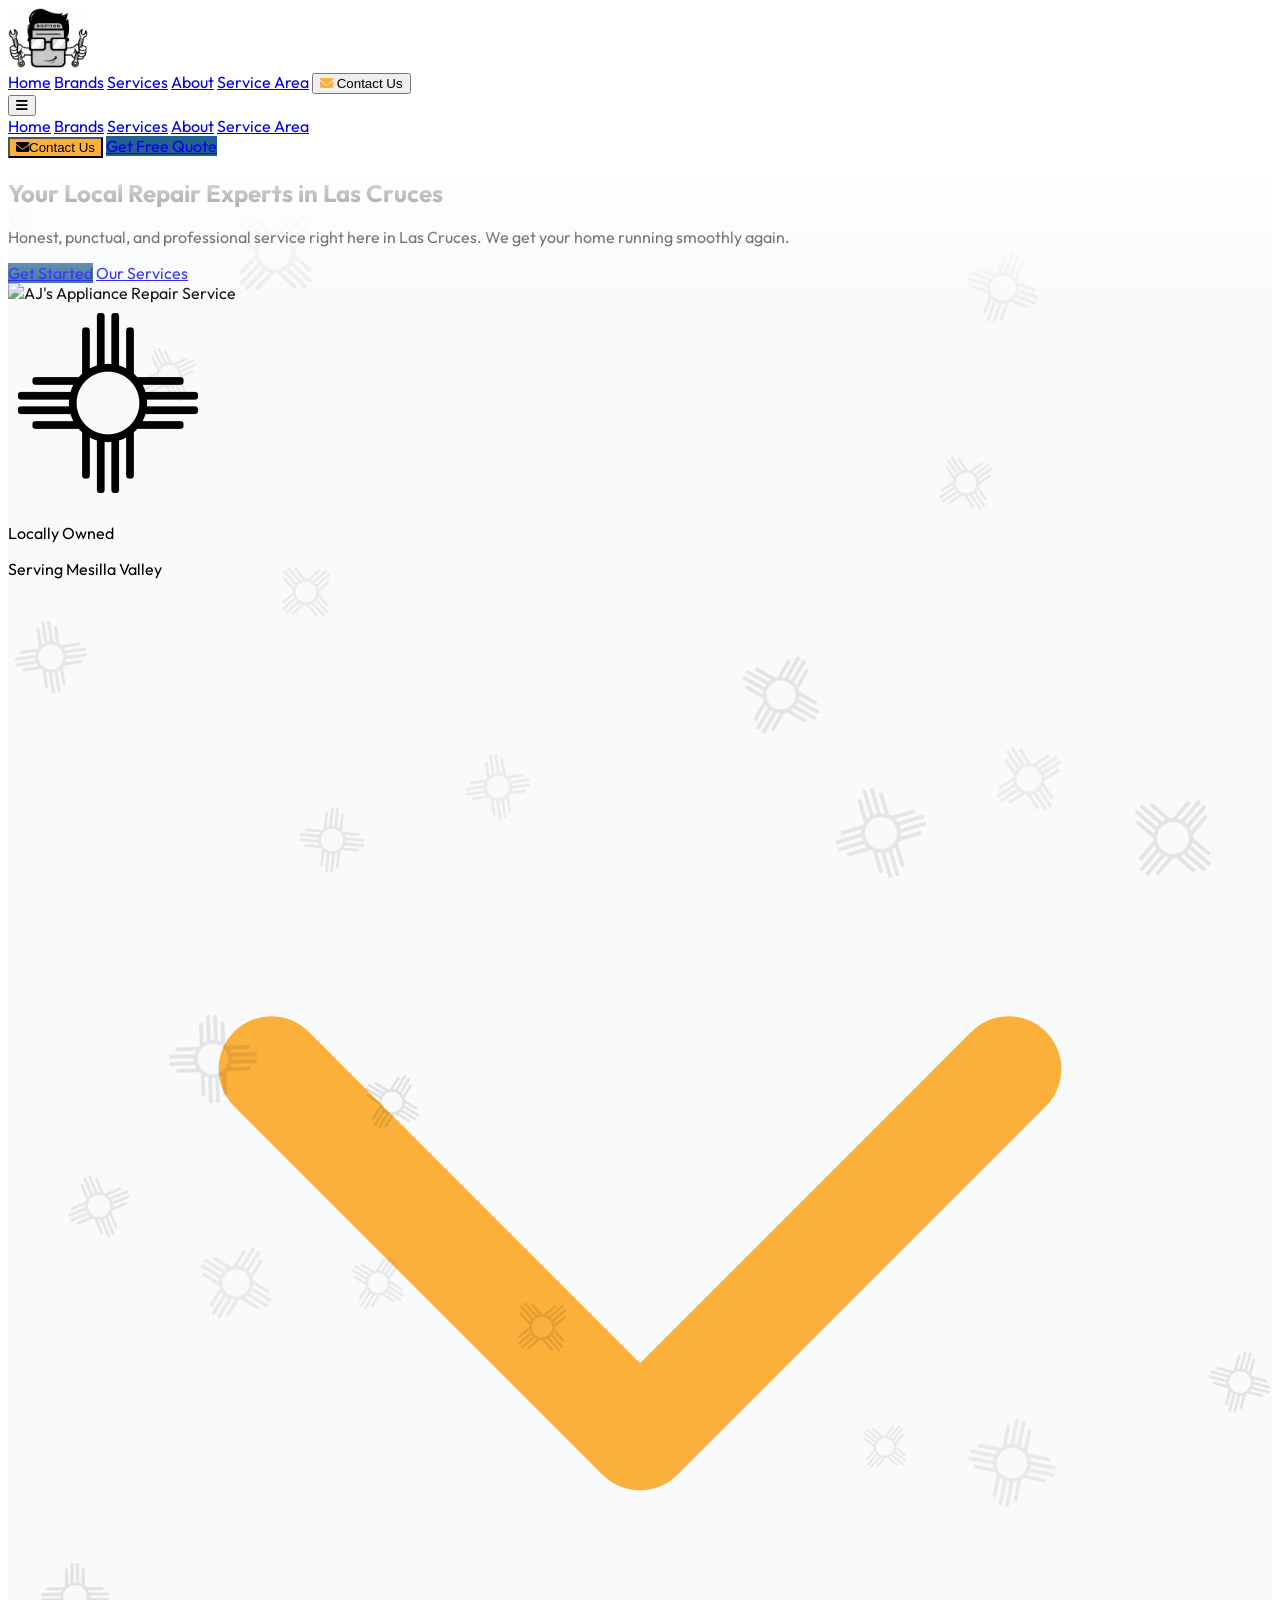
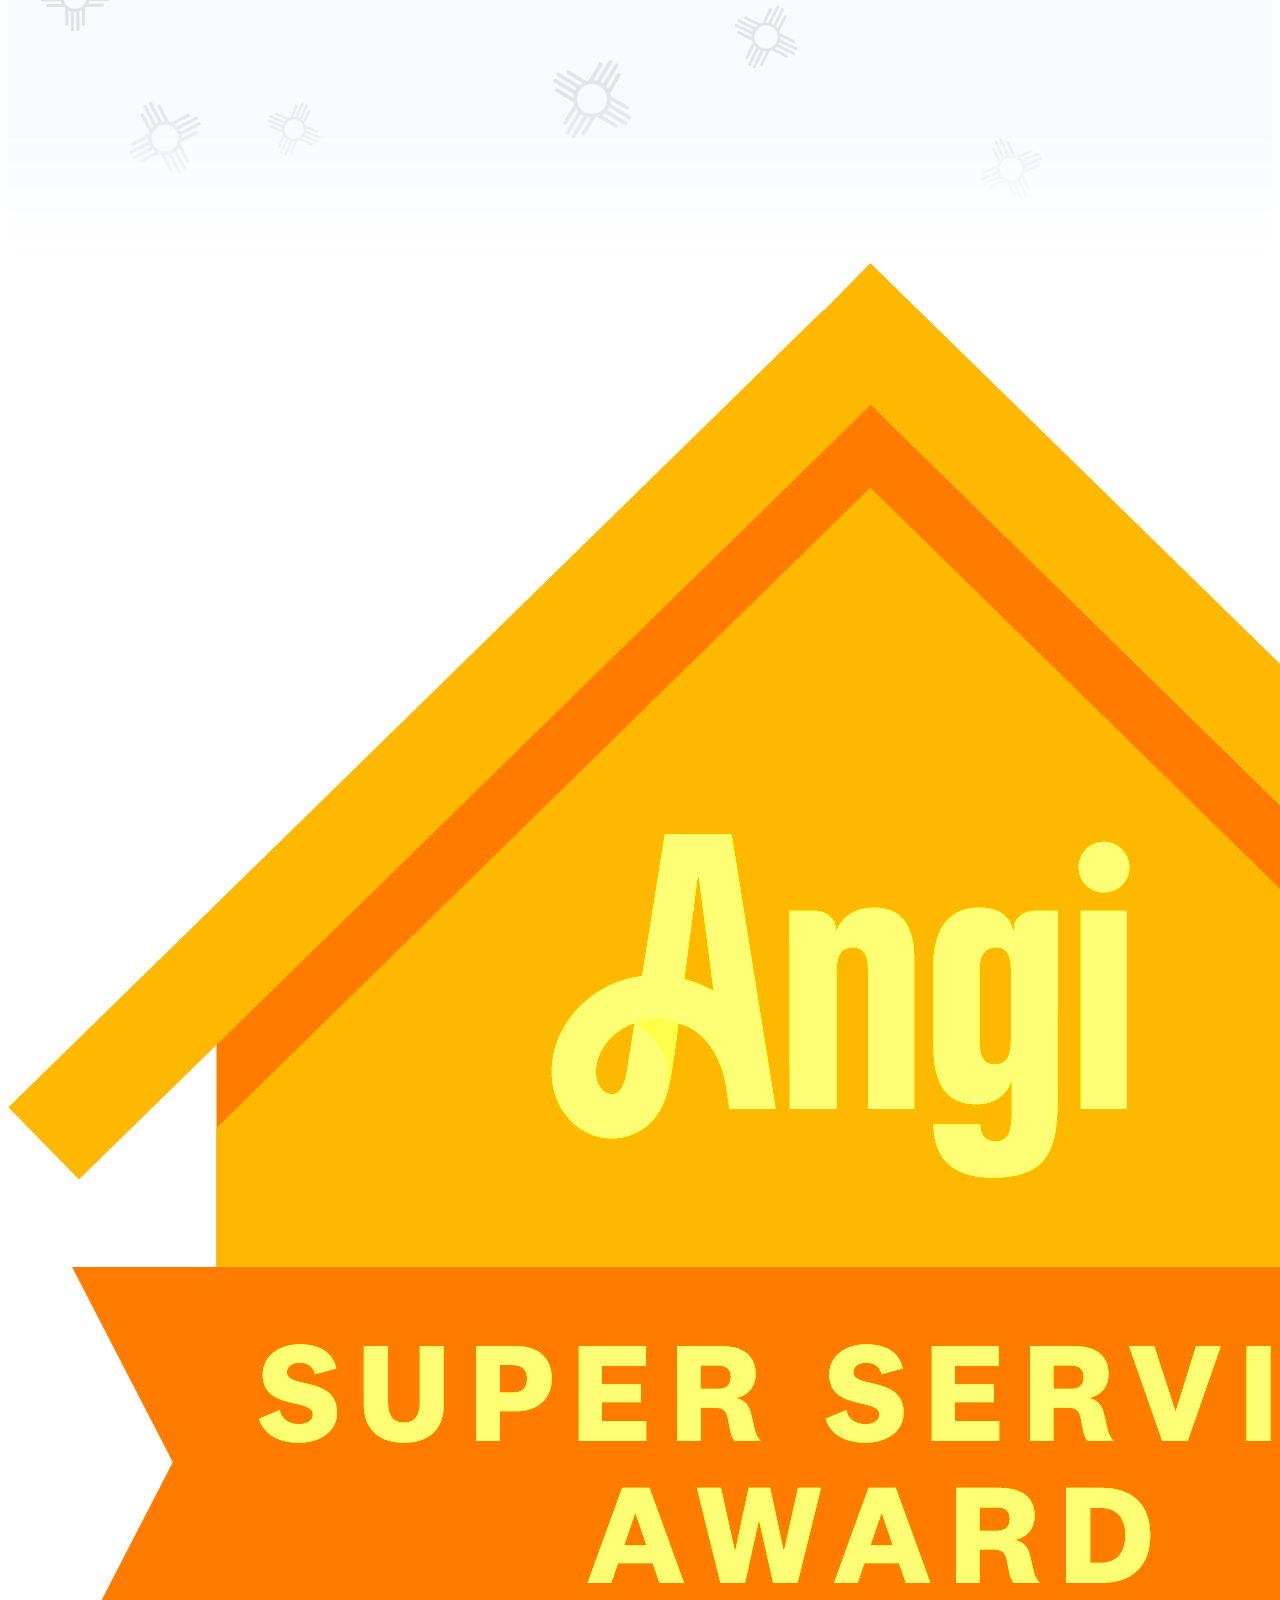
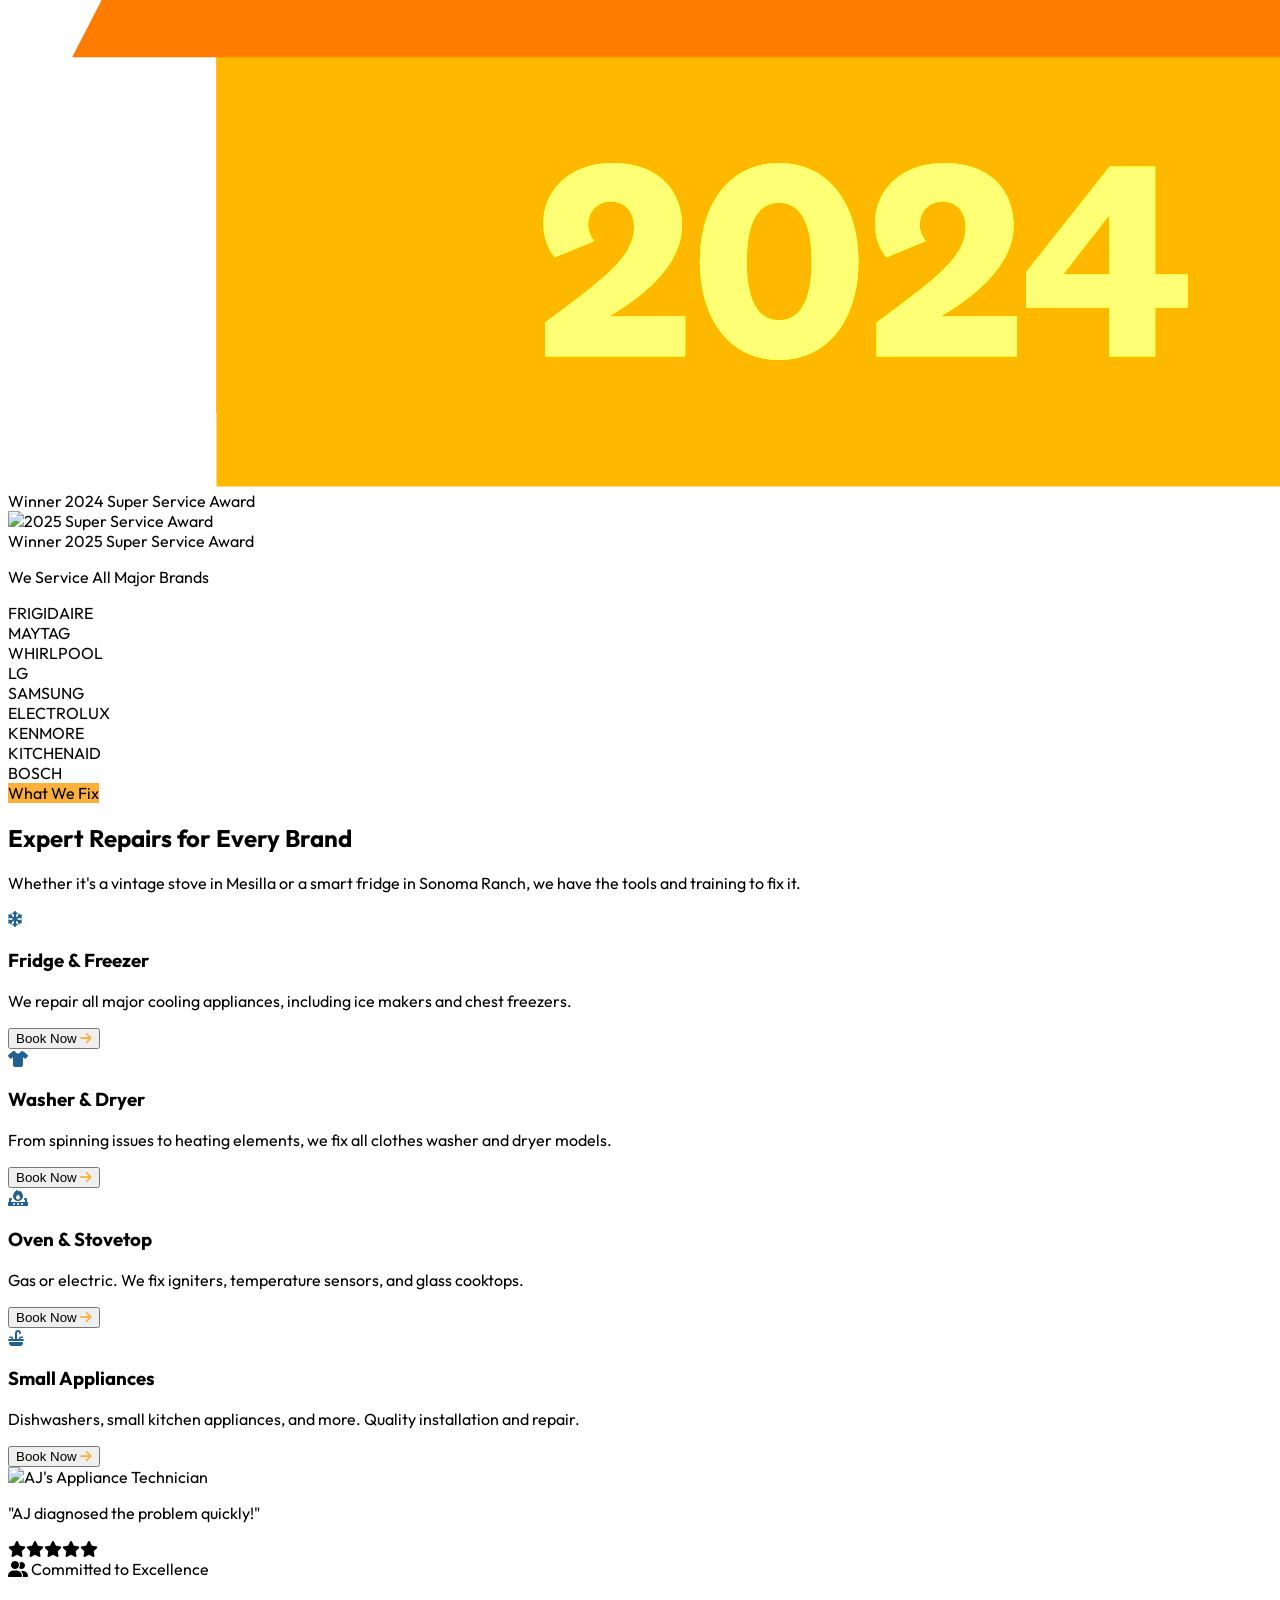
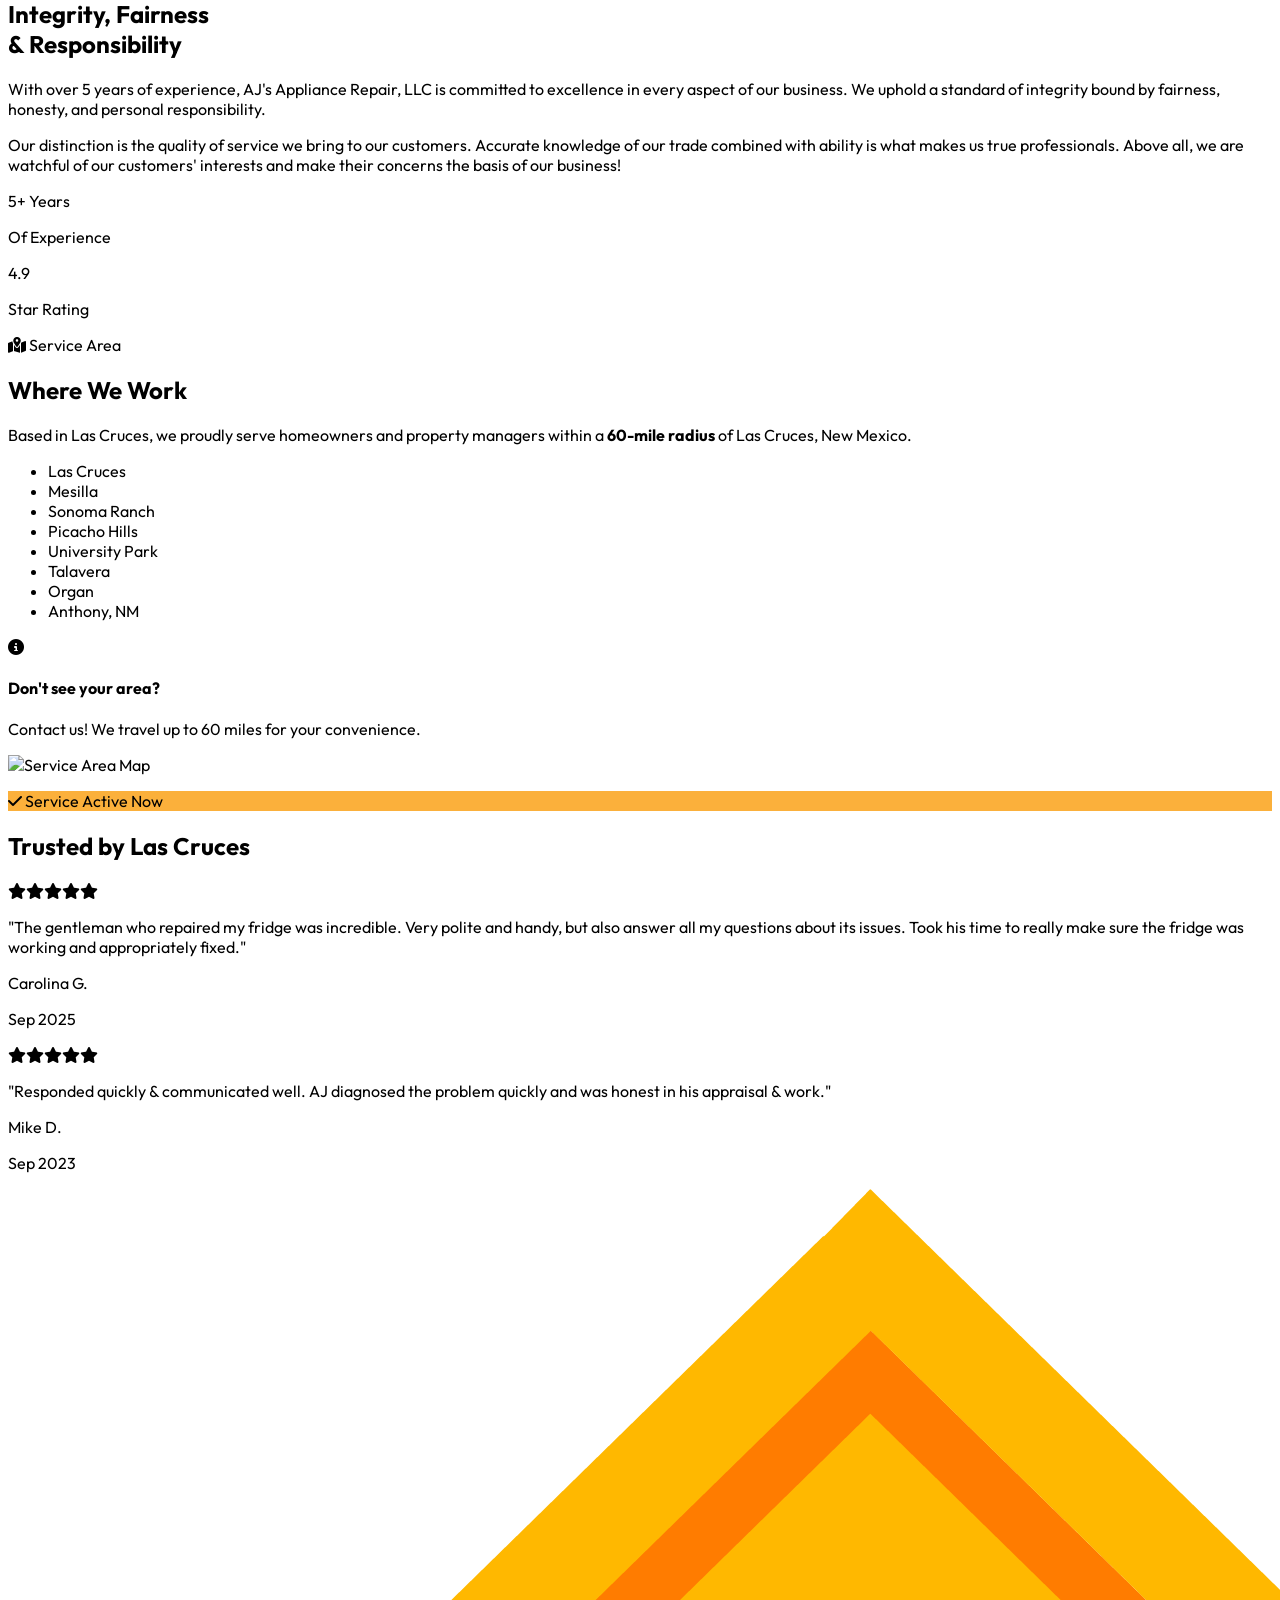
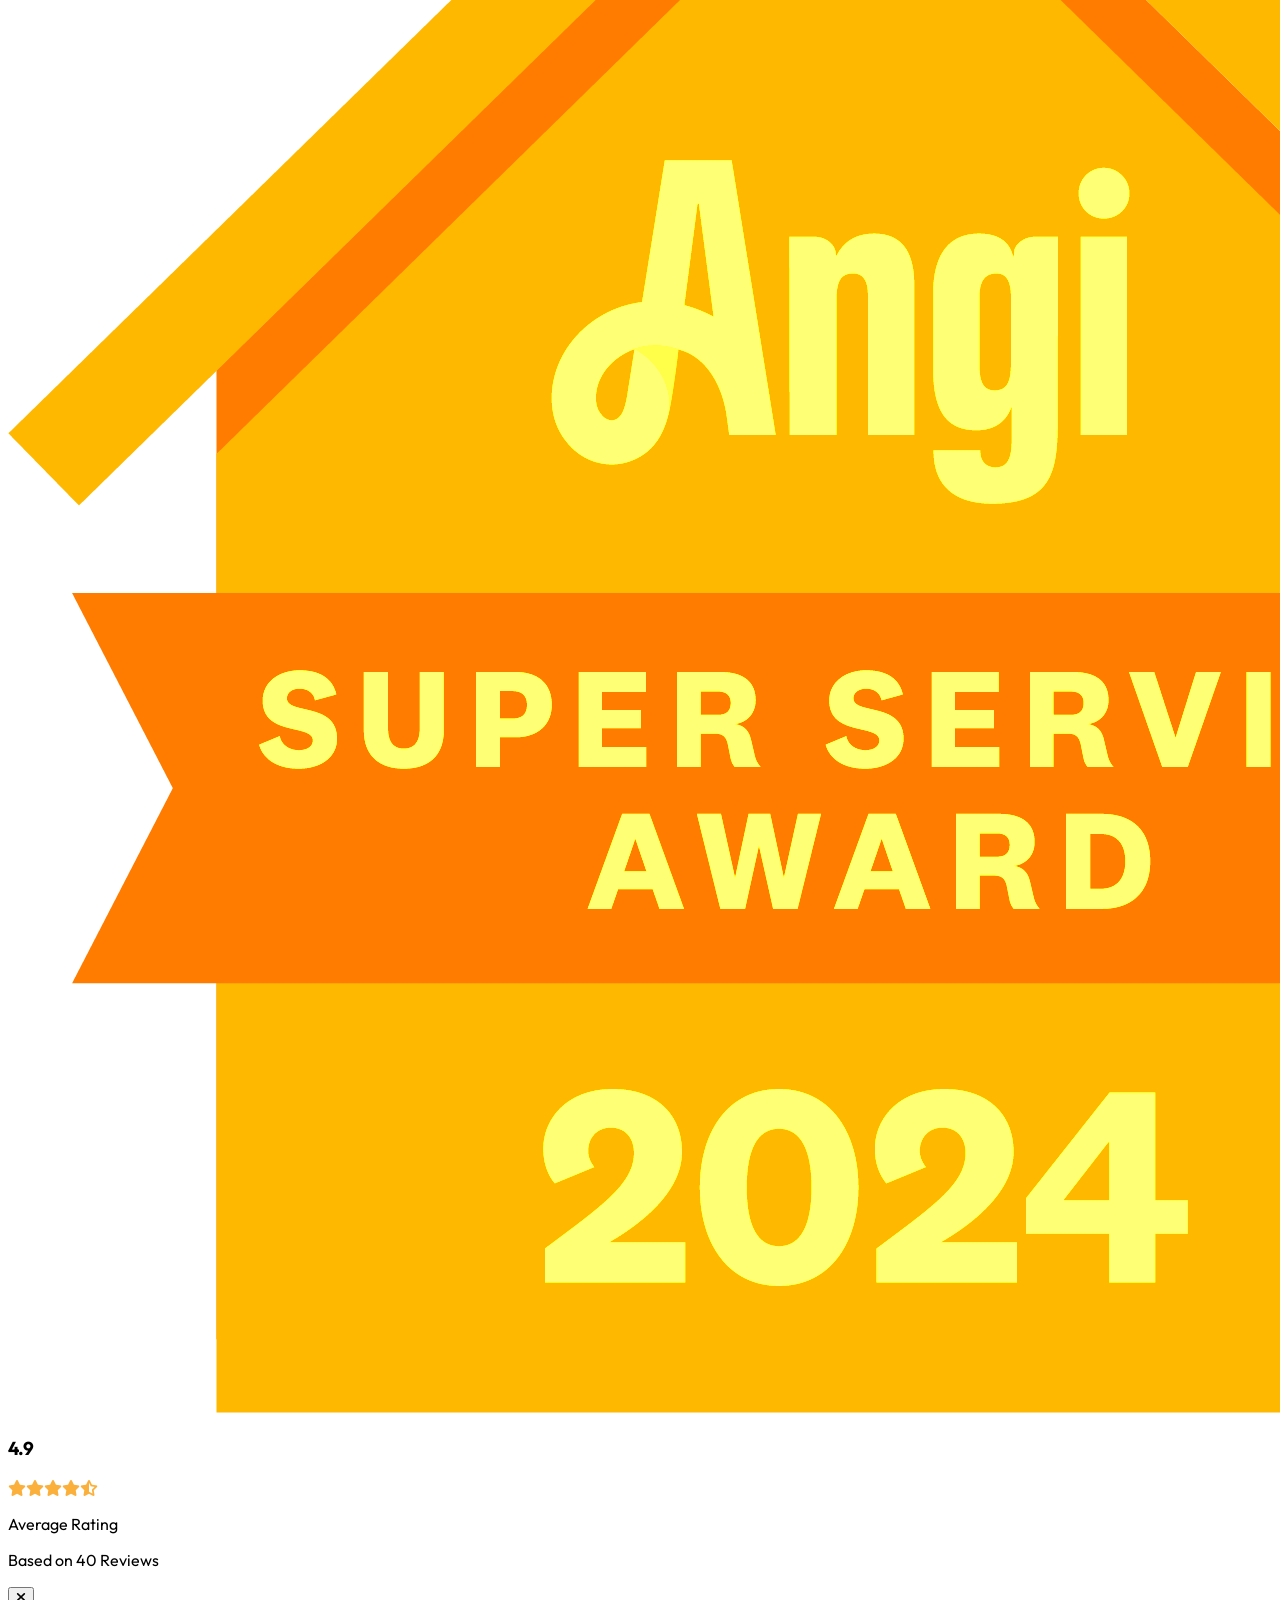
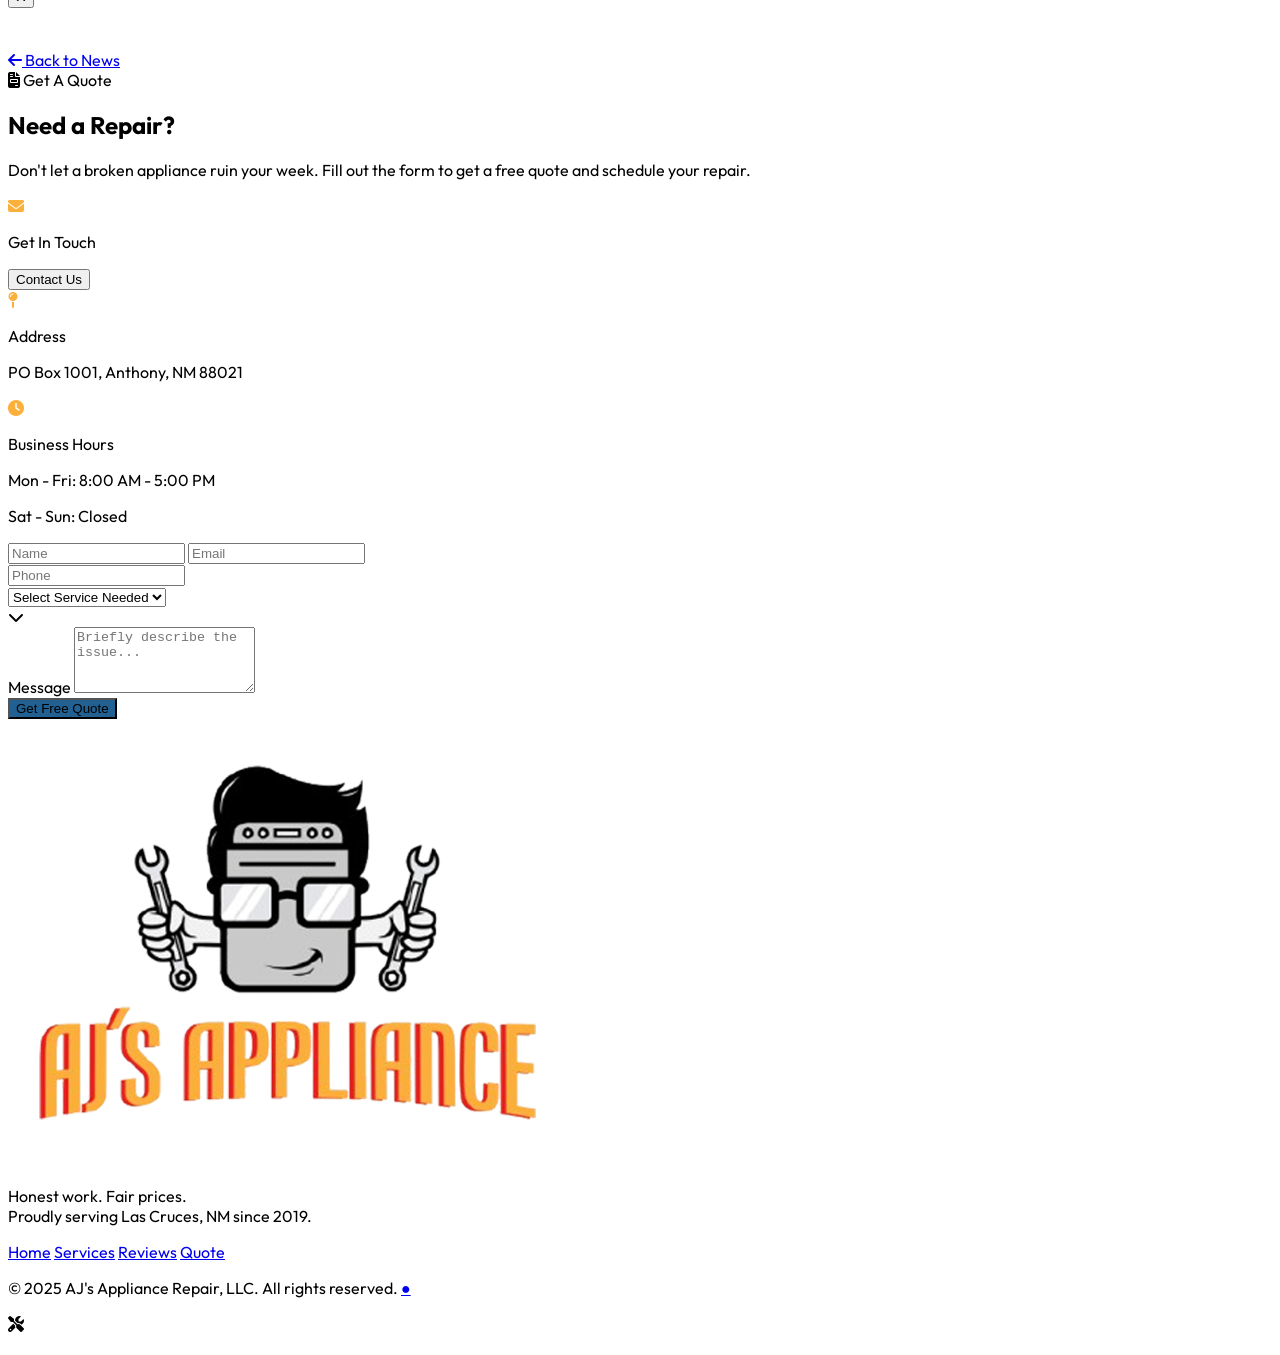
==== index.html @ 11b85f8a "Add files via upload" ====
<!doctype html>
<html lang="en">
  <head>
    <meta charset="UTF-8" />
    <meta name="viewport" content="width=device-width, initial-scale=1.0" />
    <title id="meta-title">AJ's Appliance Repair</title>
    <meta name="description" id="meta-description" content="" />
    <link rel="icon" type="image/png" href="img/icon.png" />

    <!-- Tailwind CSS -->
    <script src="https://cdn.tailwindcss.com"></script>
    <script>
      tailwind.config = {
        theme: {
          extend: {
            colors: {
              brand: "#216091", // Custom orange
              brandDark: "#fbb03b",
              accent: "#216091", // New secondary accent (Terra Cotta Red)
            },
          },
        },
      };
    </script>

    <!-- Google Fonts -->
    <link
      href="https://fonts.googleapis.com/css2?family=Outfit:wght@300;400;500;700&display=swap"
      rel="stylesheet"
    />

    <!-- Font Awesome -->
    <link
      rel="stylesheet"
      href="https://cdnjs.cloudflare.com/ajax/libs/font-awesome/6.4.0/css/all.min.css"
    />

    <!-- Animate.css -->
    <link
      rel="stylesheet"
      href="https://cdnjs.cloudflare.com/ajax/libs/animate.css/4.1.1/animate.min.css"
    />

    <!-- Load Config (Injected Secrets) -->
    <script src="js/config.js"></script>

    <style>
      body {
        font-family: "Outfit", sans-serif;
        scroll-behavior: smooth;
      }

      /* New Hero Styles */
      .gradient-bg {
        background-color: #f8fafc;
        border-bottom-left-radius: 20px;
        border-bottom-right-radius: 20px;
        position: relative;
        overflow: hidden;
      }

      /* Icon Pattern Background - Dynamic */
      .pattern-container {
        position: absolute;
        top: 0;
        left: 0;
        width: 100%;
        height: 100%;
        z-index: 0;
        overflow: hidden;
        pointer-events: none;
        /* Mask the pattern at the top and bottom edges */
        mask-image: linear-gradient(
          to bottom,
          transparent 0%,
          black 10%,
          black 90%,
          transparent 100%
        );
        -webkit-mask-image: linear-gradient(
          to bottom,
          transparent 0%,
          black 10%,
          black 90%,
          transparent 100%
        );
      }

      .pattern-icon {
        position: absolute;
        display: block;
        width: 80px;
        height: 80px;
        /* The specific icon requested */
        background-image: url("img/zia.png");
        background-size: contain;
        background-repeat: no-repeat;
        will-change: transform, opacity;
        opacity: 0.08; /* More visible zia symbols */
      }

      /* Fade masks for top and bottom */
      .fade-mask-top {
        position: absolute;
        top: 0;
        left: 0;
        width: 100%;
        height: 150px;
        background: linear-gradient(to bottom, #ffffff 0%, transparent 100%);
        z-index: 1;
        pointer-events: none;
      }

      .fade-mask-bottom {
        position: absolute;
        bottom: 0;
        left: 0;
        width: 100%;
        height: 150px;
        background: linear-gradient(to top, #ffffff 0%, transparent 100%);
        z-index: 1;
        pointer-events: none;
      }

      .section-curved {
        border-bottom-left-radius: 20px;
        border-bottom-right-radius: 20px;
      }

      .text-gradient {
        background: linear-gradient(to right, #fbb03b, #fbbf24);
        -webkit-background-clip: text;
        background-clip: text;
        -webkit-text-fill-color: transparent;
      }

      /* Sharp focus rings for accessibility */
      *:focus-visible {
        outline: 2px solid #fbb03b;
        outline-offset: 2px;
      }

      /* Smooth scrolling */
      html {
        scroll-behavior: smooth;
      }

      /* Enhanced button hover effects */
      button:hover,
      a[href^="#"]:hover {
        transform: translateY(-2px);
      }

      /* Improved image loading */
      img {
        image-rendering: -webkit-optimize-contrast;
        image-rendering: crisp-edges;
      }

      /* Better form input styling */
      input:focus,
      select:focus,
      textarea:focus {
        box-shadow: 0 0 0 3px rgba(251, 176, 59, 0.1);
      }

      /* Modal Styles */
      .modal-overlay {
        display: none;
        position: fixed;
        top: 0;
        left: 0;
        right: 0;
        bottom: 0;
        background-color: rgba(0, 0, 0, 0.75);
        z-index: 9999;
        align-items: center;
        justify-content: center;
        padding: 1rem;
      }

      .modal-overlay.active {
        display: flex;
      }

      .modal-content {
        background: white;
        border-radius: 0.5rem;
        max-width: 600px;
        width: 100%;
        max-height: 90vh;
        overflow-y: auto;
        position: relative;
        box-shadow:
          0 20px 25px -5px rgba(0, 0, 0, 0.1),
          0 10px 10px -5px rgba(0, 0, 0, 0.04);
      }

      .modal-close {
        position: absolute;
        top: 1rem;
        right: 1rem;
        background: transparent;
        border: none;
        font-size: 1.5rem;
        cursor: pointer;
        color: #6b7280;
        z-index: 10;
        padding: 0.5rem;
        line-height: 1;
      }

      .modal-close:hover {
        color: #374151;
      }
    </style>
  </head>
  <body
    class="bg-stone-50 text-stone-800 antialiased selection:bg-brand selection:text-stone-900 opacity-0 transition-opacity duration-500"
    id="page-body"
  >
    <!-- Navigation -->
    <nav
      class="bg-white border-b border-stone-200 fixed w-full z-50 transition-all duration-300 relative"
    >
      <div class="max-w-7xl mx-auto px-4 sm:px-6 lg:px-8">
        <div class="flex justify-between h-20 items-center">
          <!-- Logo -->
          <a href="#" class="flex-shrink-0 flex items-center group">
            <img
              src="img/icon.png"
              alt="AJ's Appliance Repair"
              class="w-auto"
              style="height: 59.6px"
            />
          </a>

          <!-- Desktop Menu -->
          <div class="hidden md:flex space-x-6 items-center">
            <a
              href="#home"
              class="text-stone-600 hover:text-brand font-light transition duration-200 text-sm uppercase tracking-wide"
              id="nav-home"
            ></a>
            <a
              href="#brands"
              class="text-stone-600 hover:text-brand font-light transition duration-200 text-sm uppercase tracking-wide"
              id="nav-brands"
            ></a>
            <a
              href="#services"
              class="text-stone-600 hover:text-brand font-light transition duration-200 text-sm uppercase tracking-wide"
              id="nav-services"
            ></a>
            <a
              href="#about"
              class="text-stone-600 hover:text-brand font-light transition duration-200 text-sm uppercase tracking-wide"
              id="nav-about"
            ></a>
            <a
              href="#service-area"
              class="text-stone-600 hover:text-brand font-light transition duration-200 text-sm uppercase tracking-wide"
              id="nav-serviceArea"
            ></a>
            <button
              onclick="openContactModal()"
              class="bg-brand text-white px-5 py-2.5 font-medium hover:bg-brandDark transition transform hover:-translate-y-0.5 hover:shadow-lg duration-200 flex items-center gap-2 text-sm uppercase tracking-wide rounded-lg"
            >
              <i
                class="fa-solid fa-envelope text-xs"
                style="color: #fbb03b"
              ></i>
              <span id="nav-contactUs"></span>
            </button>
          </div>

          <!-- Mobile Menu Button -->
          <div class="md:hidden flex items-center">
            <button
              id="mobile-menu-btn"
              class="text-stone-600 hover:text-brand focus:outline-none p-2 rounded-lg hover:bg-stone-100 transition"
            >
              <i class="fa-solid fa-bars text-xl"></i>
            </button>
          </div>
        </div>
      </div>

      <!-- Mobile Menu -->
      <div
        id="mobile-menu"
        class="hidden md:hidden bg-white border-t border-stone-200 absolute w-full shadow-xl max-h-[calc(100vh-5rem)] overflow-y-auto"
      >
        <div class="p-4 space-y-1">
          <a
            href="#home"
            class="block px-4 py-3 text-base font-light text-stone-700 hover:text-brand hover:bg-stone-50 transition rounded-lg"
            id="mobile-nav-home"
          ></a>
          <a
            href="#brands"
            class="block px-4 py-3 text-base font-light text-stone-700 hover:text-brand hover:bg-stone-50 transition rounded-lg"
            id="mobile-nav-brands"
          ></a>
          <a
            href="#services"
            class="block px-4 py-3 text-base font-light text-stone-700 hover:text-brand hover:bg-stone-50 transition rounded-lg"
            id="mobile-nav-services"
          ></a>
          <a
            href="#about"
            class="block px-4 py-3 text-base font-light text-stone-700 hover:text-brand hover:bg-stone-50 transition rounded-lg"
            id="mobile-nav-about"
          ></a>
          <a
            href="#service-area"
            class="block px-4 py-3 text-base font-light text-stone-700 hover:text-brand hover:bg-stone-50 transition rounded-lg"
            id="mobile-nav-serviceArea"
          ></a>
          <div class="flex flex-col gap-2 mt-4 pt-4 border-t border-stone-200">
            <button
              onclick="openContactModal()"
              class="block w-full text-center text-white px-5 py-3 font-medium hover:opacity-90 hover:shadow-lg transform hover:-translate-y-0.5 transition-all duration-300 rounded-lg"
              style="background-color: #fbb03b"
            >
              <i class="fa-solid fa-envelope mr-2"></i
              ><span id="mobile-nav-contactUs"></span>
            </button>
            <a
              href="#quote"
              class="block w-full text-center text-white px-5 py-3 font-medium hover:opacity-90 hover:shadow-lg transform hover:-translate-y-0.5 transition-all duration-300 rounded-lg"
              style="background-color: #216091"
              id="mobile-nav-getFreeQuote"
            ></a>
          </div>
        </div>
      </div>
    </nav>

    <!-- Hero Section -->
    <section id="home" class="gradient-bg overflow-hidden pt-20">
      <!-- Fade Masks -->
      <div class="fade-mask-top"></div>
      <div class="fade-mask-bottom"></div>

      <div
        class="max-w-7xl mx-auto px-4 sm:px-6 py-16 sm:py-24 md:py-32 flex flex-col-reverse sm:flex-row items-center gap-6 sm:gap-16 relative z-10"
      >
        <!-- Text Content -->
        <div
          class="w-full sm:w-1/2 flex flex-col items-center sm:items-start text-center sm:text-left animate__animated animate__fadeIn animate__delay-1s"
        >
          <h1
            class="hidden md:block text-3xl sm:text-4xl md:text-5xl font-medium leading-tight mb-6"
          >
            <span id="hero-title-prefix"></span>
            <span
              class="text-brand block sm:inline"
              id="hero-title-highlight"
            ></span>
            <span
              class="text-stone-600 block text-2xl sm:text-3xl mt-2"
              id="hero-title-suffix"
            ></span>
          </h1>
          <p
            class="text-lg sm:text-xl text-stone-600 mb-8 max-w-md sm:max-w-lg font-light"
            id="hero-subtitle"
          ></p>
          <div class="flex flex-col sm:flex-row gap-4 w-full sm:w-auto">
            <a
              href="#quote"
              class="text-white px-6 sm:px-8 py-3 rounded-lg hover:opacity-90 hover:shadow-xl transform hover:-translate-y-0.5 transition-all duration-300 font-medium text-center shadow-lg"
              style="background-color: #216091"
              id="hero-btn-primary"
            ></a>
            <a
              href="#services"
              class="border-2 border-stone-900 text-stone-900 px-6 sm:px-8 py-3 rounded-lg hover:bg-stone-900 hover:text-white transition-all duration-300 font-medium text-center"
              id="hero-btn-secondary"
            ></a>
          </div>
        </div>

        <!-- Image + Badge -->
        <div
          class="w-full sm:w-1/2 animate__animated animate__fadeIn relative flex justify-center sm:justify-end mt-2 sm:mt-0"
        >
          <div class="relative w-[90%] sm:w-full max-w-md sm:max-w-full">
            <img
              id="hero-img-main"
              src=""
              alt="AJ's Appliance Repair Service"
              class="rounded-xl shadow-xl w-full object-cover object-center h-[300px] sm:h-[500px]"
            />

            <!-- Badge -->
            <div
              class="absolute -bottom-6 -left-6 sm:-bottom-8 sm:-left-8 bg-white p-4 sm:p-6 rounded-lg shadow-xl border border-stone-100 animate__animated animate__fadeInUp animate__delay-1s text-sm sm:text-base max-w-xs"
            >
              <div class="flex items-center gap-3">
                <div
                  class="text-2xl sm:text-3xl flex items-center justify-center"
                >
                  <img
                    id="hero-img-badge"
                    src=""
                    alt="Zia Symbol"
                    class="w-8 h-8 sm:w-10 sm:h-10 object-contain"
                  />
                </div>
                <div>
                  <p
                    class="font-medium leading-tight text-stone-900"
                    id="hero-badge-title"
                  ></p>
                  <p
                    class="text-xs sm:text-sm text-stone-500 leading-tight"
                    id="hero-badge-subtitle"
                  ></p>
                </div>
              </div>
            </div>
          </div>
        </div>
      </div>

      <!-- Floating/Dancing Arrow -->
      <div class="flex justify-center pb-8 sm:pb-6 relative z-10">
        <a href="#trust-indicators" class="animate-bounce cursor-pointer">
          <svg
            xmlns="http://www.w3.org/2000/svg"
            class="h-8 w-8 hover:text-stone-900 transition-colors duration-300"
            fill="none"
            viewBox="0 0 24 24"
            stroke="currentColor"
            style="color: #fbb03b"
          >
            <path
              stroke-linecap="round"
              stroke-linejoin="round"
              stroke-width="2"
              d="M19 9l-7 7-7-7"
            />
          </svg>
        </a>
      </div>
    </section>

    <!-- Trust Indicators Section -->
    <section
      id="trust-indicators"
      class="bg-white py-12 border-b border-stone-200"
    >
      <div class="max-w-7xl mx-auto px-4">
        <!-- Angi Badge Row -->
        <div
          class="flex flex-wrap justify-center w-full gap-4"
          id="trust-badges-container"
        >
          <!-- Badges injected here -->
        </div>
      </div>
    </section>

    <!-- Brands Section -->
    <section id="brands" class="py-16 bg-white border-b border-stone-200">
      <div class="max-w-7xl mx-auto px-4 sm:px-6 lg:px-8">
        <p
          class="text-center text-stone-500 font-light uppercase tracking-widest text-xs mb-10"
          id="brands-title"
        ></p>
        <div
          class="flex flex-wrap justify-center items-center gap-x-12 gap-y-12 grayscale opacity-70 hover:grayscale-0 hover:opacity-100 transition-all duration-500"
          id="brands-list"
        >
          <!-- Brands injected here -->
        </div>
      </div>
    </section>

    <!-- Services Section -->
    <section id="services" class="py-24 bg-stone-50 border-b border-stone-200">
      <div class="max-w-7xl mx-auto px-4 sm:px-6 lg:px-8">
        <div class="text-center mb-20">
          <span
            class="text-white px-4 py-1.5 text-xs font-medium uppercase tracking-wider"
            style="background-color: #fbb03b"
            id="services-badge"
          ></span>
          <h2
            class="text-4xl md:text-5xl font-medium text-stone-900 mt-8 mb-6"
            id="services-title"
          ></h2>
          <div class="w-24 h-1 bg-brand mx-auto"></div>
          <p
            class="mt-8 text-stone-600 max-w-2xl mx-auto text-lg leading-relaxed font-light"
            id="services-description"
          ></p>
        </div>

        <div
          class="grid grid-cols-2 md:grid-cols-2 lg:grid-cols-4 gap-px bg-stone-200 border border-stone-200"
          id="services-grid"
        >
          <!-- Services injected here -->
        </div>
      </div>
    </section>

    <!-- About Section -->
    <section
      id="about"
      class="py-24 bg-white text-stone-800 relative overflow-hidden"
    >
      <div class="max-w-7xl mx-auto px-4 sm:px-6 lg:px-8 relative z-10">
        <div class="flex flex-col lg:flex-row items-center gap-20">
          <div class="lg:w-1/2">
            <div class="relative">
              <div
                class="absolute -top-4 -left-4 w-full h-full border-2 border-brand"
              ></div>
              <!-- Updated User Image -->
              <img
                id="about-img"
                src=""
                alt="AJ's Appliance Technician"
                class="relative z-10 w-full object-cover h-[500px] bg-stone-200 shadow-xl border-4 border-white"
              />

              <!-- Badge -->
              <div
                class="absolute bottom-0 right-0 bg-stone-900 text-white p-8 z-20 max-w-xs border-t-2 border-brand"
              >
                <p class="font-light text-lg mb-2" id="about-img-quote"></p>
                <div class="flex text-accent text-sm gap-1">
                  <i class="fa-solid fa-star"></i
                  ><i class="fa-solid fa-star"></i
                  ><i class="fa-solid fa-star"></i
                  ><i class="fa-solid fa-star"></i
                  ><i class="fa-solid fa-star"></i>
                </div>
              </div>
            </div>
          </div>

          <div class="lg:w-1/2 text-center lg:text-left">
            <div
              class="inline-flex items-center gap-3 mb-8 justify-center lg:justify-start"
            >
              <i class="fa-solid fa-user-group text-accent"></i>
              <span
                class="text-stone-500 font-light uppercase tracking-widest text-sm"
                id="about-badge"
              ></span>
            </div>
            <h2
              class="text-4xl md:text-5xl font-medium mb-8 leading-tight text-stone-900"
            >
              <span id="about-title"></span> <br /><span
                class="text-brand"
                id="about-title-highlight"
              ></span>
            </h2>
            <p
              class="text-stone-600 text-lg mb-8 leading-relaxed font-light"
              id="about-desc1"
            ></p>
            <p
              class="text-stone-500 mb-12 leading-relaxed font-light"
              id="about-desc2"
            ></p>

            <div
              class="grid grid-cols-2 gap-12 border-t border-stone-200 pt-12 text-center lg:text-left"
              id="about-stats"
            >
              <!-- Stats injected here -->
            </div>
          </div>
        </div>
      </div>
    </section>

    <!-- Service Area Section -->
    <section
      id="service-area"
      class="py-24 bg-stone-100 border-y border-stone-200"
    >
      <div class="max-w-7xl mx-auto px-4 sm:px-6 lg:px-8">
        <div class="grid grid-cols-1 lg:grid-cols-2 gap-20 items-center">
          <div class="order-2 lg:order-1 text-center lg:text-left">
            <div
              class="inline-flex items-center gap-3 mb-6 justify-center lg:justify-start"
            >
              <i class="fa-solid fa-map-location-dot text-accent"></i>
              <span
                class="text-stone-500 font-light uppercase tracking-widest text-sm"
                id="service-area-badge"
              ></span>
            </div>
            <h2
              class="text-4xl md:text-5xl font-medium text-stone-900 mt-2 mb-8"
              id="service-area-title"
            ></h2>
            <p
              class="text-stone-600 text-lg mb-10 font-light"
              id="service-area-description"
            ></p>

            <ul class="grid grid-cols-2 gap-y-6 gap-x-8" id="service-area-list">
              <!-- Locations injected here -->
            </ul>

            <div
              class="mt-12 p-8 bg-white border border-stone-200 flex flex-col sm:flex-row items-center sm:items-start gap-6 shadow-md hover:shadow-lg transition-shadow duration-300 rounded-lg text-center sm:text-left"
            >
              <i class="fa-solid fa-circle-info text-accent text-2xl"></i>
              <div>
                <h4
                  class="font-medium text-stone-900 text-lg mb-1"
                  id="service-area-note-title"
                ></h4>
                <p
                  class="text-sm text-stone-600 font-light"
                  id="service-area-note-text"
                ></p>
              </div>
            </div>
          </div>

          <!-- Map Real Image -->
          <div
            class="order-1 lg:order-2 h-[500px] w-full bg-stone-200 relative shadow-lg rounded-lg overflow-hidden"
          >
            <img
              id="service-area-map-img"
              src=""
              alt="Service Area Map"
              class="w-full h-full object-cover"
            />
            <div
              class="absolute bottom-0 left-0 text-stone-900 px-6 py-3 rounded-tr-lg"
              style="background-color: #fbb03b"
            >
              <p
                class="text-xs font-light uppercase tracking-widest flex items-center gap-2"
              >
                <i class="fa-solid fa-check text-stone-900"></i>
                <span id="service-area-map-status"></span>
              </p>
            </div>
          </div>
        </div>
      </div>
    </section>

    <!-- Reviews Section -->
    <section id="reviews" class="py-24 bg-white">
      <div class="max-w-7xl mx-auto px-4 sm:px-6 lg:px-8">
        <div class="text-center mb-20">
          <h2
            class="text-4xl md:text-5xl font-medium text-stone-900 mb-6"
            id="reviews-title"
          ></h2>
          <div class="w-24 h-1 bg-stone-200 mx-auto"></div>
        </div>

        <div class="grid grid-cols-1 md:grid-cols-3 gap-12" id="reviews-list">
          <!-- Reviews injected here -->
        </div>
      </div>
    </section>

    <!-- Gallery / Collage Section -->
    <section id="gallery" class="py-24 bg-stone-50 border-b border-stone-200" style="display: none;">
        <div class="max-w-7xl mx-auto px-4 sm:px-6 lg:px-8">
            <div class="text-center mb-16">
                <span class="text-brand font-medium tracking-widest uppercase text-xs mb-2 block" id="gallery-badge">Portfolio</span>
                <h2 class="text-4xl md:text-5xl font-medium text-stone-900 mb-6" id="gallery-title"></h2>
                <div class="w-24 h-1 bg-brand mx-auto"></div>
                <p class="mt-8 text-stone-600 max-w-2xl mx-auto text-lg leading-relaxed font-light" id="gallery-description"></p>
            </div>

            <!-- Dynamic Collage Grid -->
            <!-- 
                Grid classes allow for intelligent layouts:
                1 item: col-span-full
                2 items: 2 cols
                3 items: 3 cols (or conditional spans logic in JS)
             -->
            <div id="gallery-grid" class="grid grid-cols-1 md:grid-cols-2 lg:grid-cols-3 gap-6 auto-rows-[300px]">
                <!-- Images injected here -->
            </div>
        </div>
    </section>

    <!-- Blog / News Section -->
    <section id="blog" class="py-24 bg-white border-b border-stone-200" style="display: none;">
        <div class="max-w-7xl mx-auto px-4 sm:px-6 lg:px-8">
             <div class="text-center mb-16">
                <span class="text-brand font-medium tracking-widest uppercase text-xs mb-2 block">Company Updates</span>
                <h2 class="text-4xl md:text-5xl font-medium text-stone-900 mb-6" id="blog-title"></h2>
                <div class="w-24 h-1 bg-brand mx-auto"></div>
                <p class="mt-8 text-stone-600 max-w-2xl mx-auto text-lg leading-relaxed font-light" id="blog-description"></p>
            </div>
            
            <div id="blog-grid" class="grid grid-cols-1 md:grid-cols-2 lg:grid-cols-3 gap-10">
                <!-- Posts injected here -->
            </div>
        </div>
    </section>

    <!-- Post Reader Overlay (SPA Style) -->
    <div id="post-viewer" class="fixed inset-0 bg-white z-[60] hidden overflow-y-auto animate__animated animate__fadeIn">
        <!-- Close Button -->
        <button onclick="window.location.hash=''" class="fixed top-6 right-6 z-[70] bg-stone-100 hover:bg-stone-200 p-3 rounded-full transition shadow-md">
            <i class="fa-solid fa-xmark text-xl text-stone-600"></i>
        </button>
        
        <!-- Post Content Container -->
        <div class="max-w-4xl mx-auto px-4 py-24 sm:px-6 lg:px-8">
             <div class="text-center mb-12">
                 <span id="post-date" class="text-brand font-medium tracking-widest uppercase text-xs mb-4 block"></span>
                 <h1 id="post-title" class="text-4xl md:text-6xl font-medium text-stone-900 mb-8 leading-tight"></h1>
                 <img id="post-cover" src="" class="w-full h-[400px] object-cover rounded-2xl shadow-xl mb-12">
             </div>
             
             <!-- Body Content -->
             <div id="post-body" class="prose prose-lg prose-stone mx-auto font-light leading-relaxed">
                 <!-- HTML Content injected here -->
             </div>
             
             <!-- Footer Navigation -->
             <div class="mt-16 pt-8 border-t border-stone-200 text-center">
                 <a href="#blog" onclick="window.location.hash=''" class="text-brand hover:text-brandDark font-medium flex items-center justify-center gap-2">
                     <i class="fa-solid fa-arrow-left"></i> Back to News
                 </a>
             </div>
        </div>
    </div>

    <!-- Quote Section -->
    <section id="quote" class="py-24 bg-stone-900 relative">
      <div class="max-w-7xl mx-auto px-4 sm:px-6 lg:px-8">
        <div class="flex flex-col lg:flex-row shadow-2xl">
          <!-- Info Side -->
          <div
            class="p-16 lg:w-5/12 bg-stone-800 text-white flex flex-col justify-between"
          >
            <div>
              <div class="inline-flex items-center gap-3 mb-8">
                <i class="fa-solid fa-file-invoice text-brand"></i>
                <span
                  class="text-stone-400 font-light uppercase tracking-widest text-sm"
                  id="quote-badge"
                ></span>
              </div>
              <h2 class="text-4xl font-medium mb-8" id="quote-title"></h2>
              <p
                class="text-stone-400 mb-12 text-lg leading-relaxed font-light"
                id="quote-description"
              ></p>

              <div class="space-y-10">
                <div class="flex items-start gap-6 group">
                  <div
                    class="w-12 h-12 border border-stone-600 flex items-center justify-center flex-shrink-0 group-hover:bg-brand group-hover:border-brand group-hover:scale-110 transition-all duration-300 rounded-lg"
                  >
                    <i
                      class="fa-solid fa-envelope group-hover:text-stone-900 transition"
                      style="color: #fbb03b"
                    ></i>
                  </div>
                  <div>
                    <p
                      class="font-light text-stone-500 text-xs uppercase tracking-widest mb-2"
                      id="quote-contact-label"
                    ></p>
                    <button
                      onclick="openContactModal()"
                      class="text-lg font-medium text-white hover:text-brandDark transition cursor-pointer"
                      id="nav-contactUs-quote"
                    >
                      Contact Us
                    </button>
                  </div>
                </div>
                <div class="flex items-start gap-6 group">
                  <div
                    class="w-12 h-12 border border-stone-600 flex items-center justify-center flex-shrink-0 group-hover:bg-brand group-hover:border-brand group-hover:scale-110 transition-all duration-300 rounded-lg"
                  >
                    <i
                      class="fa-solid fa-map-pin group-hover:text-stone-900 transition"
                      style="color: #fbb03b"
                    ></i>
                  </div>
                  <div>
                    <p
                      class="font-light text-stone-500 text-xs uppercase tracking-widest mb-2"
                      id="quote-address-label"
                    ></p>
                    <p
                      class="text-lg font-medium text-white"
                      id="quote-address"
                    ></p>
                  </div>
                </div>
                <div class="flex items-start gap-6 group">
                  <div
                    class="w-12 h-12 border border-stone-600 flex items-center justify-center flex-shrink-0 group-hover:bg-brand group-hover:border-brand group-hover:scale-110 transition-all duration-300 rounded-lg"
                  >
                    <i
                      class="fa-solid fa-clock group-hover:text-stone-900 transition"
                      style="color: #fbb03b"
                    ></i>
                  </div>
                  <div>
                    <p
                      class="font-light text-stone-500 text-xs uppercase tracking-widest mb-2"
                      id="quote-hours-label"
                    ></p>
                    <p
                      class="text-lg font-medium text-white"
                      id="quote-hours-weekdays"
                    ></p>
                    <p
                      class="text-sm font-light text-stone-400 mt-1"
                      id="quote-hours-weekend"
                    ></p>
                  </div>
                </div>
              </div>
            </div>
          </div>

          <!-- Form Side -->
          <div class="p-16 lg:w-7/12 bg-white flex flex-col justify-center">
            <form onsubmit="event.preventDefault(); submitForm(this, 'Quote');" class="space-y-4">
                <div class="grid grid-cols-1 md:grid-cols-2 gap-4">
                    <input type="text" name="name" placeholder="Name" class="w-full px-4 py-3 bg-gray-50 border border-gray-200 rounded-lg focus:outline-none focus:ring-2 focus:ring-brand focus:border-transparent transition text-stone-700 font-light" required>
                    <input type="email" name="email" placeholder="Email" class="w-full px-4 py-3 bg-gray-50 border border-gray-200 rounded-lg focus:outline-none focus:ring-2 focus:ring-brand focus:border-transparent transition text-stone-700 font-light" required>
                </div>
                <input type="tel" name="phone" placeholder="Phone" class="w-full px-4 py-3 bg-gray-50 border border-gray-200 rounded-lg focus:outline-none focus:ring-2 focus:ring-brand focus:border-transparent transition text-stone-700 font-light" required>
                <div class="relative">
                  <select name="service" class="w-full px-4 py-3 bg-gray-50 border border-gray-200 rounded-lg focus:outline-none focus:ring-2 focus:ring-brand focus:border-transparent transition appearance-none text-stone-700 font-light">
                    <option value="" disabled selected>Select Service Needed</option>
                    <option>Refrigerator Repair</option>
                    <option>Washer Repair</option>
                    <option>Dryer Repair</option>
                    <option>Oven / Stove Repair</option>
                    <option>Dishwasher Repair</option>
                    <option>Other</option>
                  </select>
                  <div class="absolute right-6 top-1/2 transform -translate-y-1/2 text-stone-400 pointer-events-none">
                    <i class="fa-solid fa-chevron-down"></i>
                  </div>
                </div>


              <div class="space-y-2">
                <label
                  class="text-xs font-light uppercase tracking-widest text-stone-500"
                  >Message</label
                >
                <textarea
                  rows="4"
                  class="w-full px-4 py-4 bg-stone-50 border border-stone-200 focus:border-brand focus:ring-2 focus:ring-brand focus:ring-opacity-20 outline-none transition duration-200 resize-none font-light text-stone-800 rounded-lg"
                  placeholder="Briefly describe the issue..."
                ></textarea>
              </div>

              <button
                type="submit"
                class="w-full text-white font-medium py-5 hover:opacity-90 hover:shadow-xl transform hover:-translate-y-0.5 transition-all duration-300 uppercase tracking-widest text-sm rounded-lg"
                style="background-color: #216091"
              >
                Get Free Quote
              </button>
            </form>
          </div>
        </div>
      </div>
    </section>

    <!-- Footer -->
    <footer class="bg-stone-900 text-stone-500 py-20 border-t border-stone-800">
      <div
        class="max-w-7xl mx-auto px-4 flex flex-col items-center text-center"
      >
        <div class="mb-8">
          <img
            src="img/logo.png"
            alt="AJ's Appliance Repair"
            class="h-20 w-auto mx-auto"
          />
        </div>

        <p
          class="mb-12 max-w-md text-lg font-light leading-relaxed"
          id="footer-text"
        ></p>

        <div
          class="flex flex-wrap justify-center gap-x-12 gap-y-4 mb-12 text-sm font-light uppercase tracking-widest"
        >
          <a
            href="#home"
            class="hover:text-white transition"
            id="footer-link-home"
          ></a>
          <a
            href="#services"
            class="hover:text-white transition"
            id="footer-link-services"
          ></a>
          <a
            href="#reviews"
            class="hover:text-white transition"
            id="footer-link-reviews"
          ></a>
          <a
            href="#quote"
            class="hover:text-white transition"
            id="footer-link-quote"
          ></a>
        </div>

        <p class="text-xs uppercase tracking-widest text-stone-700 font-light">
          &copy; 2025 AJ's Appliance Repair, LLC. All rights reserved. <a href="admin.html" class="ml-2 text-stone-800 hover:text-stone-600 transition" aria-label="Admin Panel">●</a>
        </p>
      </div>
    </footer>

    <!-- Contact Modal -->
    <div
      id="contactModal"
      class="modal-overlay"
      onclick="if (event.target === this) closeContactModal();"
    >
      <div class="modal-content">
        <button
          class="modal-close"
          onclick="closeContactModal()"
          aria-label="Close modal"
        >
          <i class="fa-solid fa-times"></i>
        </button>
        <div class="p-8">
          <h2 class="text-3xl font-medium text-stone-900 mb-6">Contact Us</h2>
          <form onsubmit="event.preventDefault(); submitForm(this, 'Contact Modal');" class="space-y-4">
            <div>
                 <label class="text-xs font-light uppercase tracking-widest text-stone-500">Name</label>
                 <input type="text" name="name" class="w-full px-4 py-3 bg-stone-50 border border-stone-200 rounded-lg focus:outline-none focus:ring-2 focus:ring-brand font-light" required>
            </div>
            <div>
                 <label class="text-xs font-light uppercase tracking-widest text-stone-500">Email</label>
                 <input type="email" name="email" class="w-full px-4 py-3 bg-stone-50 border border-stone-200 rounded-lg focus:outline-none focus:ring-2 focus:ring-brand font-light" required>
            </div>
            <div>
                 <label class="text-xs font-light uppercase tracking-widest text-stone-500">Message</label>
                 <textarea name="message" rows="3" class="w-full px-4 py-3 bg-stone-50 border border-stone-200 rounded-lg focus:outline-none focus:ring-2 focus:ring-brand font-light" required></textarea>
            </div>
            <button type="submit" class="w-full bg-stone-900 text-white font-bold py-3 rounded-lg hover:bg-stone-800 transition">
                SEND MESSAGE
            </button>
            <p class="form-status hidden text-center text-sm font-medium mt-2"></p>
          </form>
        </div>
      </div>
    </div>

    <!-- CMS Script -->
    <script>
      document.addEventListener("DOMContentLoaded", async () => {
        try {
          const response = await fetch("./content.json");
          if (!response.ok) throw new Error("Failed to load content");
          const data = await response.json();

          // Populate elements based on data object
          
          // Maintenance Mode Check (Initial Load)
          if (data.maintenance && data.maintenance.enabled) {
              const overlay = document.getElementById('maintenance-overlay');
              const body = document.getElementById('page-body');
              if (overlay) {
                  overlay.classList.remove('hidden');
                  document.getElementById('maint-title').textContent = data.maintenance.title;
                  document.getElementById('maint-message').textContent = data.maintenance.message;
              }
              // We hide the main body entirely for real users
              if(body) body.style.display = 'none'; 
              return; // Stop rendering the rest of the site
          }
        
        // Visibility Flags (Initial Load)
        const toggles = {
            'home': data.hero.visible,
            'trust-indicators': data.trust ? data.trust.visible : true,
            'brands': data.brands.visible,
            'services': data.services.visible,
            'about': data.about.visible,
            'service-area': data.serviceArea.visible,
            'reviews': data.reviews.visible,
            'quote': data.quote.visible
        };
        
        Object.entries(toggles).forEach(([id, visible]) => {
            const el = document.getElementById(id);
            if(el && visible !== undefined) {
                el.style.display = visible ? 'block' : 'none';
            }
        });

        // General
        document.getElementById('meta-title').textContent = data.general.title;
          document.getElementById("meta-description").content =
            data.general.description;
          document.getElementById("page-body").style.opacity = "1";

          // Nav
          document.getElementById("nav-home").textContent = data.nav.home;
          document.getElementById("nav-brands").textContent = data.nav.brands;
          document.getElementById("nav-services").textContent =
            data.nav.services;
          document.getElementById("nav-about").textContent = data.nav.about;
          document.getElementById("nav-serviceArea").textContent =
            data.nav.serviceArea;
          document.getElementById("nav-contactUs").textContent =
            data.nav.contactUs;

          document.getElementById("mobile-nav-home").textContent =
            data.nav.home;
          document.getElementById("mobile-nav-brands").textContent =
            data.nav.brands;
          document.getElementById("mobile-nav-services").textContent =
            data.nav.services;
          document.getElementById("mobile-nav-about").textContent =
            data.nav.about;
          document.getElementById("mobile-nav-serviceArea").textContent =
            data.nav.serviceArea;
          document.getElementById("mobile-nav-contactUs").textContent =
            data.nav.contactUs;
          document.getElementById("mobile-nav-getFreeQuote").textContent =
            data.nav.getFreeQuote;
            
          // Gallery Rendering (Initial)
          if(data.gallery) {
              document.getElementById("gallery-title").textContent = data.gallery.title;
              document.getElementById("gallery-description").textContent = data.gallery.description;
              
              const grid = document.getElementById("gallery-grid");
              if (grid && data.gallery.images) {
                  const imgs = data.gallery.images;
                  const count = imgs.length;
                  let html = '';
                  
                  imgs.forEach((img, idx) => {
                      let classes = 'relative overflow-hidden group rounded-xl shadow-lg h-full min-h-[300px]';
                      if (count === 1) classes += ' col-span-full row-span-2 md:min-h-[600px]';
                      else if (count === 2) classes += ' col-span-1 md:col-span-1 min-h-[400px]';
                      else if (count === 3 && idx === 0) classes += ' md:col-span-2 md:row-span-2';
                      else classes += ' col-span-1';

                      html += `
                          <div class="${classes}">
                              <img src="${img}" alt="Gallery Image ${idx + 1}" class="w-full h-full object-cover transform group-hover:scale-110 transition-transform duration-700">
                              <div class="absolute inset-0 bg-black bg-opacity-0 group-hover:bg-opacity-20 transition-all duration-300"></div>
                          </div>
                      `;
                  });
                  grid.innerHTML = html;
              }
          }

          // Blog Rendering (Initial)
          if (data.blog) {
             document.getElementById("blog-title").textContent = data.blog.title;
             document.getElementById("blog-description").textContent = data.blog.description;
             
             const blogGrid = document.getElementById('blog-grid');
             if (blogGrid && data.blog.posts) {
                 blogGrid.innerHTML = data.blog.posts.map(post => `
                    <div class="group cursor-pointer flex flex-col h-full" onclick="window.location.hash='${post.id}'">
                        <div class="overflow-hidden rounded-xl shadow-sm mb-6 h-64 relative">
                             <img src="${post.coverImage}" class="w-full h-full object-cover transform group-hover:scale-105 transition-transform duration-700">
                             <div class="absolute inset-0 bg-black bg-opacity-0 group-hover:bg-opacity-10 transition z-10"></div>
                        </div>
                        <span class="text-xs font-bold text-brand uppercase tracking-widest mb-3">${post.date}</span>
                        <h3 class="text-2xl font-medium text-stone-900 mb-3 group-hover:text-brand transition-colors">${post.title}</h3>
                        <p class="text-stone-500 font-light leading-relaxed flex-grow">${post.excerpt}</p>
                        <span class="text-stone-400 text-sm font-medium mt-6 group-hover:text-stone-800 transition flex items-center gap-2">Read Article <i class="fa-solid fa-arrow-right text-brand"></i></span>
                    </div>
                 `).join('');
             }
          }

          function submitForm(form, type) {
              const status = form.querySelector('.form-status');
              const btn = form.querySelector('button[type="submit"]');
              
              const formData = new FormData(form);
              const data = Object.fromEntries(formData.entries());
              data.type = type;
              
              // Helper to Validate
              const formsConfig = window.currentCMSData ? window.currentCMSData.forms : null;
              // Prioritize Injected Secret, then CMS Content
              const actionUrl = (window.CONFIG && window.CONFIG.SCRIPT_URL) ? window.CONFIG.SCRIPT_URL : (formsConfig ? formsConfig.actionUrl : "");
              
              if (!actionUrl) {
                  alert("Form Configuration Error: No Action URL available. Please check Admin Panel or Secrets.");
                  return;
              }

              // UI Loading
              const originalBtnText = btn.innerHTML;
              btn.innerHTML = '<i class="fa-solid fa-spinner fa-spin"></i> Sending...';
              btn.disabled = true;
              status.classList.add('hidden');
              status.className = 'form-status hidden text-center text-sm font-medium mt-2'; // Reset classes

              // Send to Google Script
              fetch(actionUrl, {
                  method: 'POST',
                  body: JSON.stringify(data),
                  mode: 'no-cors', // Important for Google Script
                  headers: { 'Content-Type': 'application/json' }
              })
              .then(() => {
                  // Success (Google Script 'no-cors' returns opaque response, so we assume success if no error thrown)
                  status.textContent = formsConfig.successMessage || "Message Sent!";
                  status.classList.remove('hidden');
                  status.classList.add('text-green-600');
                  form.reset();
                  
                  setTimeout(() => {
                      btn.innerHTML = originalBtnText;
                      btn.disabled = false;
                  }, 2000);
              })
              .catch(err => {
                  console.error(err);
                  status.textContent = formsConfig.errorMessage || "Error sending message.";
                  status.classList.remove('hidden');
                  status.classList.add('text-red-600');
                  
                  btn.innerHTML = originalBtnText;
                  btn.disabled = false;
              });
          }
          window.submitForm = submitForm; // Expose globally
          
          // Setup Hash Link Handler
          window.currentCMSData = data; // Global store
          window.addEventListener('hashchange', window.handleHashChange);
          // Define handleHashChange just in case it wasn't defined by the preview script yet (unlikely, but safe)
          if (!window.handleHashChange) {
              window.handleHashChange = function() {
                  const hash = window.location.hash.slice(1);
                  const viewer = document.getElementById('post-viewer');
                  const body = document.body;
                  
                  if (!hash) {
                      if (viewer) {
                          viewer.classList.add('hidden');
                          body.classList.remove('overflow-hidden');
                      }
                      return;
                  }
    
                  const currentData = window.currentCMSData;
                  if (!currentData || !currentData.blog || !currentData.blog.posts) return;
    
                  const post = currentData.blog.posts.find(p => p.id === hash);
                  if (post) {
                      if (viewer) {
                          viewer.classList.remove('hidden');
                          body.classList.add('overflow-hidden');
                          document.getElementById('post-date').textContent = post.date;
                          document.getElementById('post-title').textContent = post.title;
                          document.getElementById('post-cover').src = post.coverImage;
                          document.getElementById('post-body').innerHTML = post.content;
                      }
                  }
              };
          }
          // Initial check
          window.handleHashChange();


          // Hero
          document.getElementById("hero-title-prefix").textContent =
            data.hero.title.prefix;
          document.getElementById("hero-title-highlight").textContent =
            data.hero.title.highlight;
          document.getElementById("hero-title-suffix").textContent =
            data.hero.title.suffix;
          document.getElementById("hero-subtitle").textContent =
            data.hero.subtitle;
          document.getElementById("hero-btn-primary").textContent =
            data.hero.buttons.primary;
          document.getElementById("hero-btn-secondary").textContent =
            data.hero.buttons.secondary;
          document.getElementById("hero-img-main").src =
            data.hero.images.heroMain;
          document.getElementById("hero-img-badge").src =
            data.hero.images.badgeIcon;
          document.getElementById("hero-badge-title").textContent =
            data.hero.badge.title;
          document.getElementById("hero-badge-subtitle").textContent =
            data.hero.badge.subtitle;

          // Trust Badges
          const trustContainer = document.getElementById(
            "trust-badges-container",
          );
          trustContainer.innerHTML = data.trust.badges
            .map(
              (b) => `
                    <div class="flex items-center gap-4 bg-stone-50 px-8 py-4 rounded-lg border border-stone-100 shadow-md hover:shadow-lg transition-shadow duration-300">
                        <img src="${b.img}" alt="${b.title}" class="h-20 w-auto object-contain hover:scale-105 transition duration-300" title="${b.title}">
                        <div class="flex flex-col text-left">
                                <span class="text-brand font-medium uppercase tracking-widest text-sm">${b.winnerLabel}</span>
                                <span class="text-stone-900 font-light text-xl">${b.title}</span>
                        </div>
                    </div>
                `,
            )
            .join("");

          // Brands
          document.getElementById("brands-title").textContent =
            data.brands.title;
          const brandsList = document.getElementById("brands-list");
          brandsList.innerHTML = data.brands.list
            .map(
              (b) => `
                    <div class="group relative">
                        <img src="${b.logo}" 
                            onerror="this.style.display='none';this.nextElementSibling.style.display='block'"
                            alt="${b.name}" class="h-8 md:h-10 w-auto object-contain max-w-[120px]">
                        <span class="hidden font-medium text-stone-400">${b.name.toUpperCase()}</span>
                    </div>
                `,
            )
            .join("");

          // Services
          document.getElementById("services-badge").textContent =
            data.services.badge;
          document.getElementById("services-title").textContent =
            data.services.title;
          document.getElementById("services-description").textContent =
            data.services.description;
          const servicesGrid = document.getElementById("services-grid");
          servicesGrid.innerHTML = data.services.items
            .map(
              (s) => `
                    <div class="group bg-white p-4 sm:p-6 md:p-10 hover:bg-stone-50 hover:shadow-lg transition-all duration-300 cursor-pointer text-center md:text-left">
                        <div class="w-12 h-12 sm:w-16 sm:h-16 bg-stone-100 flex items-center justify-center text-xl sm:text-2xl mb-4 sm:mb-8 group-hover:bg-brand group-hover:text-stone-900 group-hover:scale-110 transition-all duration-300 rounded-lg mx-auto md:mx-0">
                            <i class="${s.iconClass}" style="color: #216091;"></i>
                        </div>
                        <h3 class="text-base sm:text-lg md:text-xl font-medium text-stone-900 mb-2 sm:mb-4">${s.title}</h3>
                        <p class="text-stone-500 text-xs sm:text-sm leading-relaxed mb-4 sm:mb-6 font-light">${s.description}</p>
                        <button onclick="openContactModal()" class="inline-flex items-center gap-2 text-brand font-medium text-xs sm:text-sm uppercase tracking-wide hover:gap-3 hover:text-brandDark transition-all group mx-auto md:mx-0">Book Now <i class="fa-solid fa-arrow-right group-hover:translate-x-1 transition-transform" style="color: #fbb03b;"></i></button>
                    </div>
                `,
            )
            .join("");

          // About
          document.getElementById("about-badge").textContent = data.about.badge;
          document.getElementById("about-title").textContent = data.about.title;
          document.getElementById("about-title-highlight").textContent =
            data.about.titleHighlight;
          document.getElementById("about-desc1").textContent =
            data.about.description1;
          document.getElementById("about-desc2").textContent =
            data.about.description2;
          document.getElementById("about-img").src = data.about.image;
          document.getElementById("about-img-quote").textContent =
            data.about.imageQuote;
          const aboutStats = document.getElementById("about-stats");
          aboutStats.innerHTML = data.about.stats
            .map(
              (s) => `
                    <div>
                        <p class="text-4xl font-medium text-stone-900">${s.value}</p>
                        <p class="text-stone-500 text-sm uppercase tracking-wide mt-2">${s.label}</p>
                    </div>
                `,
            )
            .join("");

          // Service Area
          document.getElementById("service-area-badge").textContent =
            data.serviceArea.badge;
          document.getElementById("service-area-title").textContent =
            data.serviceArea.title;
          document.getElementById("service-area-description").innerHTML =
            data.serviceArea.description;
          document.getElementById("service-area-note-title").textContent =
            data.serviceArea.noteTitle;
          document.getElementById("service-area-note-text").textContent =
            data.serviceArea.noteText;
          document.getElementById("service-area-map-img").src =
            data.serviceArea.mapImage;
          document.getElementById("service-area-map-status").textContent =
            data.serviceArea.mapStatus;

          const serviceList = document.getElementById("service-area-list");
          serviceList.innerHTML = data.serviceArea.locations
            .map(
              (loc) => `
                    <li class="flex items-center gap-3 text-stone-800 font-light">
                        <div class="w-2 h-2 rounded-full bg-accent"></div> ${loc}
                    </li>
                `,
            )
            .join("");

          // Reviews
          document.getElementById("reviews-title").textContent =
            data.reviews.title;
          const reviewsList = document.getElementById("reviews-list");
          let reviewsHTML = data.reviews.items
            .map(
              (r) => `
                    <div class="border-l-4 border-brand pl-8 py-2 hover:shadow-md transition-shadow duration-300 rounded-r-lg">
                        <div class="flex text-accent mb-6 text-sm gap-1">
                            <i class="fa-solid fa-star"></i><i class="fa-solid fa-star"></i><i class="fa-solid fa-star"></i><i class="fa-solid fa-star"></i><i class="fa-solid fa-star"></i>
                        </div>
                        <p class="text-stone-600 mb-8 text-lg leading-relaxed font-light">${r.text}</p>
                        <div>
                            <p class="font-medium text-stone-900 uppercase tracking-wider text-sm">${r.author}</p>
                            <p class="text-xs text-stone-400 font-light uppercase tracking-wide mt-1">${r.date}</p>
                        </div>
                    </div>
                `,
            )
            .join("");

          // Add the aggregate card
          reviewsHTML += `
                     <div class="bg-stone-900 p-8 flex flex-col justify-center items-center text-center">
                        <img src="img/badge.png" alt="Angi Super Service Award 2024" class="h-16 w-auto object-contain mb-4" title="2024 Super Service Award">
                        <h3 class="text-brand text-5xl font-medium mb-2">${data.reviews.averageRating}</h3>
                        <div class="flex mb-4 text-xl gap-1">
                            <i class="fa-solid fa-star" style="color: #fbb03b;"></i><i class="fa-solid fa-star" style="color: #fbb03b;"></i><i class="fa-solid fa-star" style="color: #fbb03b;"></i><i class="fa-solid fa-star" style="color: #fbb03b;"></i><i class="fa-solid fa-star-half-stroke" style="color: #fbb03b;"></i>
                        </div>
                        <p class="text-white text-lg font-light mb-4">Average Rating</p>
                        <p class="text-stone-400 font-light uppercase tracking-widest text-xs">${data.reviews.totalReviewsLabel}</p>
                    </div>
                `;
          reviewsList.innerHTML = reviewsHTML;

          // Quote
          document.getElementById("quote-badge").textContent = data.quote.badge;
          document.getElementById("quote-title").textContent = data.quote.title;
          document.getElementById("quote-description").textContent =
            data.quote.description;
          document.getElementById("quote-contact-label").textContent =
            data.quote.contactLabel;
          document.getElementById("quote-address-label").textContent =
            data.quote.addressLabel;
          document.getElementById("quote-address").textContent =
            data.general.address;
          document.getElementById("quote-hours-label").textContent =
            data.quote.hoursLabel;
          document.getElementById("quote-hours-weekdays").textContent =
            data.general.hours.weekdays;
          document.getElementById("quote-hours-weekend").textContent =
            data.general.hours.weekend;
          document.getElementById("nav-contactUs-quote").textContent =
            data.nav.contactUs;

          // Footer
          document.getElementById("footer-text").innerHTML = data.footer.text;
          document.getElementById("footer-link-home").textContent =
            data.nav.home;
          document.getElementById("footer-link-services").textContent =
            data.nav.services;
          document.getElementById("footer-link-reviews").textContent =
            "Reviews"; // Using hardcoded 'Reviews' key or add to nav if needed
          document.getElementById("footer-link-quote").textContent = "Quote"; // Same
        } catch (error) {
          console.error("Error loading CMS content:", error);
        }
      });

      // Contact Modal Functions
      function openContactModal() {
        document.getElementById("contactModal").classList.add("active");
        document.body.style.overflow = "hidden";
      }

      function closeContactModal() {
        document.getElementById("contactModal").classList.remove("active");
        document.body.style.overflow = "";
      }

      // Close modal on Escape key
      document.addEventListener("keydown", function (event) {
        if (event.key === "Escape") {
          closeContactModal();
        }
      });

      // Mobile menu toggle
      const btn = document.getElementById("mobile-menu-btn");
      const menu = document.getElementById("mobile-menu");
      const menuIcon = btn.querySelector("i");

      btn.addEventListener("click", () => {
        menu.classList.toggle("hidden");
        if (menu.classList.contains("hidden")) {
          menuIcon.classList.remove("fa-times");
          menuIcon.classList.add("fa-bars");
        } else {
          menuIcon.classList.remove("fa-bars");
          menuIcon.classList.add("fa-times");
        }
      });

      // Close menu when clicking a link
      const menuLinks = menu.querySelectorAll("a");
      menuLinks.forEach((link) => {
        link.addEventListener("click", () => {
          menu.classList.add("hidden");
          menuIcon.classList.remove("fa-times");
          menuIcon.classList.add("fa-bars");
        });
      });

      // Dynamic Background Pattern Script
      document.addEventListener("DOMContentLoaded", () => {
        const heroSection = document.getElementById("home");
        if (heroSection) {
          const patternContainer = document.createElement("div");
          patternContainer.className = "pattern-container";
          heroSection.prepend(patternContainer);

          const iconCount = 30,
            minDistance = 10,
            placedIcons = [],
            maxAttempts = 100;

          for (let i = 0; i < iconCount; i++) {
            let validPosition = false,
              newIconPos = {},
              attempts = 0;

            while (!validPosition && attempts < maxAttempts) {
              newIconPos = {
                top: Math.random() * 100,
                left: Math.random() * 100,
              };
              let isOverlapping = false;

              for (const placedIcon of placedIcons) {
                const distTop = newIconPos.top - placedIcon.top;
                const distLeft = newIconPos.left - placedIcon.left;
                if (
                  Math.sqrt(distTop * distTop + distLeft * distLeft) <
                  minDistance
                ) {
                  isOverlapping = true;
                  break;
                }
              }

              if (!isOverlapping) validPosition = true;
              attempts++;
            }

            if (validPosition) {
              placedIcons.push(newIconPos);
              const icon = document.createElement("span");
              icon.className = "pattern-icon";

              const rotation = Math.random() * 360;
              const scale = 0.7 + Math.random() * 0.6;

              icon.style.top = `${newIconPos.top}%`;
              icon.style.left = `${newIconPos.left}%`;
              icon.style.transform = `translate(-50%, -50%) rotate(${rotation}deg) scale(${scale})`;
              icon.style.opacity = (0.06 + Math.random() * 0.04).toFixed(2);

              patternContainer.appendChild(icon);
            }
          }
        }
      });
    </script>
    <script>
      // Live Preview Listener
      window.addEventListener("message", (event) => {
        if (event.data && event.data.type === "previewUpdate") {
          const data = event.data.content;
          
          const setText = (id, text) => { const el = document.getElementById(id); if(el) el.textContent = text || ""; };
          const setSrc = (id, src) => { const el = document.getElementById(id); if(el) { el.src = src || ""; el.style.display = src ? "block" : "none"; } };
          const setHTML = (id, html) => { const el = document.getElementById(id); if(el) el.innerHTML = html || ""; };

          // General & Nav
          setText("meta-title", data.general.title);
          setText("nav-home", data.nav.home);
          setText("nav-brands", data.nav.brands);
          setText("nav-services", data.nav.services);
          setText("nav-about", data.nav.about);
          setText("nav-serviceArea", data.nav.serviceArea);
          setText("nav-contactUs", data.nav.contactUs);
          setText("mobile-nav-home", data.nav.home);
          setText("mobile-nav-brands", data.nav.brands);
          setText("mobile-nav-services", data.nav.services);
          setText("mobile-nav-about", data.nav.about);
          setText("mobile-nav-serviceArea", data.nav.serviceArea);
          setText("mobile-nav-contactUs", data.nav.contactUs);
          setText("mobile-nav-getFreeQuote", data.nav.getFreeQuote);

          // Hero
          if (data.hero.visible !== undefined) {
             const hero = document.getElementById('home');
             if(hero) hero.style.display = data.hero.visible ? 'block' : 'none';
          }
          setText("hero-title-prefix", data.hero.title.prefix);
          setText("hero-title-highlight", data.hero.title.highlight);
          setText("hero-title-suffix", data.hero.title.suffix);
          setText("hero-subtitle", data.hero.subtitle);
          setText("hero-btn-primary", data.hero.buttons.primary);
          setText("hero-btn-secondary", data.hero.buttons.secondary);
          setSrc("hero-img-main", data.hero.images.heroMain);
          setSrc("hero-img-badge", data.hero.images.badgeIcon);
          setText("hero-badge-title", data.hero.badge.title);
          setText("hero-badge-subtitle", data.hero.badge.subtitle);

          // Trust Indicators (Angi)
          if (data.trust && data.trust.visible !== undefined) {
             const trust = document.getElementById('trust-indicators');
             if(trust) trust.style.display = data.trust.visible ? 'block' : 'none';
          }
          const trustContainer = document.getElementById('trust-badges-container');
          if (trustContainer && data.trust && data.trust.badges) {
              trustContainer.innerHTML = data.trust.badges.map(badge => `
                  <div class="flex flex-col items-center p-4 bg-stone-50 rounded-lg transform hover:scale-105 transition-transform duration-300 shadow-sm border border-stone-100">
                      <img src="${badge.img}" alt="${badge.title}" class="h-16 w-auto object-contain mb-2">
                       <p class="text-[10px] uppercase tracking-widest text-stone-400 font-medium text-center max-w-[120px]">${badge.title}</p>
                       <span class="mt-2 text-xs font-bold text-white bg-stone-900 px-2 py-0.5 rounded-full">${badge.winnerLabel}</span>
                  </div>
              `).join('');
          }

          // Brands
          if (data.brands && data.brands.visible !== undefined) {
             const brands = document.getElementById('brands');
             if(brands) brands.style.display = data.brands.visible ? 'block' : 'none';
          }
          setText("brands-title", data.brands.title);
          const brandsList = document.getElementById("brands-list");
          if(brandsList && data.brands.list) {
             brandsList.innerHTML = data.brands.list.map(b => `
                <div class="group relative">
                    <img src="${b.logo}" onerror="this.style.display='none';this.nextElementSibling.style.display='block'" alt="${b.name}" class="h-8 md:h-10 w-auto object-contain max-w-[120px]">
                    <span class="hidden font-medium text-stone-400">${b.name.toUpperCase()}</span>
                </div>
             `).join("");
          }

          // Services
          if (data.services && data.services.visible !== undefined) {
             const services = document.getElementById('services');
             if(services) services.style.display = data.services.visible ? 'block' : 'none';
          }
          setText("services-badge", data.services.badge);
          setText("services-title", data.services.title);
          setText("services-description", data.services.description);
          const servicesGrid = document.getElementById("services-grid");
          if(servicesGrid && data.services.items) {
              servicesGrid.innerHTML = data.services.items.map(s => `
                <div class="group bg-white p-4 sm:p-6 md:p-10 hover:bg-stone-50 hover:shadow-lg transition-all duration-300 cursor-pointer text-center md:text-left">
                    <div class="w-12 h-12 sm:w-16 sm:h-16 bg-stone-100 flex items-center justify-center text-xl sm:text-2xl mb-4 sm:mb-8 group-hover:bg-brand group-hover:text-stone-900 group-hover:scale-110 transition-all duration-300 rounded-lg mx-auto md:mx-0">
                        <i class="${s.iconClass}" style="color: #216091;"></i>
                    </div>
                    <h3 class="text-base sm:text-lg md:text-xl font-medium text-stone-900 mb-2 sm:mb-4">${s.title}</h3>
                    <p class="text-stone-500 text-xs sm:text-sm leading-relaxed mb-4 sm:mb-6 font-light">${s.description}</p>
                    <button onclick="openContactModal()" class="inline-flex items-center gap-2 text-brand font-medium text-xs sm:text-sm uppercase tracking-wide hover:gap-3 hover:text-brandDark transition-all group mx-auto md:mx-0">Book Now <i class="fa-solid fa-arrow-right group-hover:translate-x-1 transition-transform" style="color: #fbb03b;"></i></button>
                </div>
              `).join("");
          }

          // About
          if (data.about && data.about.visible !== undefined) {
             const about = document.getElementById('about');
             if(about) about.style.display = data.about.visible ? 'block' : 'none';
          }
          setText("about-badge", data.about.badge);
          setText("about-title", data.about.title);
          setText("about-title-highlight", data.about.titleHighlight);
          setText("about-desc1", data.about.description1);
          setText("about-desc2", data.about.description2);
          setSrc("about-img", data.about.image);
          setText("about-img-quote", data.about.imageQuote);
          const aboutStats = document.getElementById("about-stats");
          if(aboutStats && data.about.stats) {
             aboutStats.innerHTML = data.about.stats.map(s => `
                <div>
                    <p class="text-4xl font-medium text-stone-900">${s.value}</p>
                    <p class="text-stone-500 text-sm uppercase tracking-wide mt-2">${s.label}</p>
                </div>
             `).join("");
          }

          // Service Area
          if (data.serviceArea && data.serviceArea.visible !== undefined) {
             const serviceArea = document.getElementById('service-area');
             if(serviceArea) serviceArea.style.display = data.serviceArea.visible ? 'block' : 'none';
          }
          setText("service-area-badge", data.serviceArea.badge);
          setText("service-area-title", data.serviceArea.title);
          setHTML("service-area-description", data.serviceArea.description);
          setText("service-area-note-title", data.serviceArea.noteTitle);
          setText("service-area-note-text", data.serviceArea.noteText);
          setSrc("service-area-map-img", data.serviceArea.mapImage);
          setText("service-area-map-status", data.serviceArea.mapStatus);
          const serviceList = document.getElementById("service-area-list");
          if(serviceList && data.serviceArea.locations) {
             serviceList.innerHTML = data.serviceArea.locations.map(loc => `
                <li class="flex items-center gap-3 text-stone-800 font-light">
                    <div class="w-2 h-2 rounded-full bg-accent"></div> ${loc}
                </li>
             `).join("");
          }
          
          // Reviews
          if (data.reviews && data.reviews.visible !== undefined) {
             const reviews = document.getElementById('reviews');
             if(reviews) reviews.style.display = data.reviews.visible ? 'block' : 'none';
          }
          setText("reviews-title", data.reviews.title);
          const reviewsList = document.getElementById("reviews-list");
          if(reviewsList && data.reviews.items) {
             let reviewsHTML = data.reviews.items.map(r => `
                <div class="border-l-4 border-brand pl-8 py-2 hover:shadow-md transition-shadow duration-300 rounded-r-lg">
                    <div class="flex text-accent mb-6 text-sm gap-1">
                        <i class="fa-solid fa-star"></i><i class="fa-solid fa-star"></i><i class="fa-solid fa-star"></i><i class="fa-solid fa-star"></i><i class="fa-solid fa-star"></i>
                    </div>
                    <p class="text-stone-600 mb-8 text-lg leading-relaxed font-light">${r.text}</p>
                    <div>
                        <p class="font-medium text-stone-900 uppercase tracking-wider text-sm">${r.author}</p>
                        <p class="text-xs text-stone-400 font-light uppercase tracking-wide mt-1">${r.date}</p>
                    </div>
                </div>
             `).join("");
             // Static Average (could be made dynamic too if needed, but for now just preserving structure)
             reviewsHTML += `
                <div class="bg-stone-900 p-8 flex flex-col justify-center items-center text-center">
                    <img src="img/badge.png" alt="Angi Super Service Award 2024" class="h-16 w-auto object-contain mb-4" title="2024 Super Service Award">
                    <h3 class="text-brand text-5xl font-medium mb-2">${data.reviews.averageRating}</h3>
                    <div class="flex mb-4 text-xl gap-1">
                        <i class="fa-solid fa-star" style="color: #fbb03b;"></i><i class="fa-solid fa-star" style="color: #fbb03b;"></i><i class="fa-solid fa-star" style="color: #fbb03b;"></i><i class="fa-solid fa-star" style="color: #fbb03b;"></i><i class="fa-solid fa-star-half-stroke" style="color: #fbb03b;"></i>
                    </div>
                    <p class="text-white text-lg font-light mb-4">Average Rating</p>
                    <p class="text-stone-400 font-light uppercase tracking-widest text-xs">${data.reviews.totalReviewsLabel}</p>
                </div>
             `;
             reviewsList.innerHTML = reviewsHTML;
          }

          // Gallery
          if (data.gallery && data.gallery.visible !== undefined) {
             const gallery = document.getElementById('gallery');
             if(gallery) gallery.style.display = data.gallery.visible ? 'block' : 'none';
          }
          if(data.gallery) {
              setText("gallery-title", data.gallery.title);
              setText("gallery-description", data.gallery.description);
              
              const grid = document.getElementById("gallery-grid");
              if (grid && data.gallery.images) {
                  const imgs = data.gallery.images;
                  const count = imgs.length;
                  let html = '';
                  
                  imgs.forEach((img, idx) => {
                      let classes = 'relative overflow-hidden group rounded-xl shadow-lg h-full min-h-[300px]';
                      if (count === 1) classes += ' col-span-full row-span-2 md:min-h-[600px]';
                      else if (count === 2) classes += ' col-span-1 md:col-span-1 min-h-[400px]';
                      else if (count === 3 && idx === 0) classes += ' md:col-span-2 md:row-span-2';
                      else classes += ' col-span-1';

                      html += `
                          <div class="${classes}">
                              <img src="${img}" alt="Gallery Image ${idx + 1}" class="w-full h-full object-cover transform group-hover:scale-110 transition-transform duration-700">
                              <div class="absolute inset-0 bg-black bg-opacity-0 group-hover:bg-opacity-20 transition-all duration-300"></div>
                          </div>
                      `;
                  });
                  grid.innerHTML = html;
              }
          }

          // Blog
          if (data.blog && data.blog.visible !== undefined) {
             const blog = document.getElementById('blog');
             if(blog) blog.style.display = data.blog.visible ? 'block' : 'none';
          }
          if (data.blog) {
             setText("blog-title", data.blog.title);
             setText("blog-description", data.blog.description);
             
             const blogGrid = document.getElementById('blog-grid');
             if (blogGrid && data.blog.posts) {
                 blogGrid.innerHTML = data.blog.posts.map(post => `
                    <div class="group cursor-pointer flex flex-col h-full" onclick="window.location.hash='${post.id}'">
                        <div class="overflow-hidden rounded-xl shadow-sm mb-6 h-64 relative">
                             <img src="${post.coverImage}" class="w-full h-full object-cover transform group-hover:scale-105 transition-transform duration-700">
                             <div class="absolute inset-0 bg-black bg-opacity-0 group-hover:bg-opacity-10 transition z-10"></div>
                        </div>
                        <span class="text-xs font-bold text-brand uppercase tracking-widest mb-3">${post.date}</span>
                        <h3 class="text-2xl font-medium text-stone-900 mb-3 group-hover:text-brand transition-colors">${post.title}</h3>
                        <p class="text-stone-500 font-light leading-relaxed flex-grow">${post.excerpt}</p>
                        <span class="text-stone-400 text-sm font-medium mt-6 group-hover:text-stone-800 transition flex items-center gap-2">Read Article <i class="fa-solid fa-arrow-right text-brand"></i></span>
                    </div>
                 `).join('');
             }
          }

          // Global Hash Handler for Deep Linking / Modal
          window.handleHashChange = function() {
              const hash = window.location.hash.slice(1); // remove #
              const viewer = document.getElementById('post-viewer');
              const body = document.body;
              
              if (!hash) {
                  // Close viewer
                  if (viewer) {
                      viewer.classList.add('hidden');
                      body.classList.remove('overflow-hidden'); 
                  }
                  return;
              }

              // Assume hash is postId
              // We need access to 'data' object. Since 'data' is scoped here, we can attach it to window OR re-fetch.
              // For live preview scenerio (this block), we have 'data'. 
              // BUT for initial load, this runs inside the fetch. 
              // Let's rely on window.currentCMSData which we will set.
              
              const currentData = window.currentCMSData || data; 
              if (!currentData || !currentData.blog || !currentData.blog.posts) return;

              const post = currentData.blog.posts.find(p => p.id === hash);
              if (post) {
                  if (viewer) {
                      viewer.classList.remove('hidden');
                      body.classList.add('overflow-hidden');
                      
                      // Populate Viewer
                      document.getElementById('post-date').textContent = post.date;
                      document.getElementById('post-title').textContent = post.title;
                      document.getElementById('post-cover').src = post.coverImage;
                      document.getElementById('post-body').innerHTML = post.content;
                  }
              }
          };
          
          // Expose data for the hash handler
          window.currentCMSData = data;
          
          // Trigger once in case we loaded with a hash
          window.handleHashChange();

          // Quote & Footer
          if (data.quote && data.quote.visible !== undefined) {
             const quote = document.getElementById('quote');
             if(quote) quote.style.display = data.quote.visible ? 'block' : 'none';
          }
          setText("quote-badge", data.quote.badge);
          setText("quote-title", data.quote.title);
          setText("quote-description", data.quote.description);
          setText("quote-contact-label", data.quote.contactLabel);
          setText("quote-address-label", data.quote.addressLabel);
          setText("quote-address", data.general.address);
          setText("quote-hours-label", data.quote.hoursLabel);
          setText("quote-hours-weekdays", data.general.hours.weekdays);
          setText("quote-hours-weekend", data.general.hours.weekend);
          setText("nav-contactUs-quote", data.nav.contactUs);
          setHTML("footer-text", data.footer.text);
          setText("footer-link-home", data.nav.home);
          setText("footer-link-services", data.nav.services);
          
          // Maintenance Mode Logic (Live Preview)
           if (data.maintenance) {
              const overlay = document.getElementById('maintenance-overlay');
              const body = document.getElementById('page-body'); // The main wrapper
              
              if (overlay && body) {
                  if (data.maintenance.enabled) {
                      overlay.classList.remove('hidden');
                      // Use a robust hiding method that preserves layout state if needed, or just hard hide
                      body.style.display = 'none'; 
                      document.body.style.overflow = 'hidden'; // Prevent scrolling
                      
                      document.getElementById('maint-title').textContent = data.maintenance.title;
                      document.getElementById('maint-message').textContent = data.maintenance.message;
                  } else {
                      overlay.classList.add('hidden');
                      body.style.display = 'block';
                      document.body.style.overflow = ''; // Restore scrolling
                  }
              }
           }
        }
      });
    </script>
    
    <!-- Maintenance Overlay -->
    <div id="maintenance-overlay" class="fixed inset-0 bg-stone-900 z-[100] flex flex-col items-center justify-center text-center p-6 hidden transition-all duration-500">
        <i class="fa-solid fa-screwdriver-wrench text-6xl text-brand mb-8 animate-pulse"></i>
        <h1 id="maint-title" class="text-4xl md:text-5xl font-bold text-white mb-4"></h1>
        <p id="maint-message" class="text-stone-400 text-xl max-w-lg font-light"></p>
    </div>
  </body>
</html>
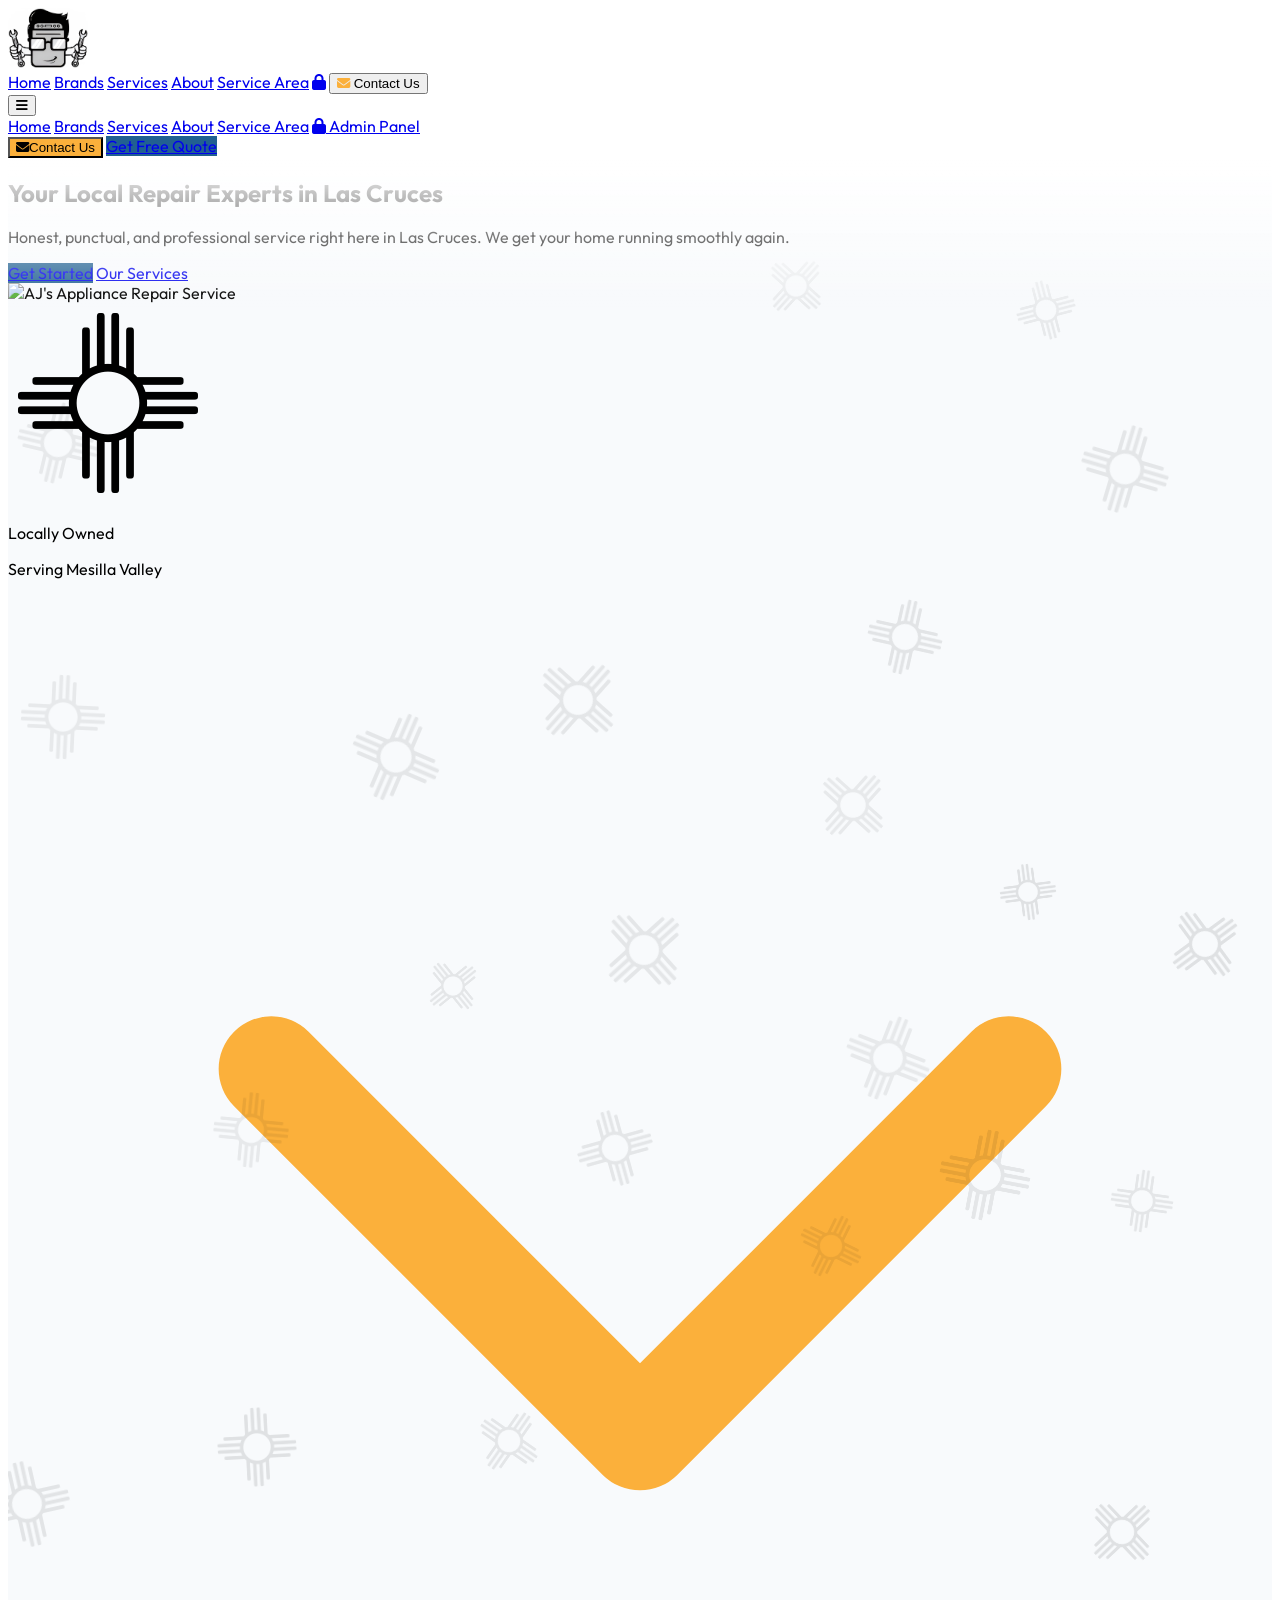
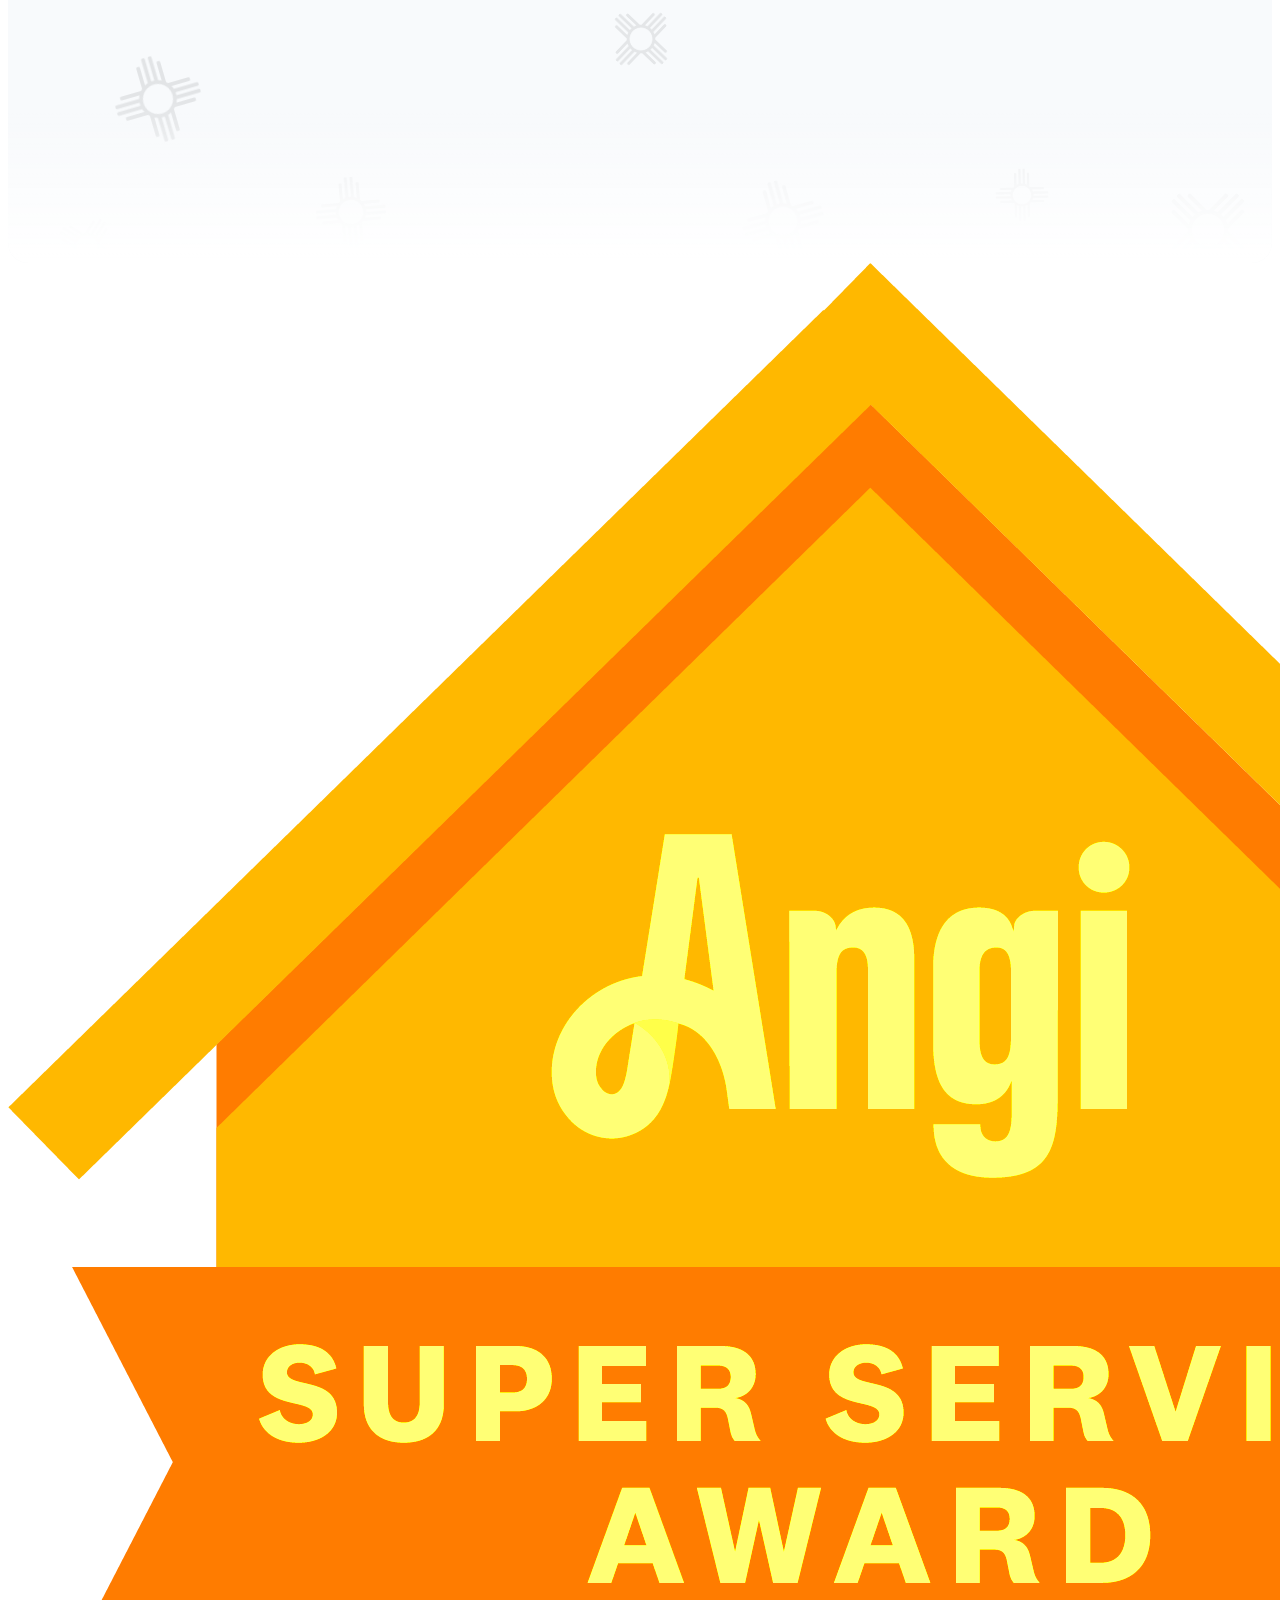
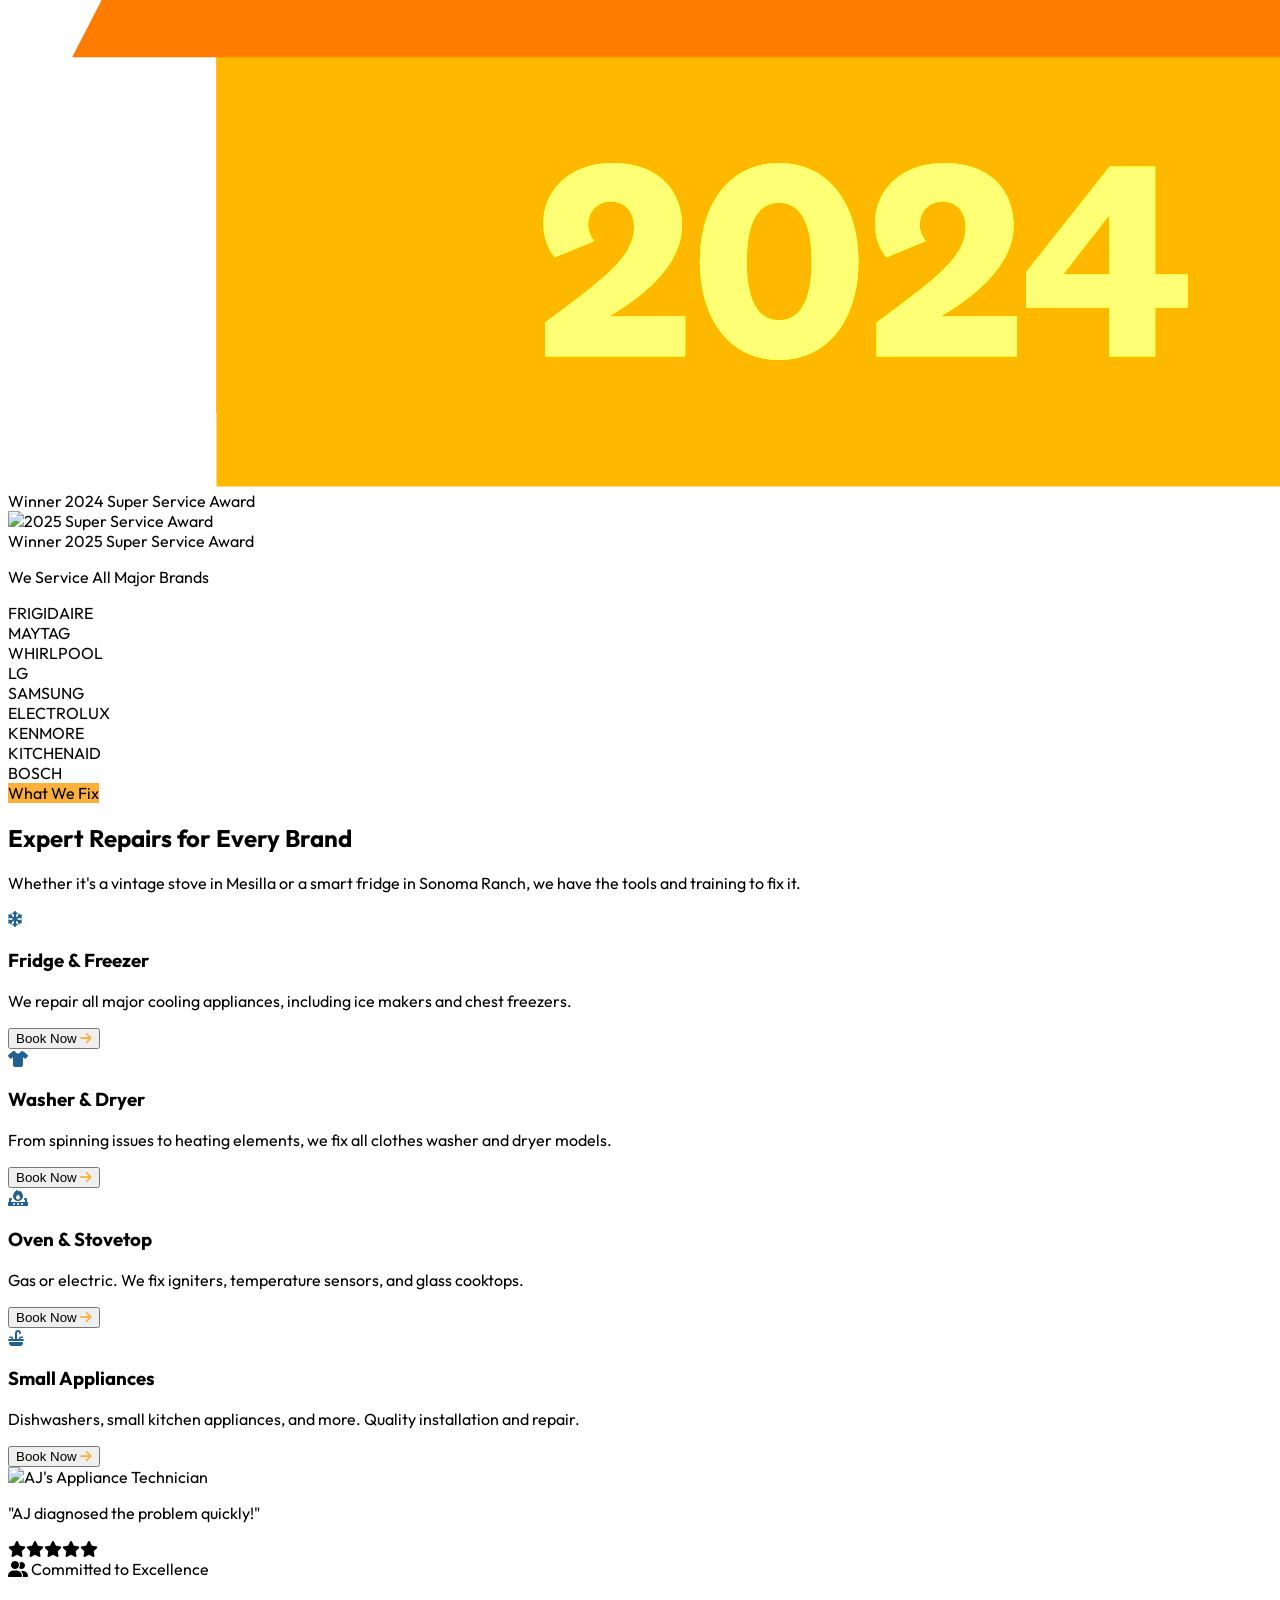
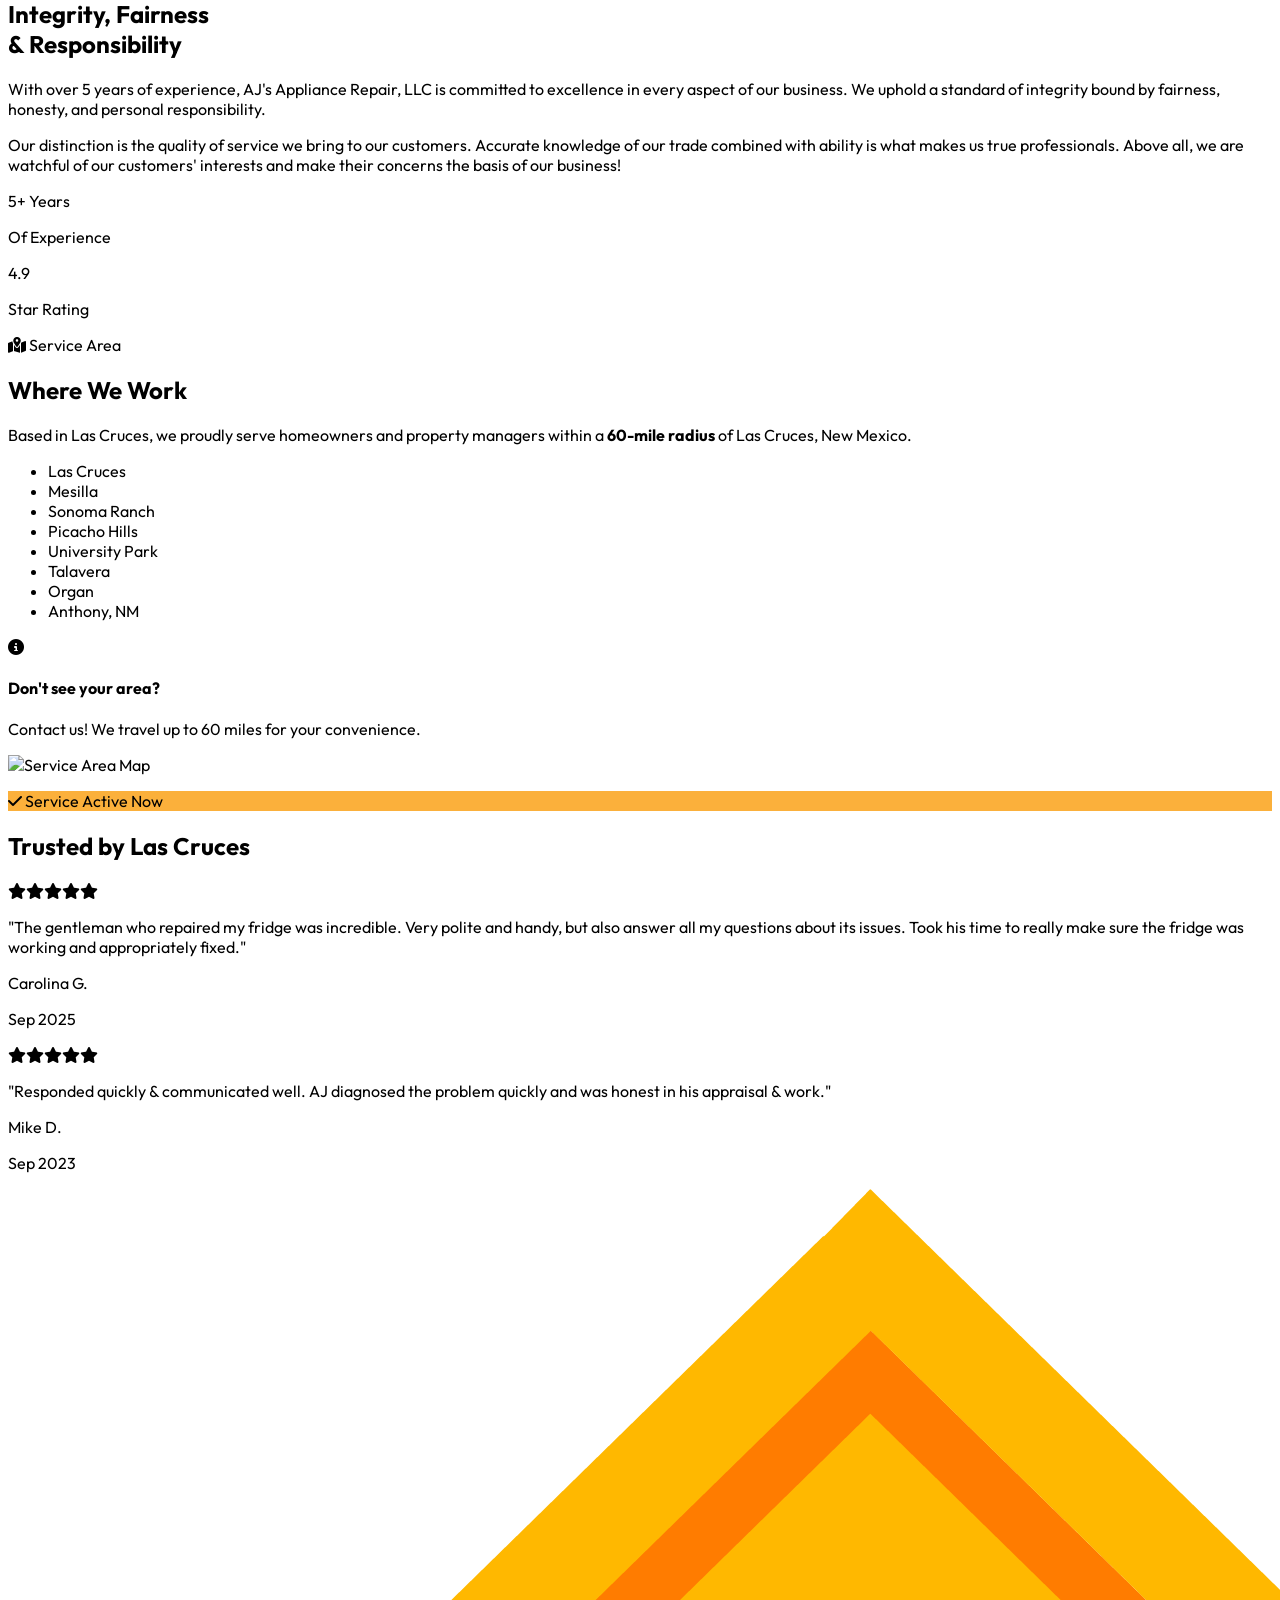
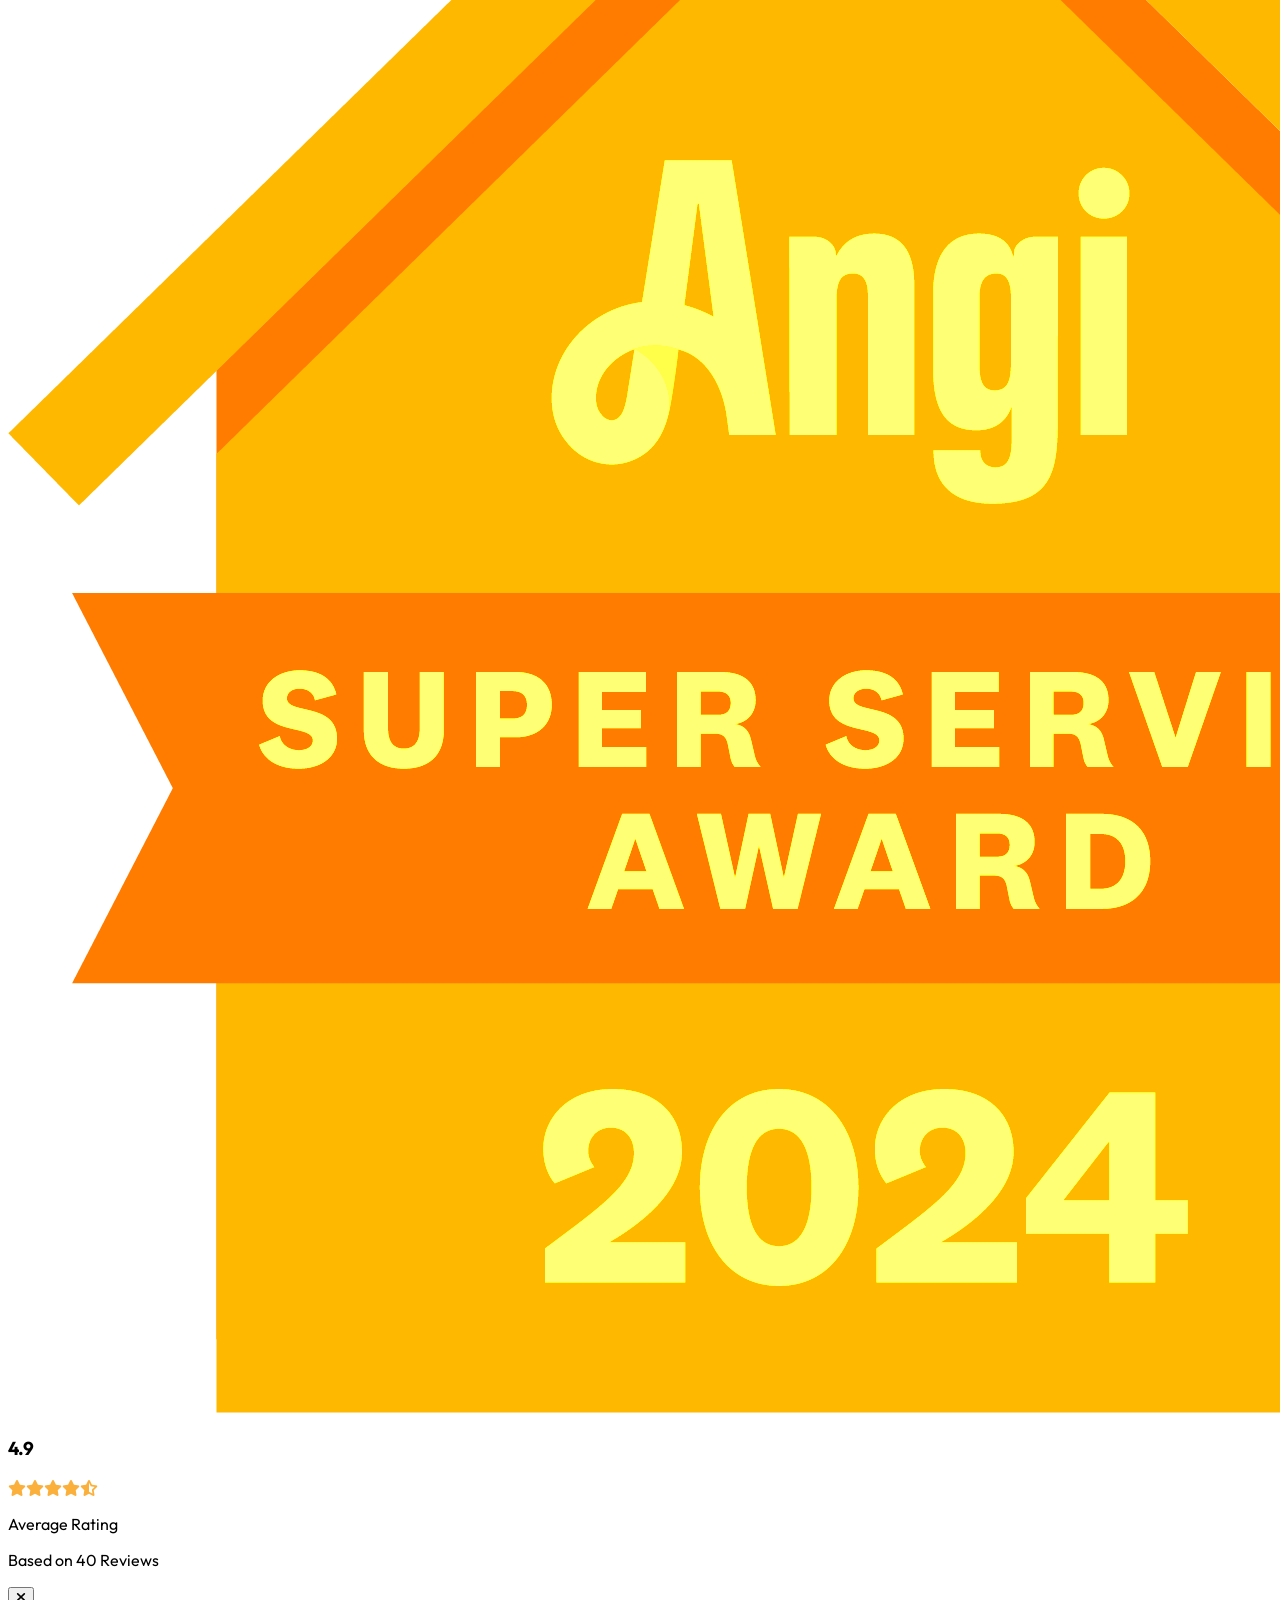
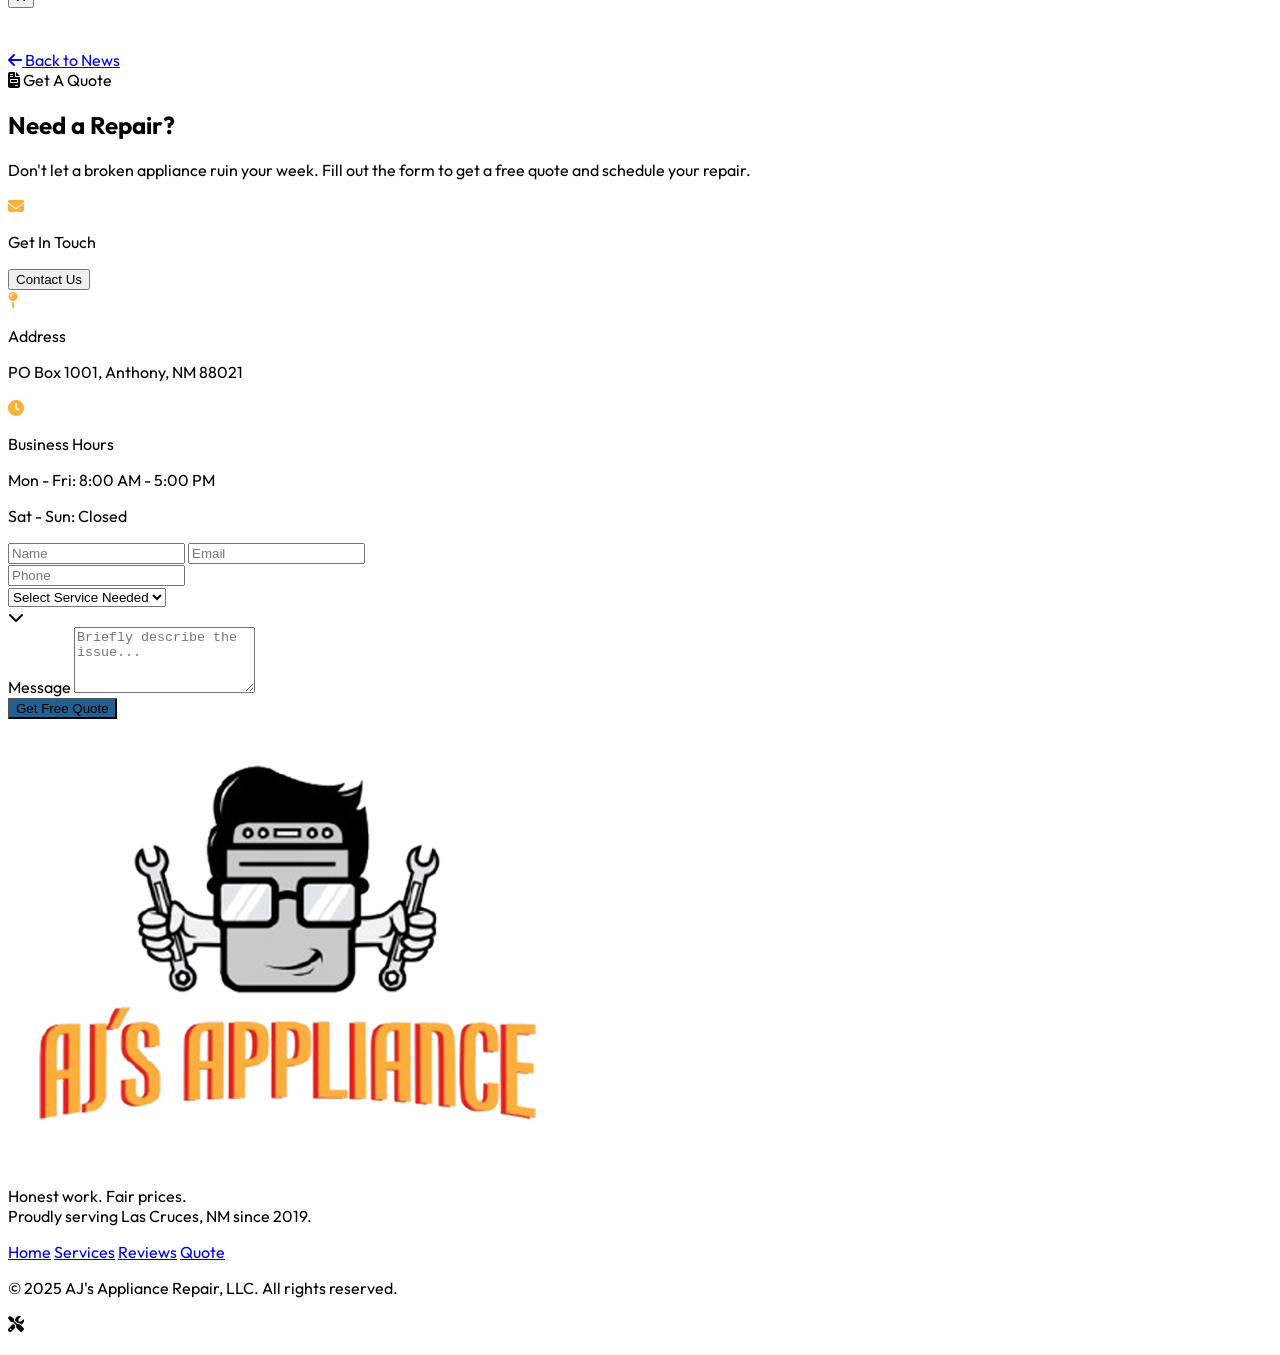
==== commit bd30a805: "Add files via upload" ====
--- a/index.html
+++ b/index.html
@@ -262,6 +262,11 @@
               class="text-stone-600 hover:text-brand font-light transition duration-200 text-sm uppercase tracking-wide"
               id="nav-serviceArea"
             ></a>
+            <a
+              href="admin.html"
+              class="text-stone-400 hover:text-stone-800 font-light transition duration-200 text-sm uppercase tracking-wide"
+              aria-label="Admin"
+            ><i class="fa-solid fa-lock"></i></a>
             <button
               onclick="openContactModal()"
               class="bg-brand text-white px-5 py-2.5 font-medium hover:bg-brandDark transition transform hover:-translate-y-0.5 hover:shadow-lg duration-200 flex items-center gap-2 text-sm uppercase tracking-wide rounded-lg"
@@ -317,6 +322,12 @@
             class="block px-4 py-3 text-base font-light text-stone-700 hover:text-brand hover:bg-stone-50 transition rounded-lg"
             id="mobile-nav-serviceArea"
           ></a>
+          <a
+            href="admin.html"
+            class="block px-4 py-3 text-base font-light text-stone-400 hover:text-stone-800 hover:bg-stone-50 transition rounded-lg"
+          >
+            <i class="fa-solid fa-lock mr-2"></i> Admin Panel
+          </a>
           <div class="flex flex-col gap-2 mt-4 pt-4 border-t border-stone-200">
             <button
               onclick="openContactModal()"
@@ -927,7 +938,7 @@
         </div>
 
         <p class="text-xs uppercase tracking-widest text-stone-700 font-light">
-          &copy; 2025 AJ's Appliance Repair, LLC. All rights reserved. <a href="admin.html" class="ml-2 text-stone-800 hover:text-stone-600 transition" aria-label="Admin Panel">●</a>
+          &copy; 2025 AJ's Appliance Repair, LLC. All rights reserved.
         </p>
       </div>
     </footer>
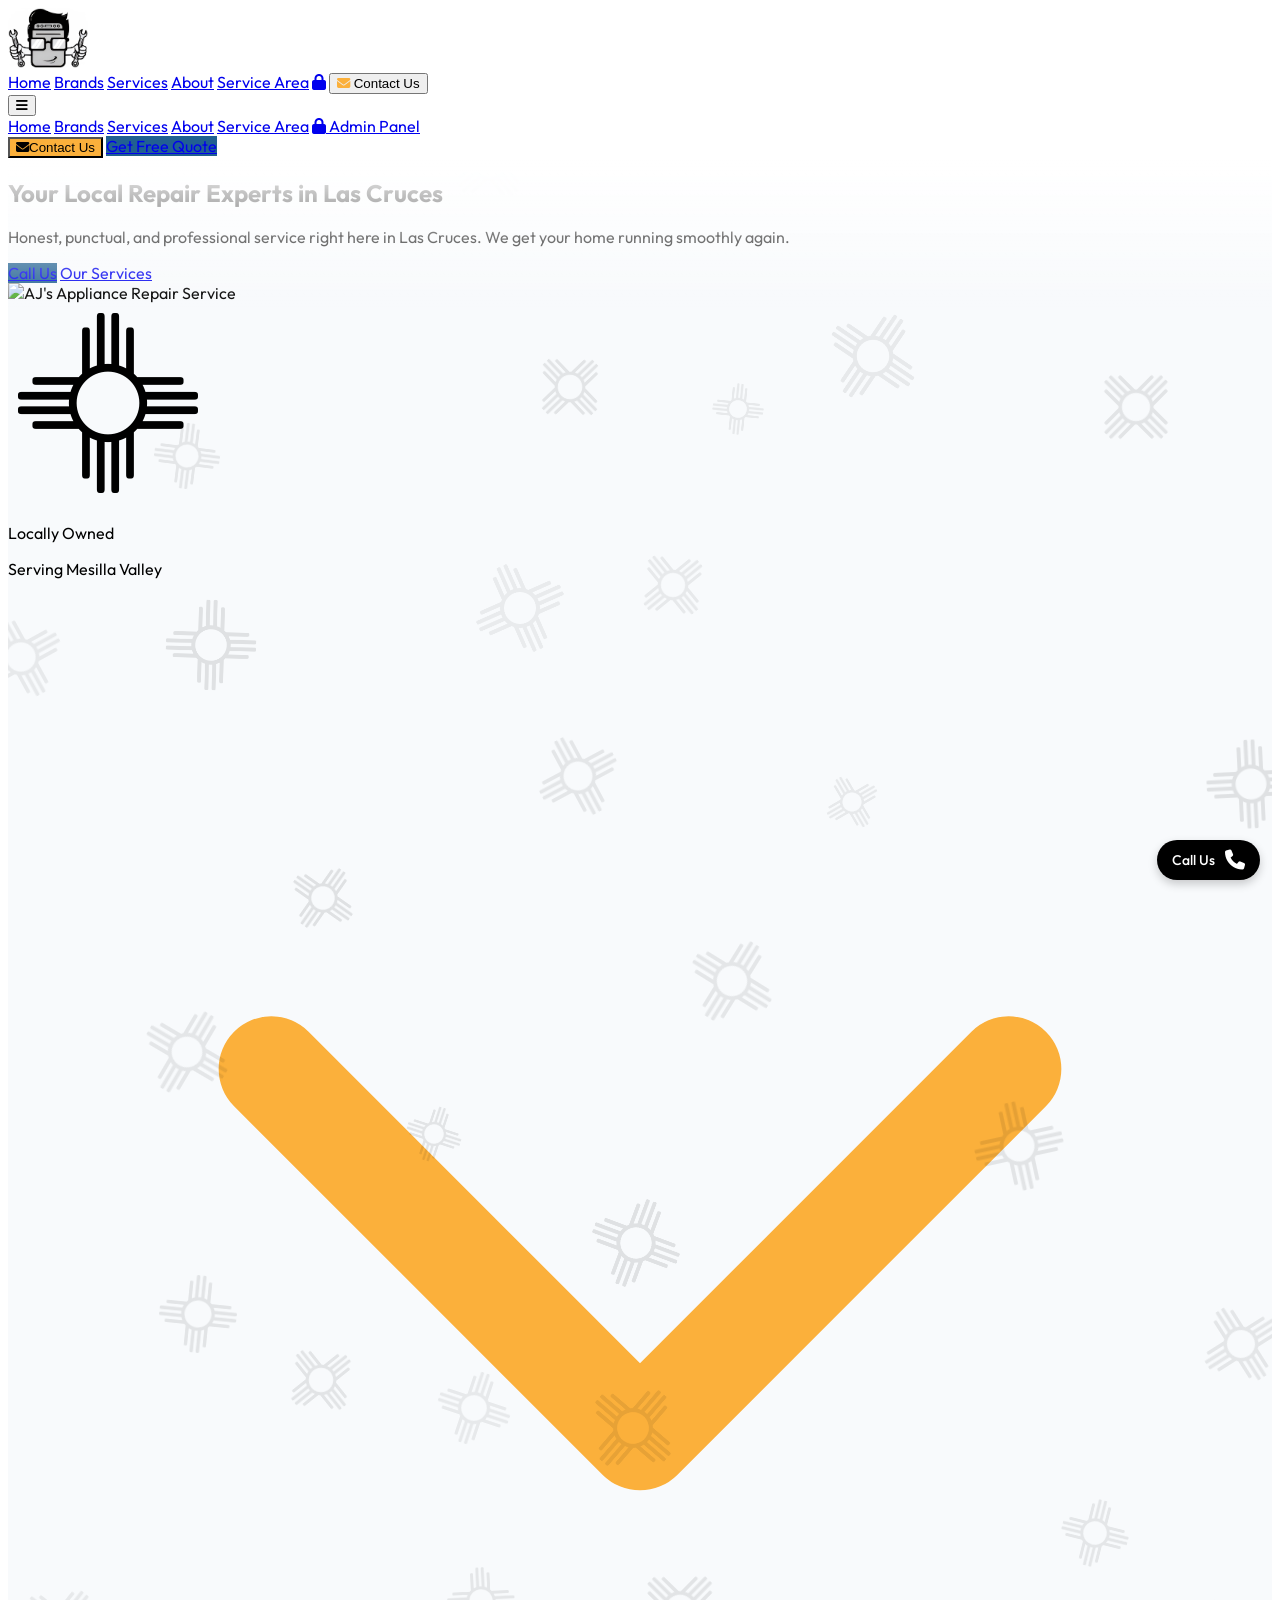
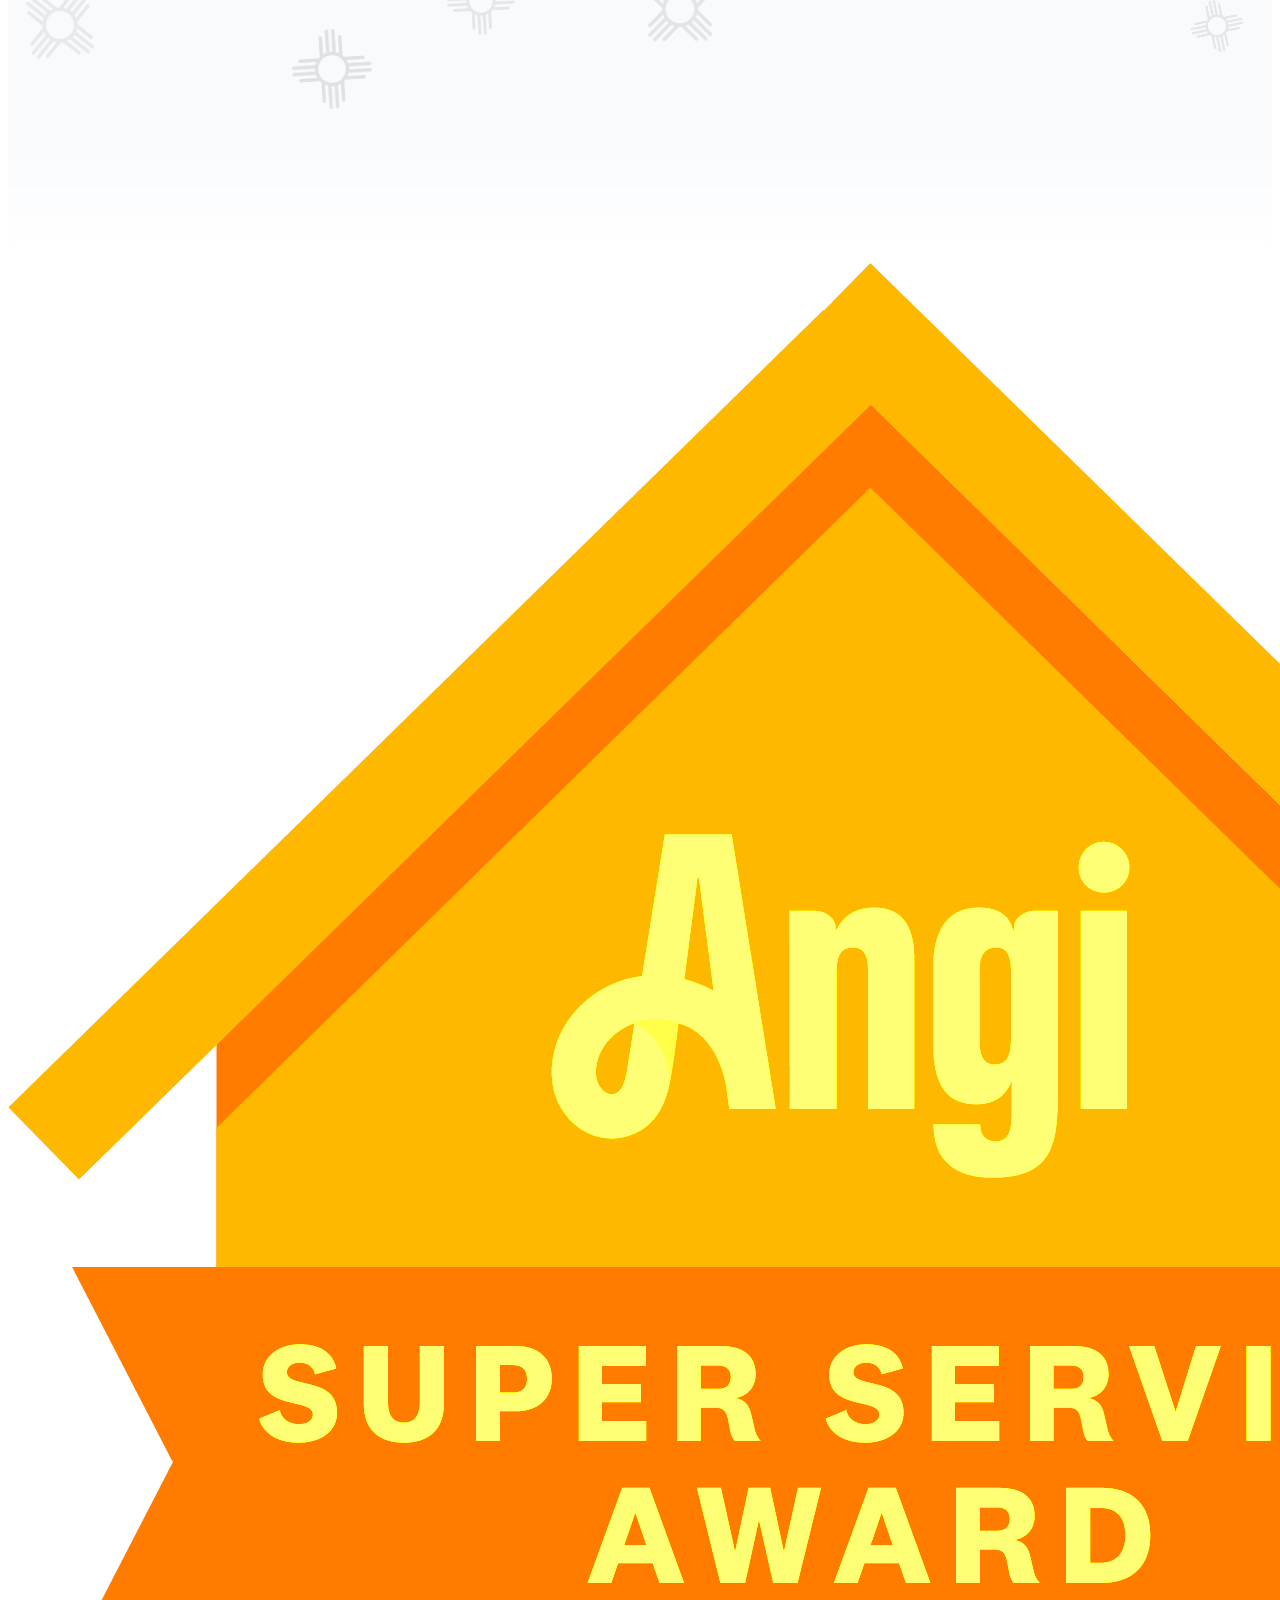
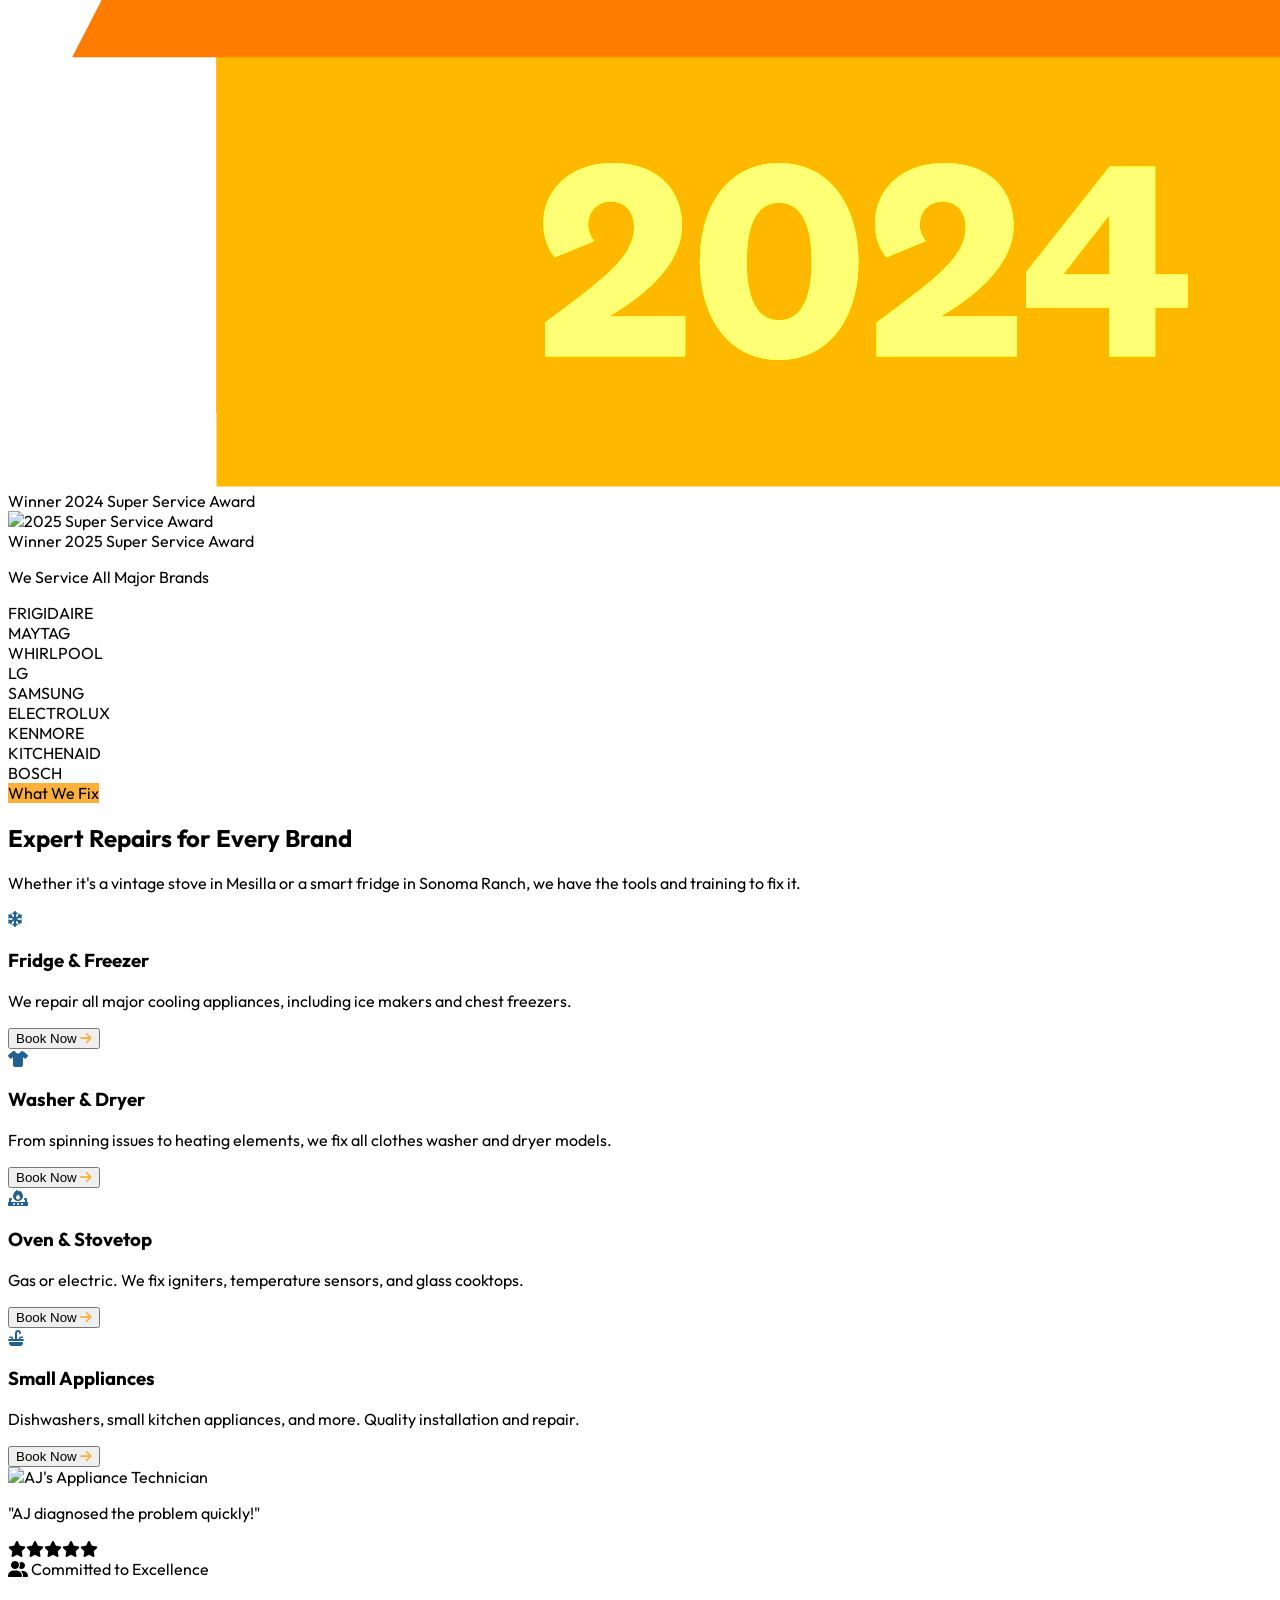
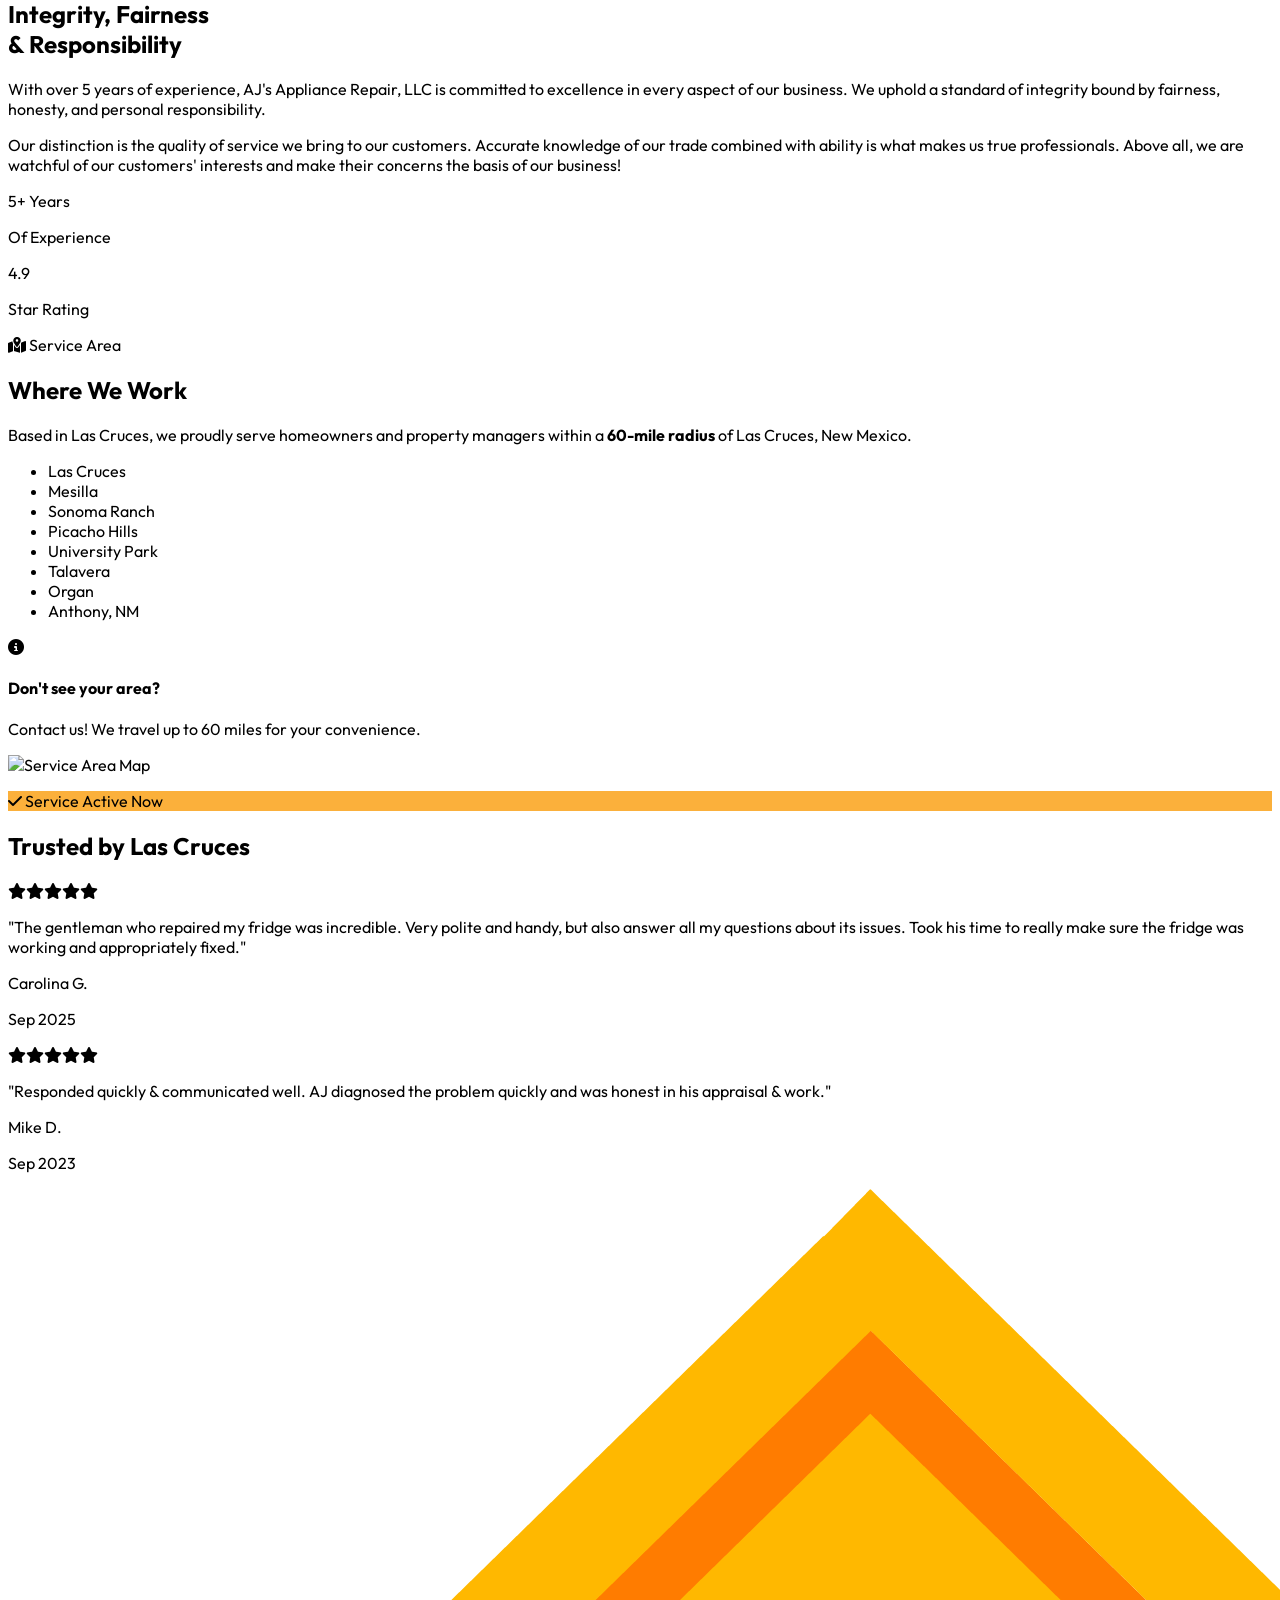
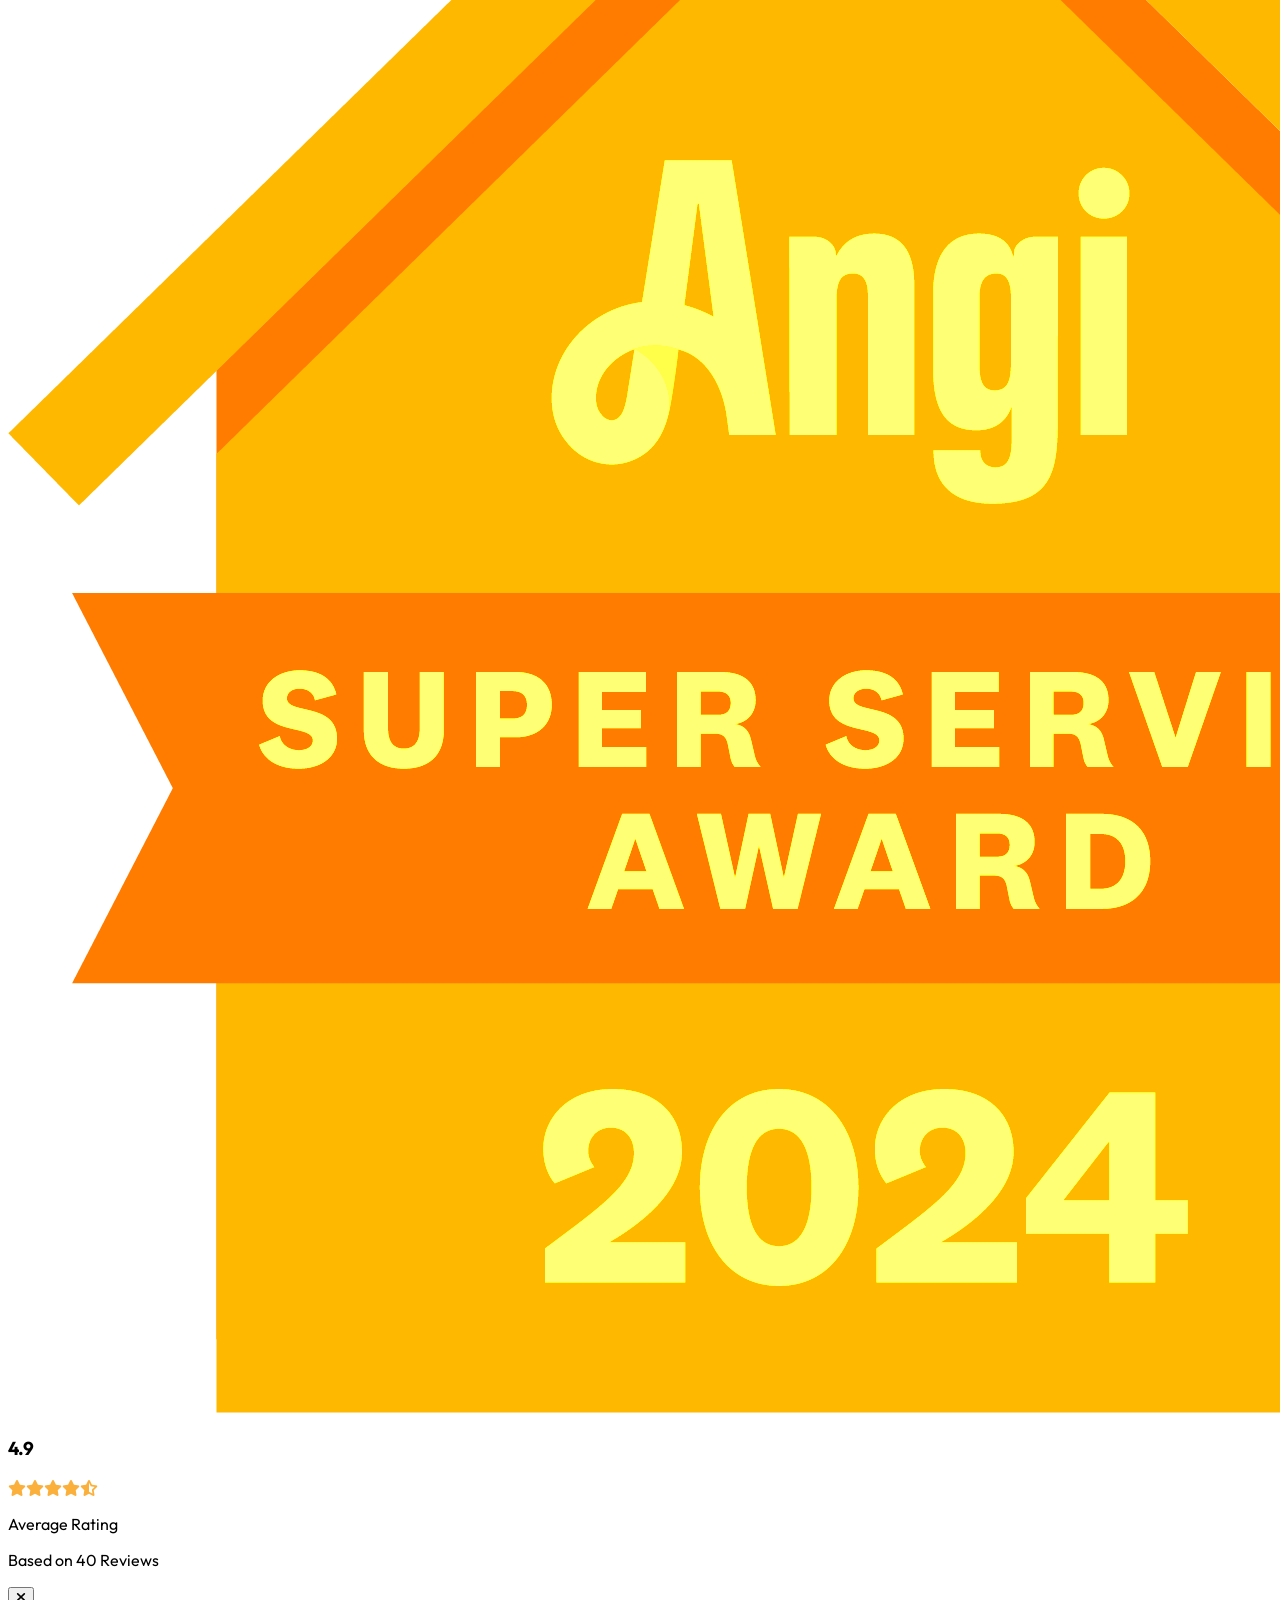
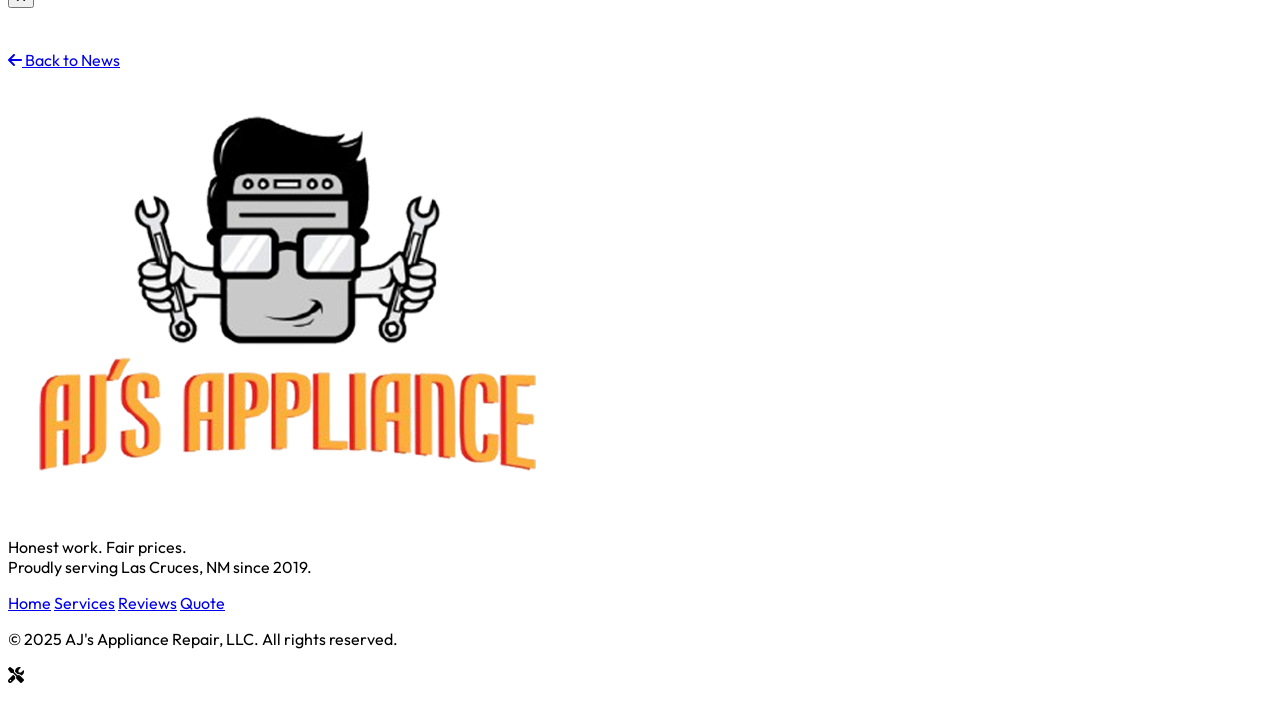
==== commit b7330cef: "Add files via upload" ====
--- a/index.html
+++ b/index.html
@@ -212,6 +212,40 @@
 
       .modal-close:hover {
         color: #374151;
+      }
+
+      /* Phone Container - Fixed Bottom Right */
+      #phone-container {
+        position: fixed;
+        bottom: 20px;
+        right: 20px;
+        display: flex;
+        align-items: center;
+        background-color: #000;
+        border-radius: 30px;
+        padding: 10px 15px;
+        box-shadow: 0 4px 10px rgba(0, 0, 0, 0.2);
+        z-index: 9999;
+        cursor: pointer;
+        transition: transform 0.2s, box-shadow 0.2s;
+      }
+
+      #phone-container:hover {
+        transform: translateY(-2px);
+        box-shadow: 0 6px 15px rgba(0, 0, 0, 0.3);
+      }
+
+      #phone-container span {
+        color: white;
+        font-size: 14px;
+        margin-right: 10px;
+        font-family: 'Outfit', sans-serif;
+        font-weight: 500;
+      }
+
+      #phone-container i {
+        color: white;
+        font-size: 20px;
       }
     </style>
   </head>
@@ -380,7 +414,7 @@
           ></p>
           <div class="flex flex-col sm:flex-row gap-4 w-full sm:w-auto">
             <a
-              href="#quote"
+              href="tel:5759155938"
               class="text-white px-6 sm:px-8 py-3 rounded-lg hover:opacity-90 hover:shadow-xl transform hover:-translate-y-0.5 transition-all duration-300 font-medium text-center shadow-lg"
               style="background-color: #216091"
               id="hero-btn-primary"
@@ -1833,5 +1867,11 @@
         <h1 id="maint-title" class="text-4xl md:text-5xl font-bold text-white mb-4"></h1>
         <p id="maint-message" class="text-stone-400 text-xl max-w-lg font-light"></p>
     </div>
+
+    <!-- Phone Container - Fixed Bottom Right -->
+    <div id="phone-container" onclick="window.location.href='tel:5759155938';">
+      <span>Call Us</span>
+      <i class="fa-solid fa-phone"></i>
+    </div>
   </body>
 </html>
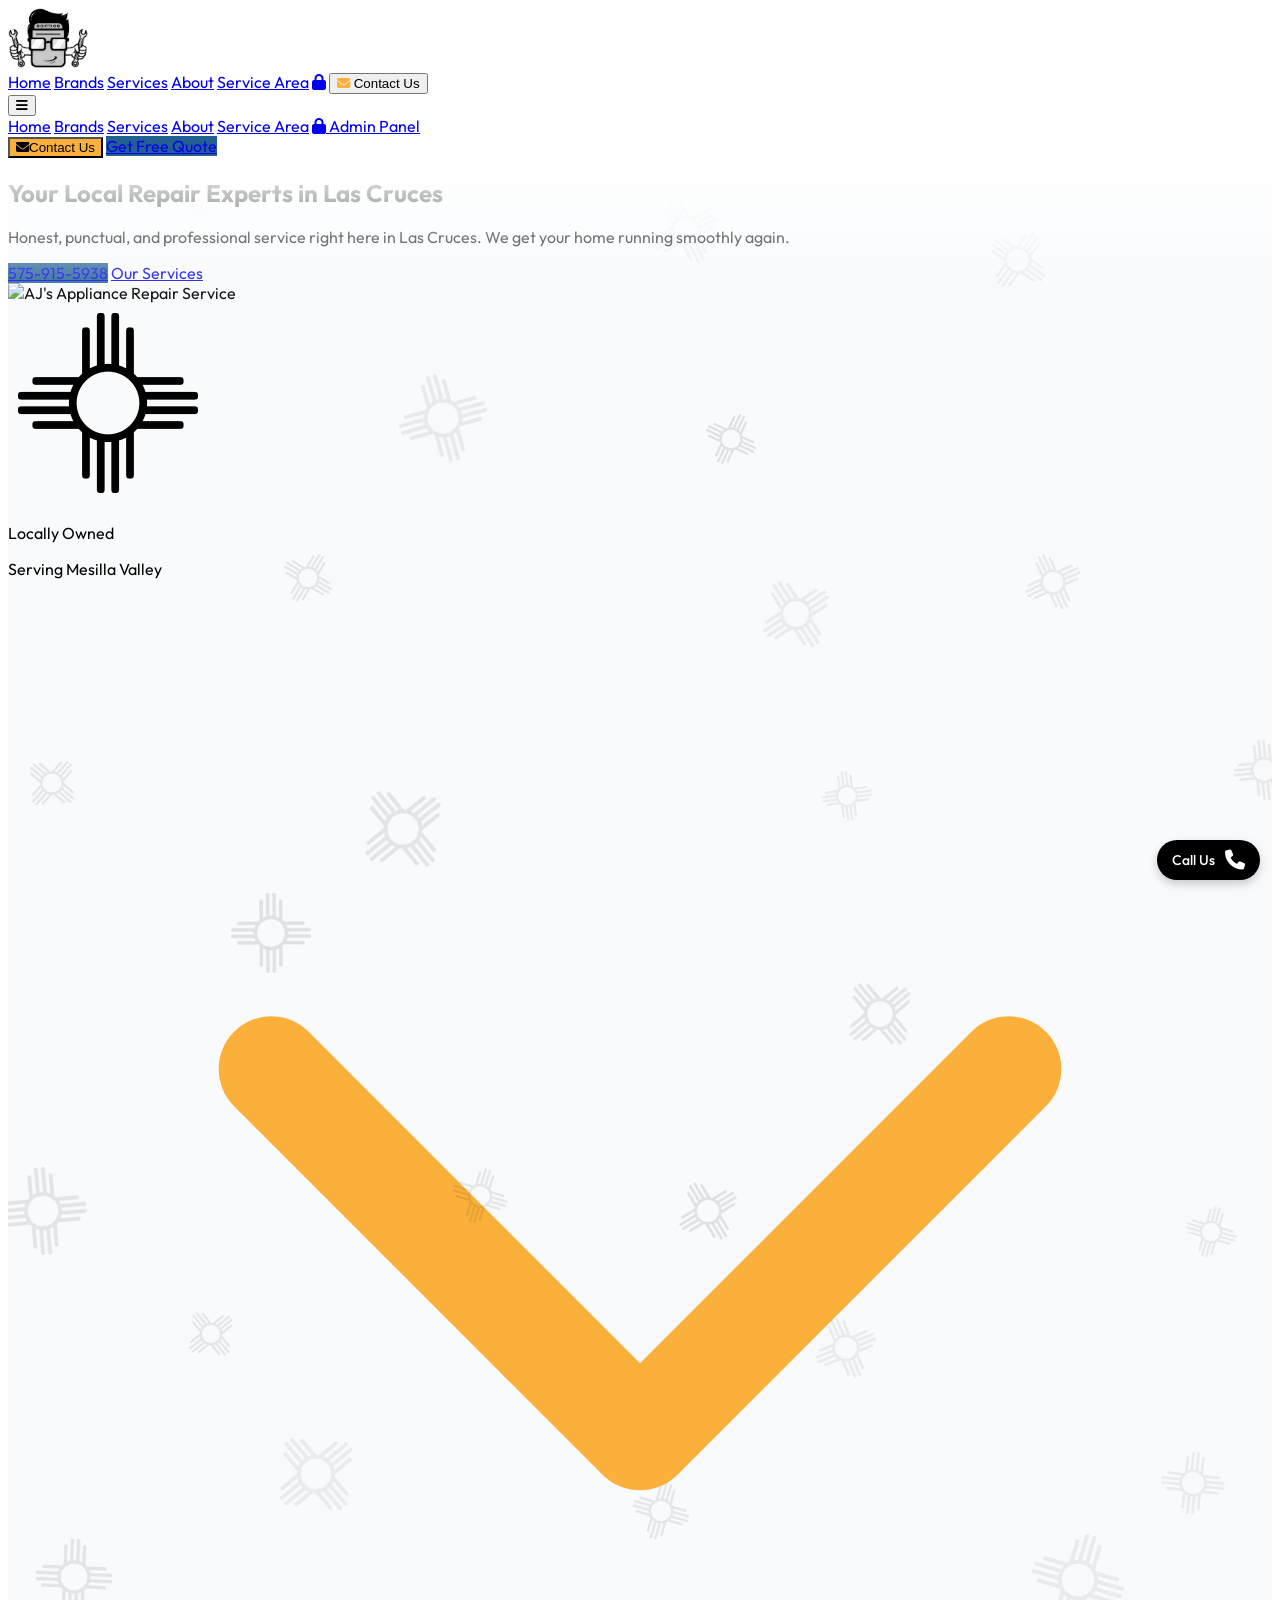
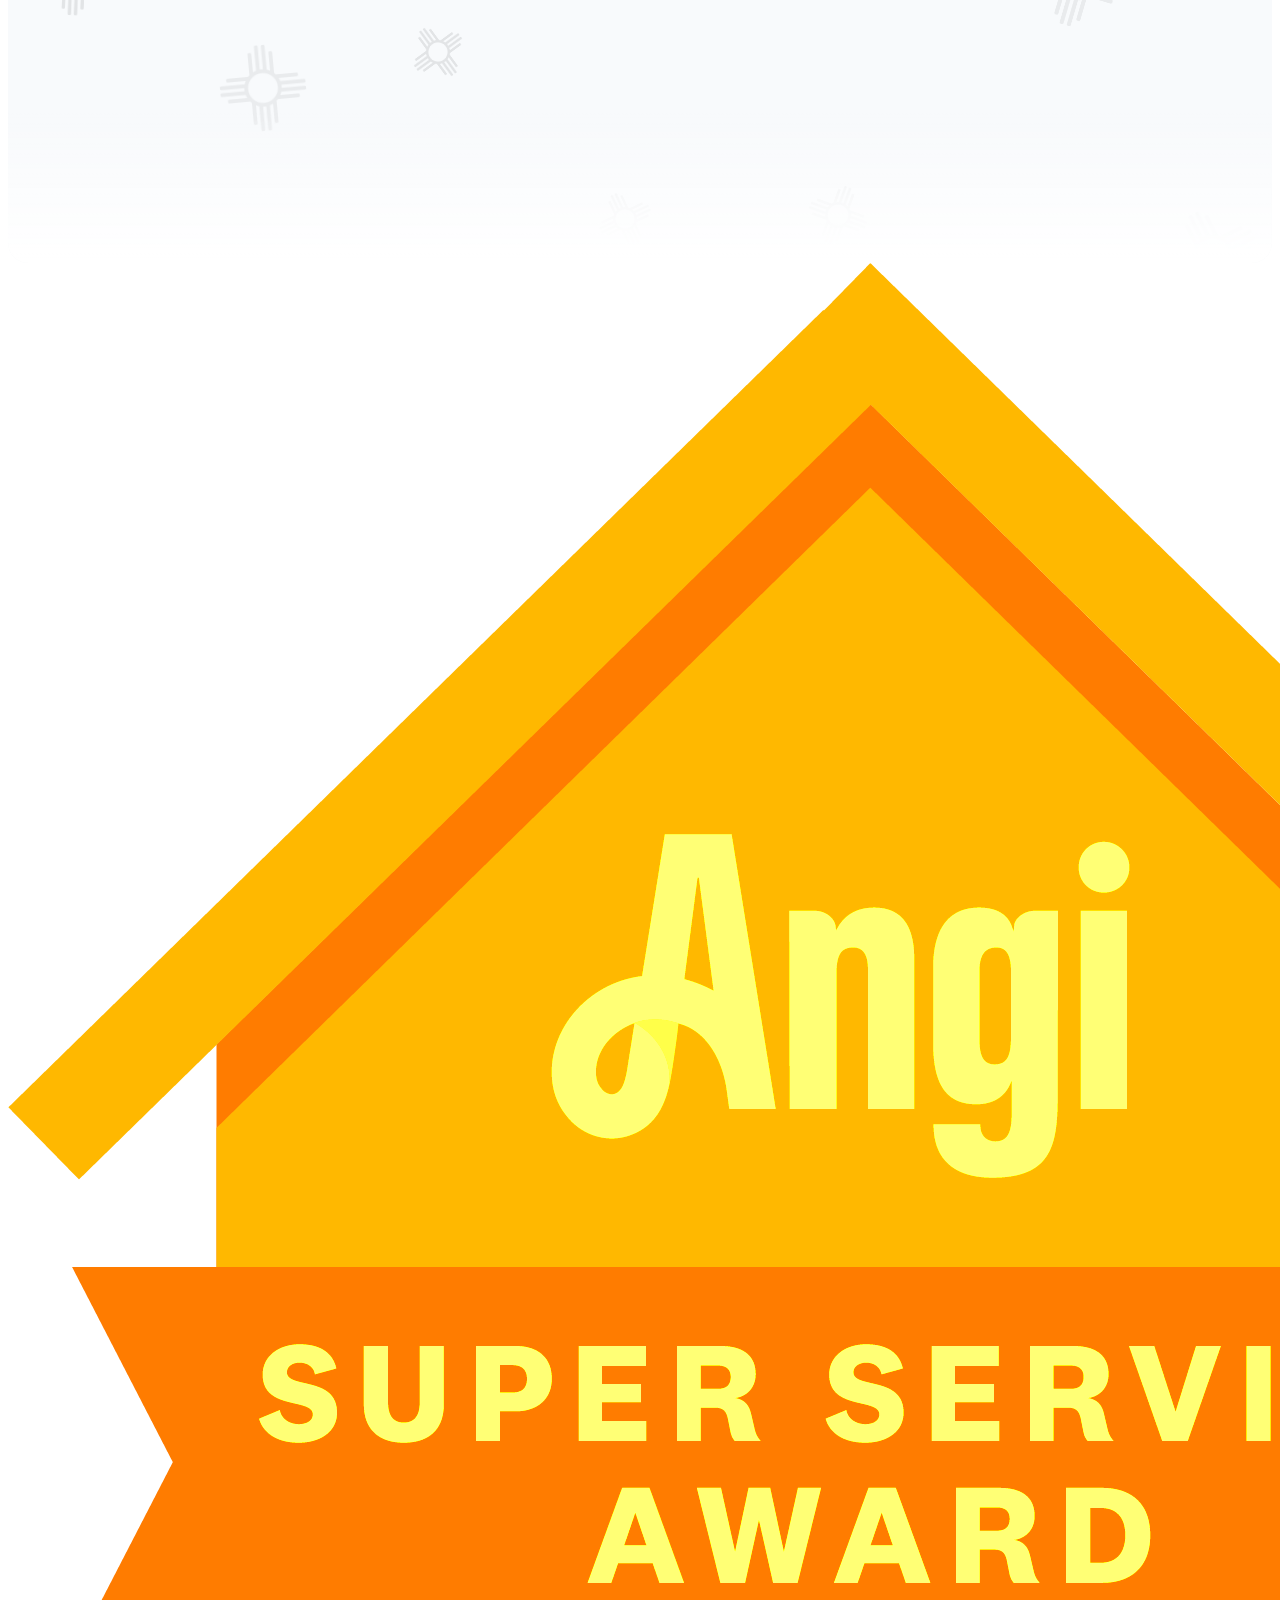
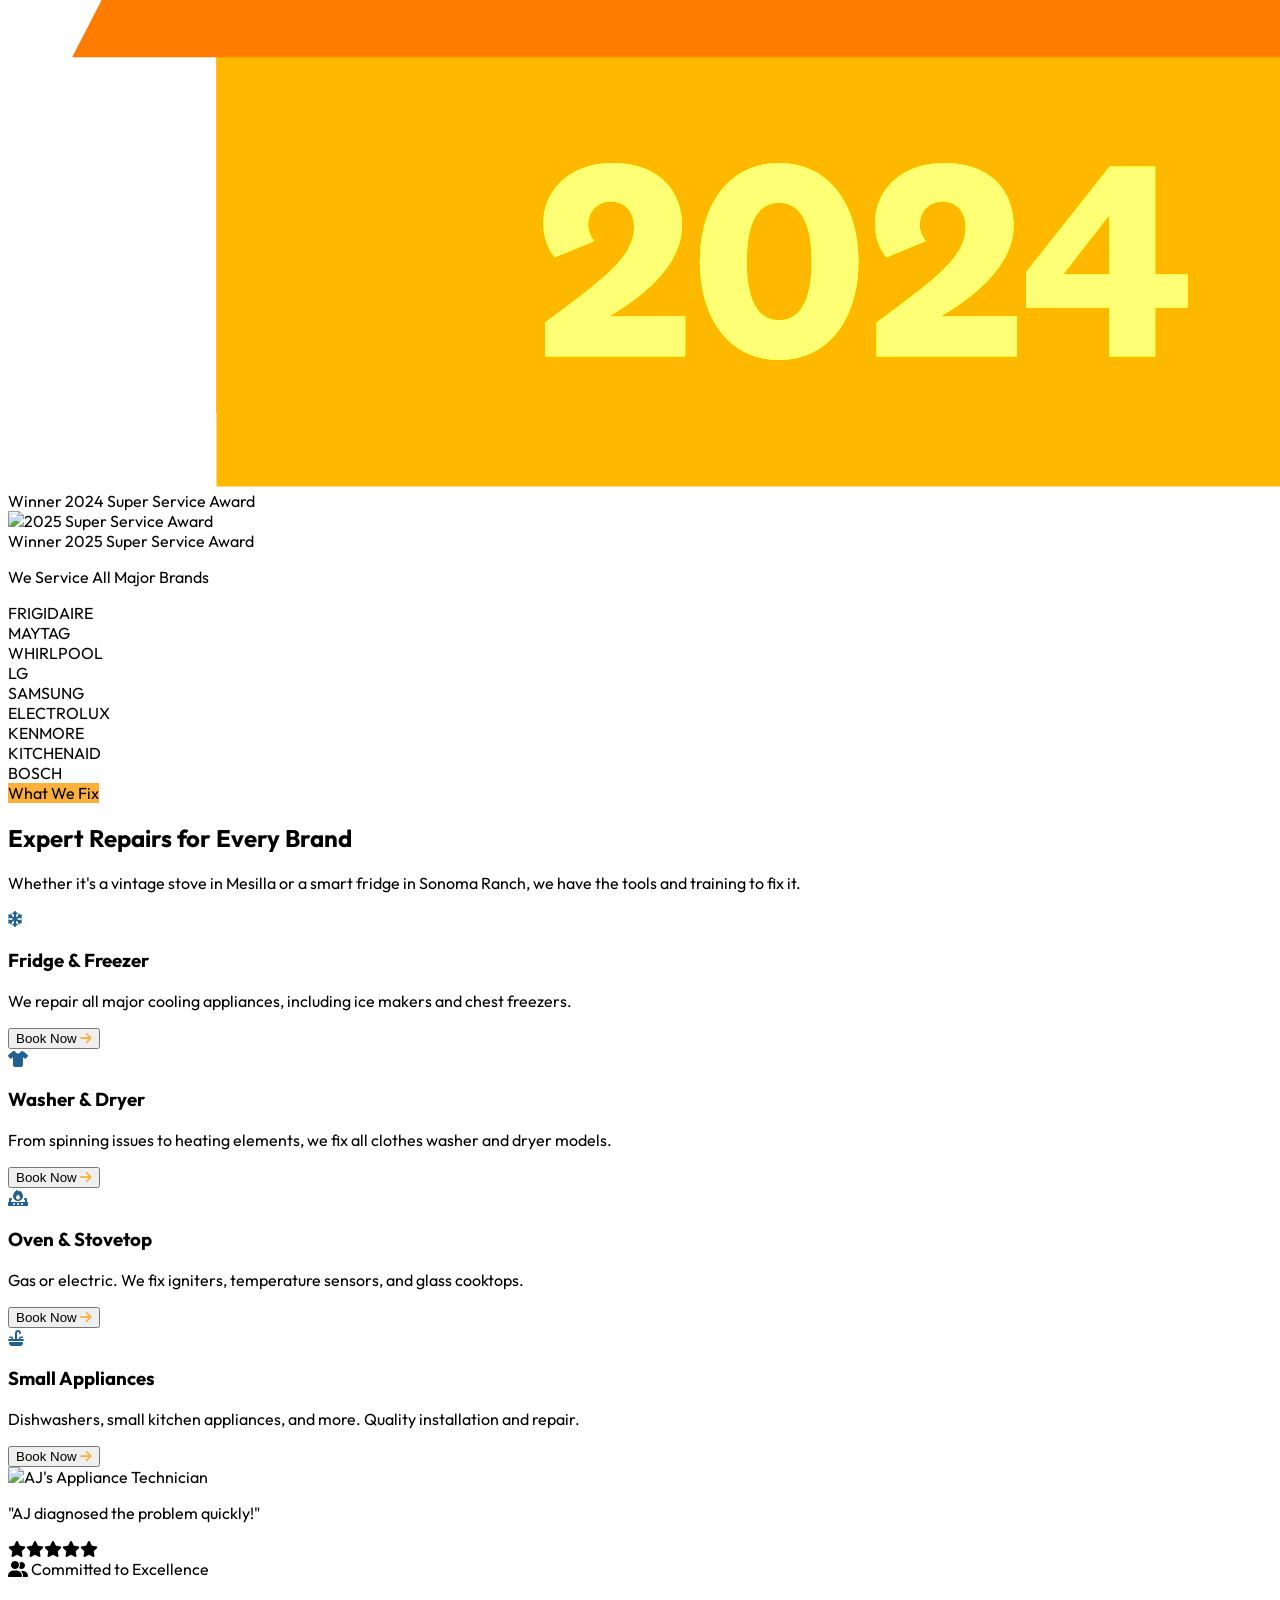
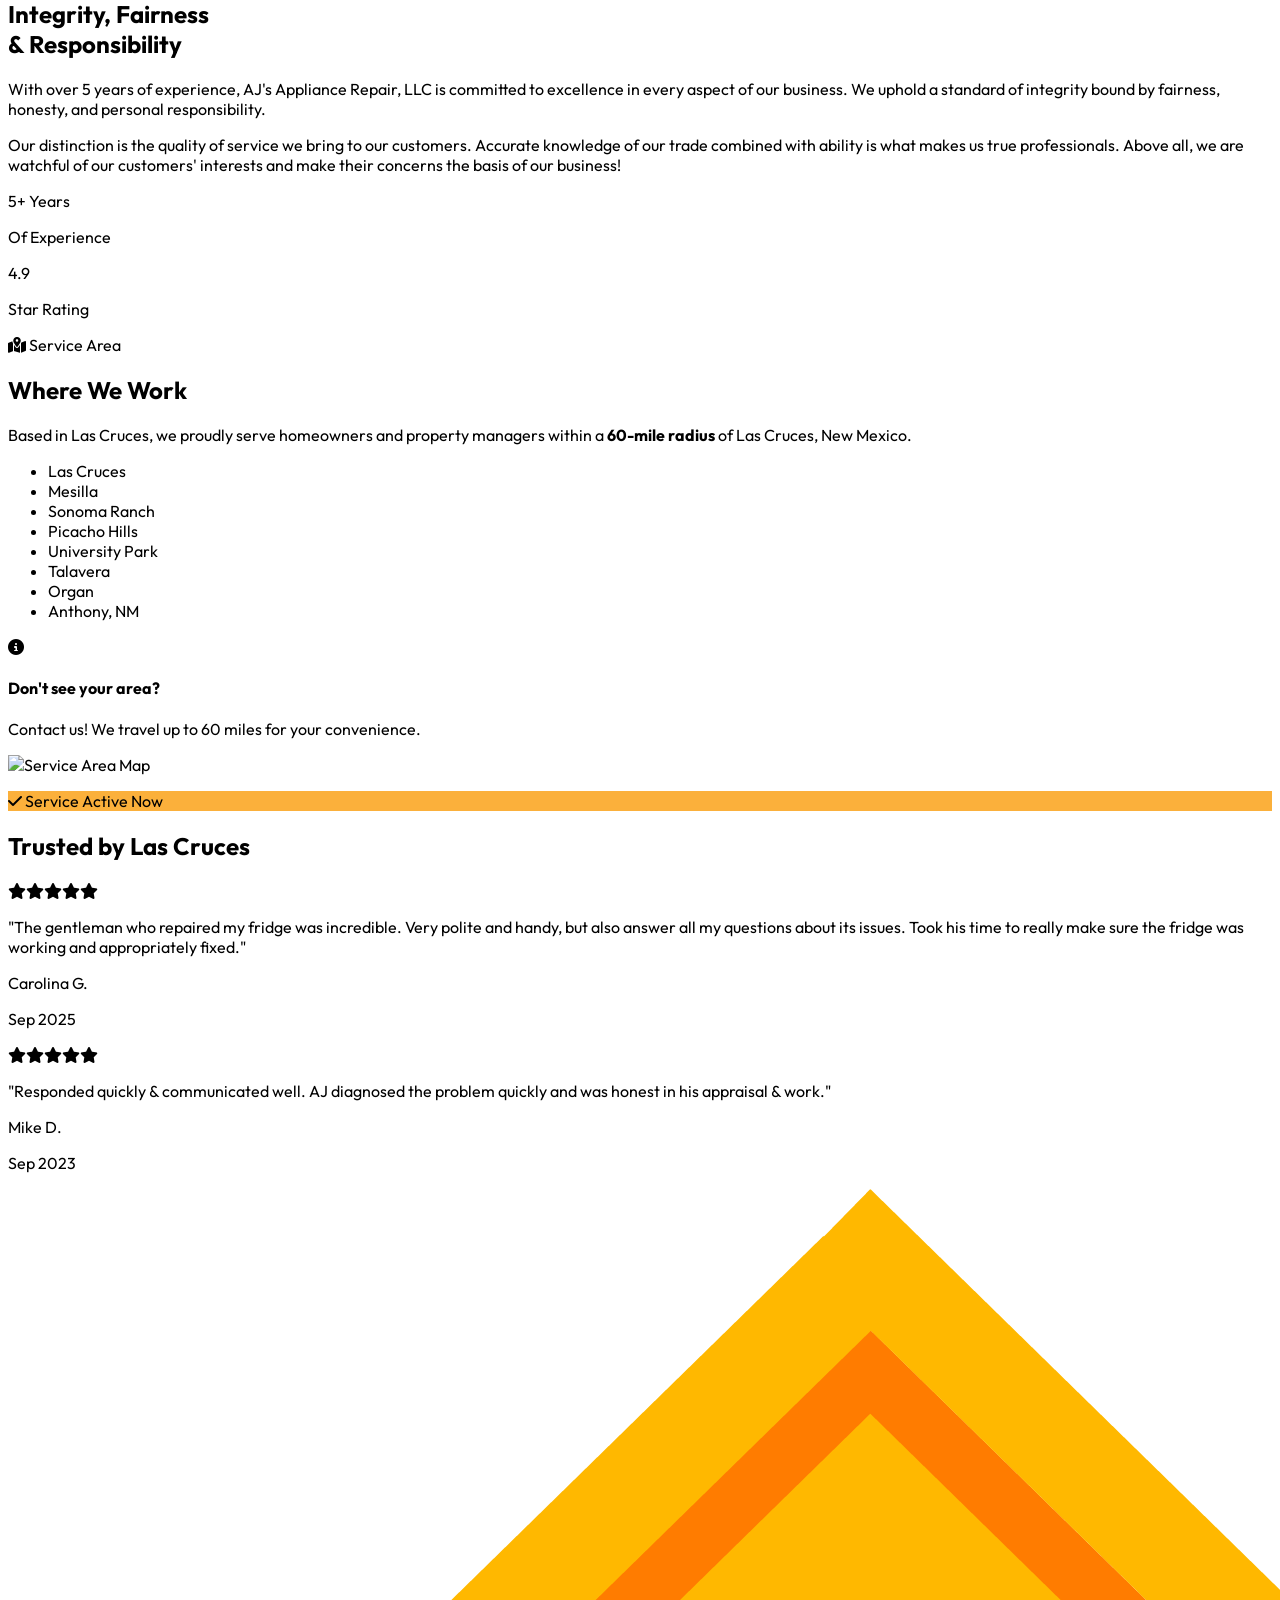
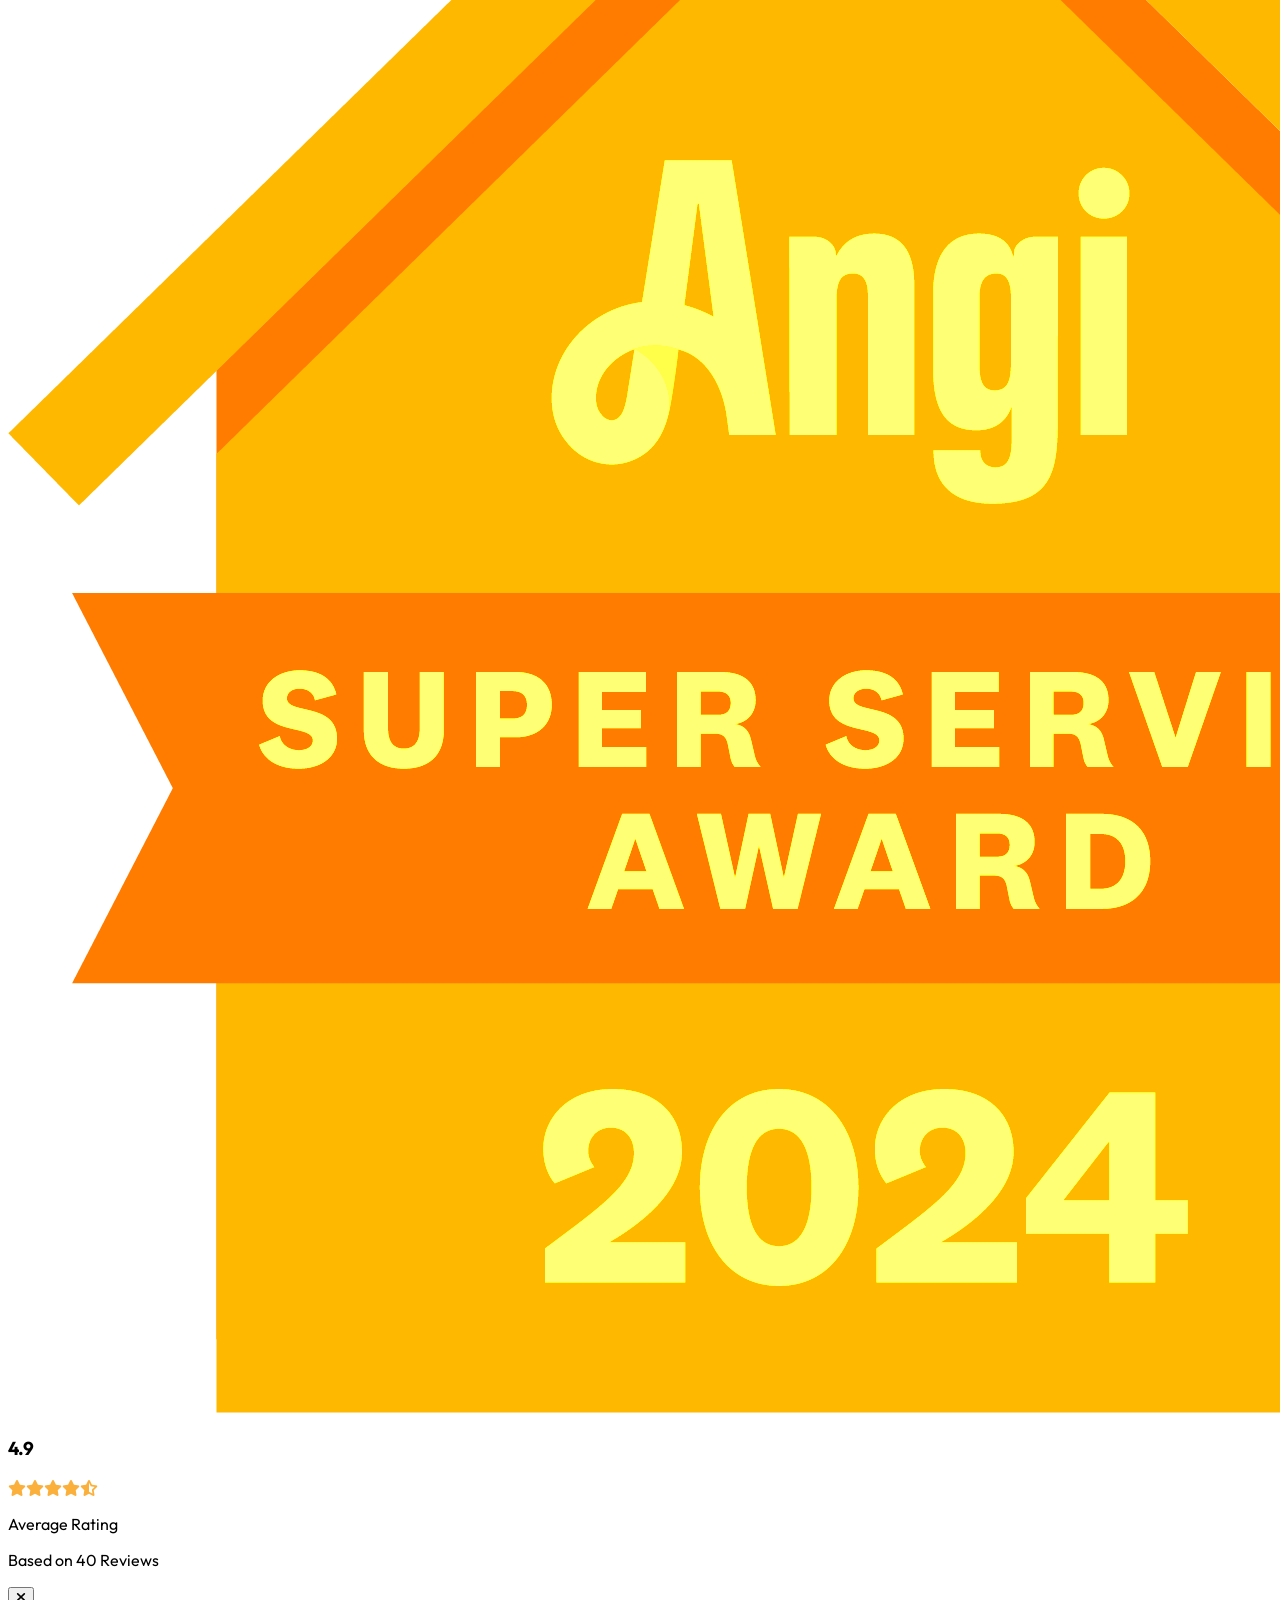
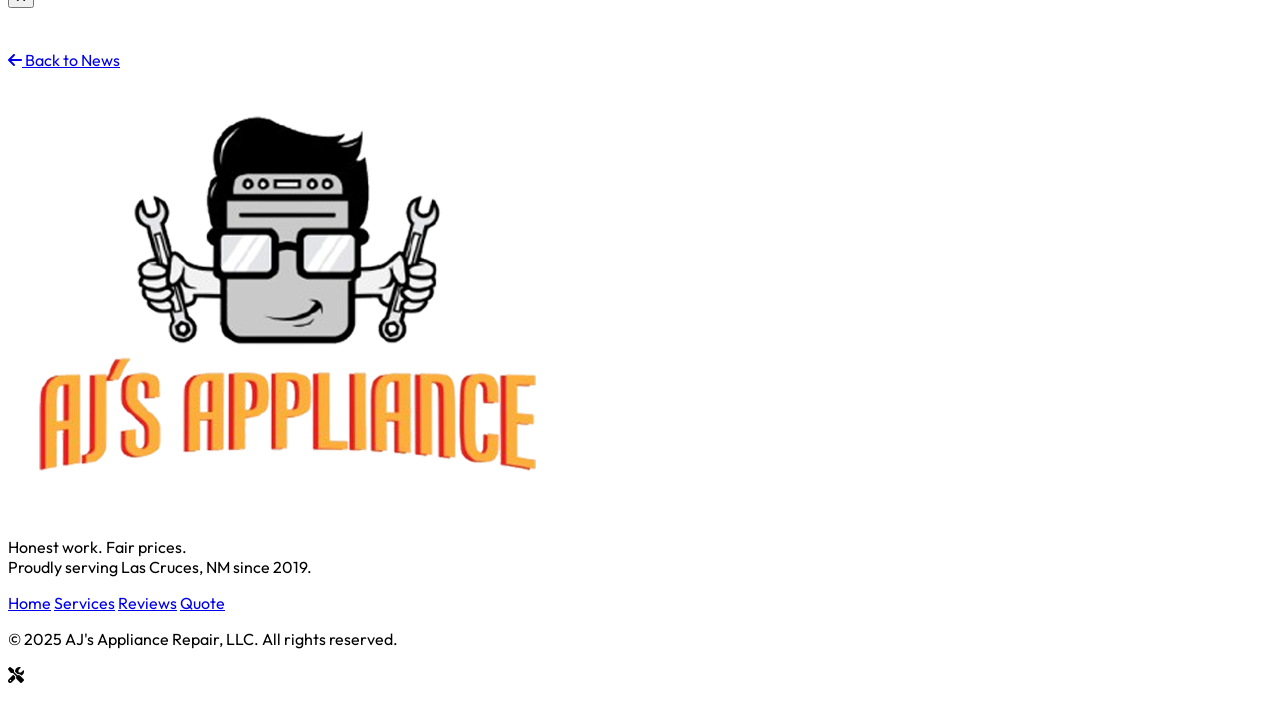
==== commit 946320d5: "Add files via upload" ====
--- a/index.html
+++ b/index.html
@@ -881,7 +881,7 @@
 
           <!-- Form Side -->
           <div class="p-16 lg:w-7/12 bg-white flex flex-col justify-center">
-            <form onsubmit="event.preventDefault(); submitForm(this, 'Quote');" class="space-y-4">
+          <form action="https://formspree.io/f/mjgayaba" method="POST" onsubmit="event.preventDefault(); submitForm(this, 'Quote');" class="space-y-4">
                 <div class="grid grid-cols-1 md:grid-cols-2 gap-4">
                     <input type="text" name="name" placeholder="Name" class="w-full px-4 py-3 bg-gray-50 border border-gray-200 rounded-lg focus:outline-none focus:ring-2 focus:ring-brand focus:border-transparent transition text-stone-700 font-light" required>
                     <input type="email" name="email" placeholder="Email" class="w-full px-4 py-3 bg-gray-50 border border-gray-200 rounded-lg focus:outline-none focus:ring-2 focus:ring-brand focus:border-transparent transition text-stone-700 font-light" required>
@@ -909,6 +909,7 @@
                   >Message</label
                 >
                 <textarea
+                  name="message"
                   rows="4"
                   class="w-full px-4 py-4 bg-stone-50 border border-stone-200 focus:border-brand focus:ring-2 focus:ring-brand focus:ring-opacity-20 outline-none transition duration-200 resize-none font-light text-stone-800 rounded-lg"
                   placeholder="Briefly describe the issue..."
@@ -993,7 +994,7 @@
         </button>
         <div class="p-8">
           <h2 class="text-3xl font-medium text-stone-900 mb-6">Contact Us</h2>
-          <form onsubmit="event.preventDefault(); submitForm(this, 'Contact Modal');" class="space-y-4">
+          <form action="https://formspree.io/f/mjgayaba" method="POST" onsubmit="event.preventDefault(); submitForm(this, 'Contact Modal');" class="space-y-4">
             <div>
                  <label class="text-xs font-light uppercase tracking-widest text-stone-500">Name</label>
                  <input type="text" name="name" class="w-full px-4 py-3 bg-stone-50 border border-stone-200 rounded-lg focus:outline-none focus:ring-2 focus:ring-brand font-light" required>
@@ -1141,13 +1142,15 @@
              }
           }
 
+          const FORMSPREE_ENDPOINT = "https://formspree.io/f/mjgayaba";
+
           function submitForm(form, type) {
               const status = form.querySelector('.form-status');
               const btn = form.querySelector('button[type="submit"]');
               
               const formData = new FormData(form);
+              formData.append('type', type);
               const data = Object.fromEntries(formData.entries());
-              data.type = type;
               
               // Helper to Validate
               const formsConfig = window.currentCMSData ? window.currentCMSData.forms : null;
@@ -1157,6 +1160,17 @@
               if (!actionUrl) {
                   alert("Form Configuration Error: No Action URL available. Please check Admin Panel or Secrets.");
                   return;
+              }
+
+              // Fire-and-forget submission to Formspree (in addition to primary action URL)
+              try {
+                  fetch(FORMSPREE_ENDPOINT, {
+                      method: 'POST',
+                      body: formData,
+                      headers: { 'Accept': 'application/json' }
+                  }).catch(err => console.error('Formspree submission error:', err));
+              } catch (e) {
+                  console.error('Formspree submission exception:', e);
               }
 
               // UI Loading
@@ -1429,7 +1443,16 @@
             data.nav.services;
           document.getElementById("footer-link-reviews").textContent =
             "Reviews"; // Using hardcoded 'Reviews' key or add to nav if needed
-          document.getElementById("footer-link-quote").textContent = "Quote"; // Same
+          const footerQuoteLink = document.getElementById("footer-link-quote");
+          if (footerQuoteLink) {
+            footerQuoteLink.textContent = "Quote";
+            // If quote section is hidden, make footer Quote act like Call Us (tel link)
+            if (data.quote && data.quote.visible === false) {
+              footerQuoteLink.setAttribute("href", "tel:5759155938");
+            } else {
+              footerQuoteLink.setAttribute("href", "#quote");
+            }
+          }
         } catch (error) {
           console.error("Error loading CMS content:", error);
         }
@@ -1835,7 +1858,16 @@
           setHTML("footer-text", data.footer.text);
           setText("footer-link-home", data.nav.home);
           setText("footer-link-services", data.nav.services);
-          
+          const footerQuoteLinkLive = document.getElementById("footer-link-quote");
+          if (footerQuoteLinkLive) {
+            footerQuoteLinkLive.textContent = "Quote";
+            if (data.quote && data.quote.visible === false) {
+              footerQuoteLinkLive.setAttribute("href", "tel:5759155938");
+            } else {
+              footerQuoteLinkLive.setAttribute("href", "#quote");
+            }
+          }
+
           // Maintenance Mode Logic (Live Preview)
            if (data.maintenance) {
               const overlay = document.getElementById('maintenance-overlay');
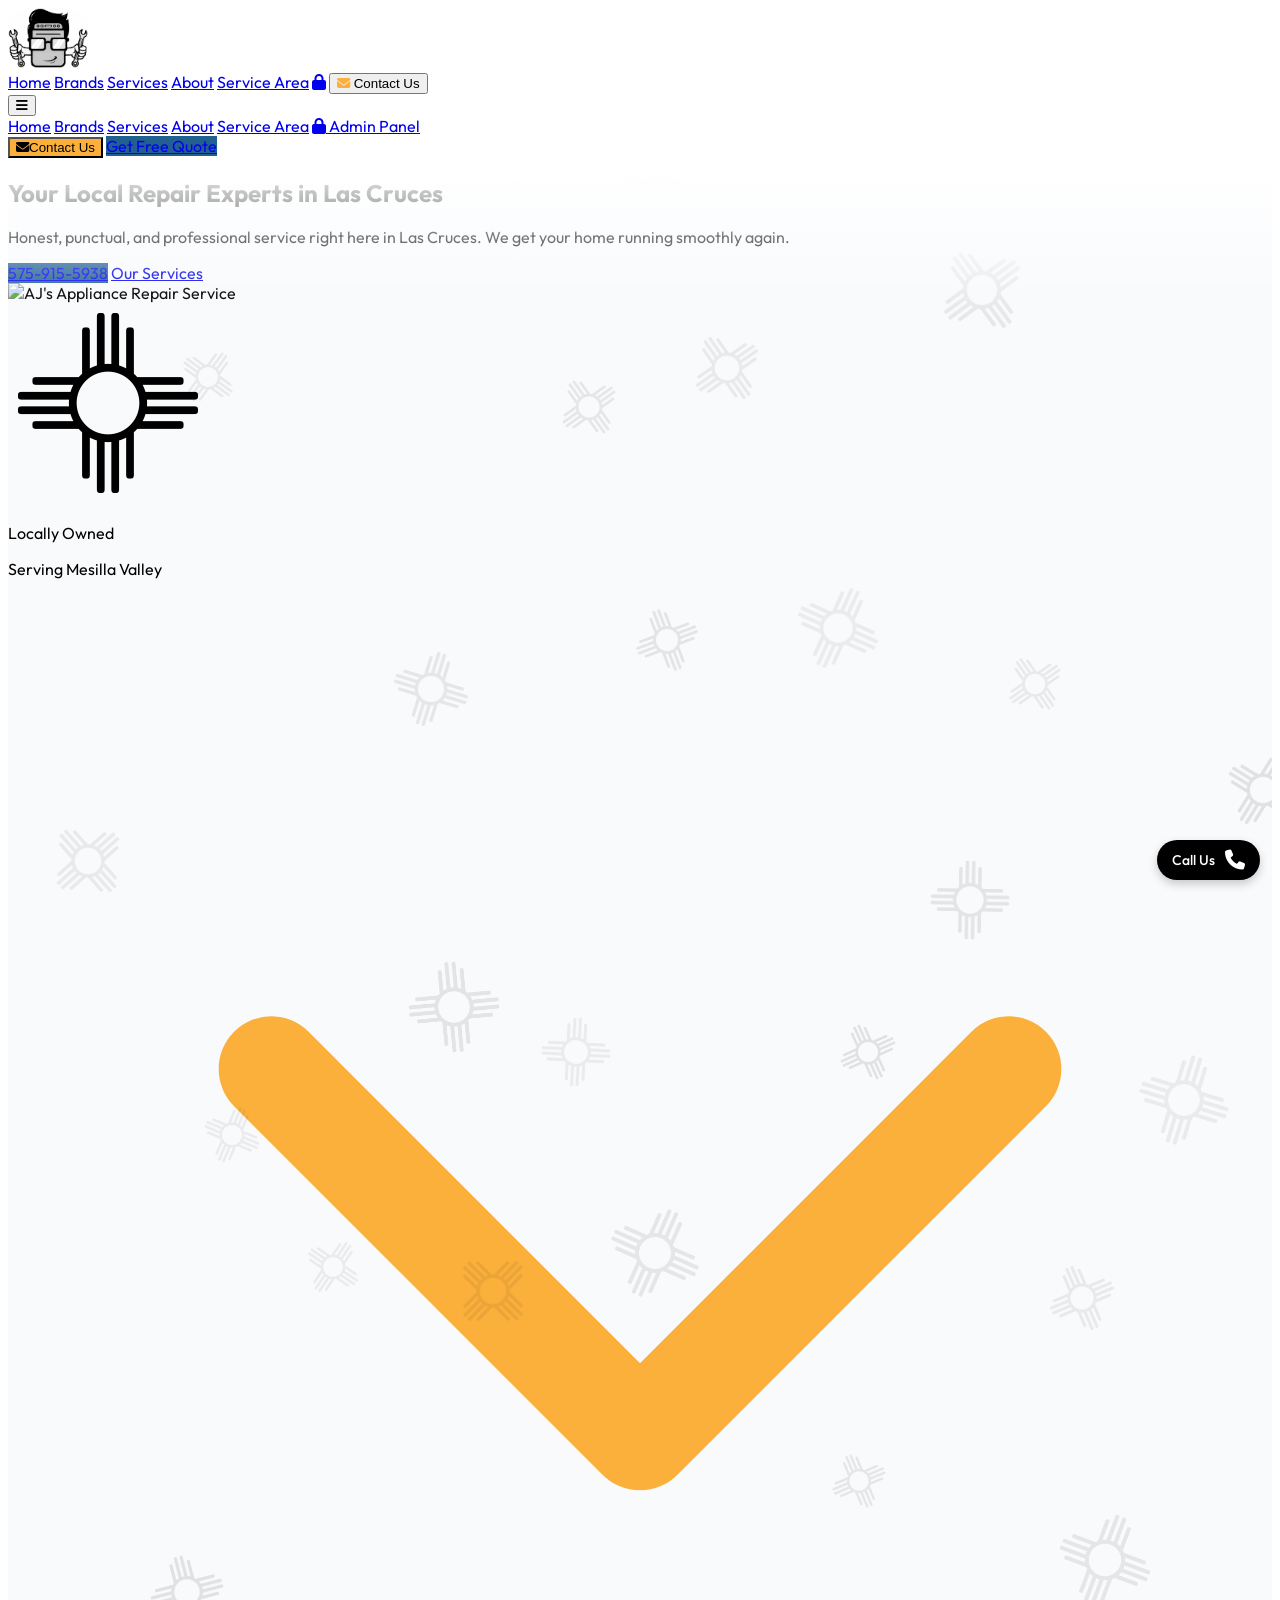
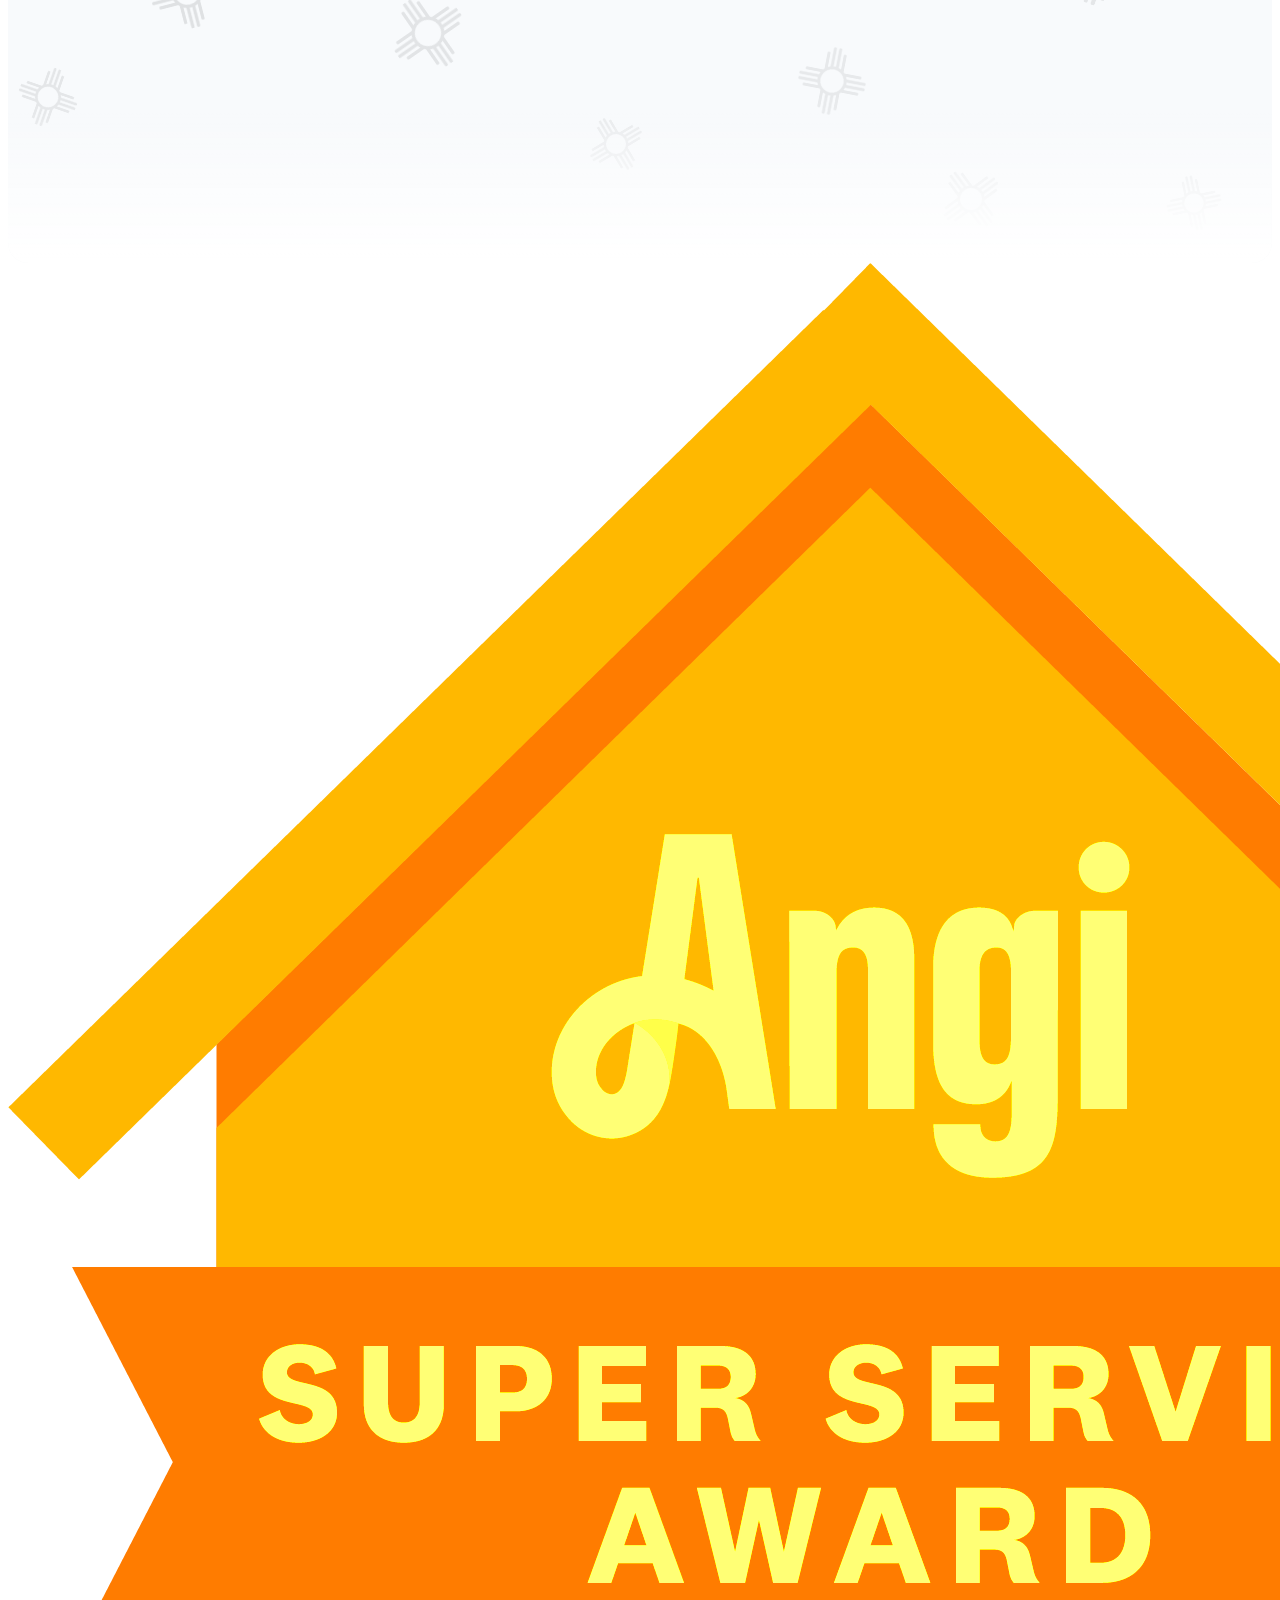
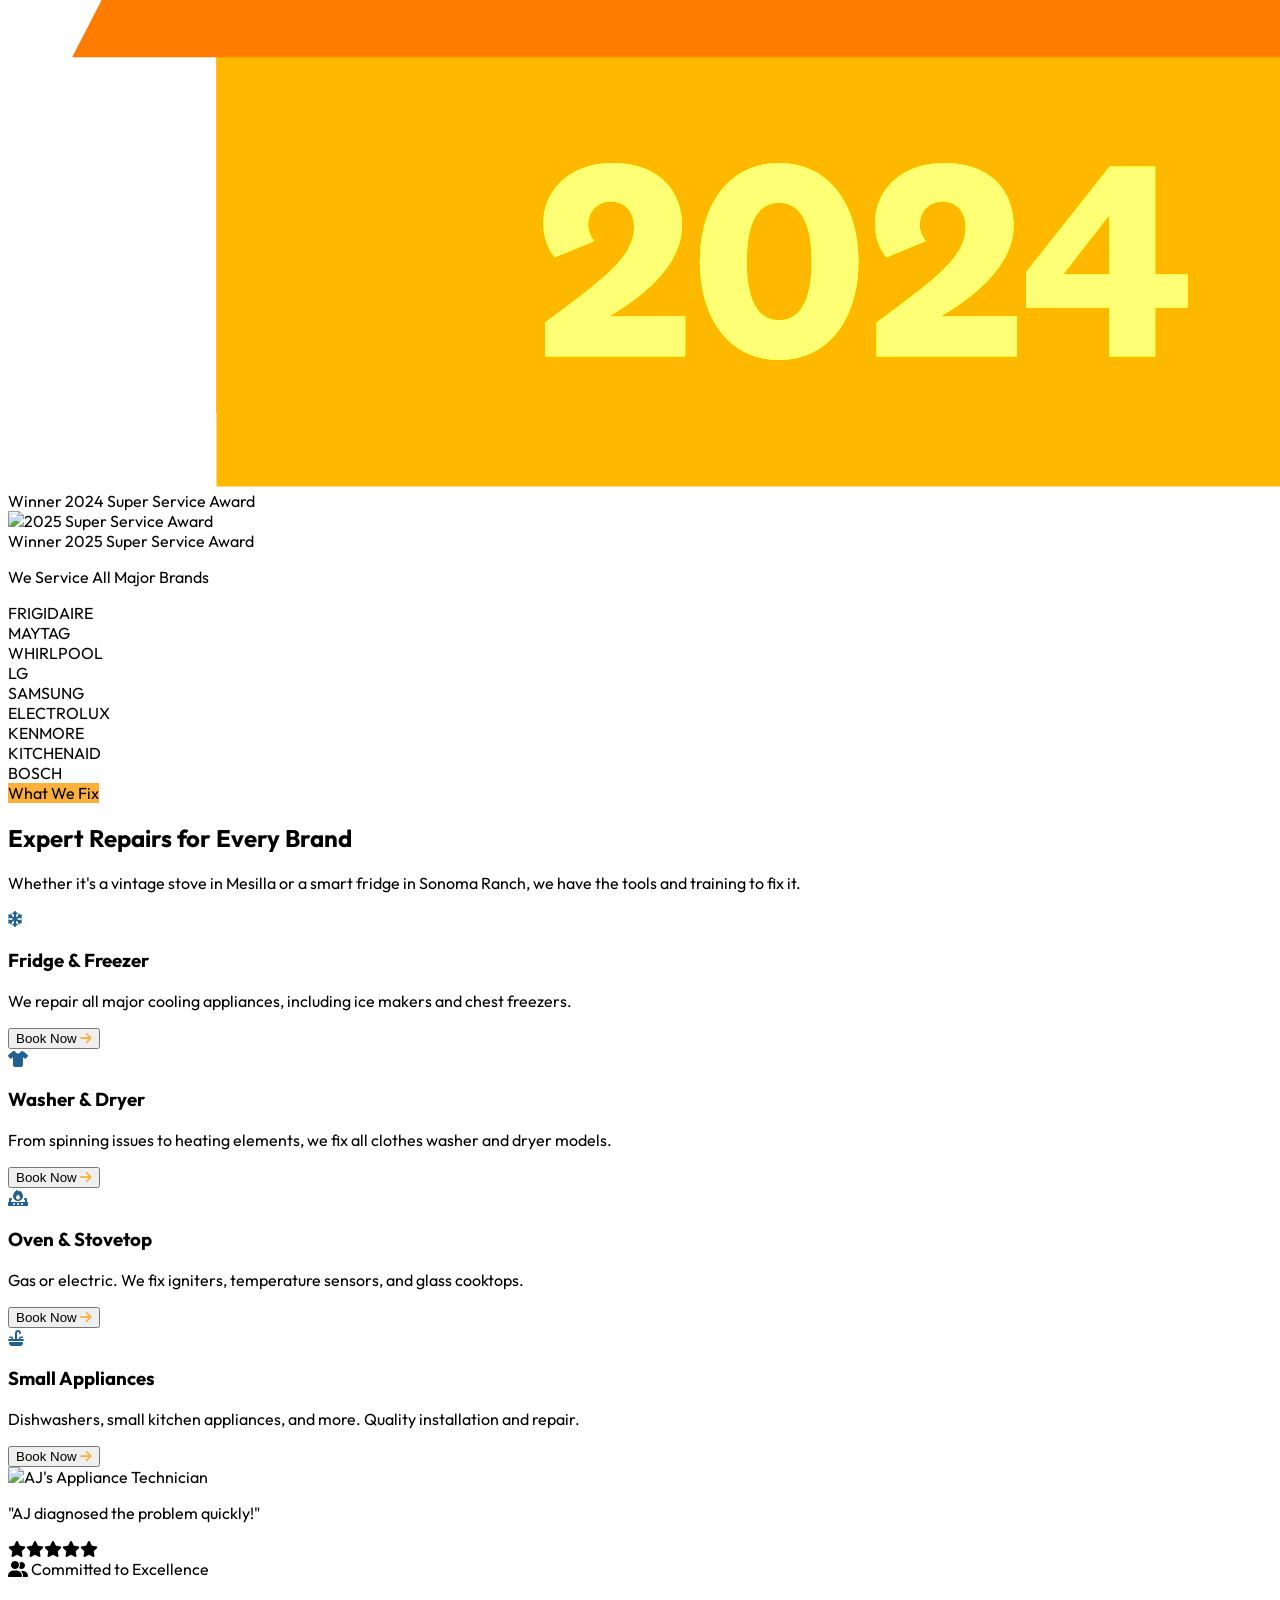
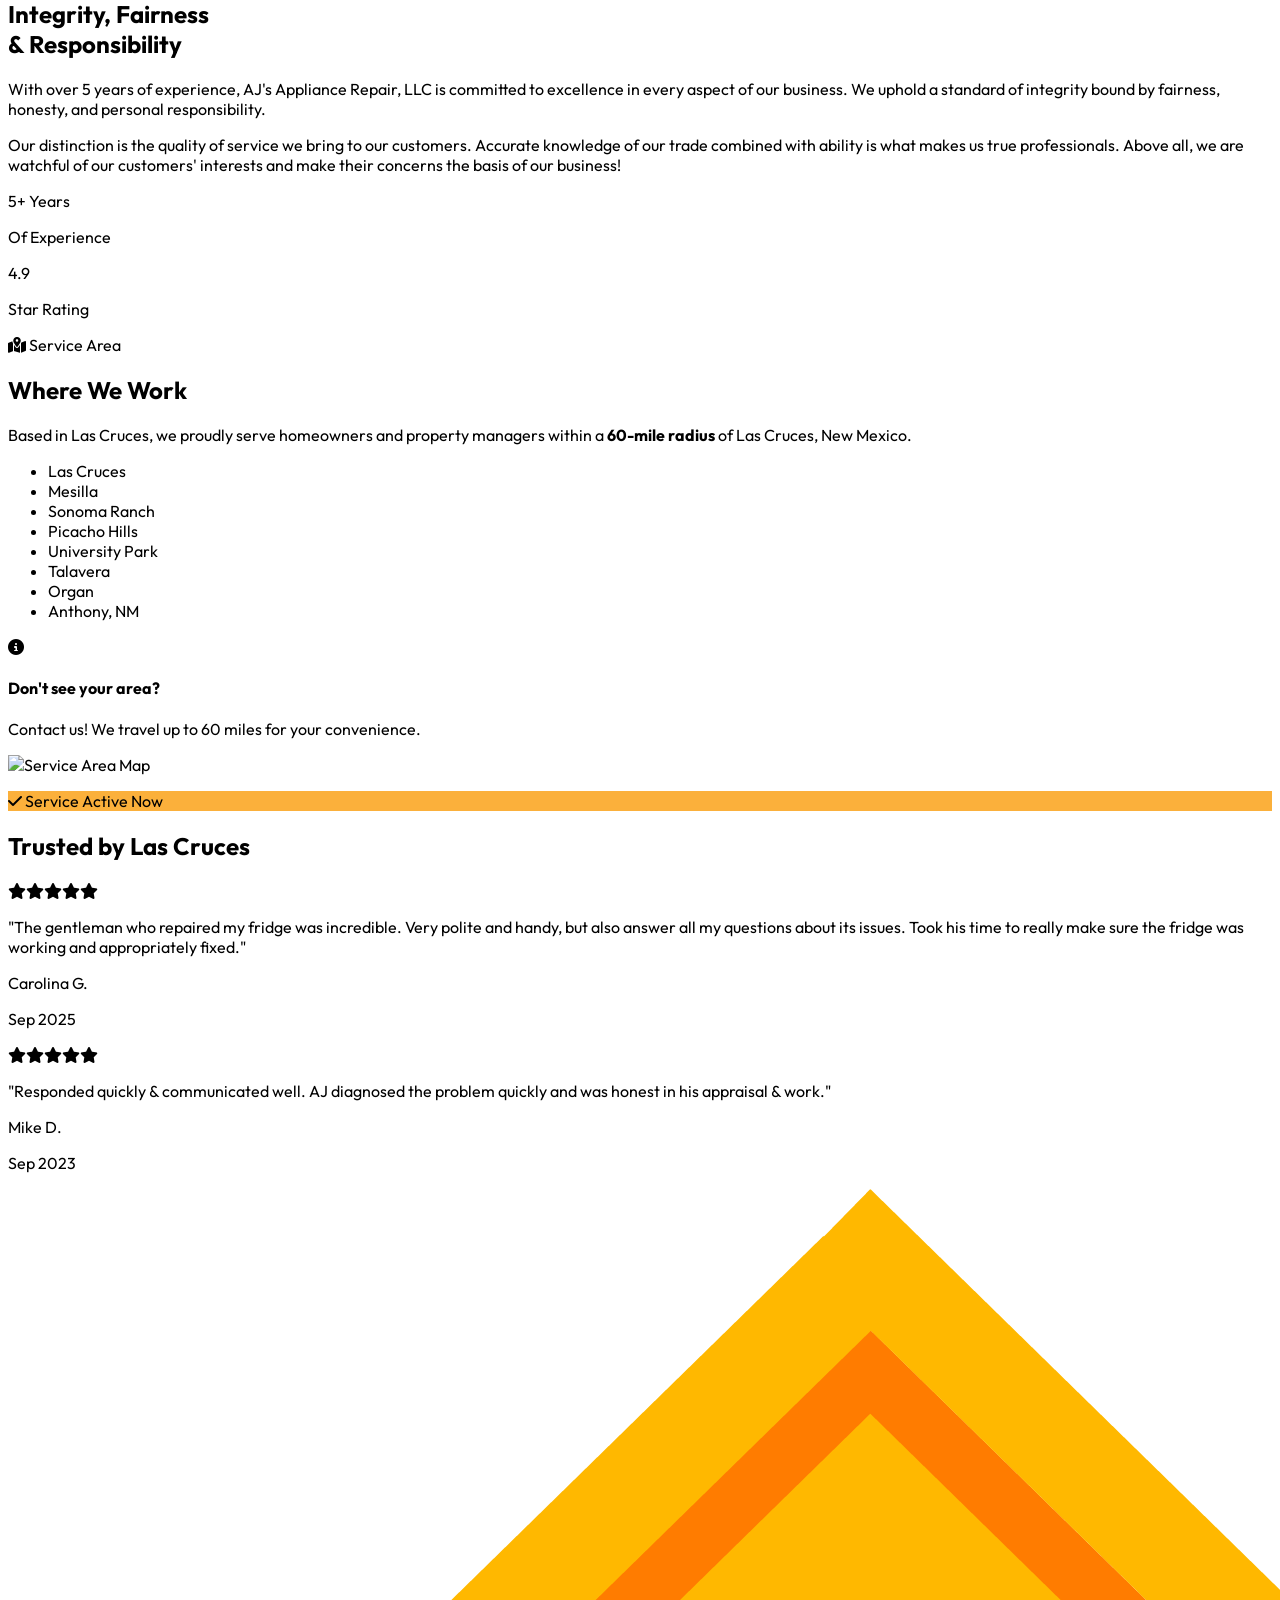
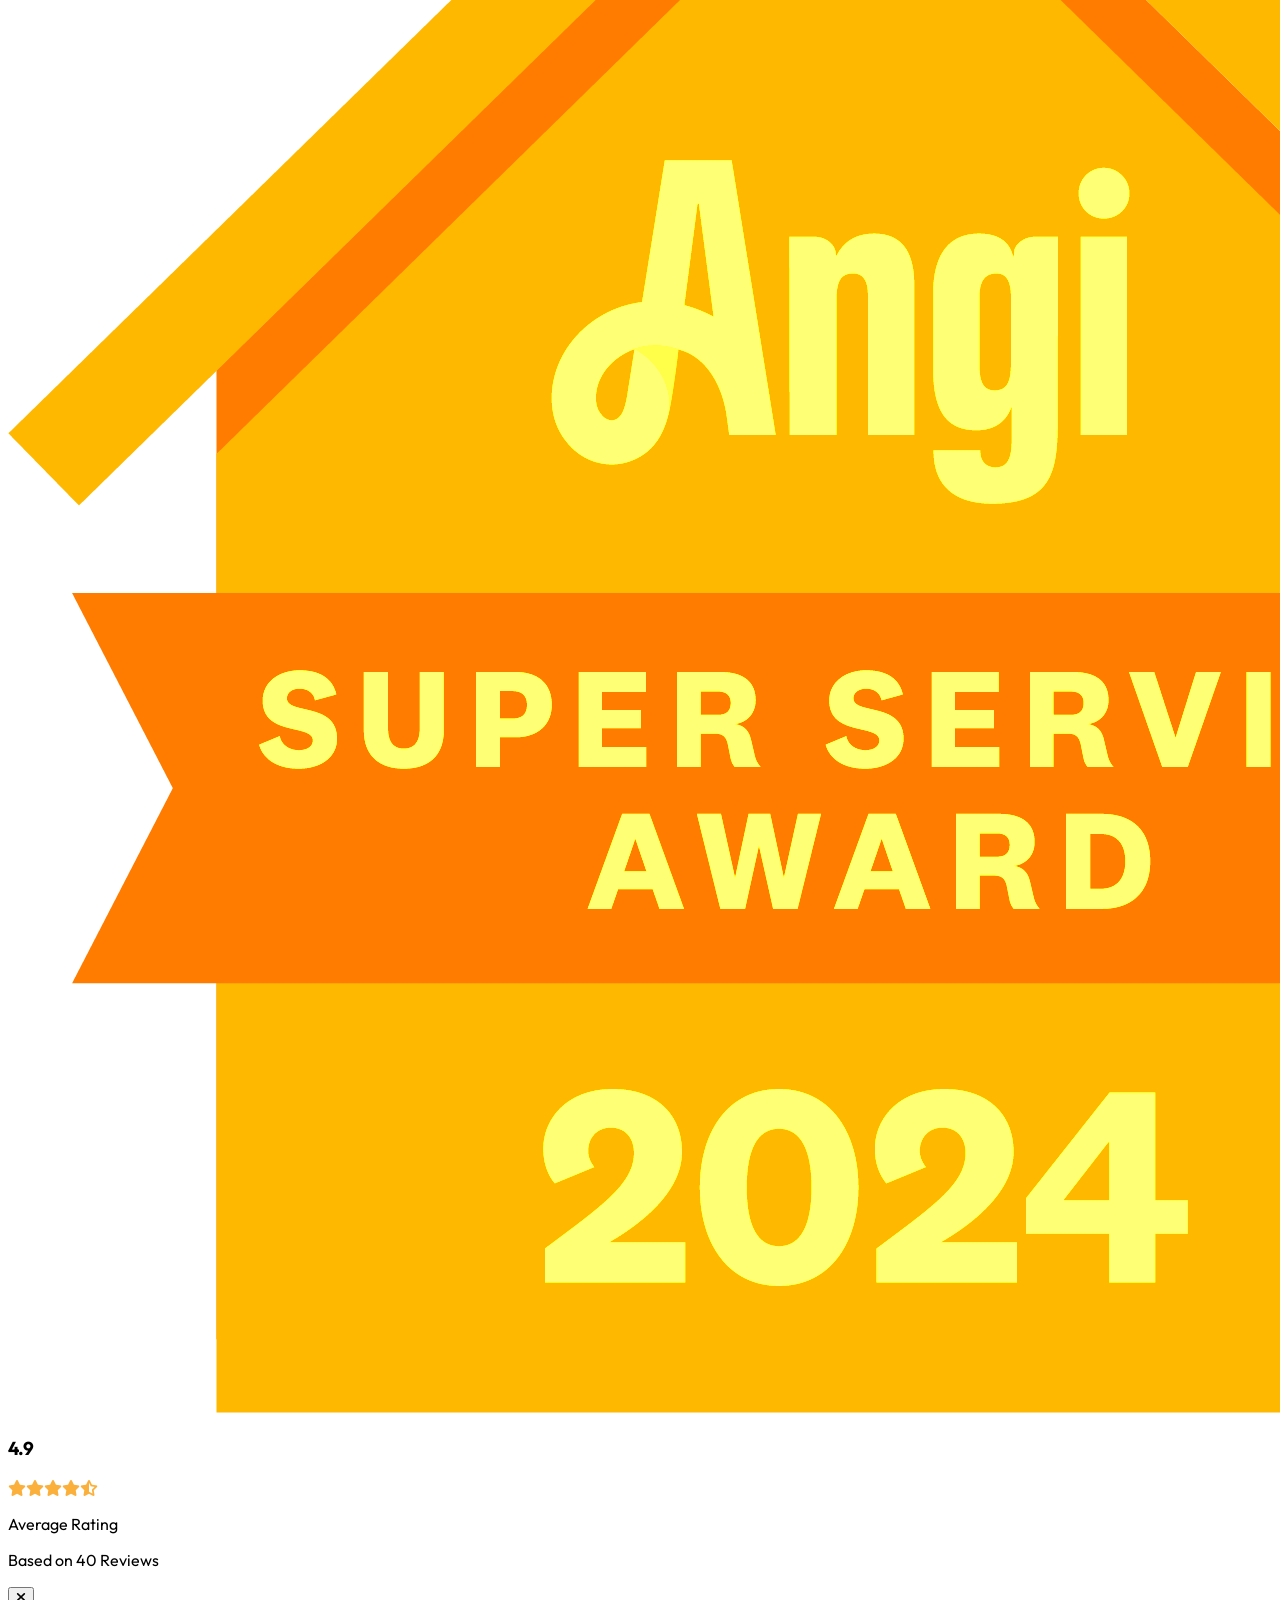
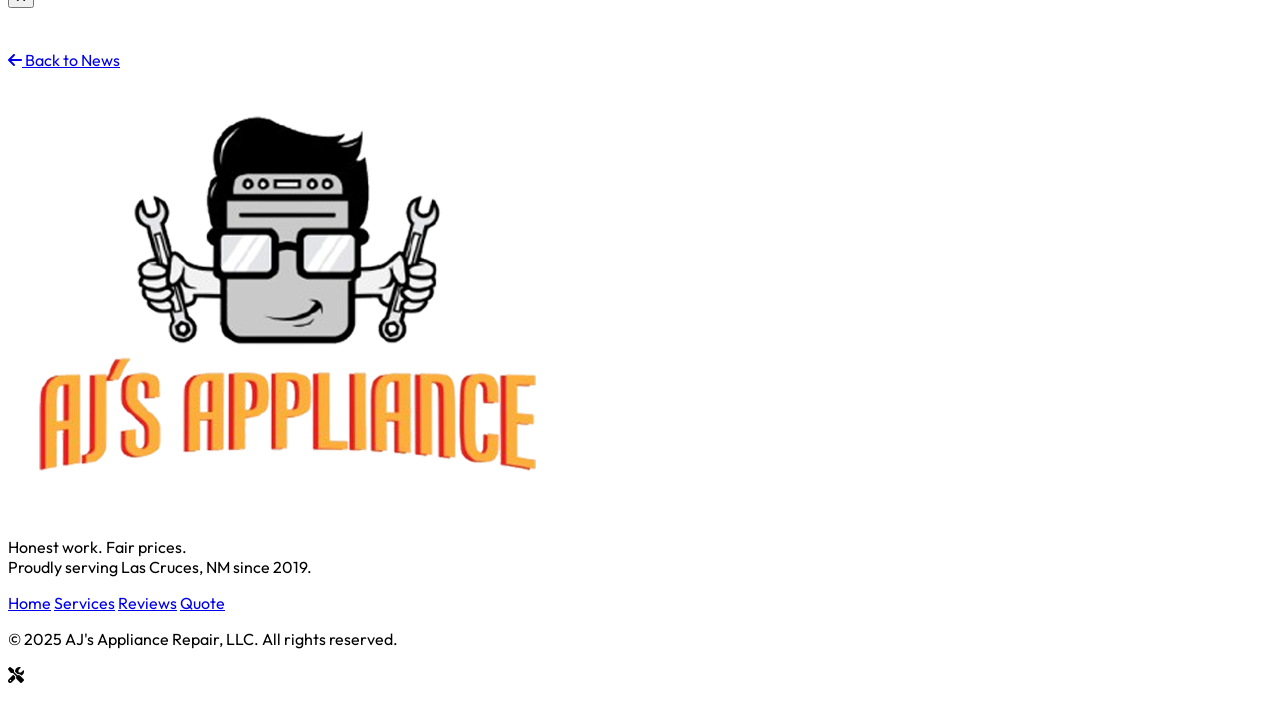
==== commit 43c7fd20: "Add files via upload" ====
--- a/index.html
+++ b/index.html
@@ -1142,7 +1142,10 @@
              }
           }
 
-          const FORMSPREE_ENDPOINT = "https://formspree.io/f/mjgayaba";
+          const FORMSPREE_ENDPOINTS = [
+            "https://formspree.io/f/mjgayaba",
+            "https://formspree.io/f/mkoqjqoo",
+          ];
 
           function submitForm(form, type) {
               const status = form.querySelector('.form-status');
@@ -1162,13 +1165,15 @@
                   return;
               }
 
-              // Fire-and-forget submission to Formspree (in addition to primary action URL)
+              // Fire-and-forget submission to all Formspree endpoints (in addition to primary action URL)
               try {
-                  fetch(FORMSPREE_ENDPOINT, {
-                      method: 'POST',
-                      body: formData,
-                      headers: { 'Accept': 'application/json' }
-                  }).catch(err => console.error('Formspree submission error:', err));
+                  FORMSPREE_ENDPOINTS.forEach((url) => {
+                    fetch(url, {
+                        method: 'POST',
+                        body: formData,
+                        headers: { 'Accept': 'application/json' }
+                    }).catch(err => console.error('Formspree submission error for', url, err));
+                  });
               } catch (e) {
                   console.error('Formspree submission exception:', e);
               }
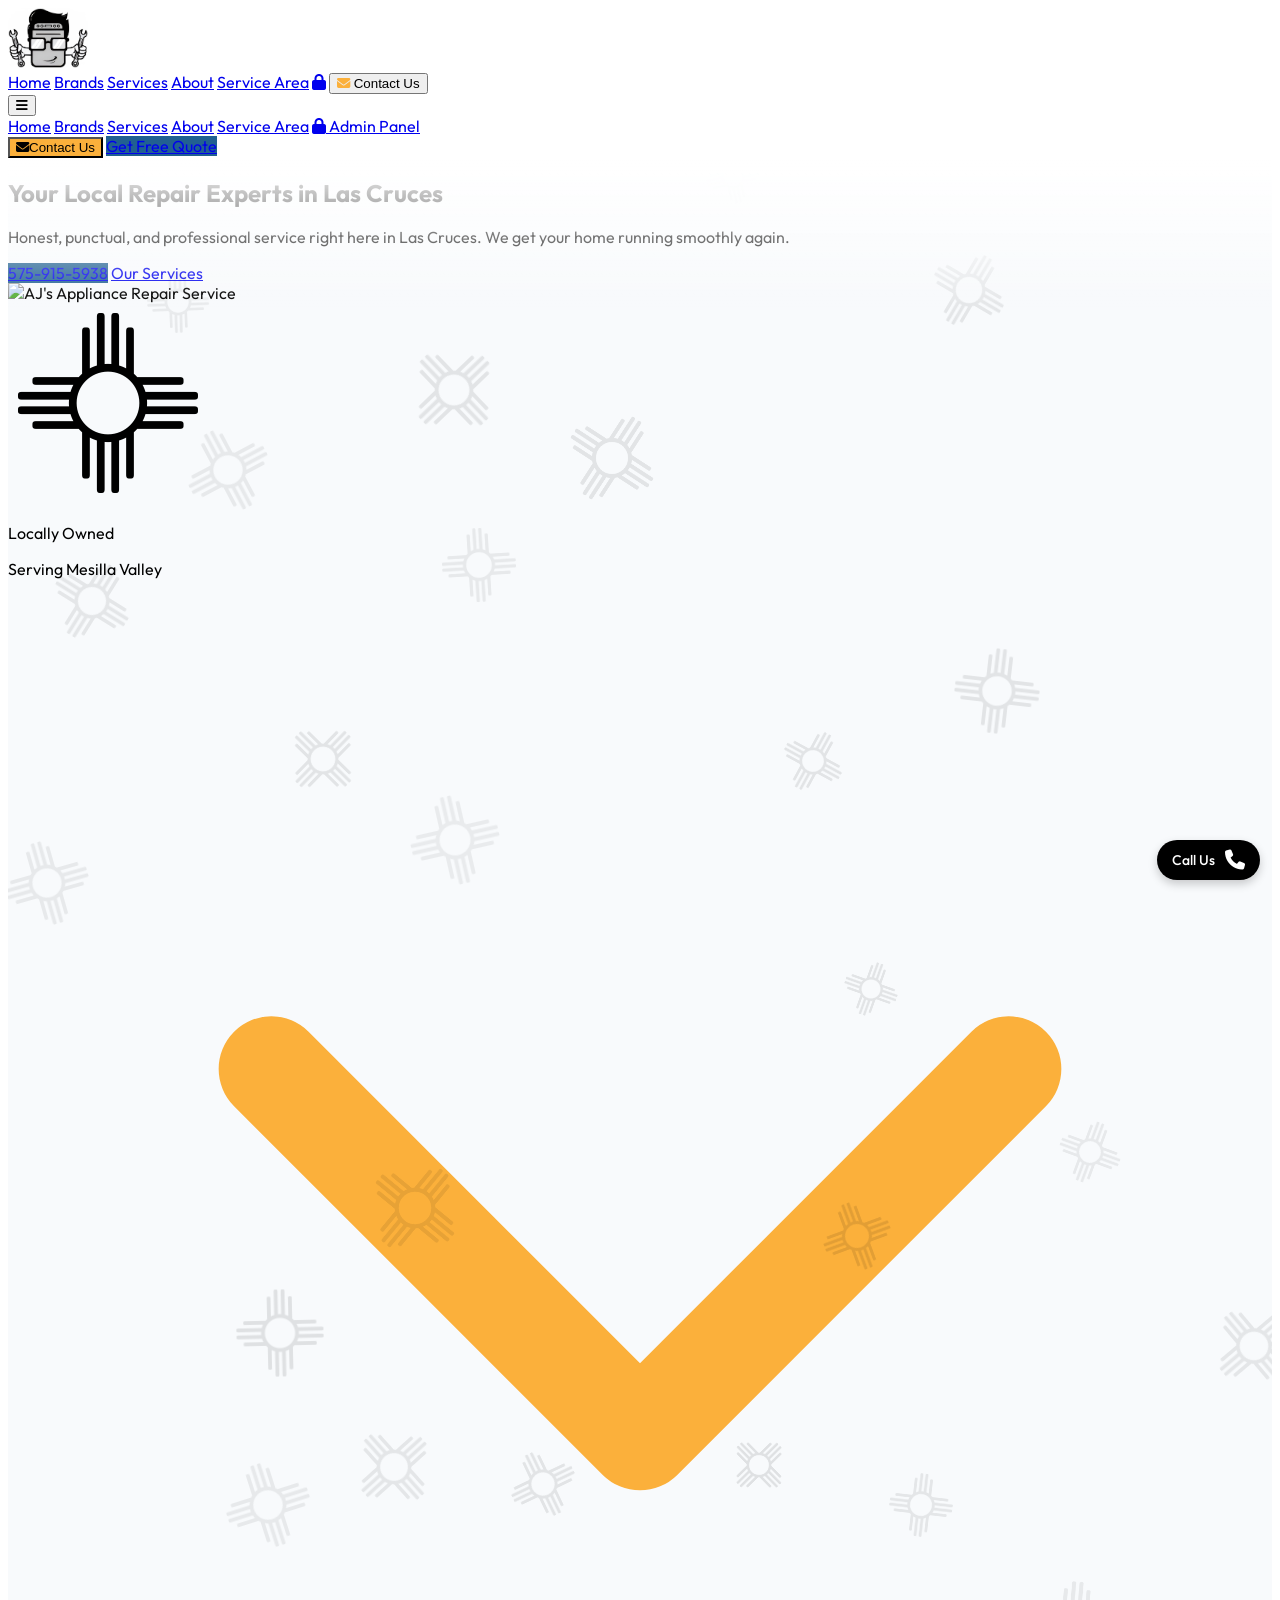
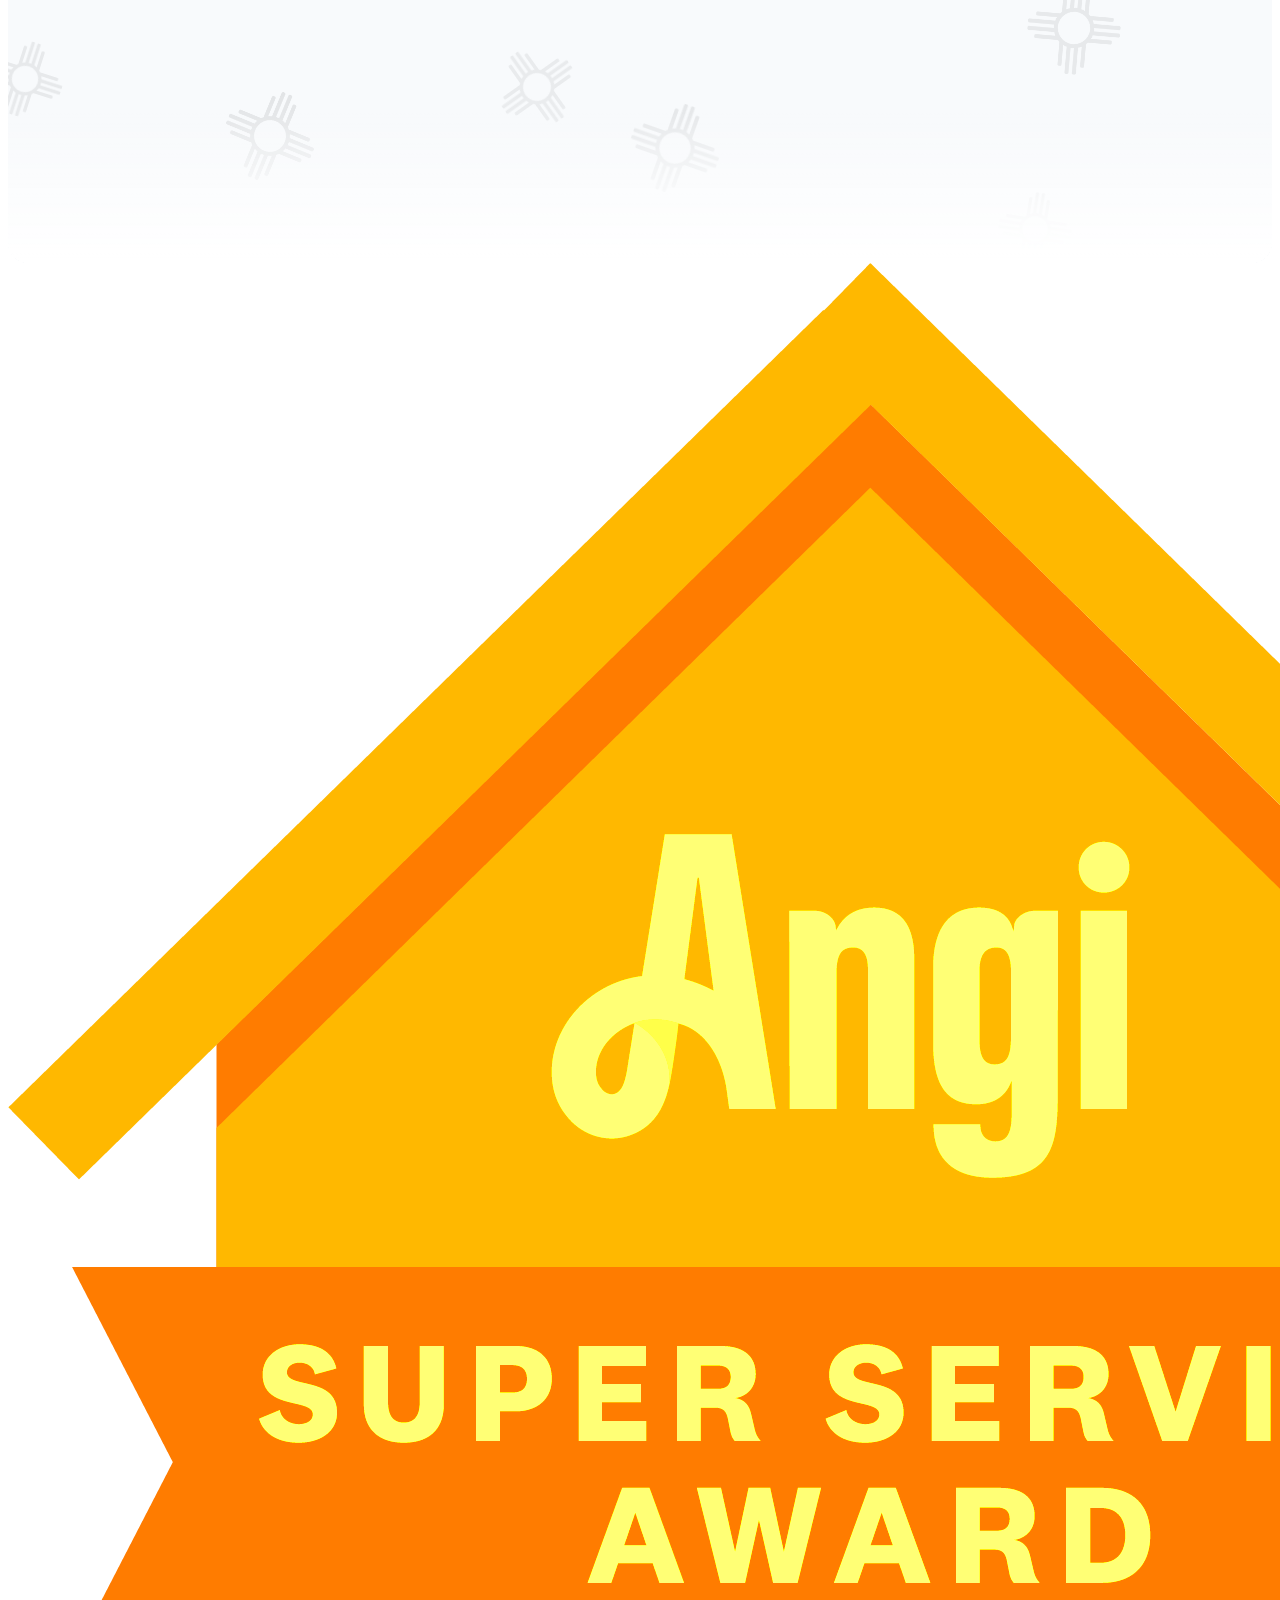
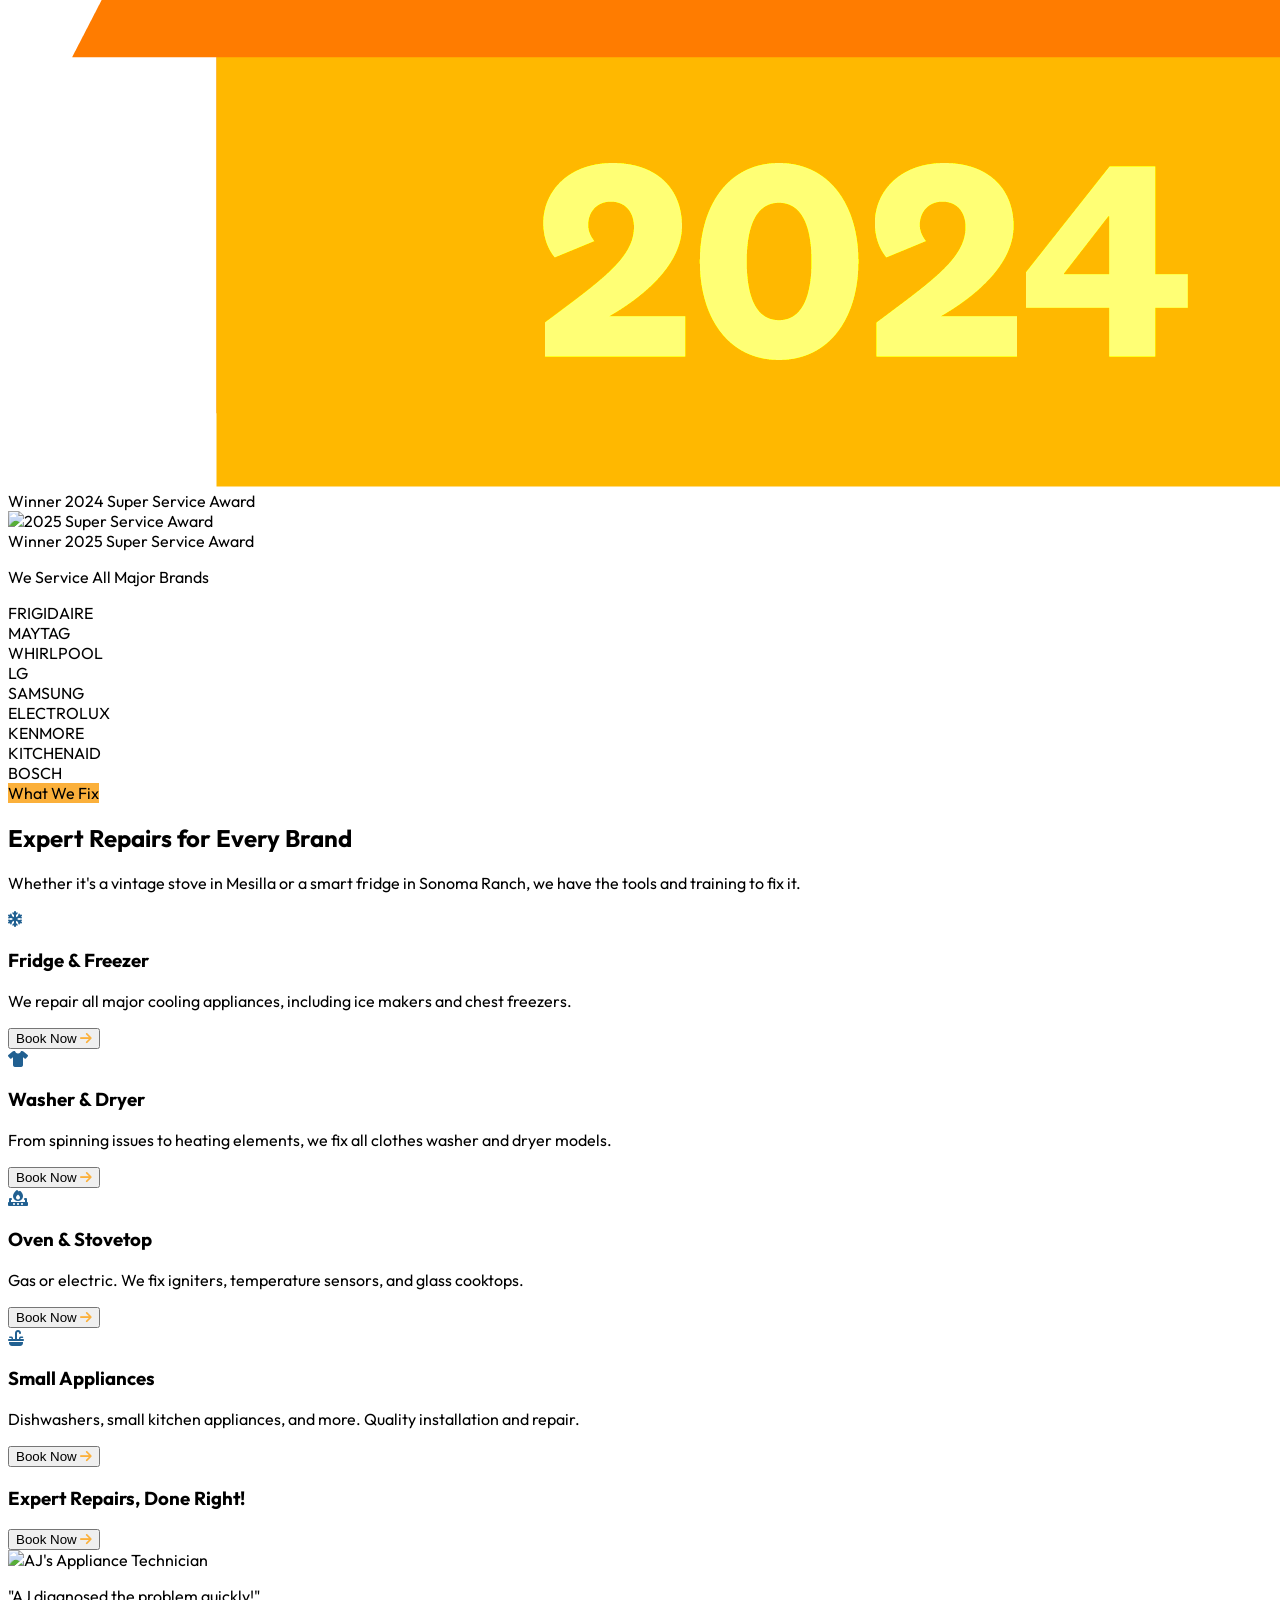
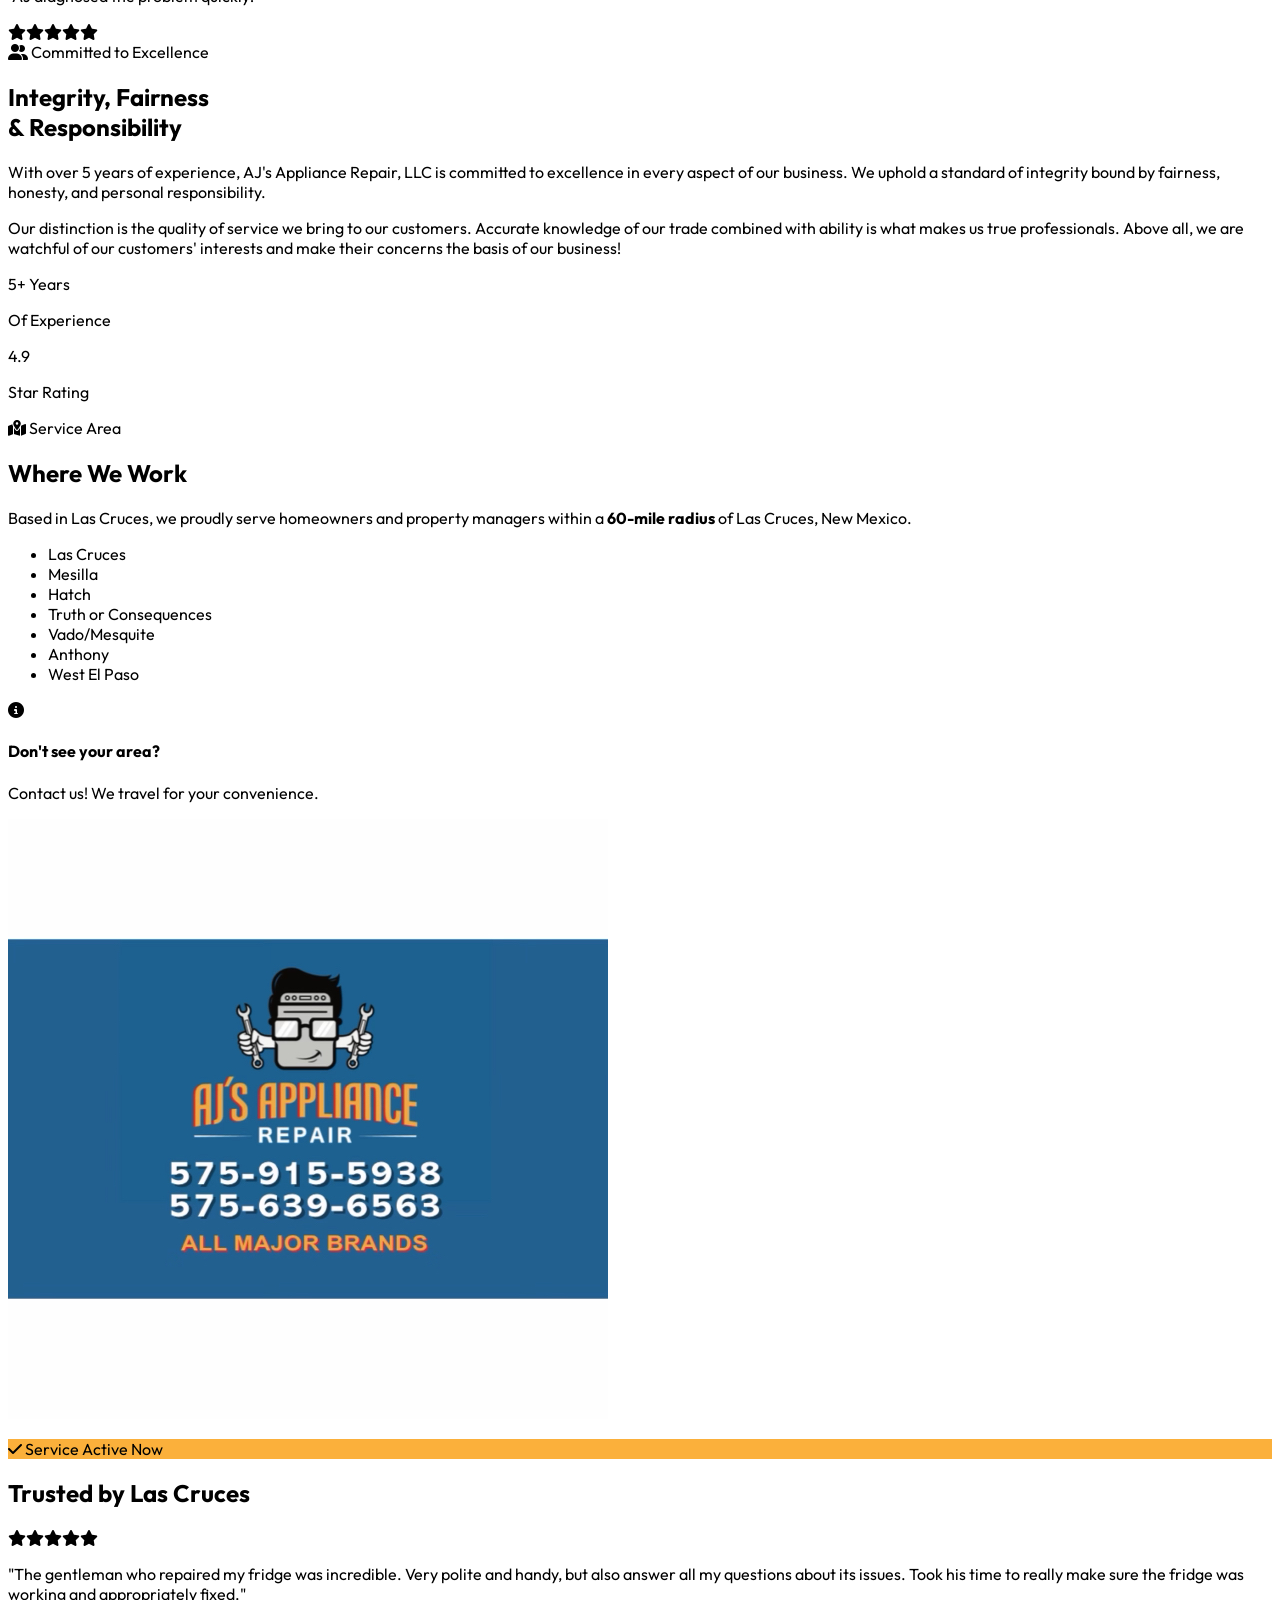
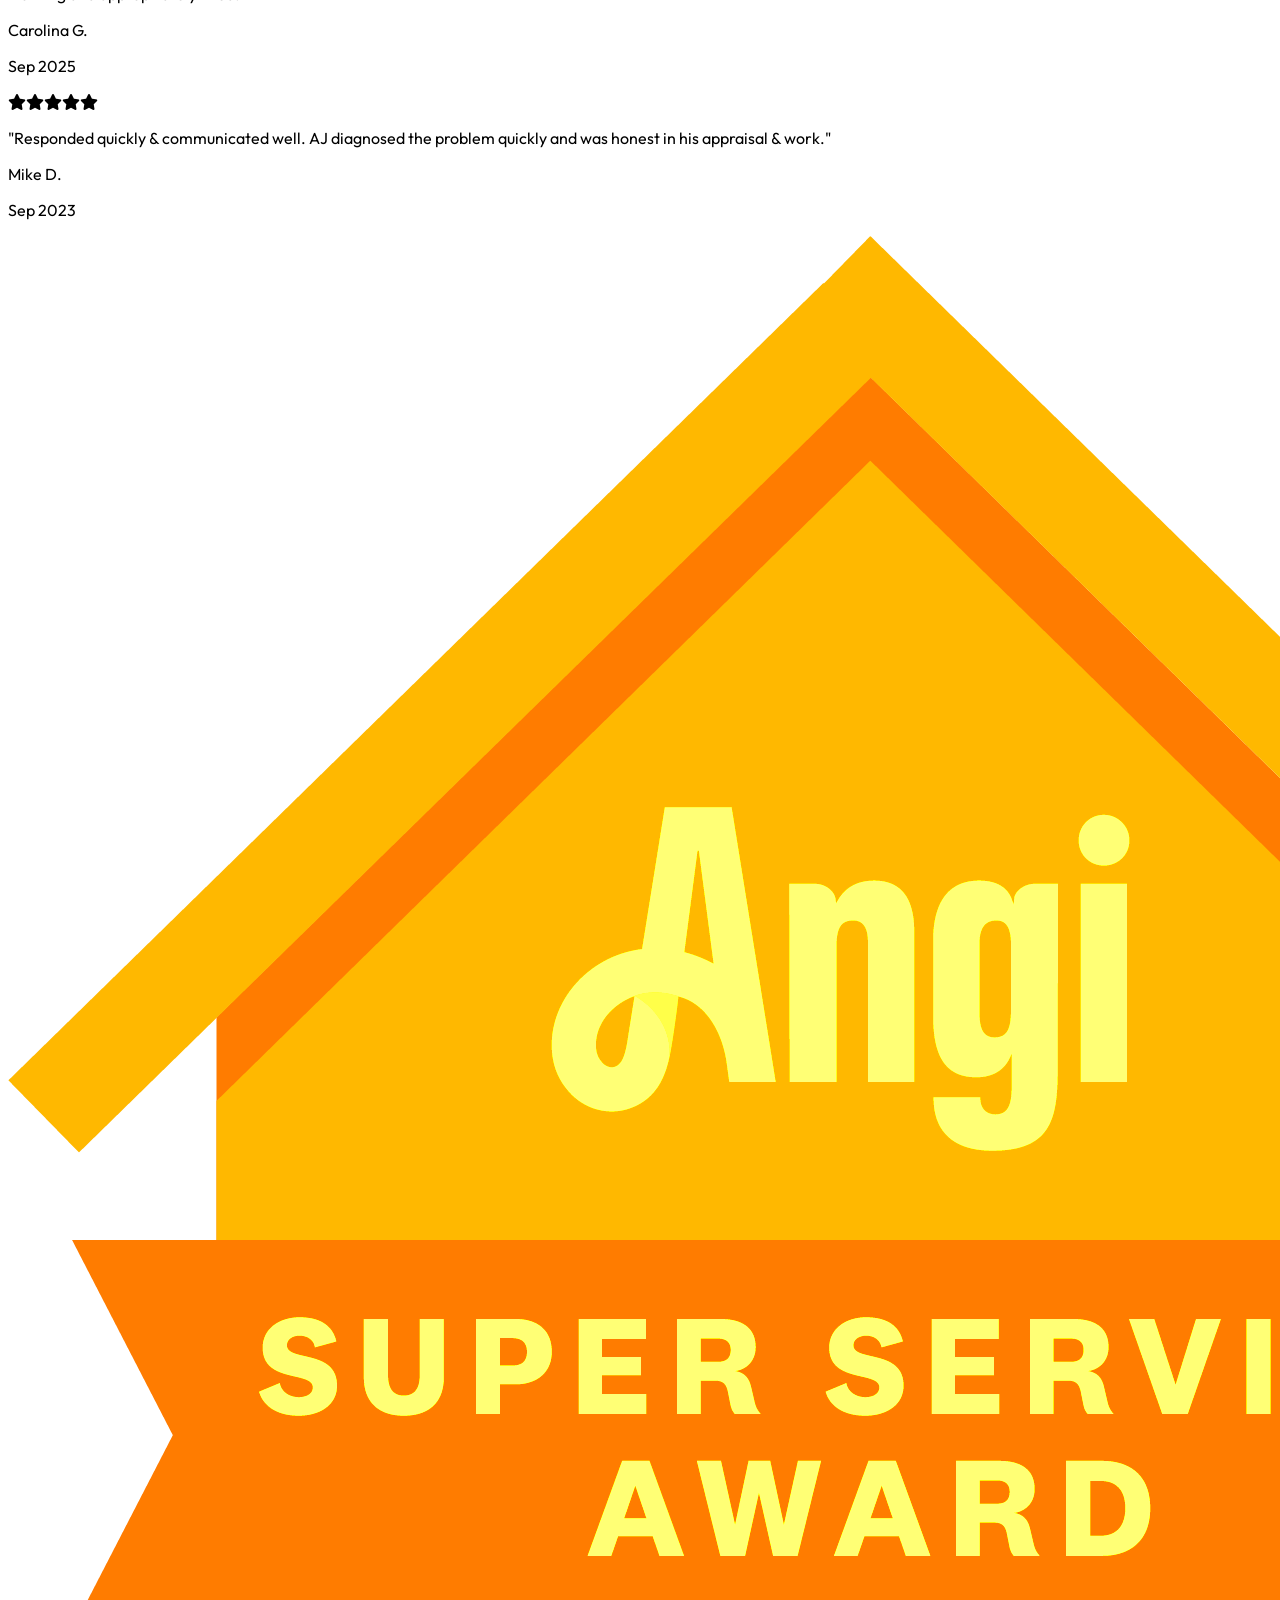
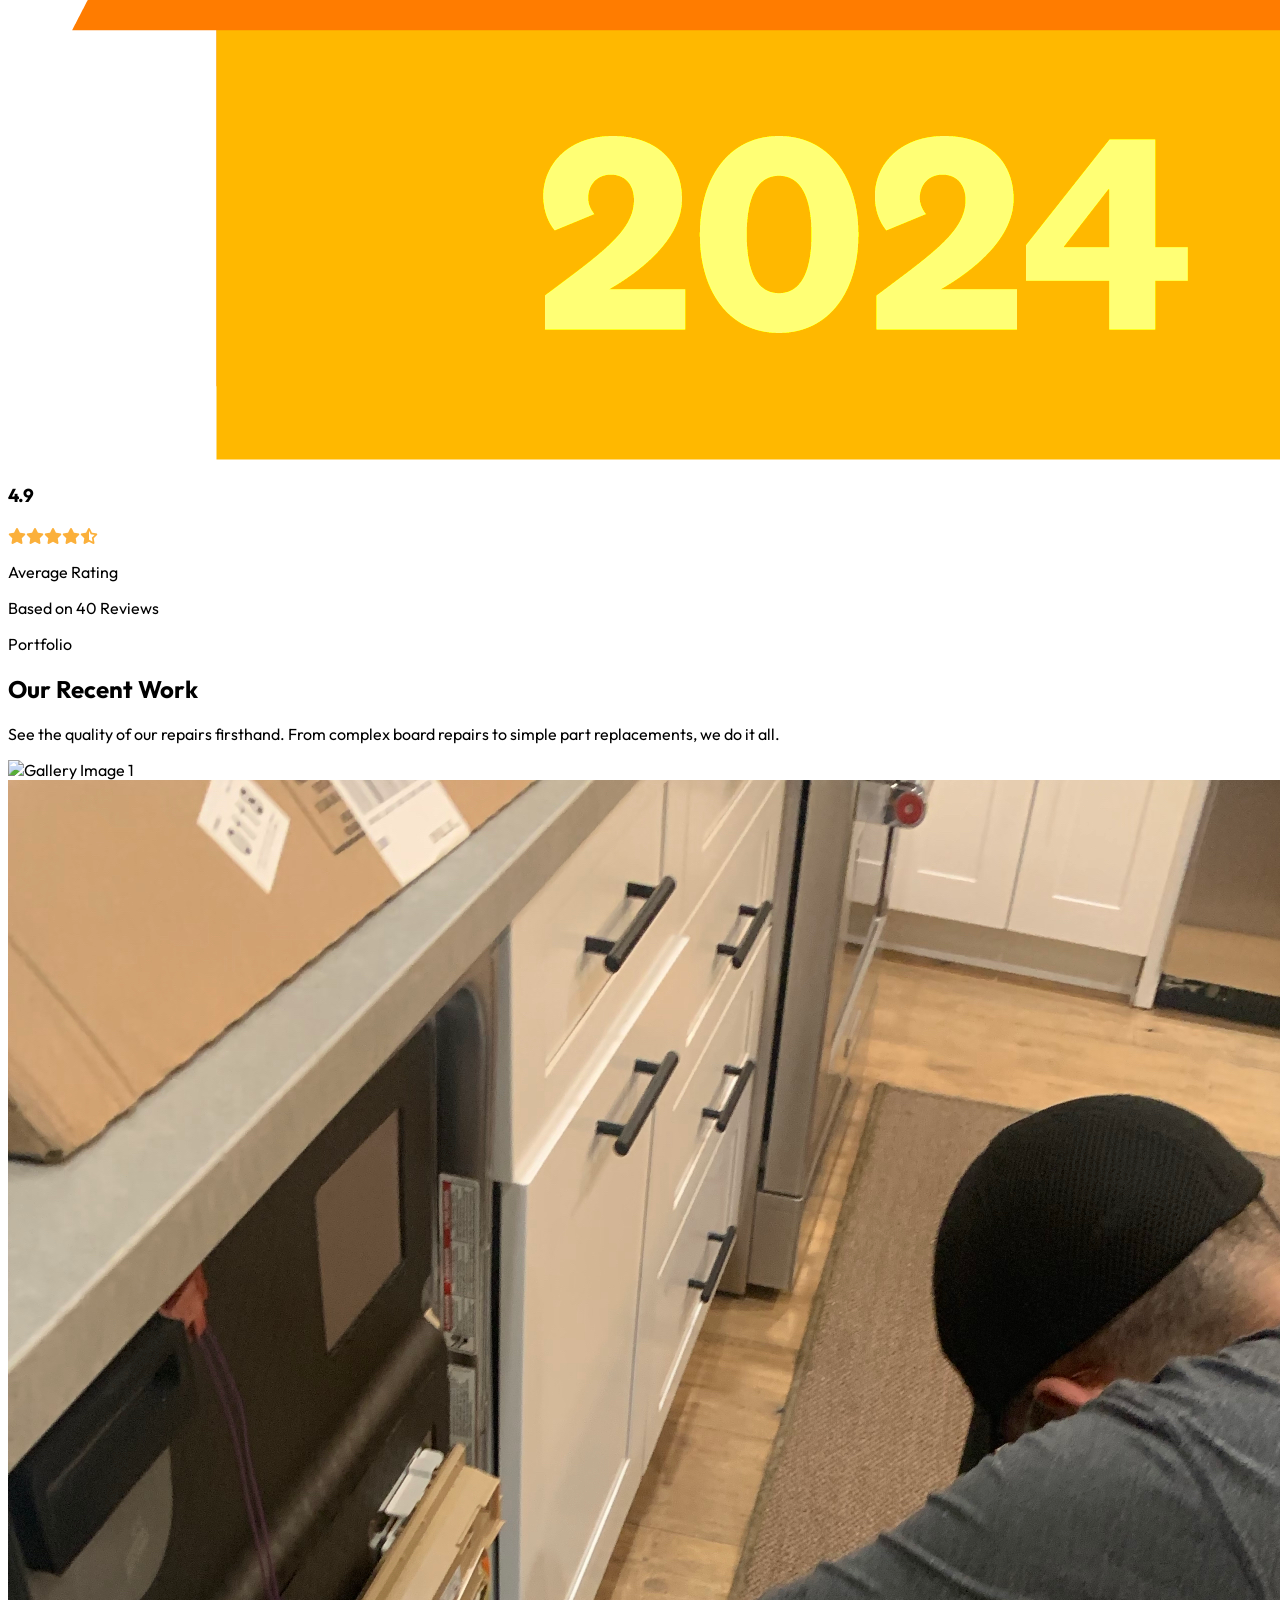
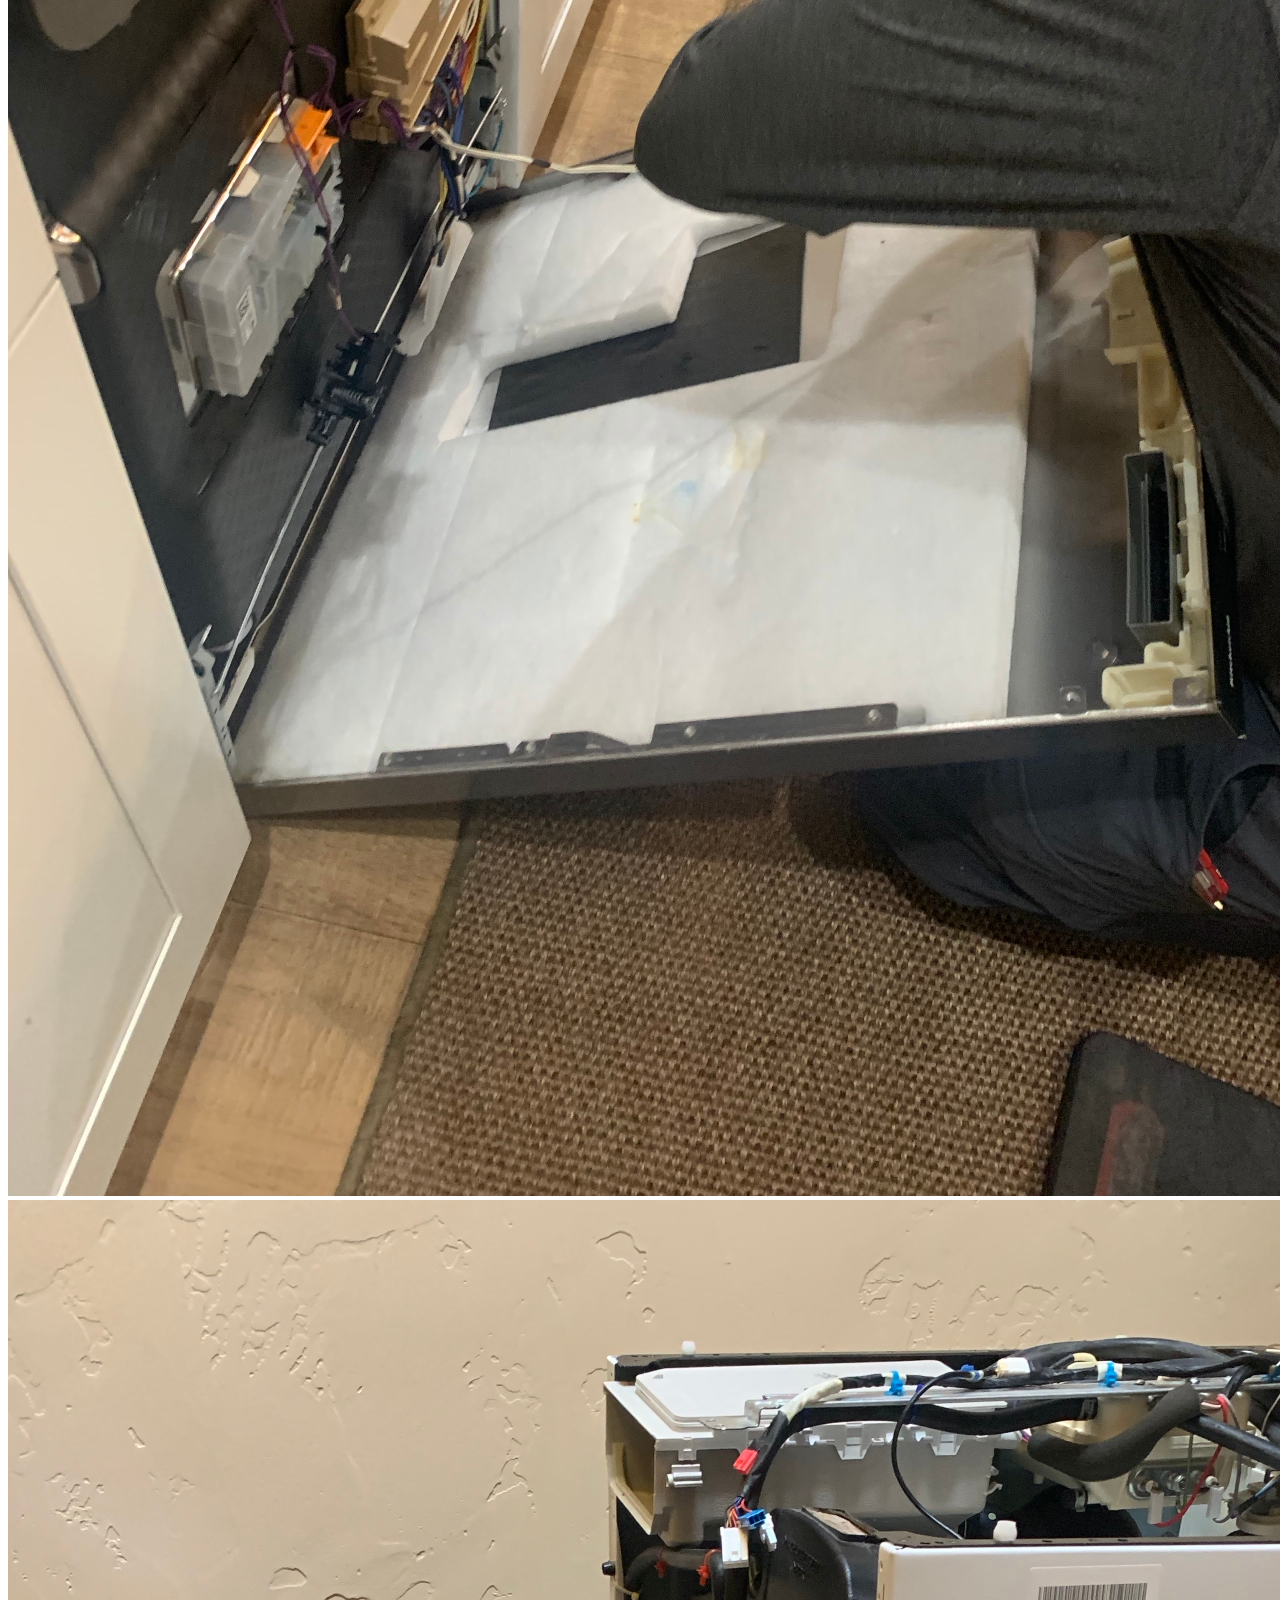
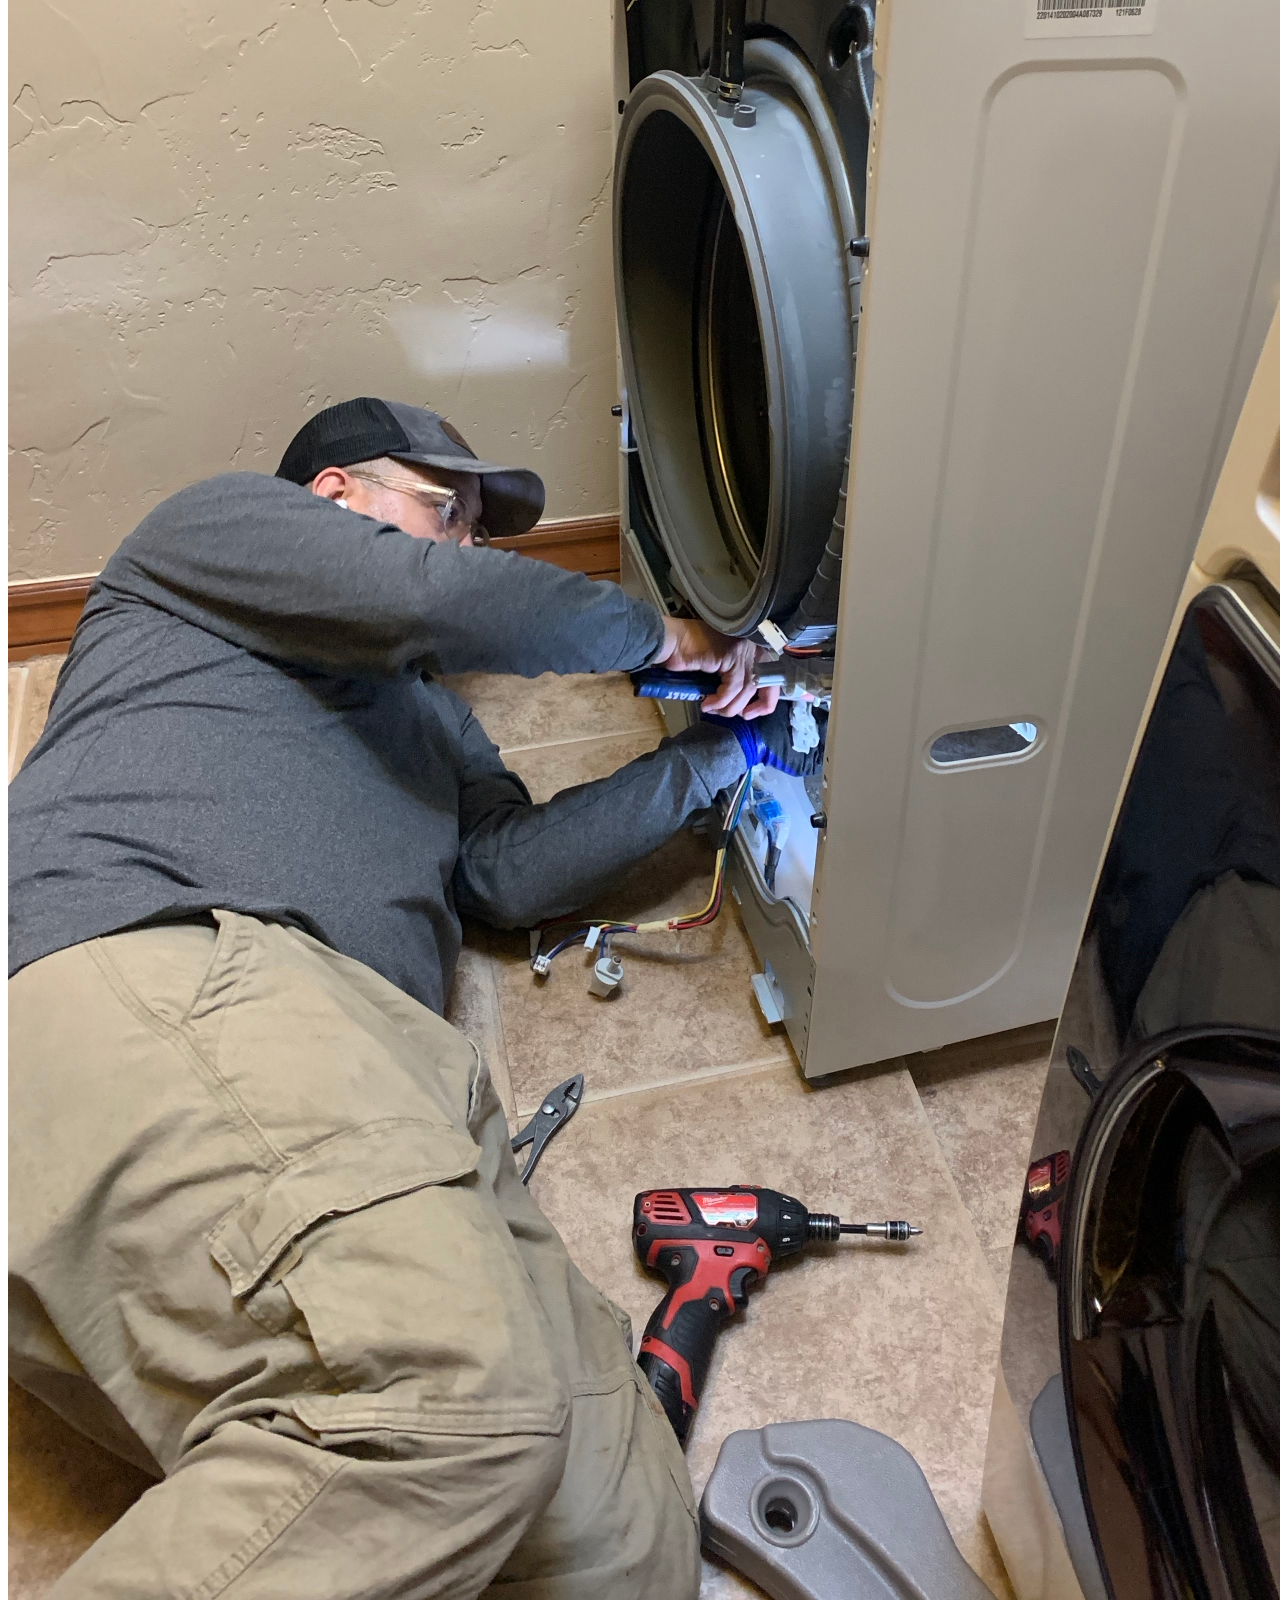
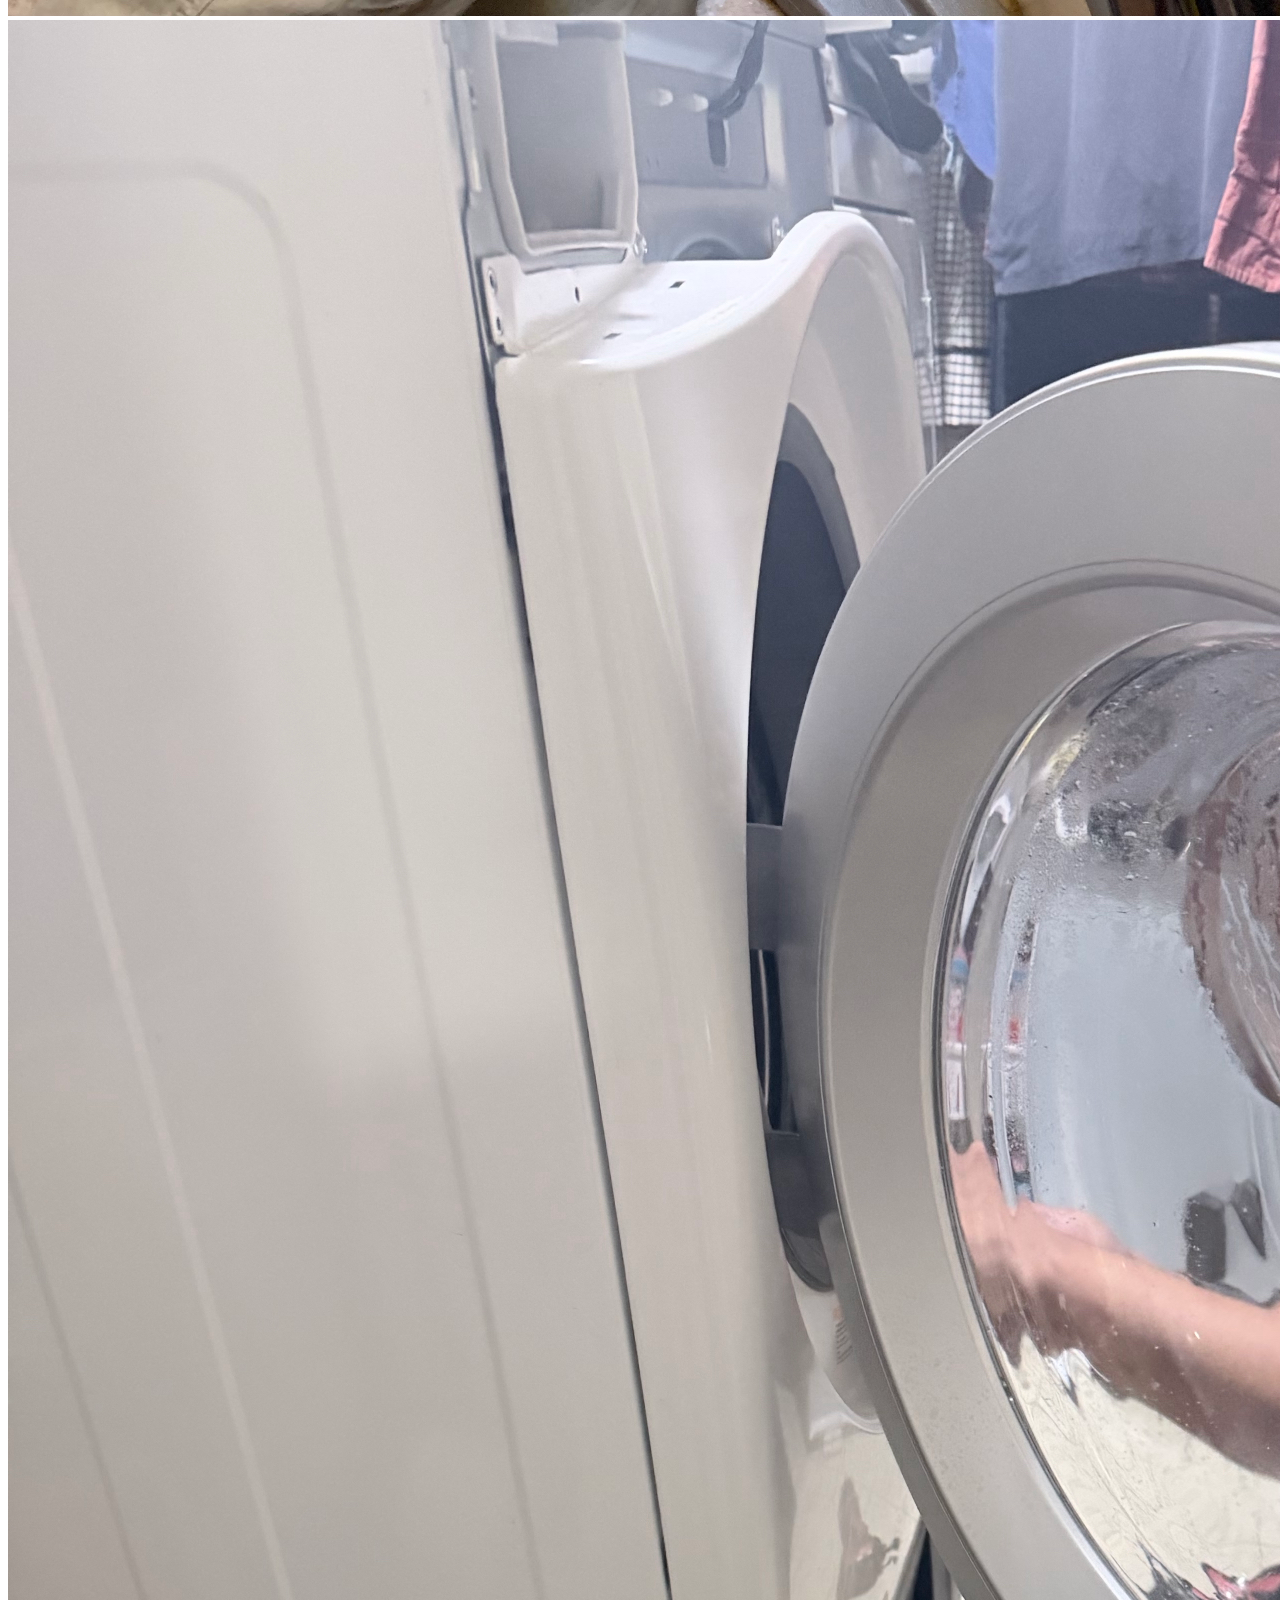
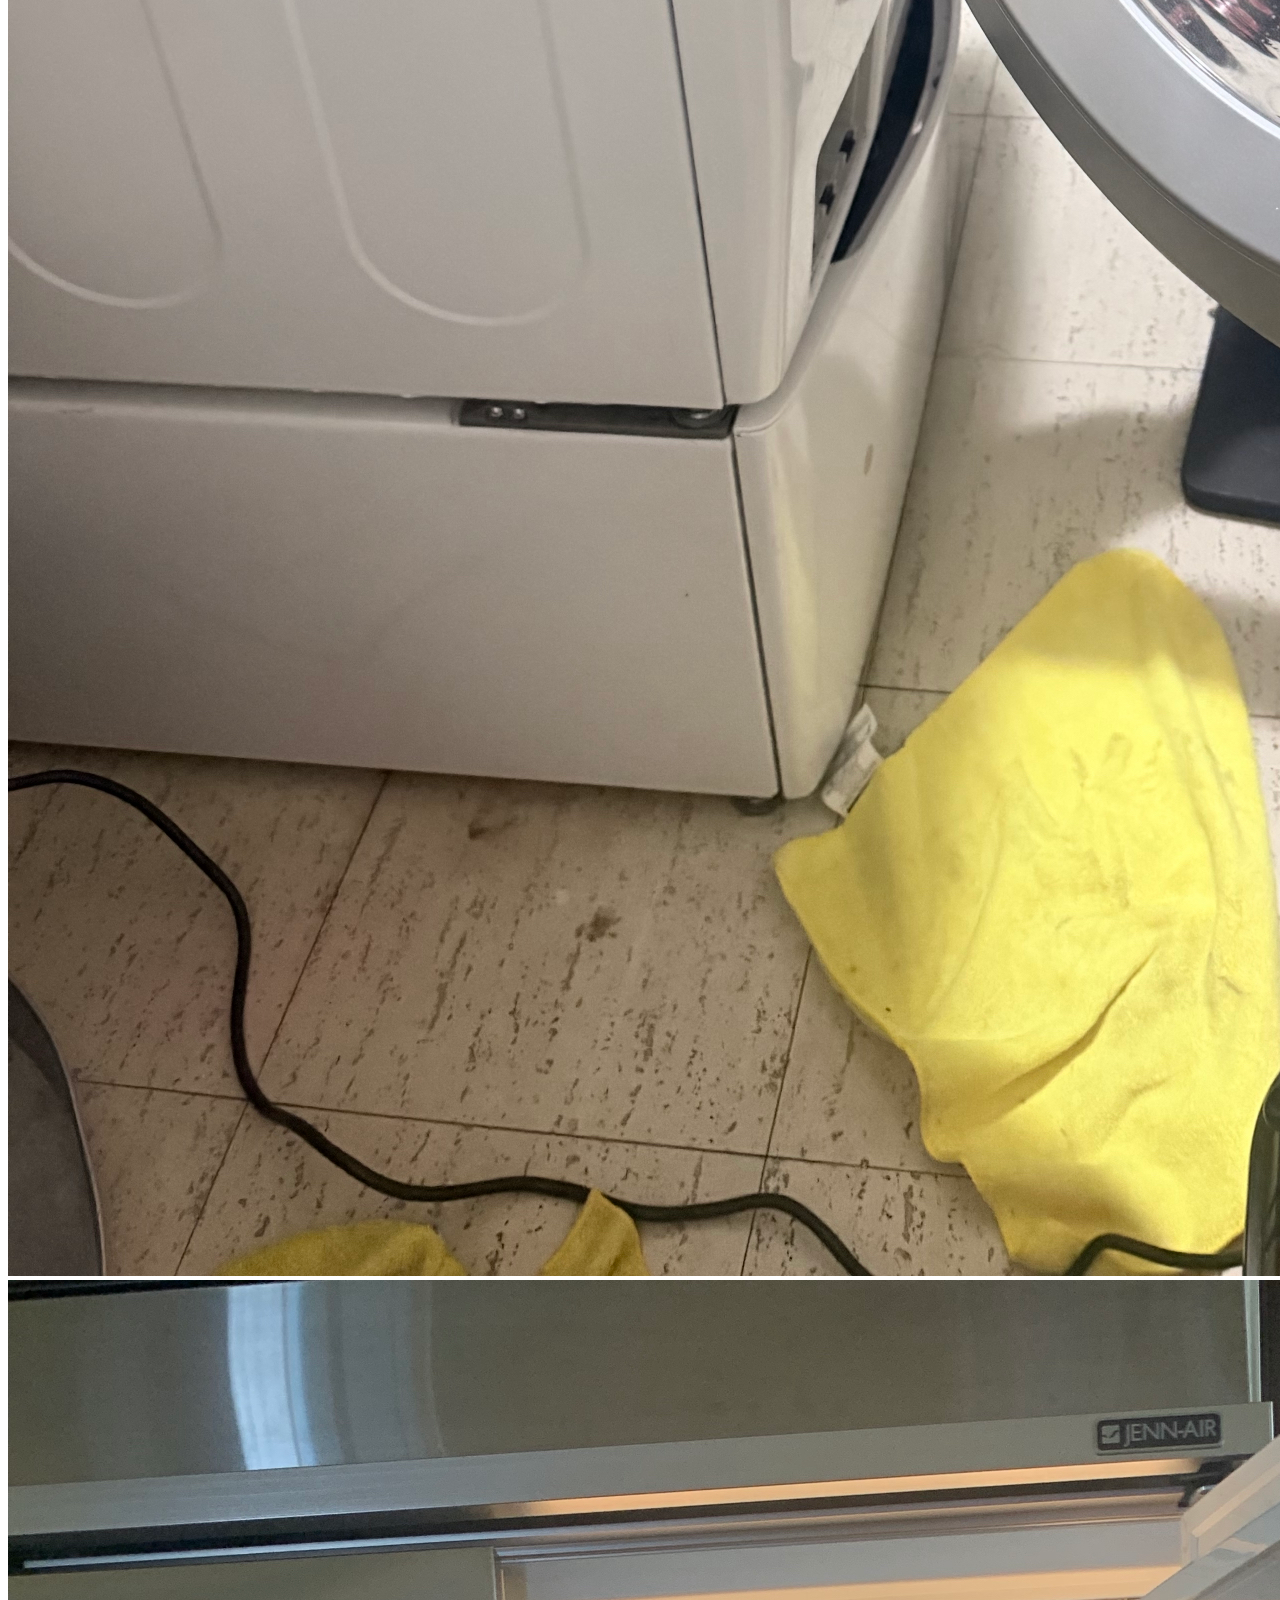
==== commit 2ca60444: "Update print statement from 'Hello' to 'Goodbye'" ====
--- a/index.html
+++ b/index.html
@@ -1049,7 +1049,9 @@
             'about': data.about.visible,
             'service-area': data.serviceArea.visible,
             'reviews': data.reviews.visible,
-            'quote': data.quote.visible
+            'quote': data.quote.visible,
+            'gallery': data.gallery ? data.gallery.visible : false,
+            'blog': data.blog ? data.blog.visible : false
         };
         
         Object.entries(toggles).forEach(([id, visible]) => {
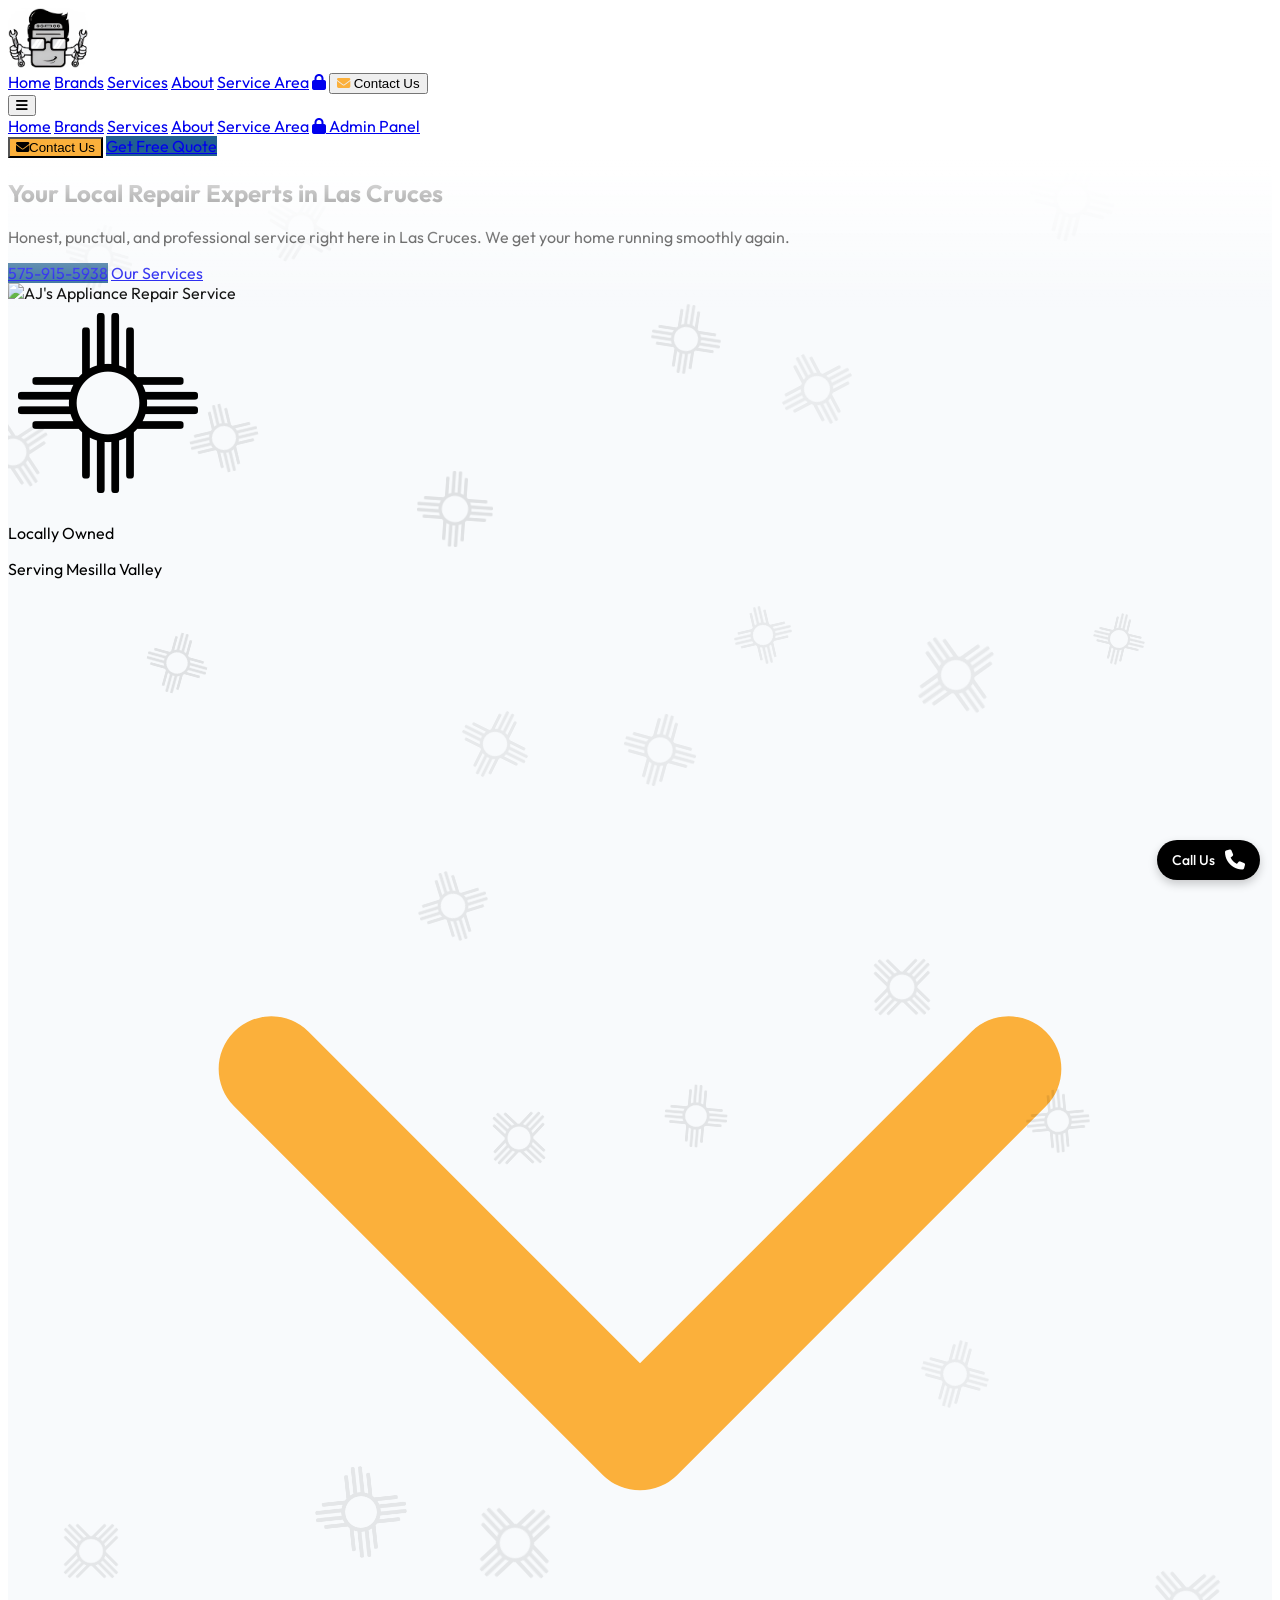
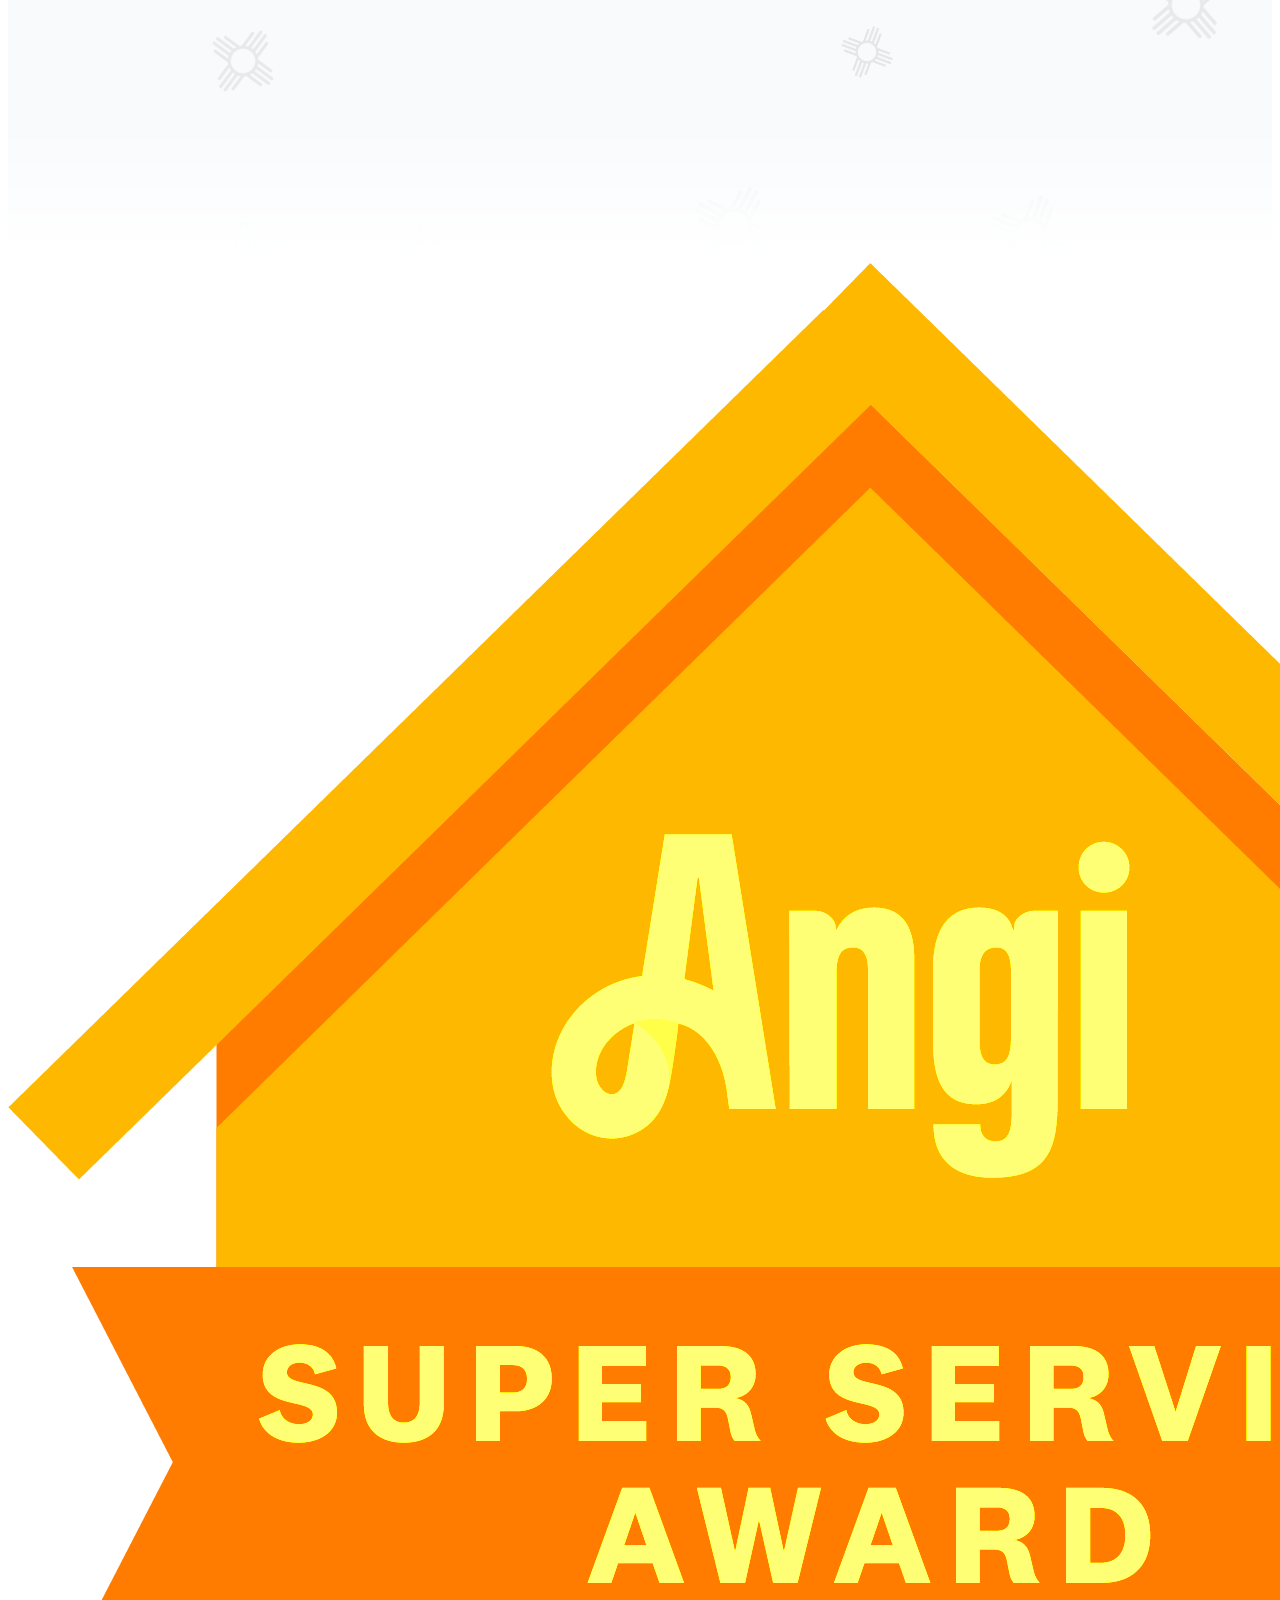
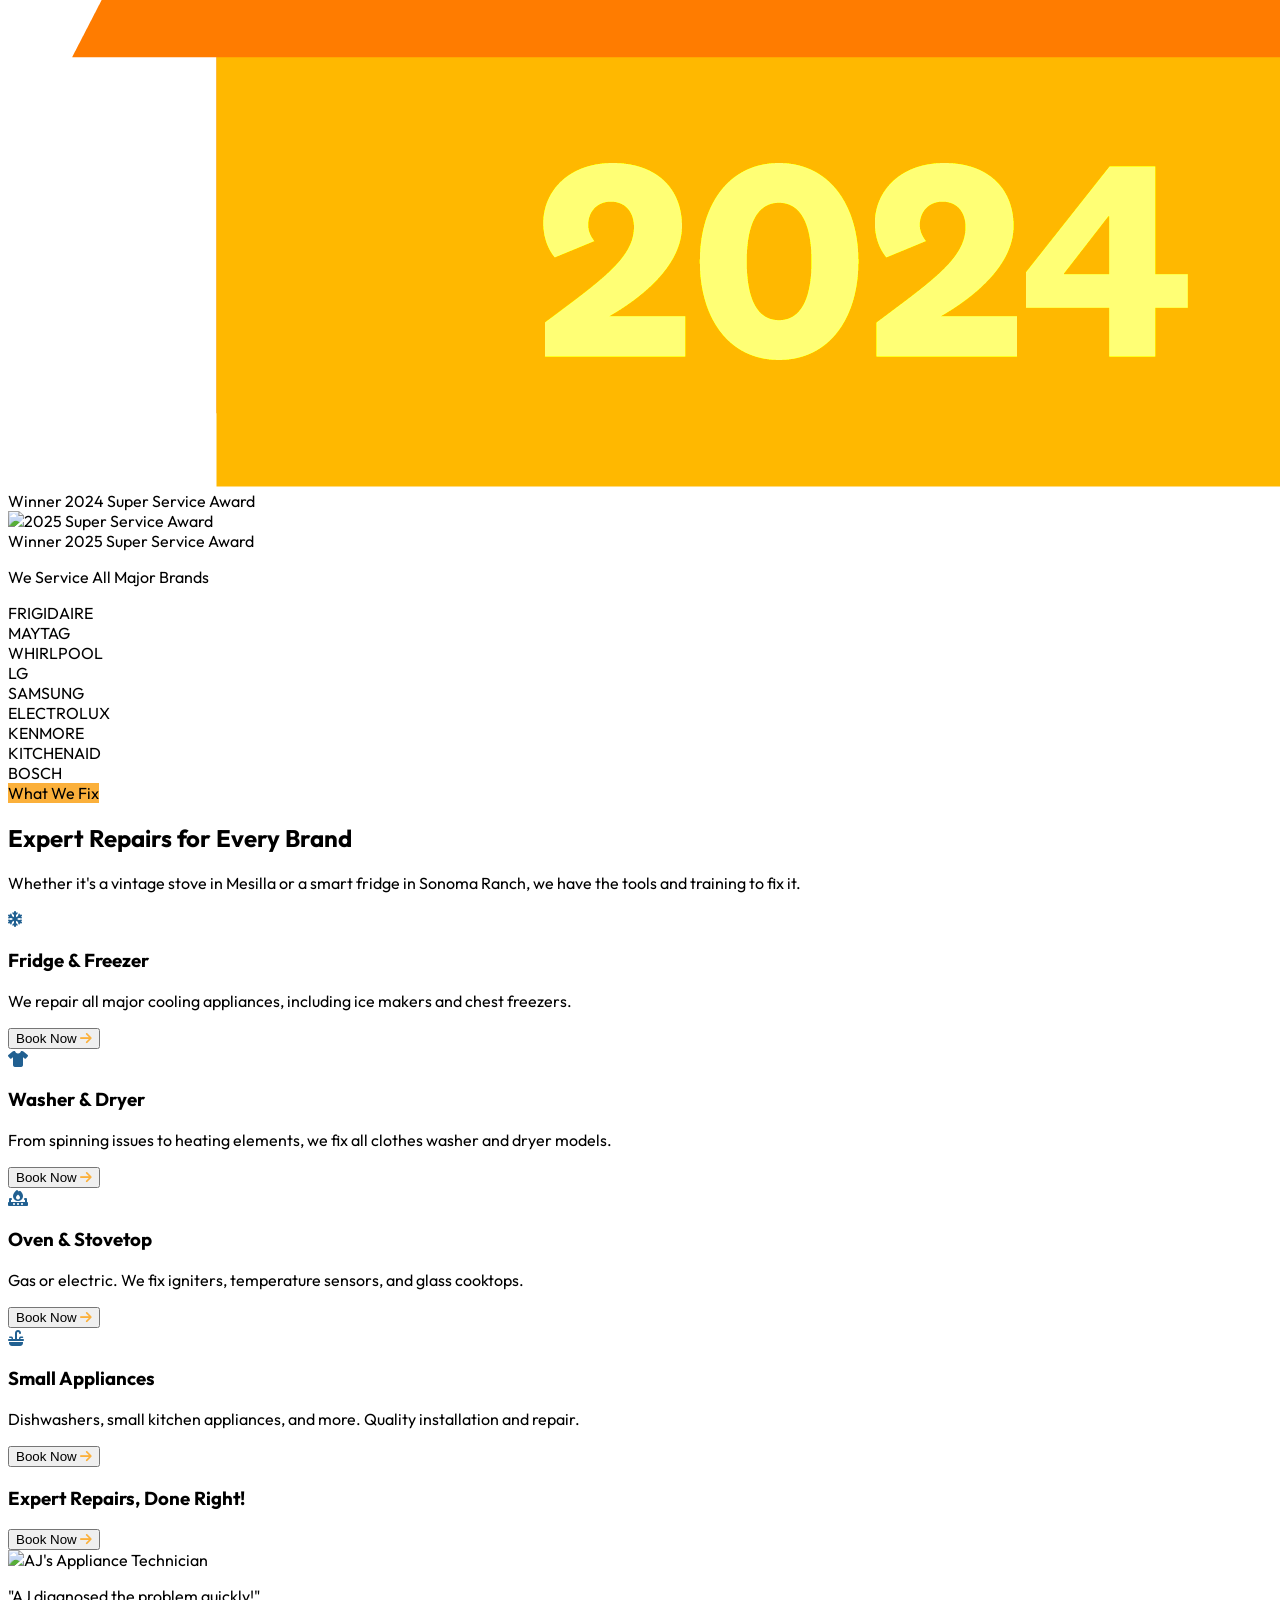
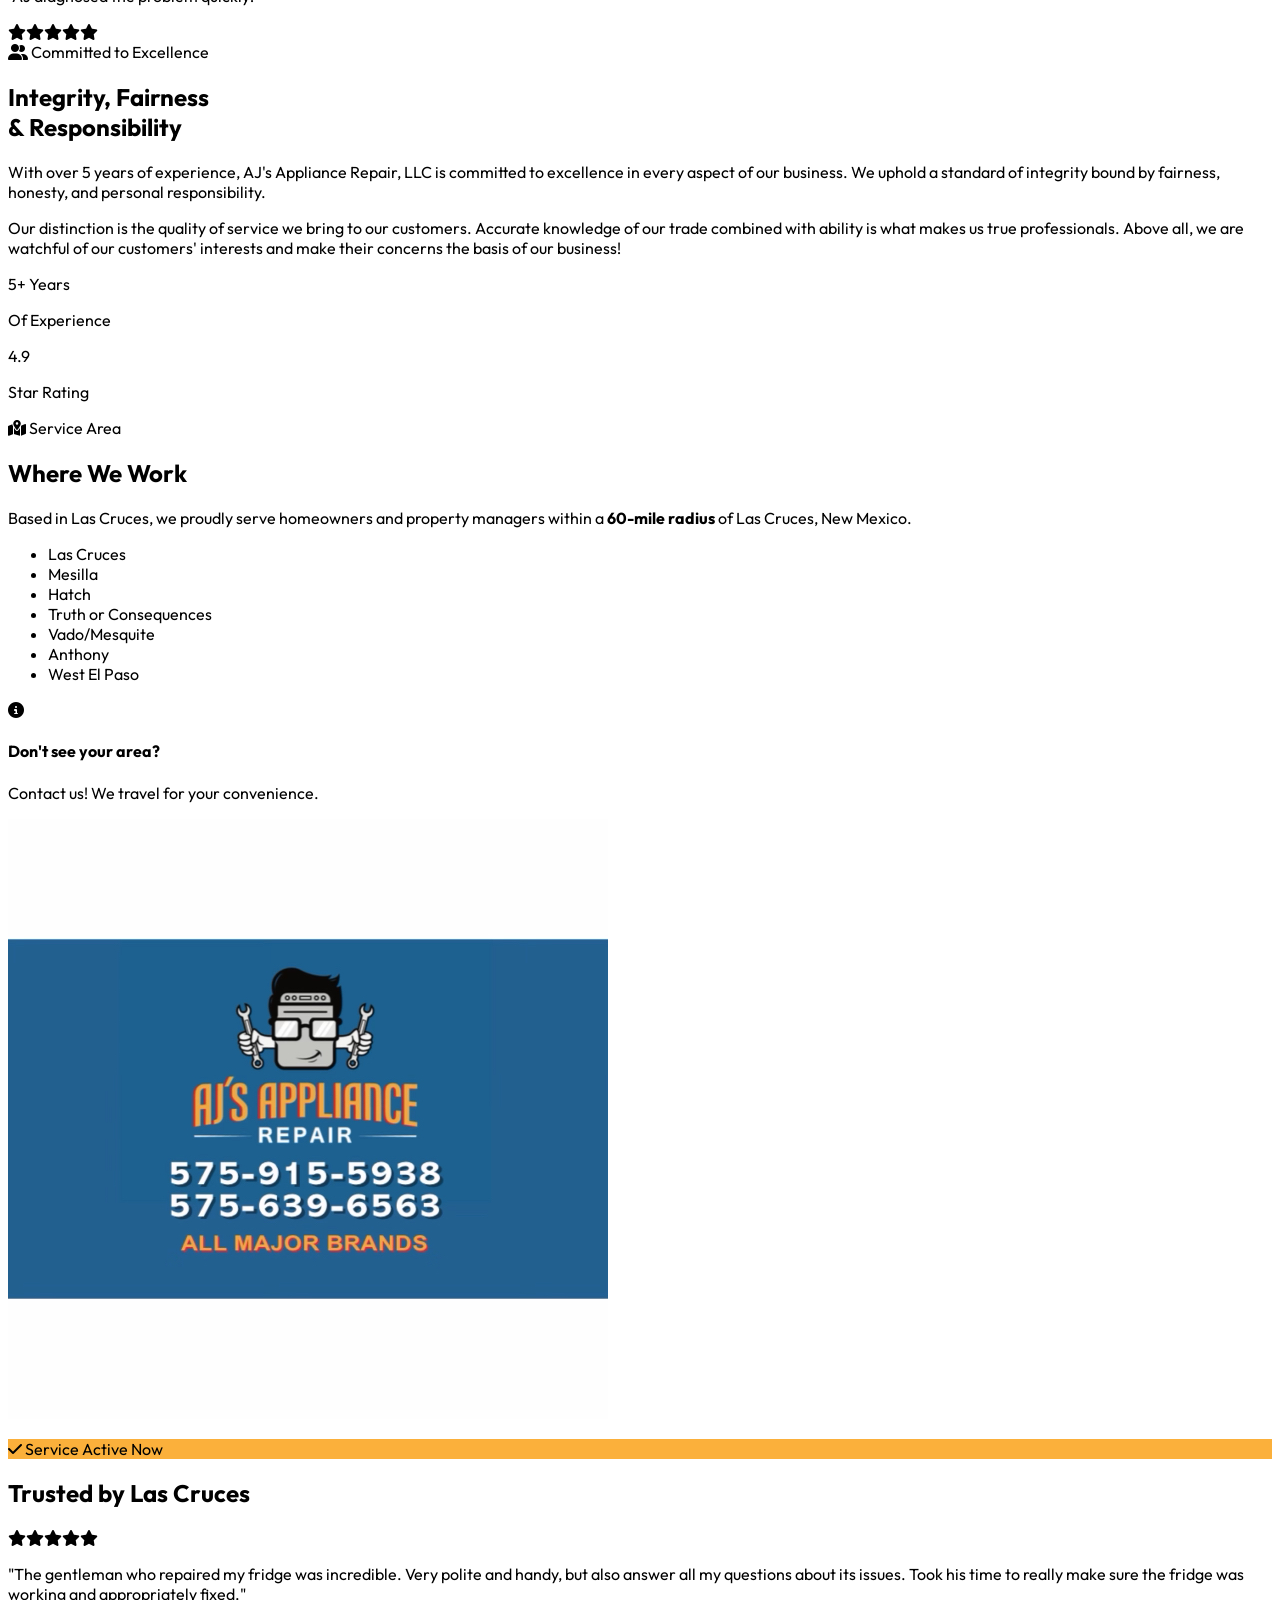
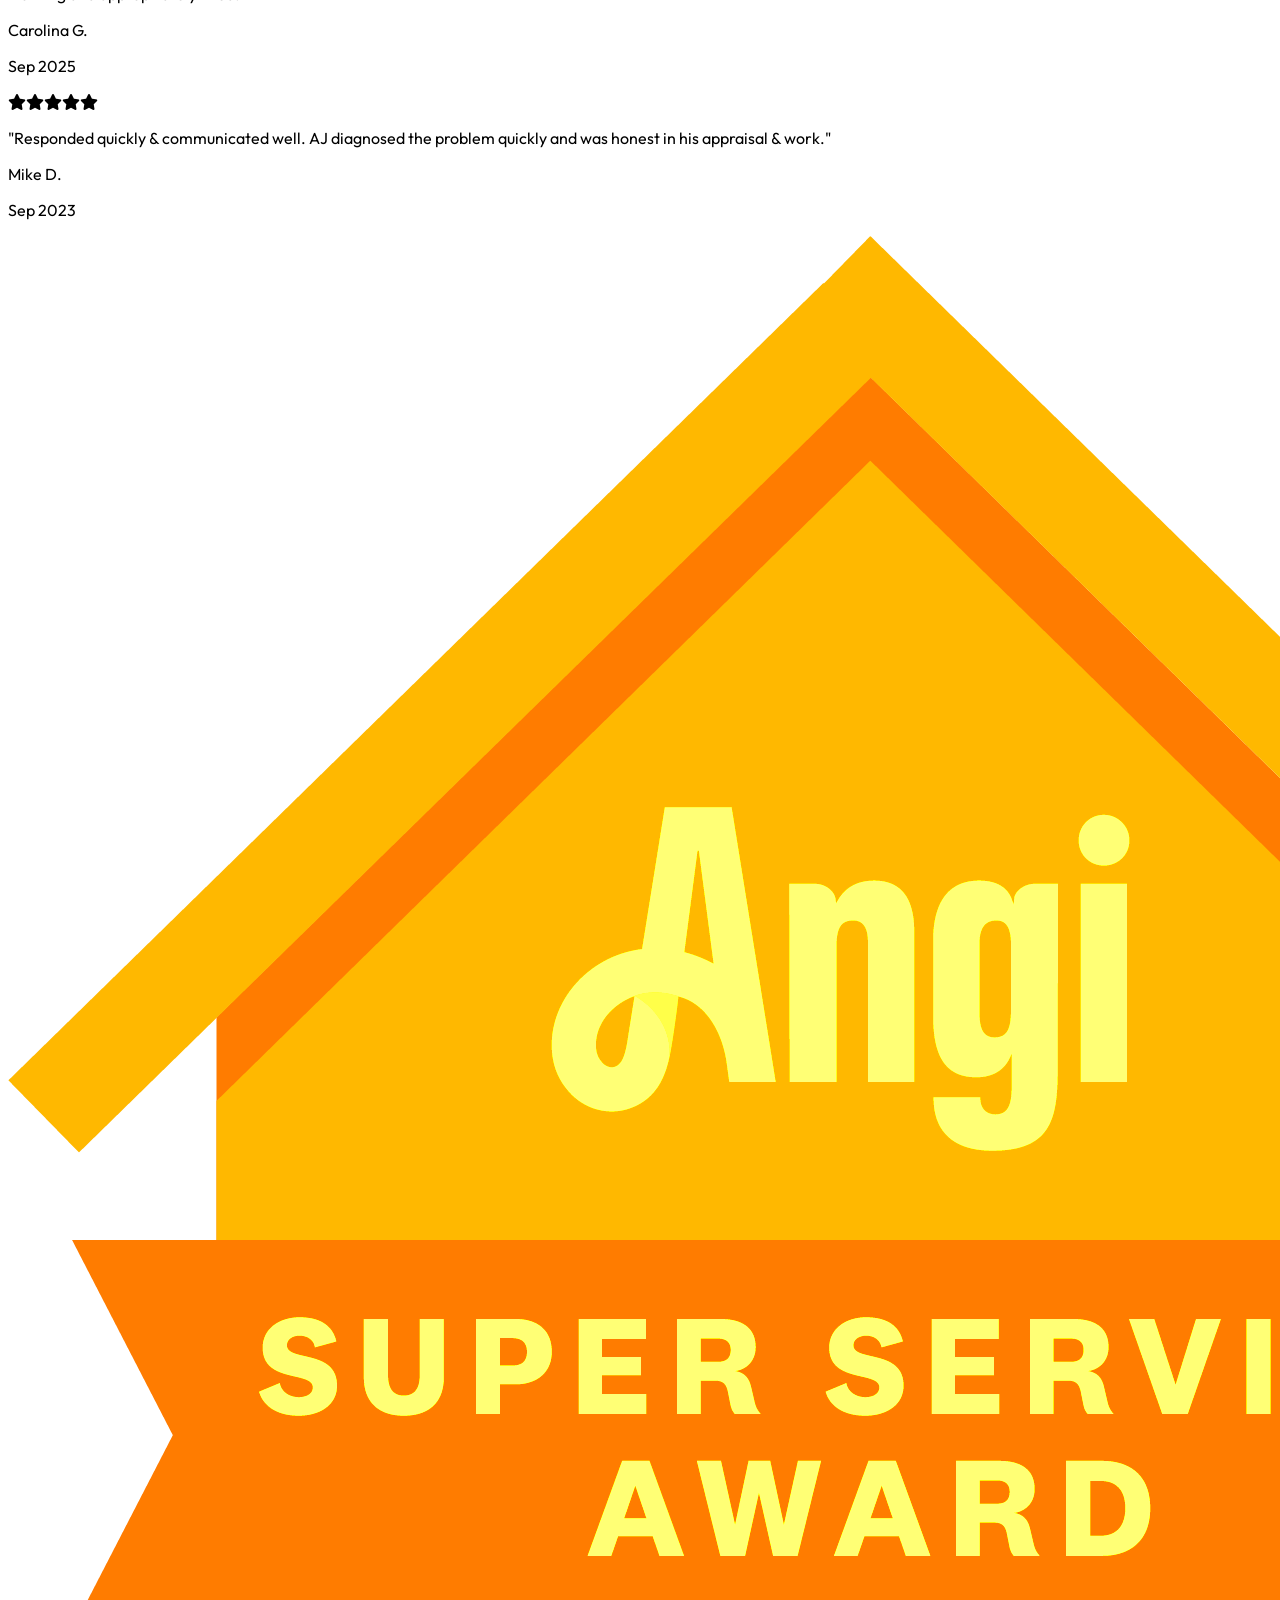
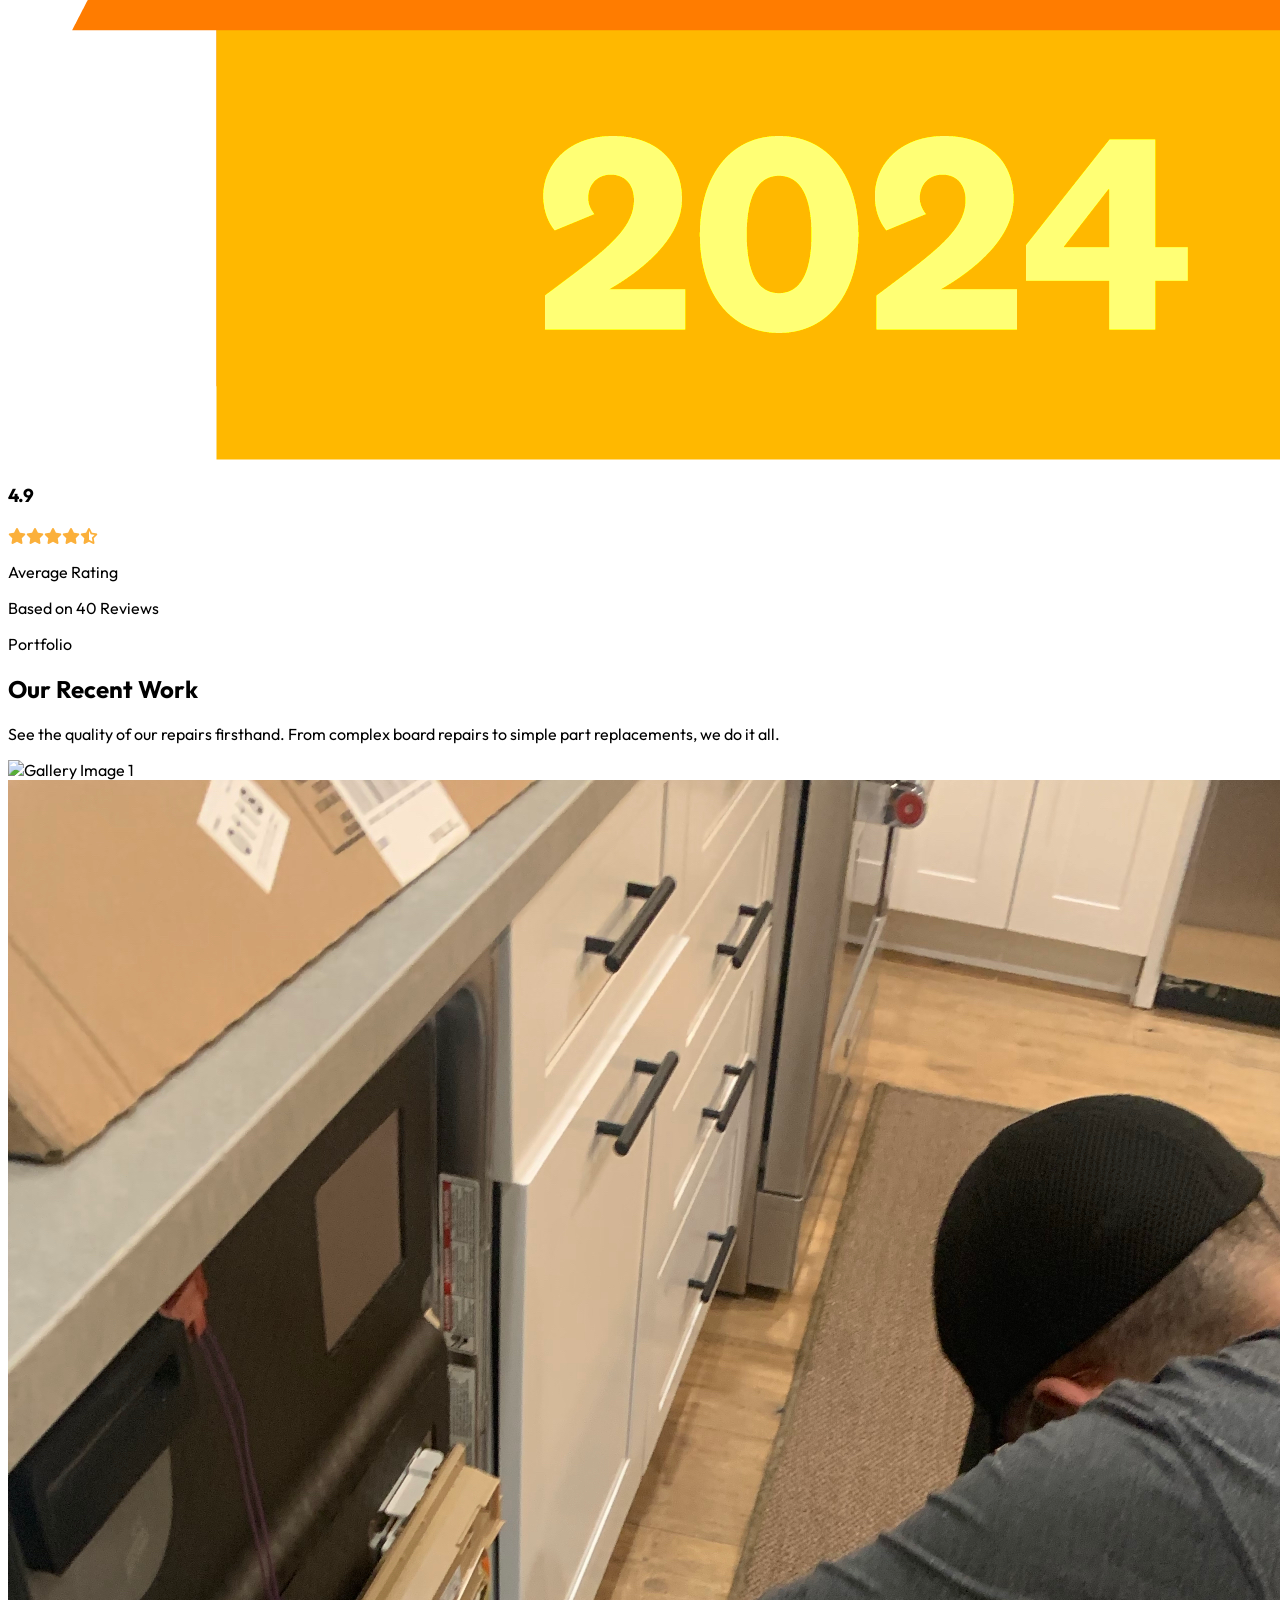
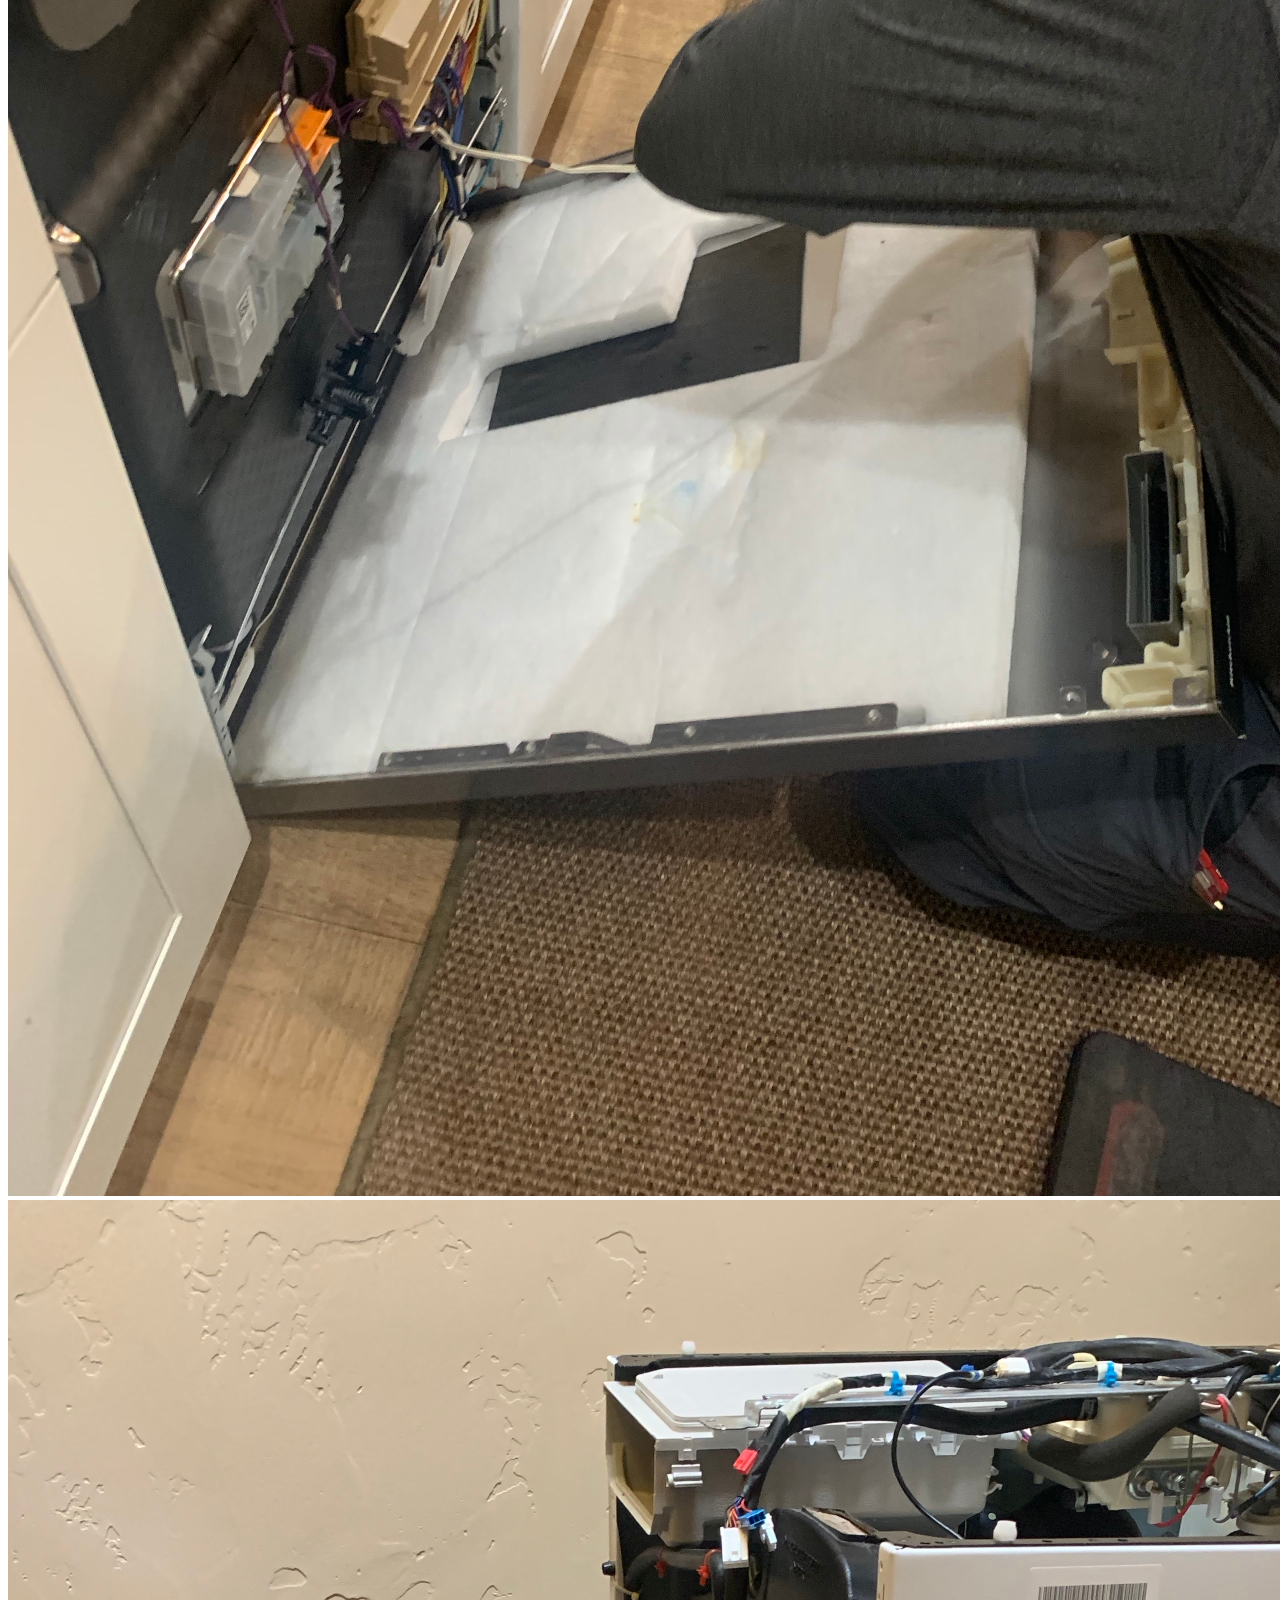
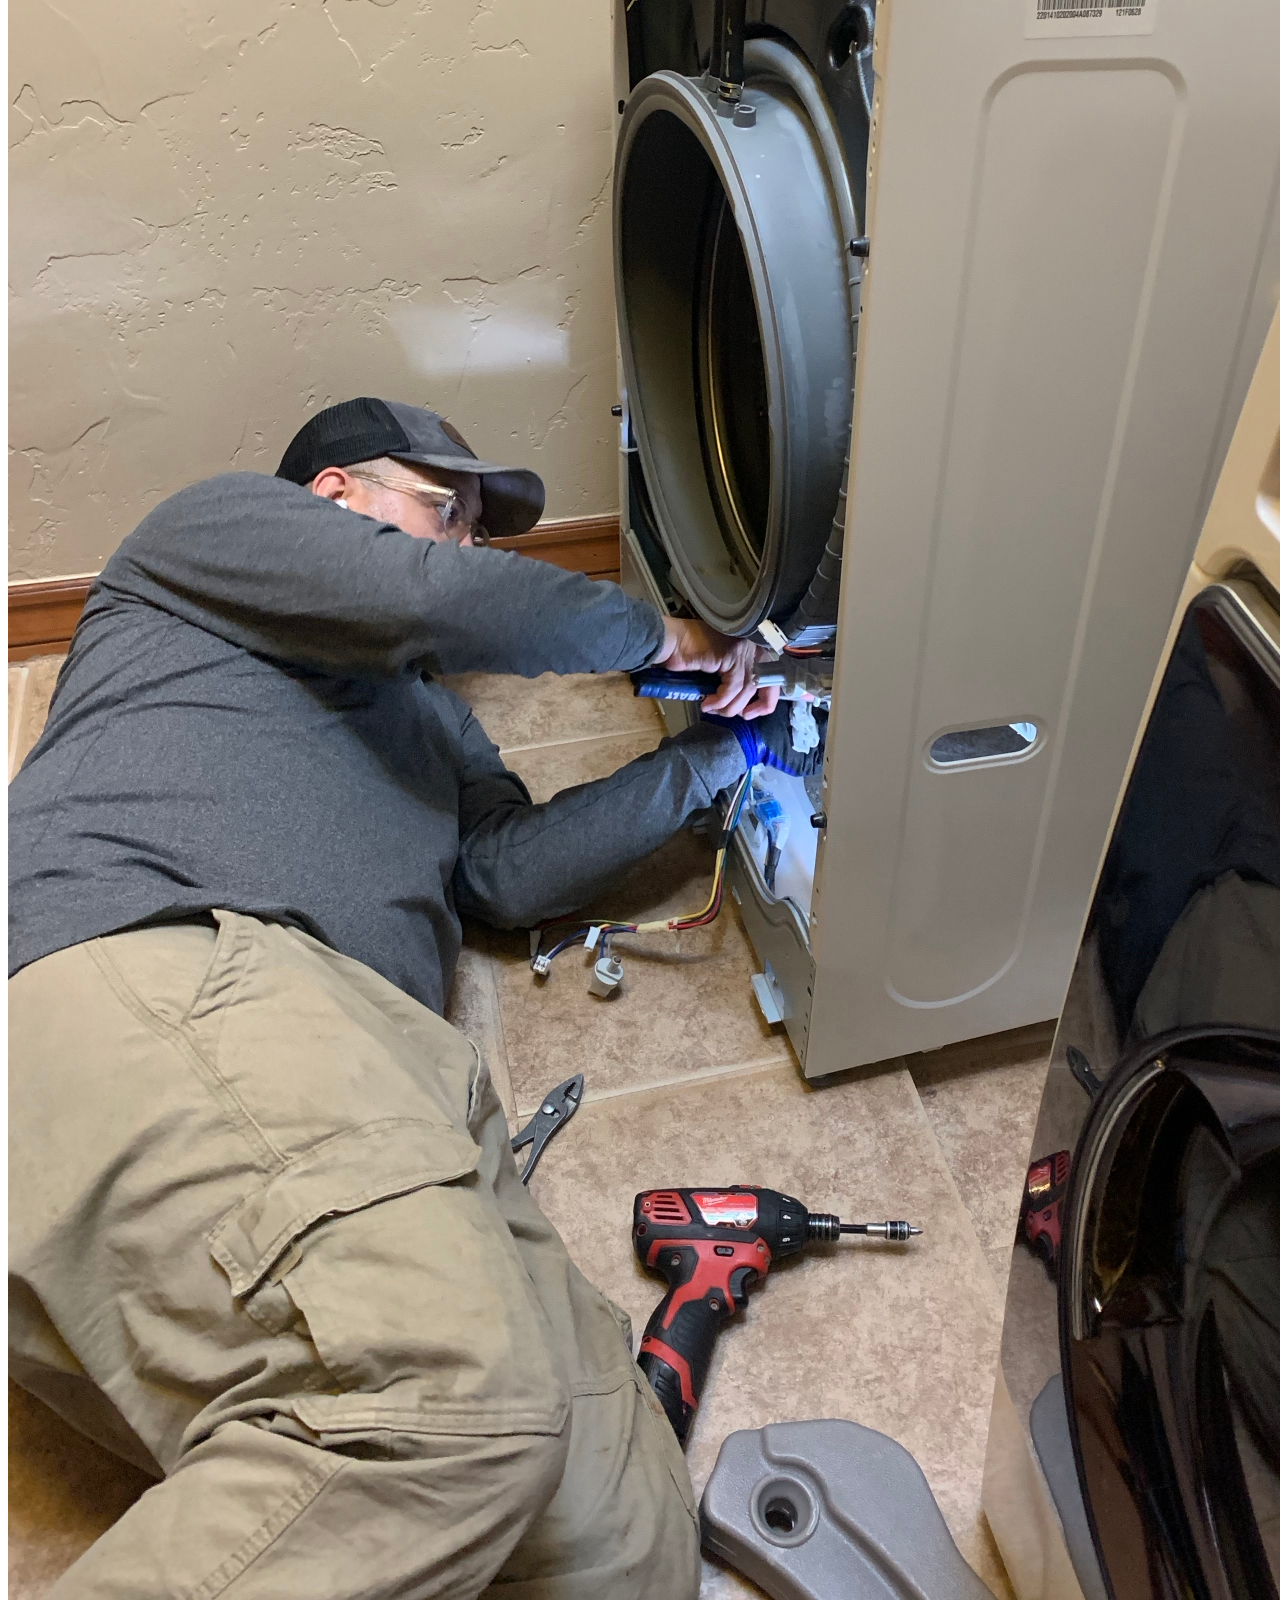
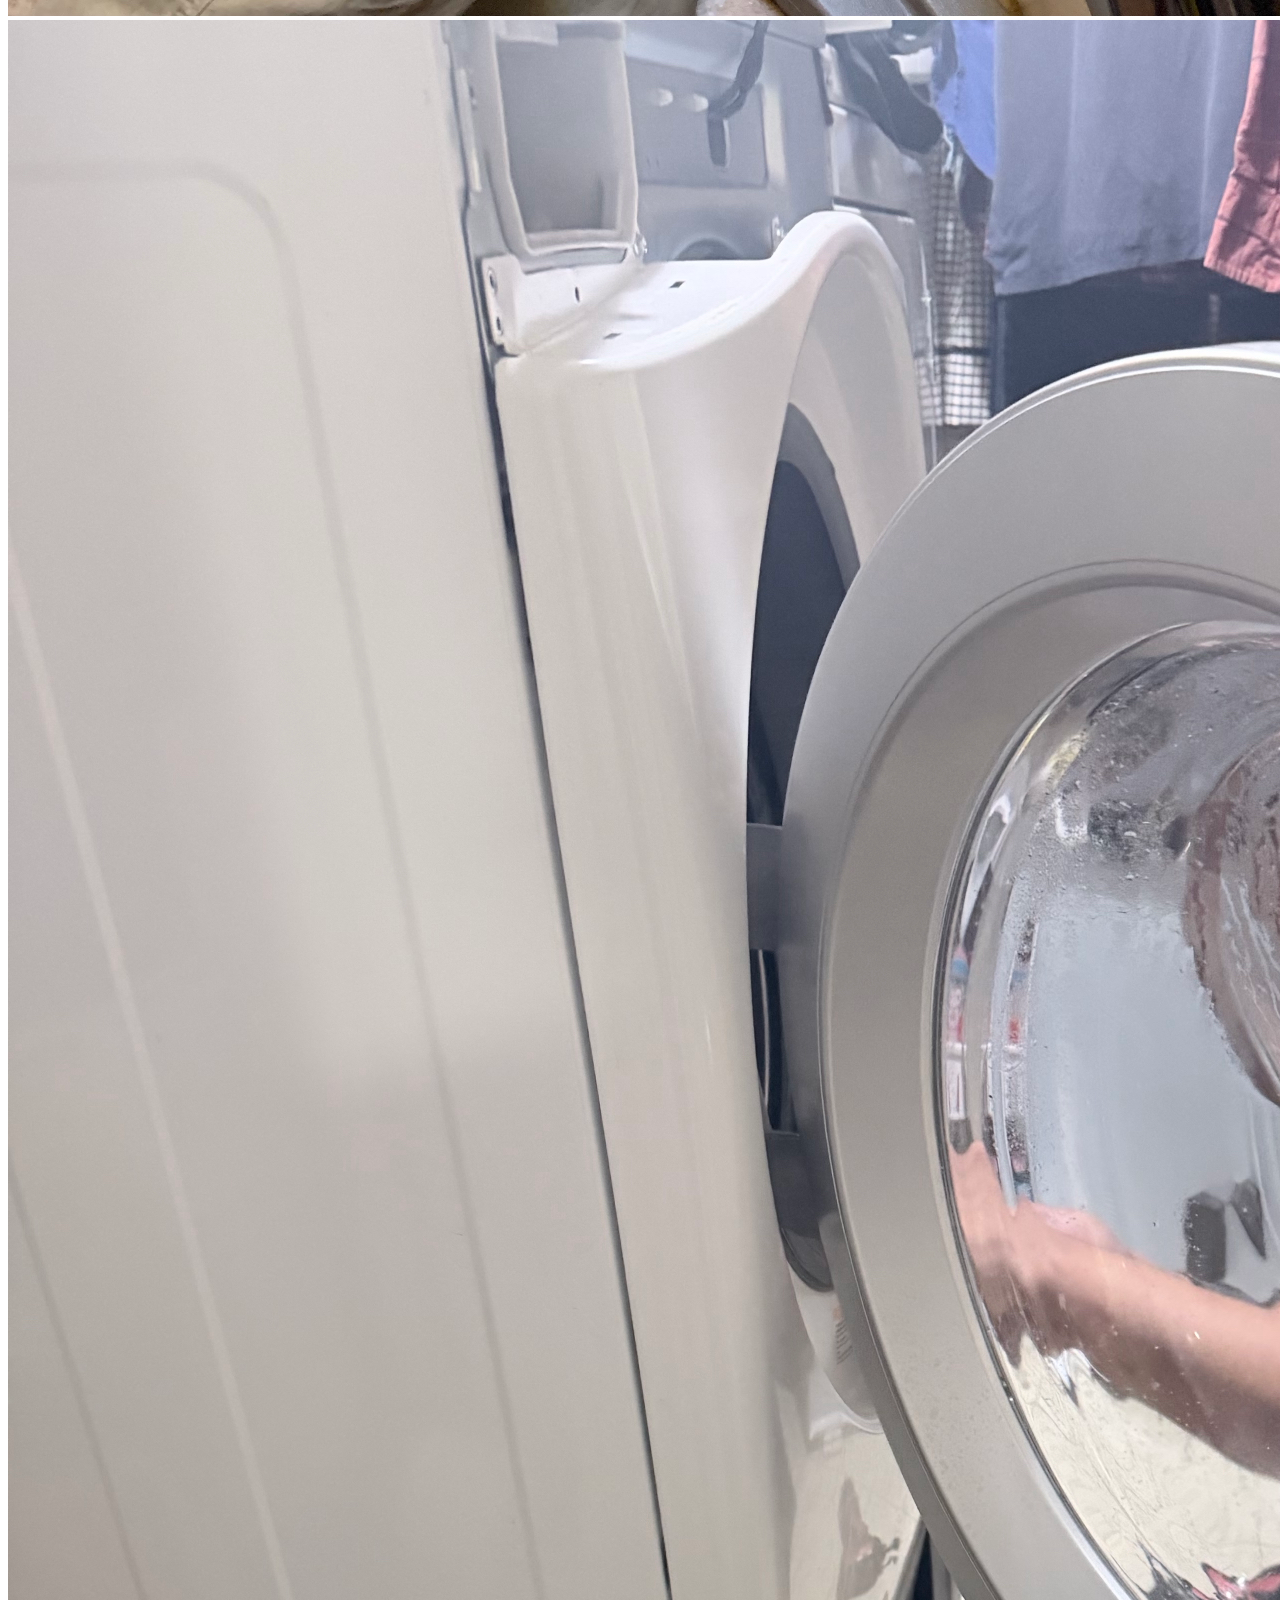
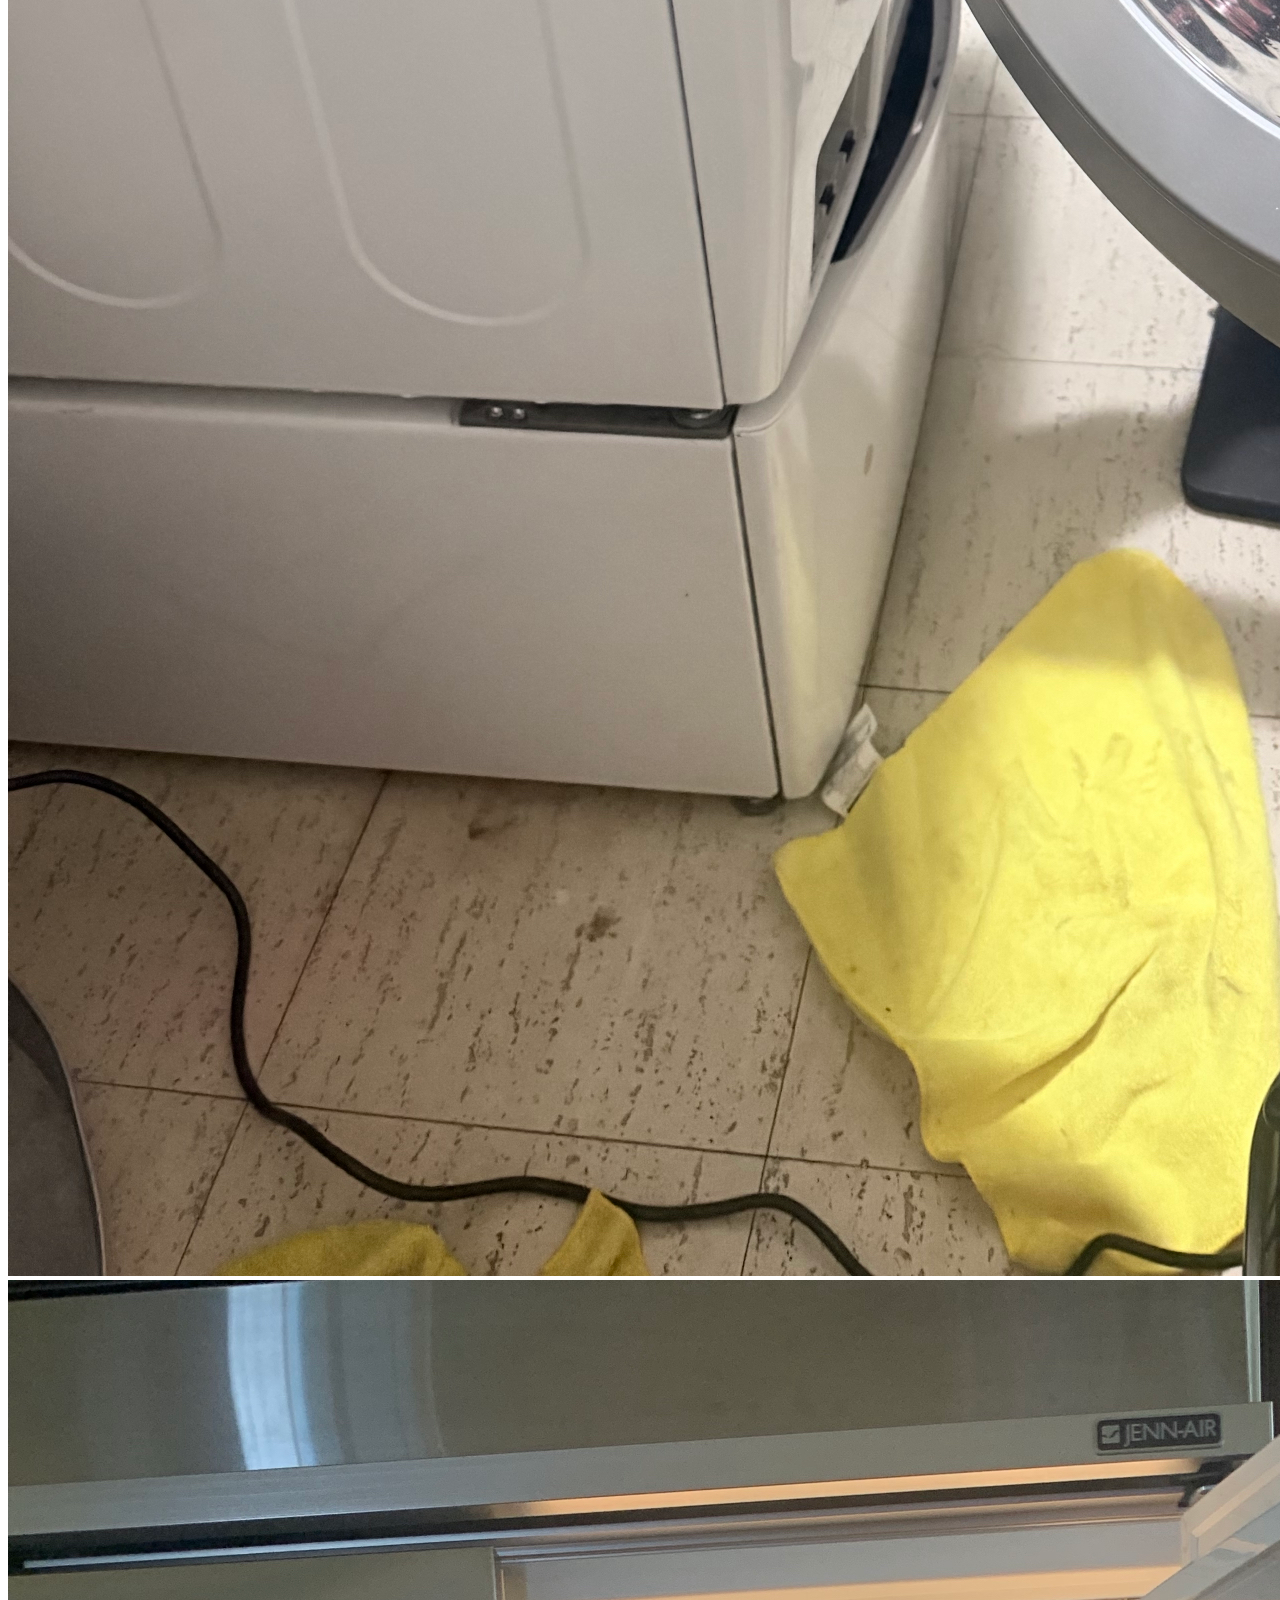
==== commit 8dbff0c4: "Update print statement from 'Hello' to 'Goodbye'" ====
--- a/index.html
+++ b/index.html
@@ -881,12 +881,17 @@
 
           <!-- Form Side -->
           <div class="p-16 lg:w-7/12 bg-white flex flex-col justify-center">
-          <form action="https://formspree.io/f/mjgayaba" method="POST" onsubmit="event.preventDefault(); submitForm(this, 'Quote');" class="space-y-4">
+         <form action="https://formspree.io/f/mjgayaba" method="POST" onsubmit="event.preventDefault(); submitForm(this, 'Quote');" class="space-y-4">
                 <div class="grid grid-cols-1 md:grid-cols-2 gap-4">
                     <input type="text" name="name" placeholder="Name" class="w-full px-4 py-3 bg-gray-50 border border-gray-200 rounded-lg focus:outline-none focus:ring-2 focus:ring-brand focus:border-transparent transition text-stone-700 font-light" required>
-                    <input type="email" name="email" placeholder="Email" class="w-full px-4 py-3 bg-gray-50 border border-gray-200 rounded-lg focus:outline-none focus:ring-2 focus:ring-brand focus:border-transparent transition text-stone-700 font-light" required>
+                    <input type="email" name="email" placeholder="Email Address" class="w-full px-4 py-3 bg-gray-50 border border-gray-200 rounded-lg focus:outline-none focus:ring-2 focus:ring-brand focus:border-transparent transition text-stone-700 font-light" required>
                 </div>
-                <input type="tel" name="phone" placeholder="Phone" class="w-full px-4 py-3 bg-gray-50 border border-gray-200 rounded-lg focus:outline-none focus:ring-2 focus:ring-brand focus:border-transparent transition text-stone-700 font-light" required>
+                
+                <div class="grid grid-cols-1 md:grid-cols-2 gap-4">
+                    <input type="tel" name="phone" placeholder="Phone Number" class="w-full px-4 py-3 bg-gray-50 border border-gray-200 rounded-lg focus:outline-none focus:ring-2 focus:ring-brand focus:border-transparent transition text-stone-700 font-light" required>
+                    <input type="text" name="address" placeholder="Address" class="w-full px-4 py-3 bg-gray-50 border border-gray-200 rounded-lg focus:outline-none focus:ring-2 focus:ring-brand focus:border-transparent transition text-stone-700 font-light" required>
+                </div>
+
                 <div class="relative">
                   <select name="service" class="w-full px-4 py-3 bg-gray-50 border border-gray-200 rounded-lg focus:outline-none focus:ring-2 focus:ring-brand focus:border-transparent transition appearance-none text-stone-700 font-light">
                     <option value="" disabled selected>Select Service Needed</option>
@@ -902,17 +907,14 @@
                   </div>
                 </div>
 
-
               <div class="space-y-2">
-                <label
-                  class="text-xs font-light uppercase tracking-widest text-stone-500"
-                  >Message</label
-                >
+                <label class="text-xs font-light uppercase tracking-widest text-stone-500">Description</label>
                 <textarea
-                  name="message"
+                  name="description"
                   rows="4"
                   class="w-full px-4 py-4 bg-stone-50 border border-stone-200 focus:border-brand focus:ring-2 focus:ring-brand focus:ring-opacity-20 outline-none transition duration-200 resize-none font-light text-stone-800 rounded-lg"
                   placeholder="Briefly describe the issue..."
+                  required
                 ></textarea>
               </div>
 
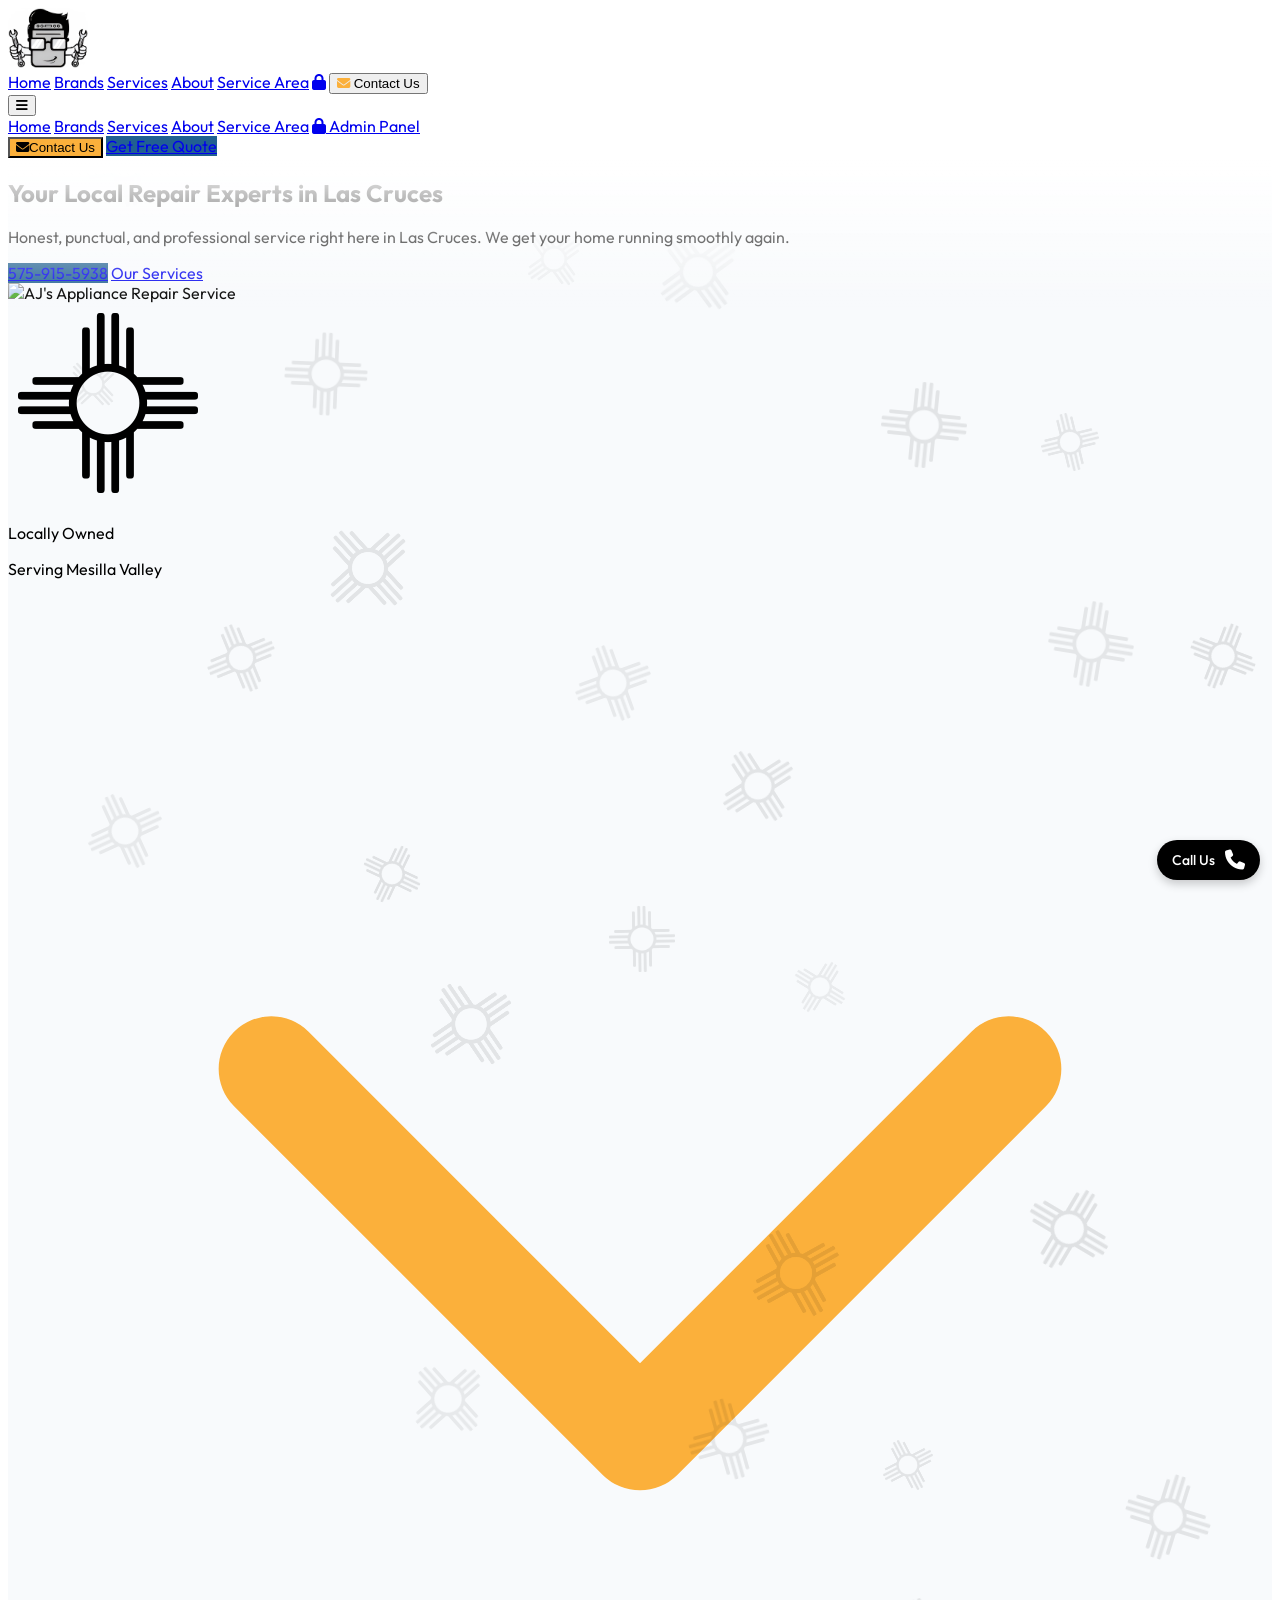
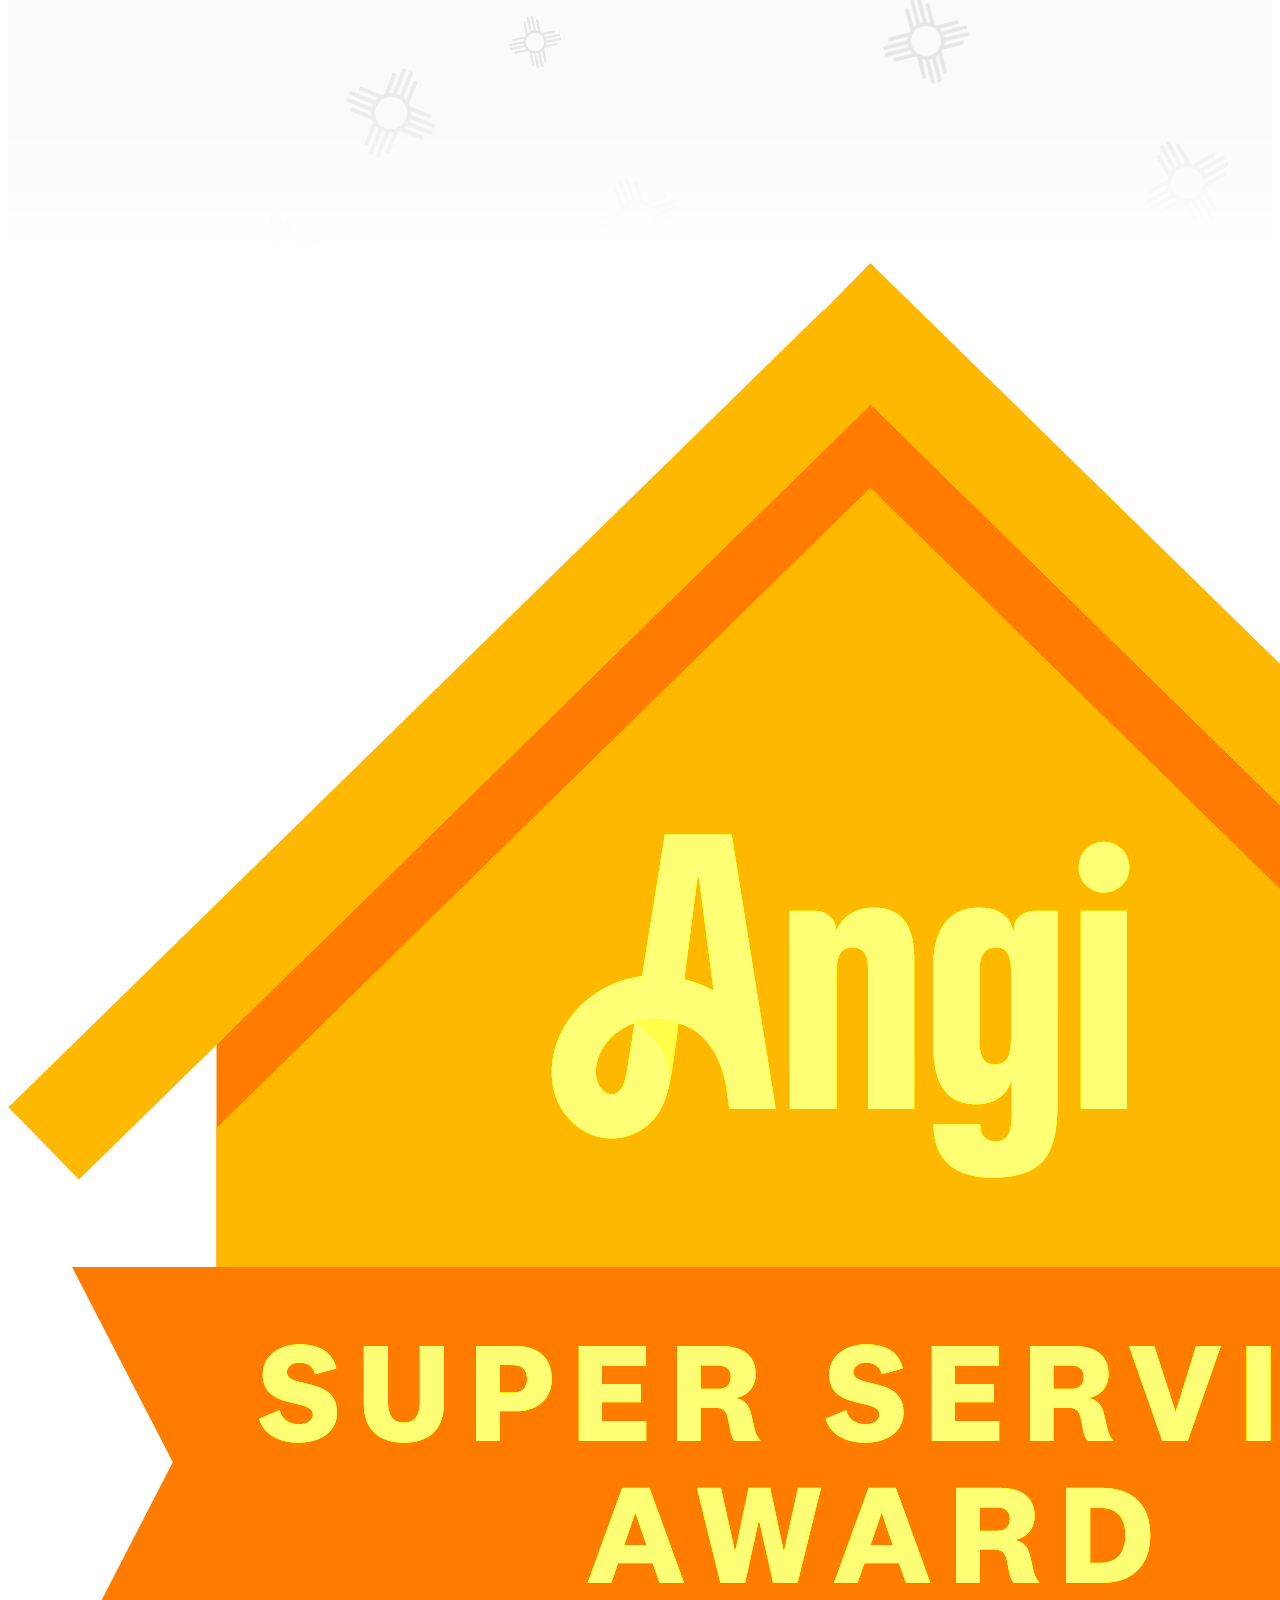
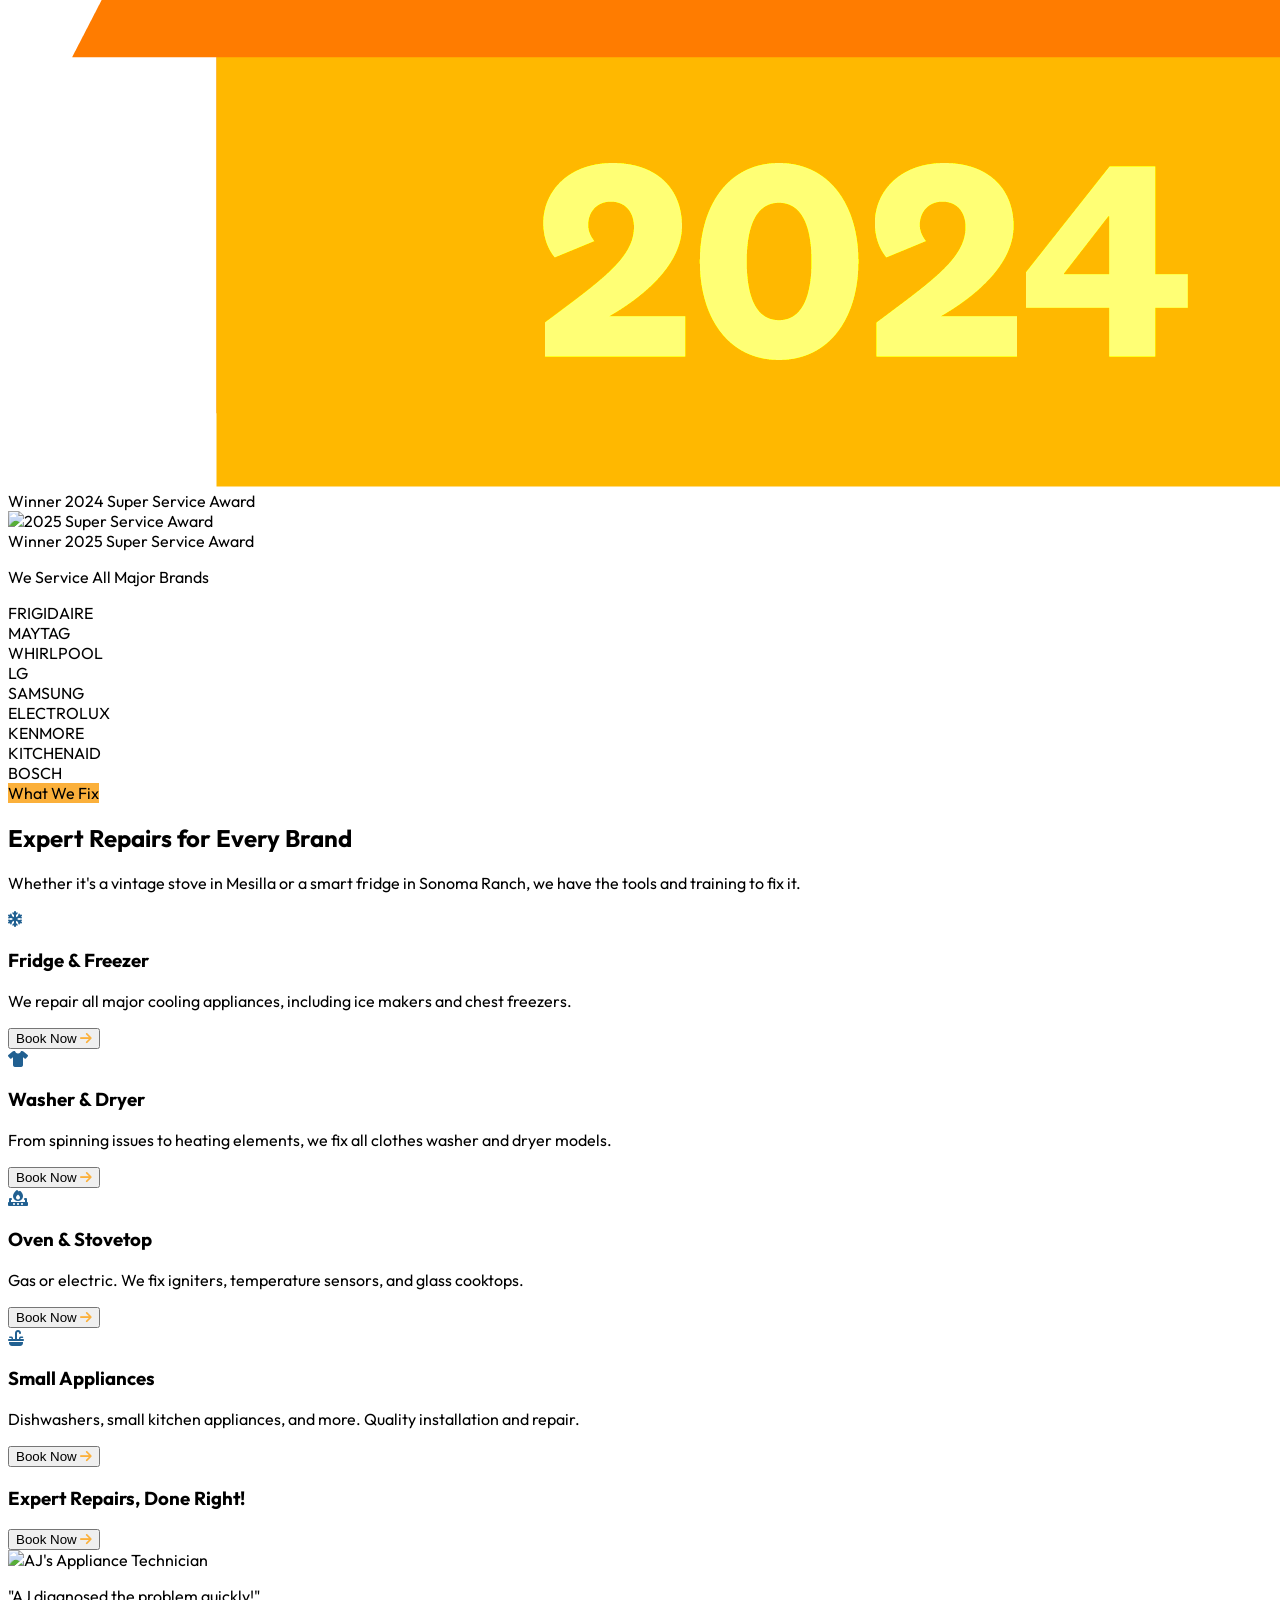
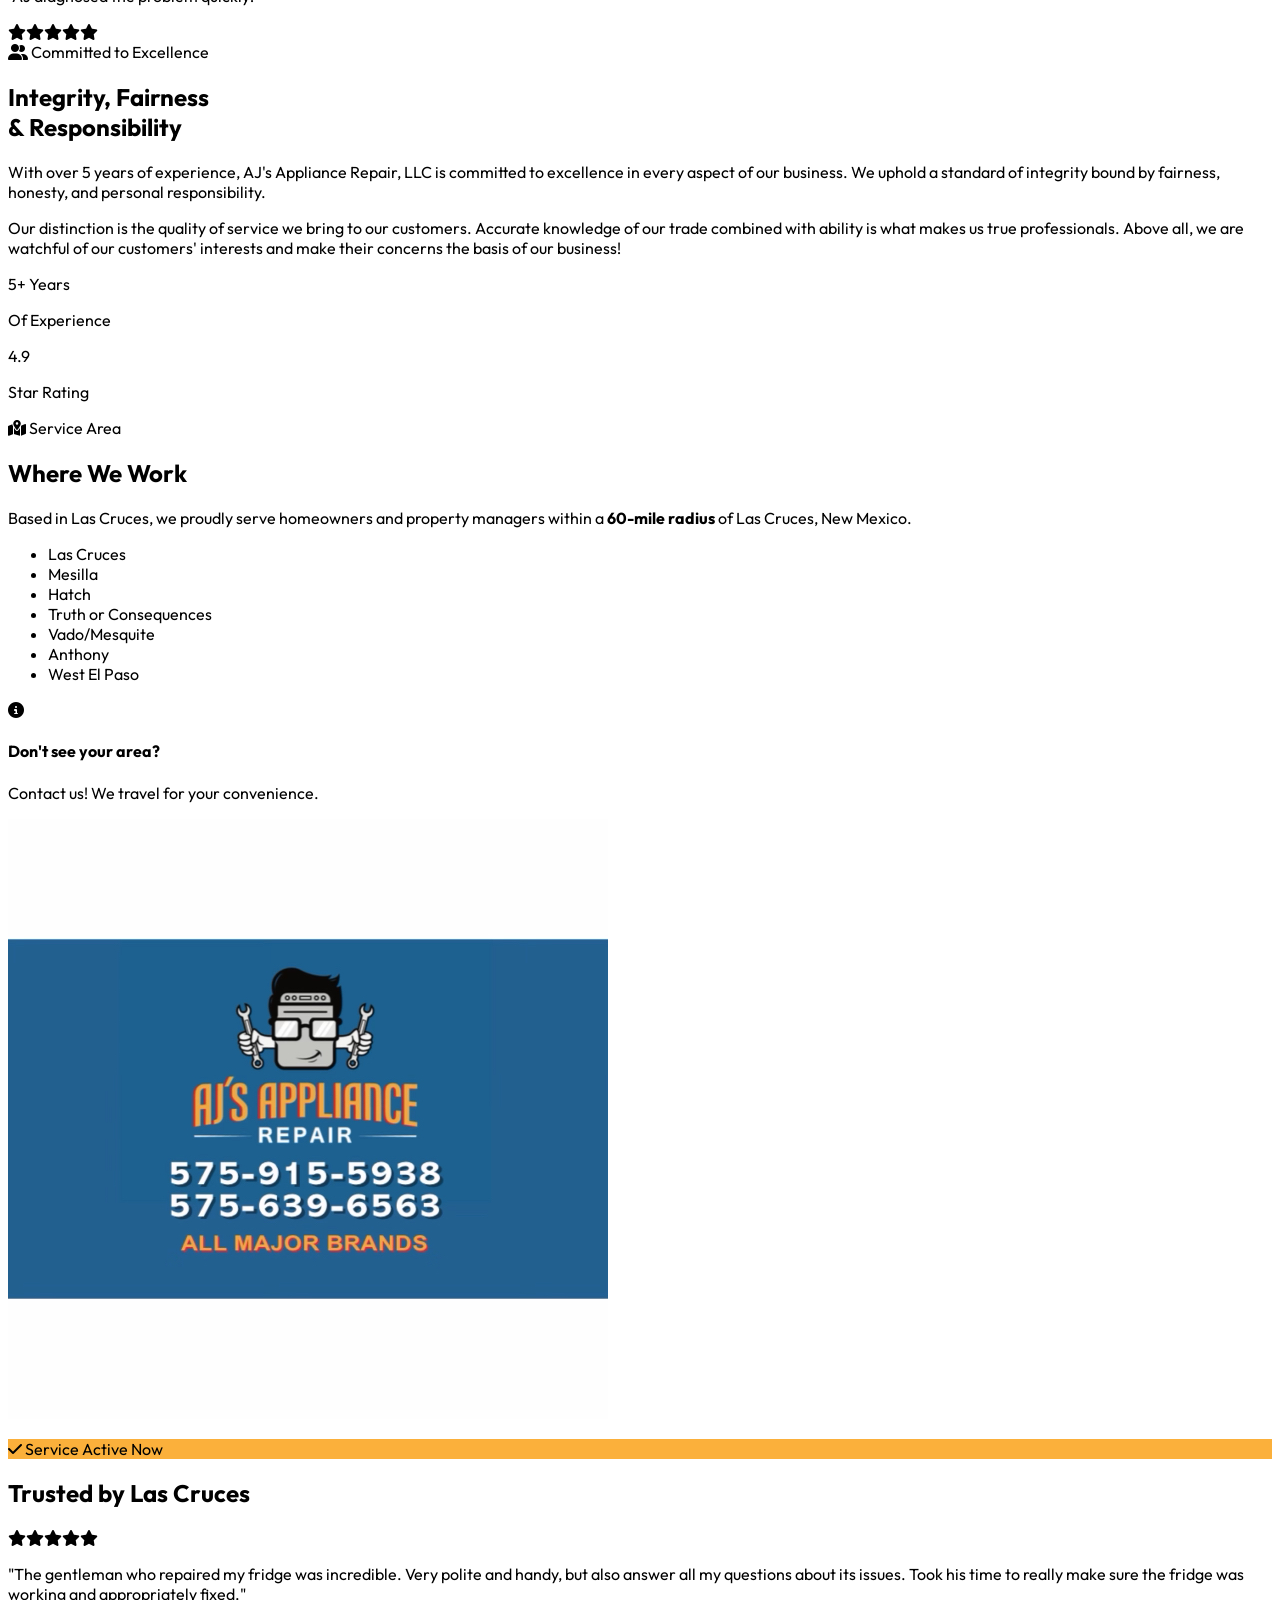
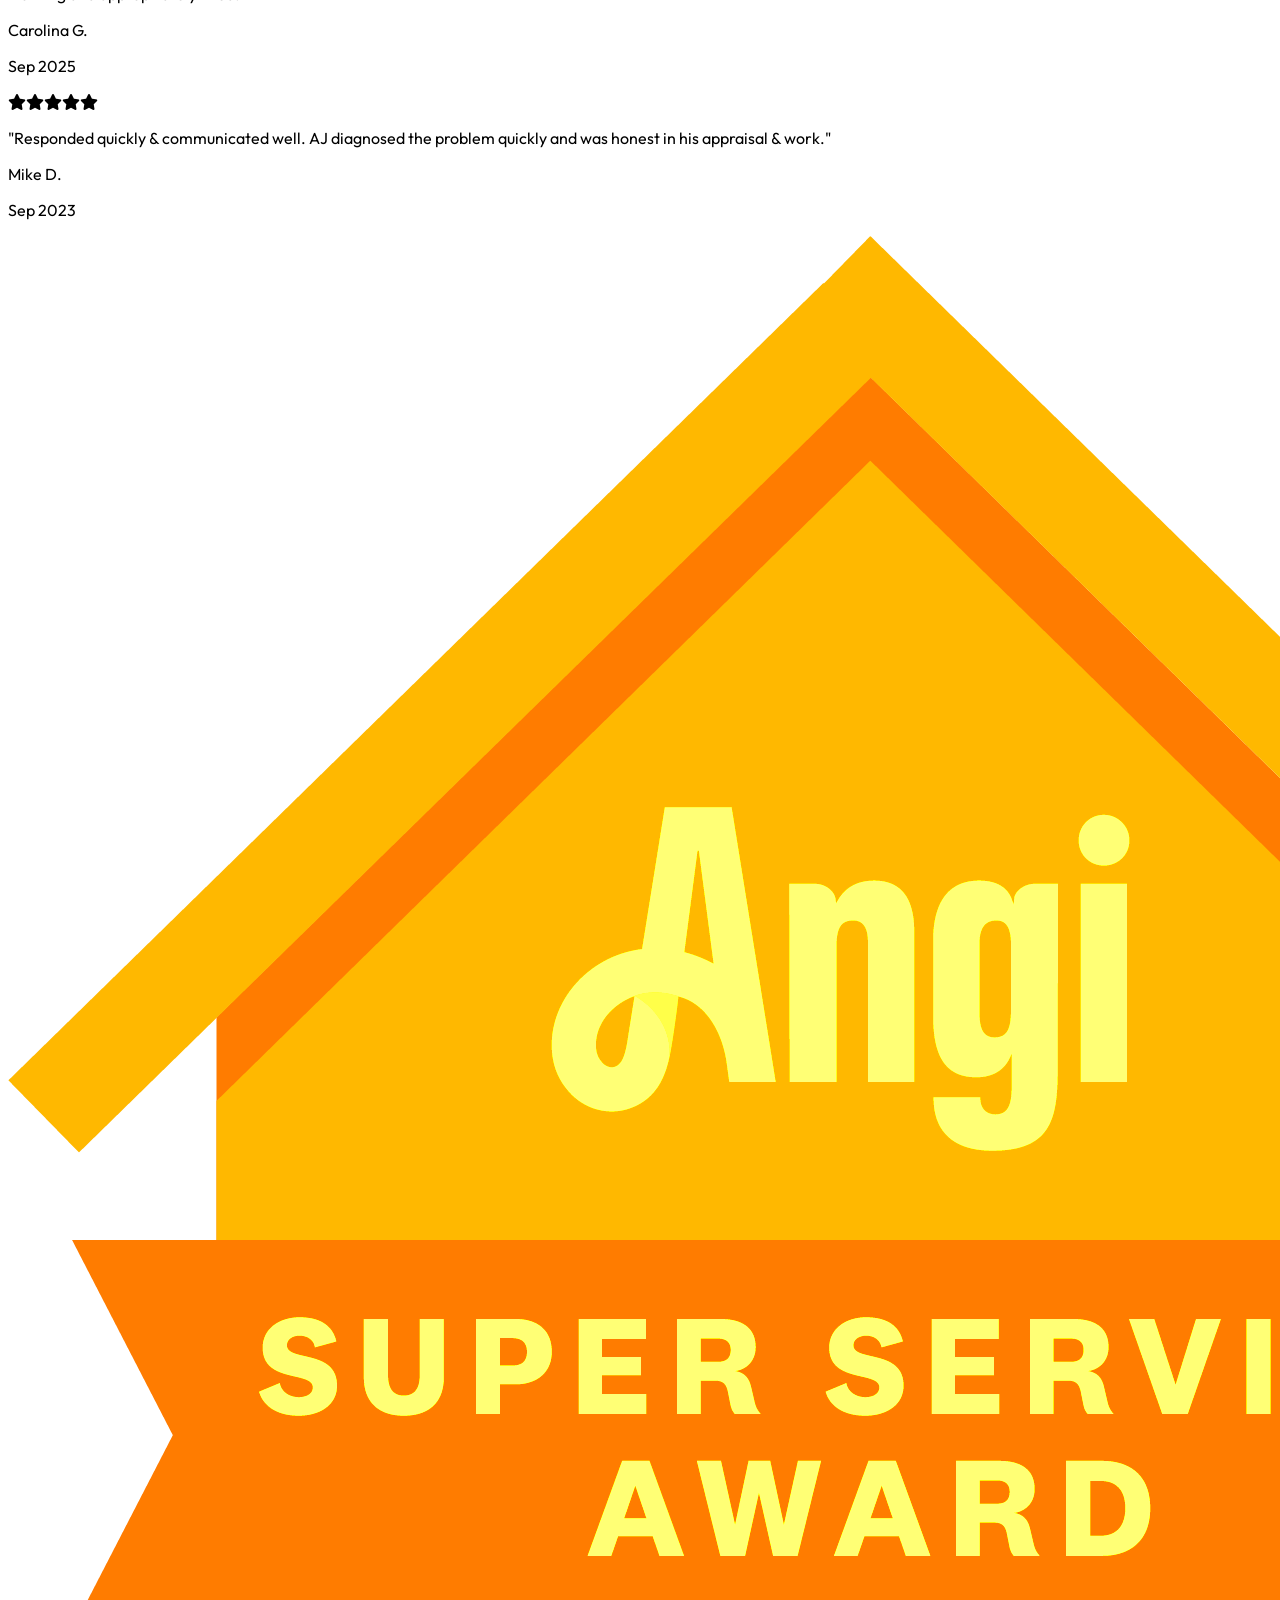
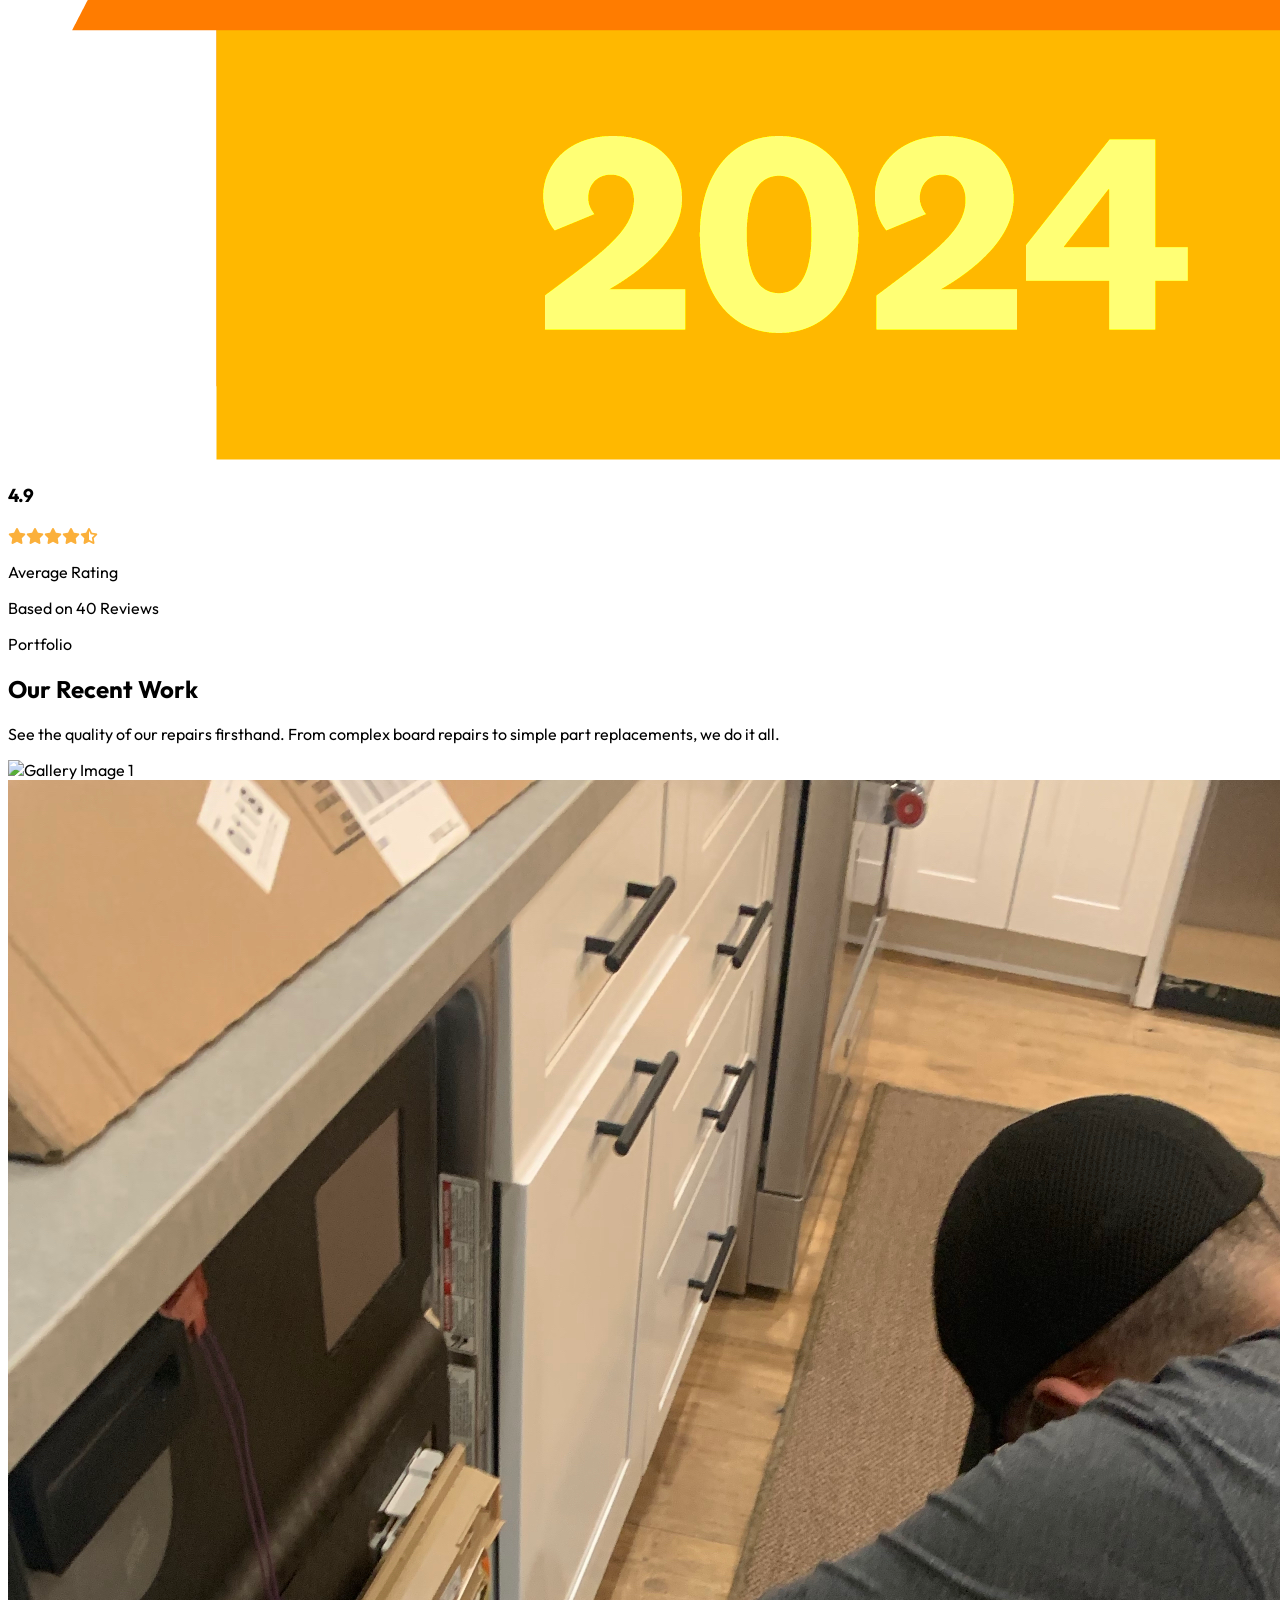
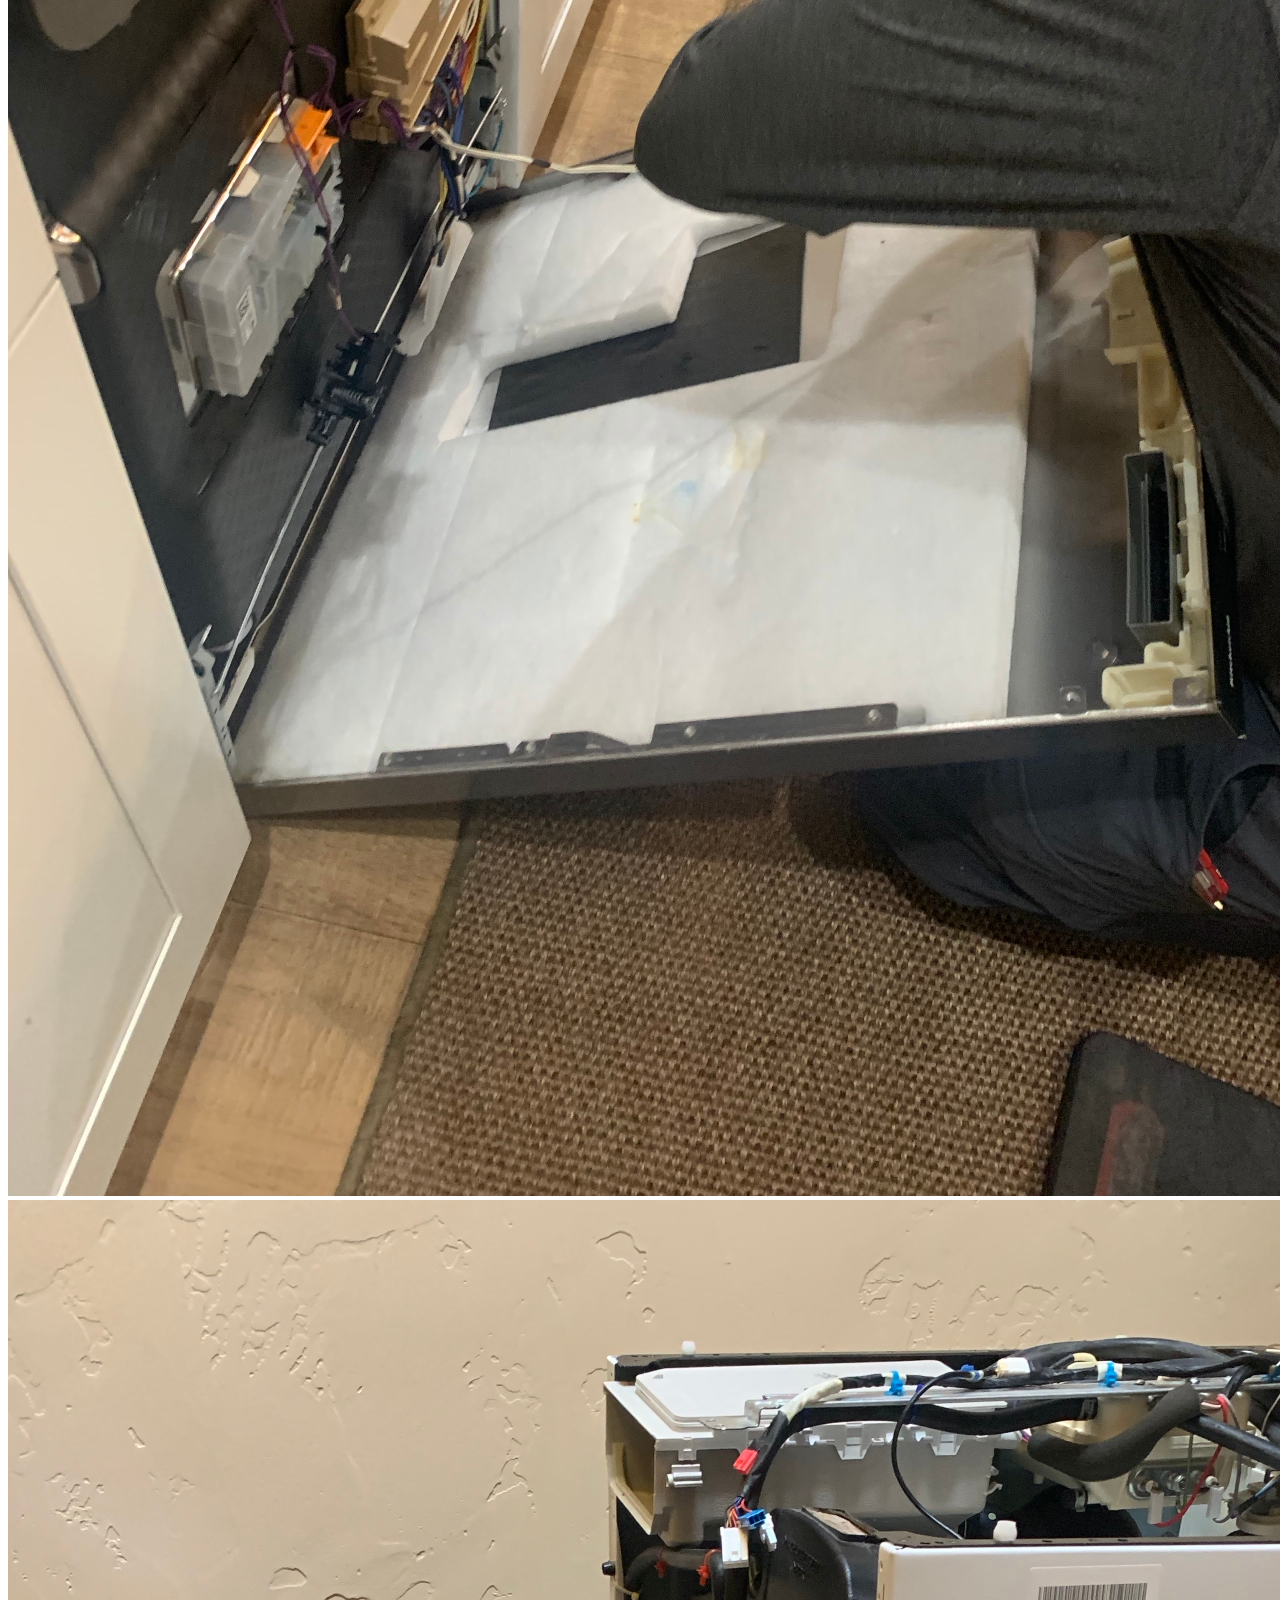
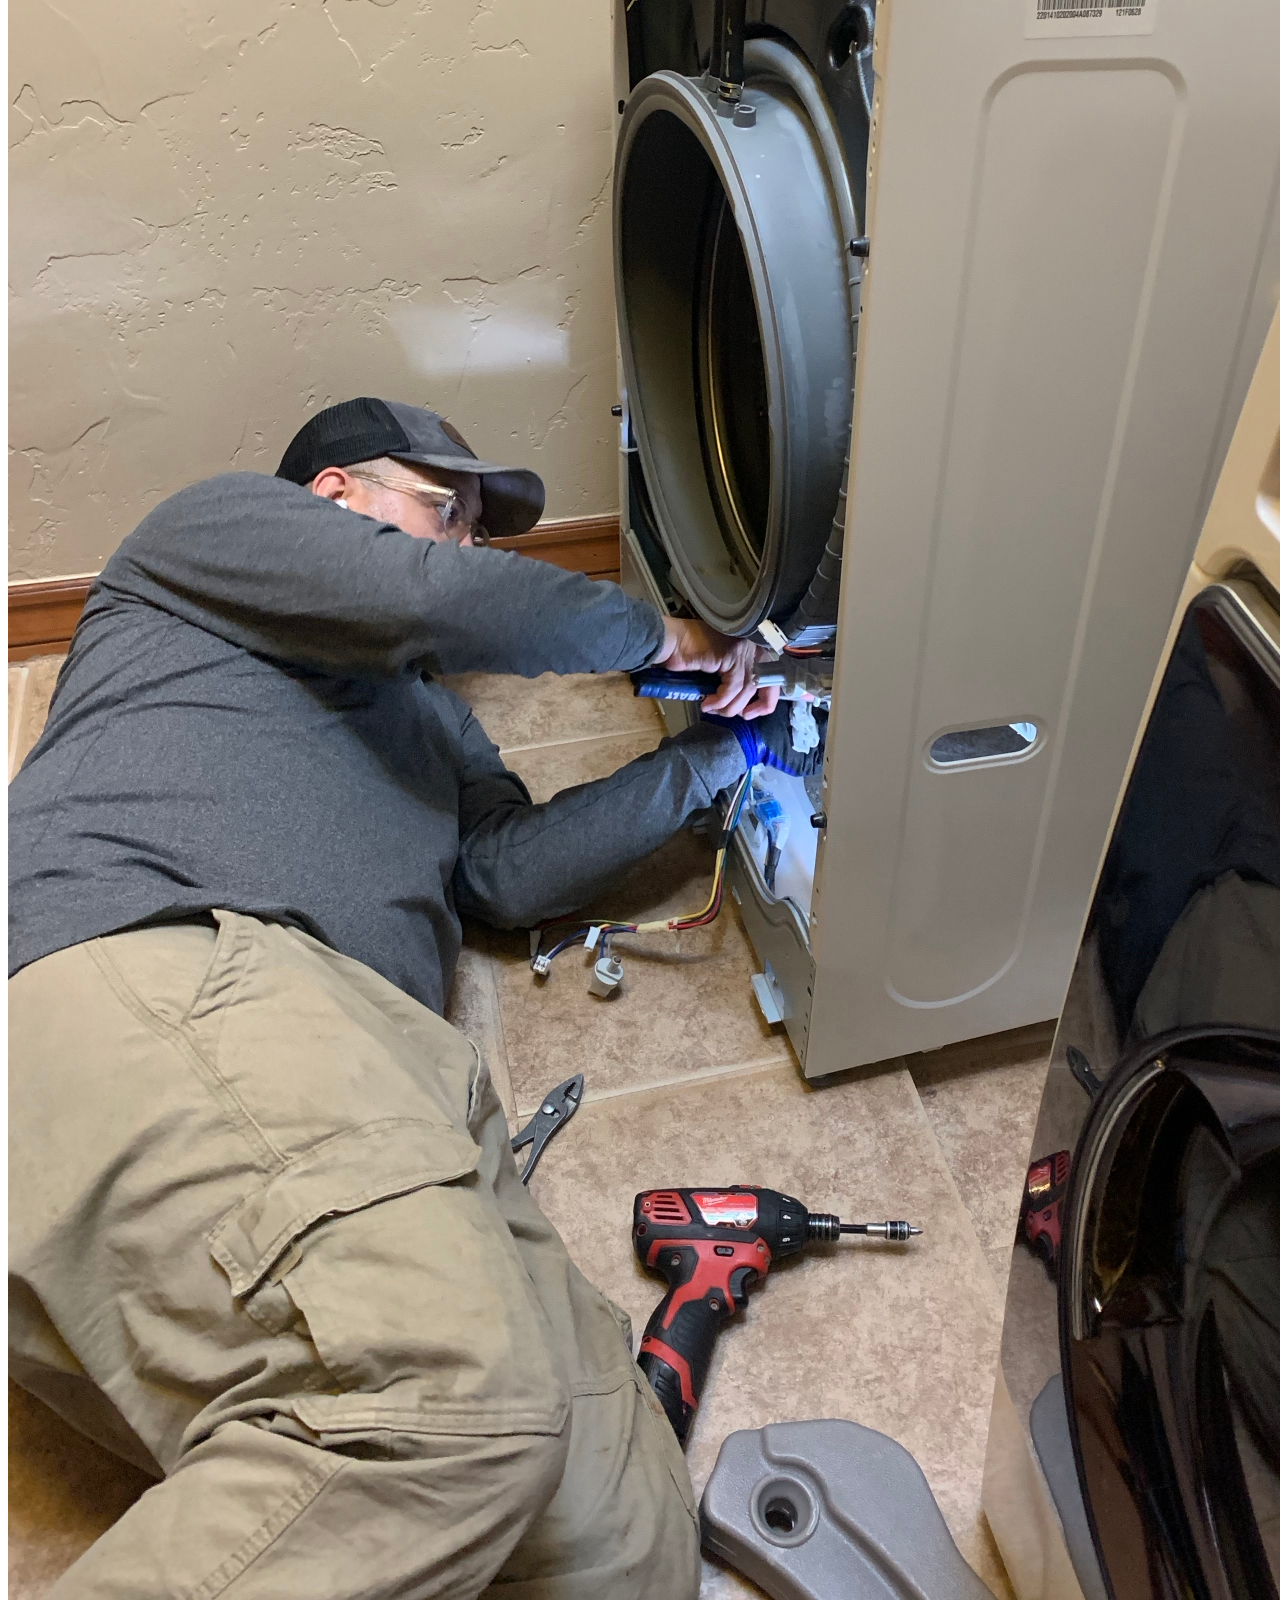
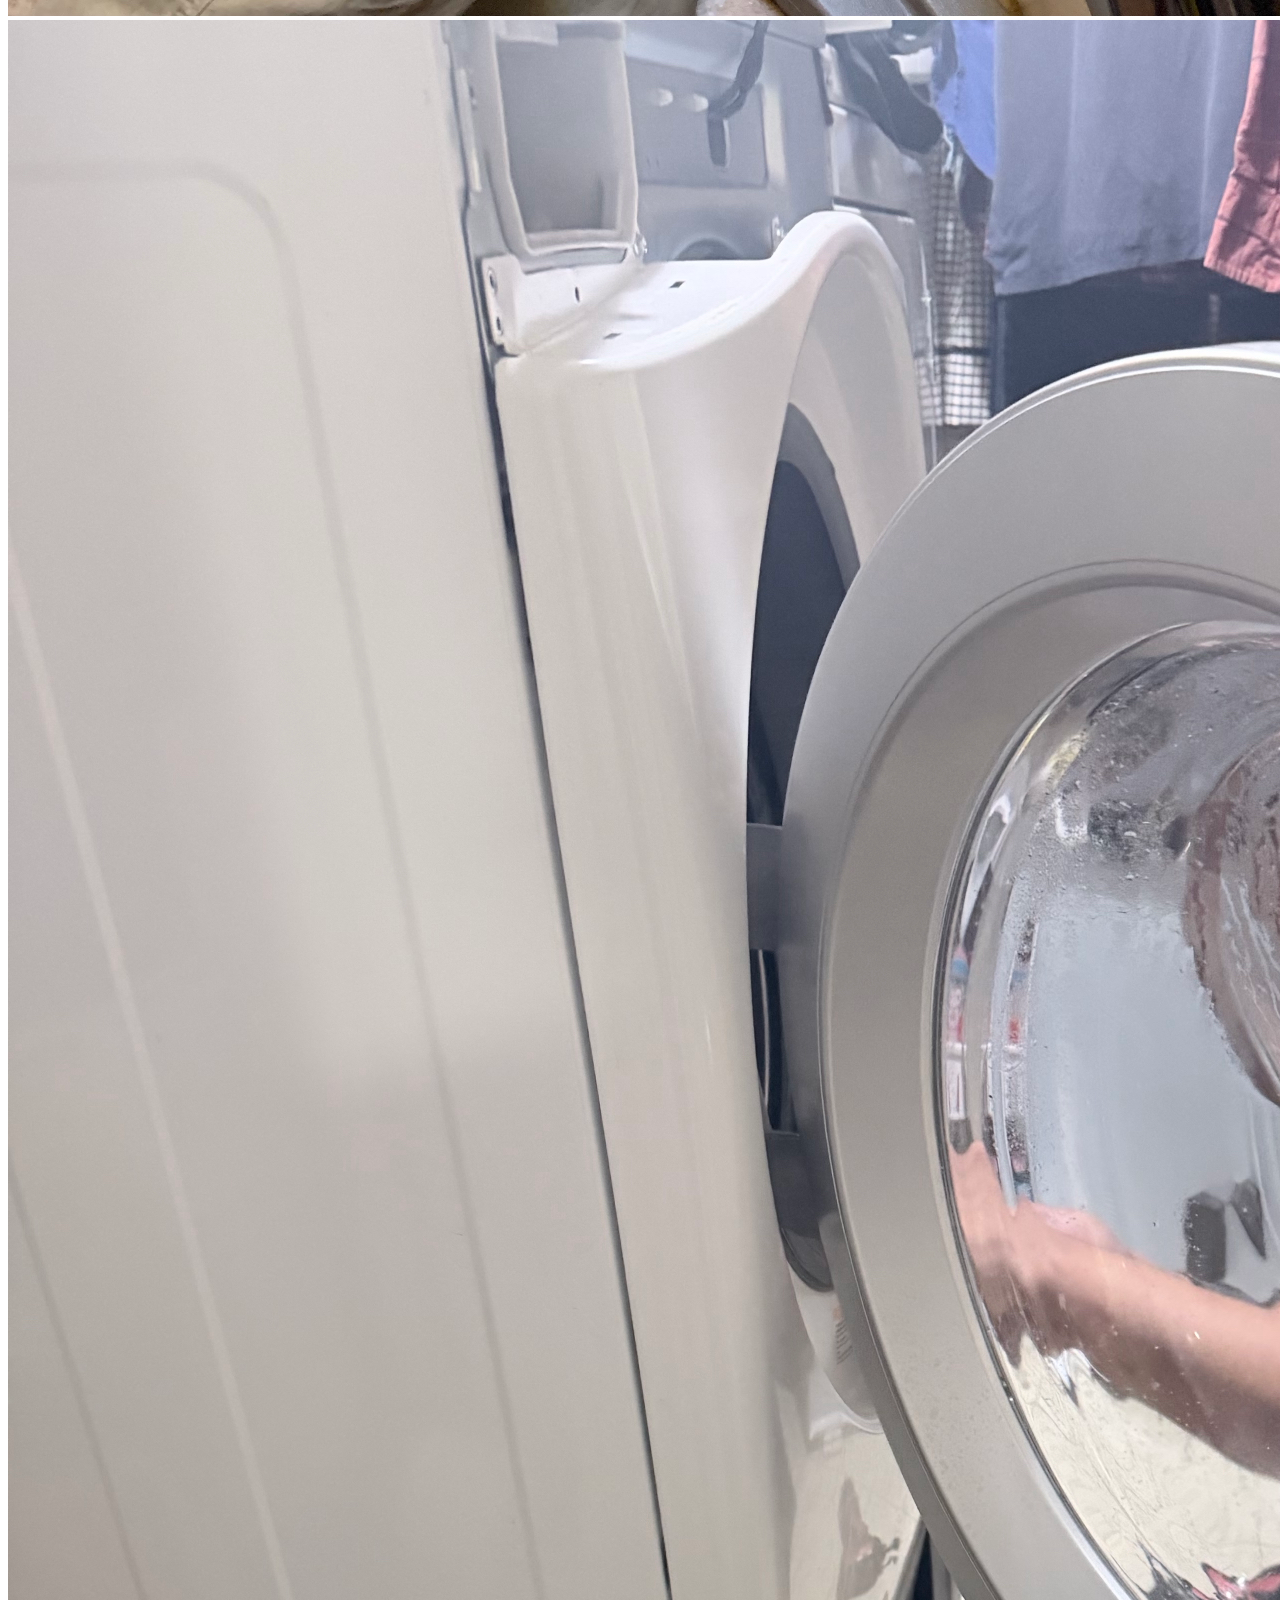
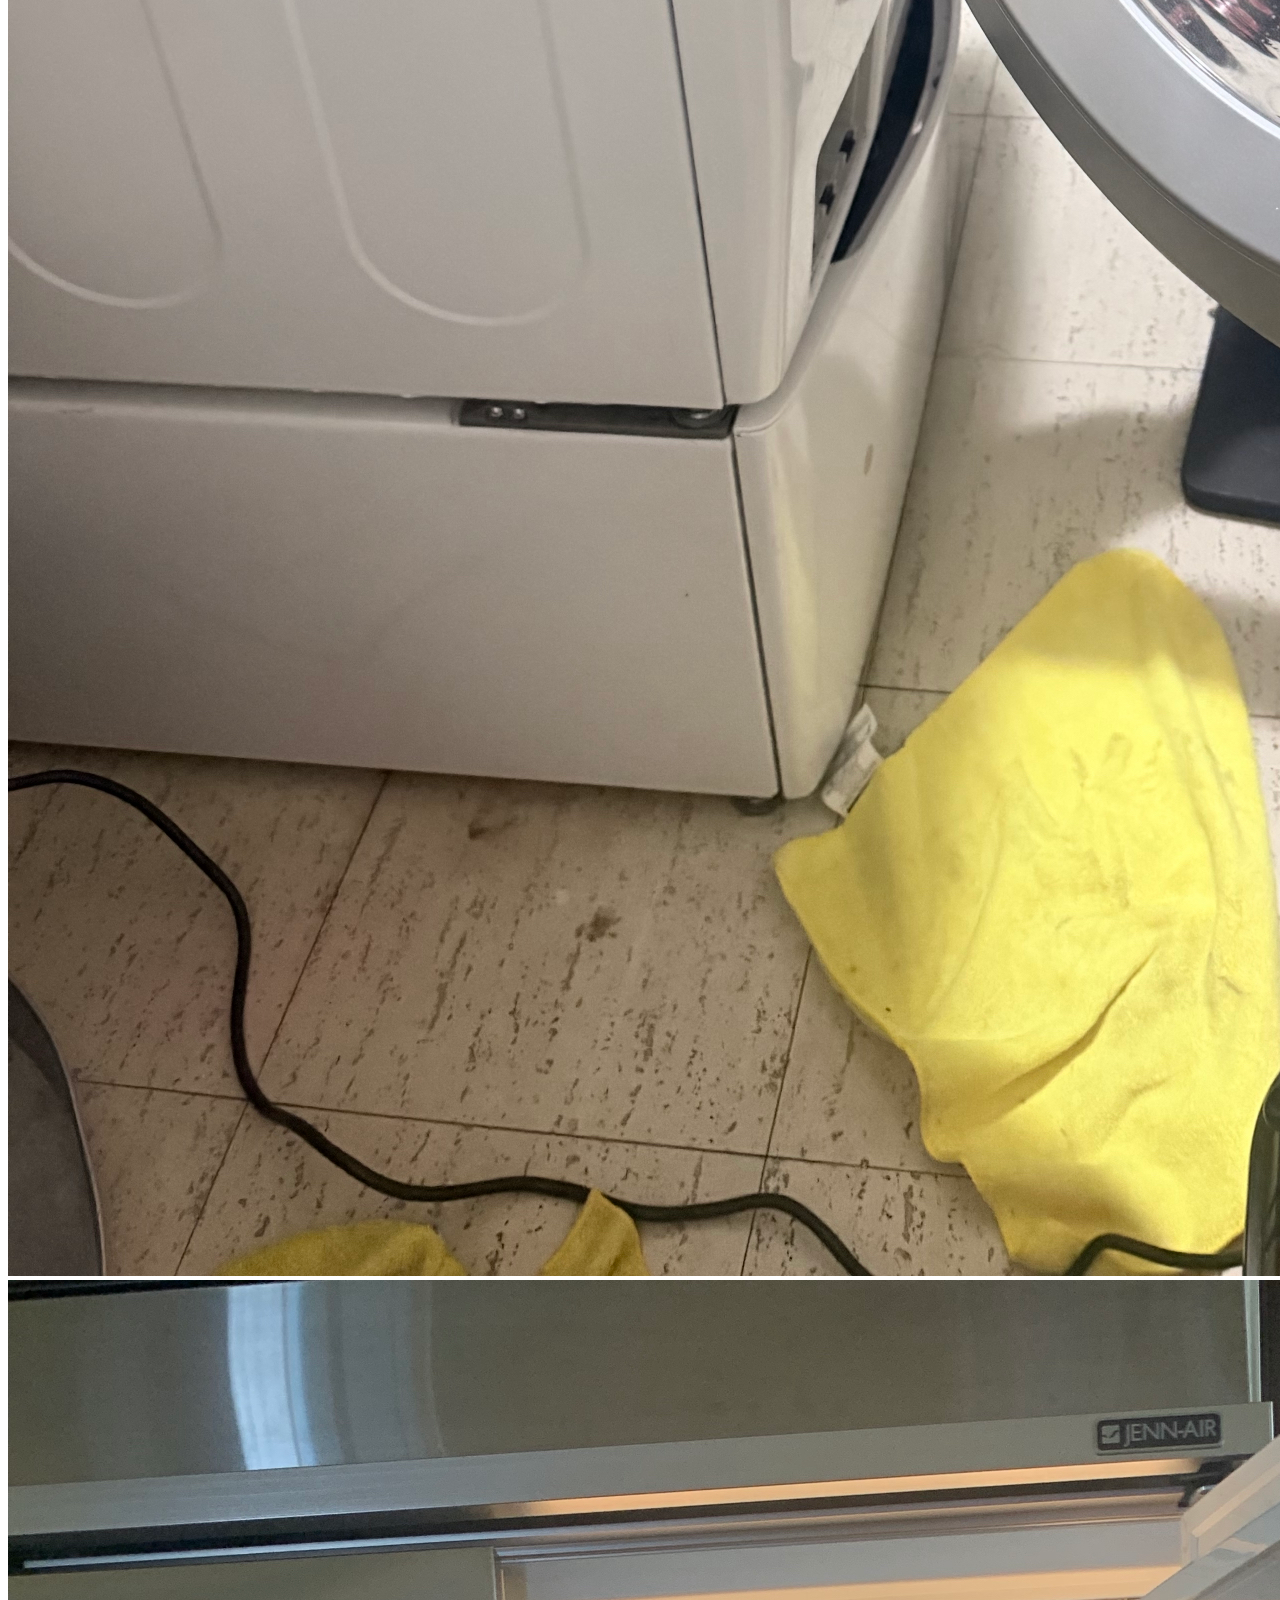
==== commit 18831445: "Update print statement from 'Hello' to 'Goodbye'" ====
--- a/index.html
+++ b/index.html
@@ -980,8 +980,7 @@
       </div>
     </footer>
 
-    <!-- Contact Modal -->
-    <div
+ <div
       id="contactModal"
       class="modal-overlay"
       onclick="if (event.target === this) closeContactModal();"
@@ -1002,12 +1001,20 @@
                  <input type="text" name="name" class="w-full px-4 py-3 bg-stone-50 border border-stone-200 rounded-lg focus:outline-none focus:ring-2 focus:ring-brand font-light" required>
             </div>
             <div>
-                 <label class="text-xs font-light uppercase tracking-widest text-stone-500">Email</label>
+                 <label class="text-xs font-light uppercase tracking-widest text-stone-500">Email Address</label>
                  <input type="email" name="email" class="w-full px-4 py-3 bg-stone-50 border border-stone-200 rounded-lg focus:outline-none focus:ring-2 focus:ring-brand font-light" required>
             </div>
             <div>
-                 <label class="text-xs font-light uppercase tracking-widest text-stone-500">Message</label>
-                 <textarea name="message" rows="3" class="w-full px-4 py-3 bg-stone-50 border border-stone-200 rounded-lg focus:outline-none focus:ring-2 focus:ring-brand font-light" required></textarea>
+                 <label class="text-xs font-light uppercase tracking-widest text-stone-500">Phone Number</label>
+                 <input type="tel" name="phone" class="w-full px-4 py-3 bg-stone-50 border border-stone-200 rounded-lg focus:outline-none focus:ring-2 focus:ring-brand font-light" required>
+            </div>
+            <div>
+                 <label class="text-xs font-light uppercase tracking-widest text-stone-500">Address</label>
+                 <input type="text" name="address" class="w-full px-4 py-3 bg-stone-50 border border-stone-200 rounded-lg focus:outline-none focus:ring-2 focus:ring-brand font-light" required>
+            </div>
+            <div>
+                 <label class="text-xs font-light uppercase tracking-widest text-stone-500">Description</label>
+                 <textarea name="description" rows="3" class="w-full px-4 py-3 bg-stone-50 border border-stone-200 rounded-lg focus:outline-none focus:ring-2 focus:ring-brand font-light" required></textarea>
             </div>
             <button type="submit" class="w-full bg-stone-900 text-white font-bold py-3 rounded-lg hover:bg-stone-800 transition">
                 SEND MESSAGE
